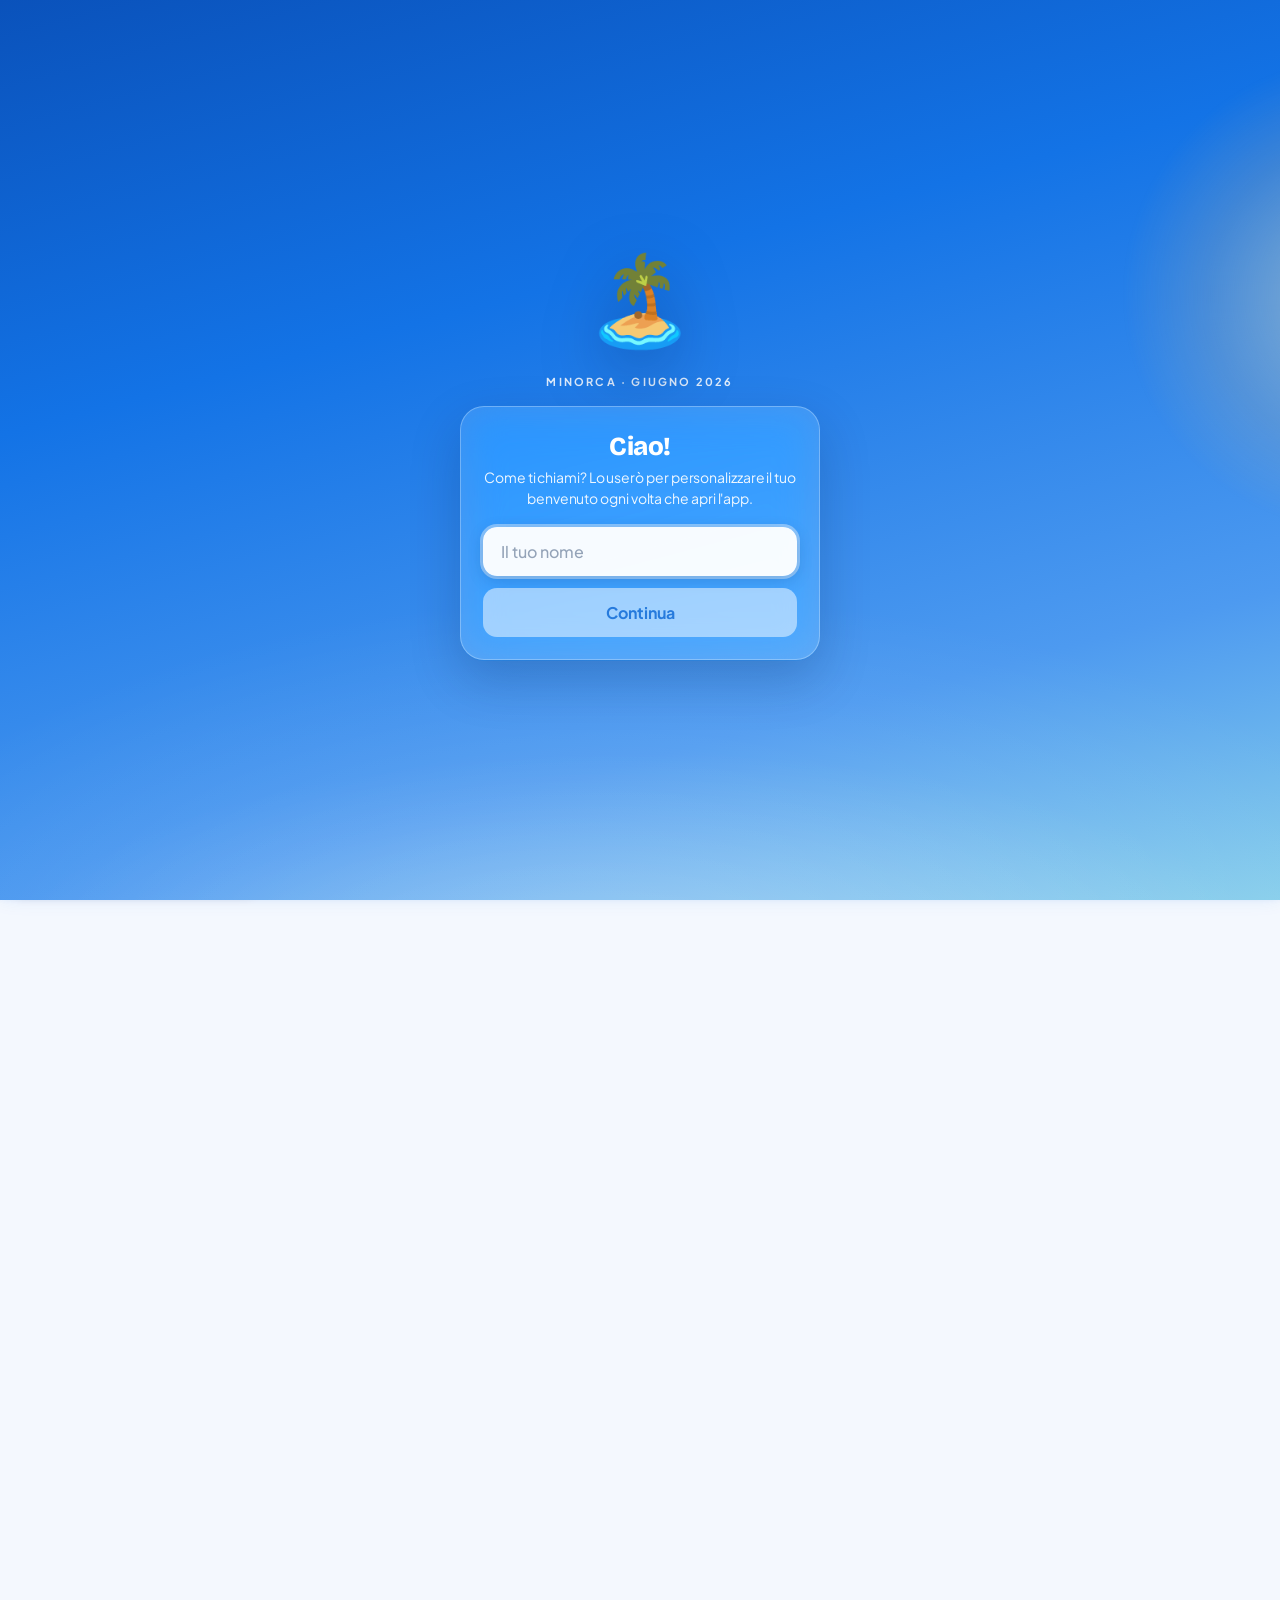
==== index.html @ a9230049 "First commit" ====
<!DOCTYPE html>
<html lang="it">
<head>
  <meta charset="UTF-8">
  <meta name="viewport" content="width=device-width, initial-scale=1.0, user-scalable=no, viewport-fit=cover">
  <meta name="apple-mobile-web-app-capable" content="yes">
  <meta name="mobile-web-app-capable" content="yes">
  <meta name="apple-mobile-web-app-status-bar-style" content="black-translucent">
  <meta name="theme-color" content="#1373E6">
  <meta name="description" content="Planner di viaggio Minorca — Son Parc, Giugno 2026.">

  <!-- ═════════════════════════════════════════════════════════════════════
       PERSONALIZZAZIONE APP — modifica SOLO i tre campi qui sotto
       ═════════════════════════════════════════════════════════════════════
       1) shortName: nome breve sotto l'icona sul telefono (max 12 caratteri)
       2) fullName:  nome completo (visibile nello splash e nel tab del browser)
       3) icon:      icona dell'app. 3 modi possibili:
            • Stringa vuota ""        → palma blu di default
            • Una emoji come "🏖️"    → icona generata su sfondo blu
            • Un URL pubblico di PNG  → es. "https://i.imgur.com/abc123.png"
                                        (consigliato 512×512, sfondo opaco)
       ═════════════════════════════════════════════════════════════════════ -->
  <script>
    window.APP_CONFIG = {
      shortName: "Minorca",
      fullName:  "Minorca in Famiglia",
      icon:      ""
    };
  </script>
  <!-- ═════════════════════════════════════════════════════════════════════ -->

  <title>Minorca 🏝️</title>

  <!-- PWA bootstrap — costruisce title, icona e manifest a partire da APP_CONFIG -->
  <script>
    (function(){
      const C = window.APP_CONFIG || {};
      const shortName = C.shortName || "Minorca";
      const fullName  = C.fullName  || shortName;
      const rawIcon   = (C.icon || "").trim();
      const themeBg   = "#1373E6";

      // Riconosce tipo di icona: URL/data:, emoji, o vuoto
      const isUrl   = /^(https?:|data:)/i.test(rawIcon);
      const isEmoji = !isUrl && rawIcon.length > 0 && rawIcon.length <= 8;

      // Costruisce un'icona SVG con un'emoji su sfondo colorato
      function buildEmojiIcon(emoji, size){
        const fs = Math.round(size * 0.60);
        const r  = Math.round(size * 0.22);
        const svg = "<svg xmlns='http://www.w3.org/2000/svg' viewBox='0 0 "+size+" "+size+"'>"
                  + "<rect width='"+size+"' height='"+size+"' rx='"+r+"' fill='"+themeBg+"'/>"
                  + "<text x='50%' y='62%' font-size='"+fs+"' text-anchor='middle' dominant-baseline='middle'>"+emoji+"</text>"
                  + "</svg>";
        return "data:image/svg+xml;utf8," + encodeURIComponent(svg);
      }

      // Risolvi icone 192 e 512
      let icon192, icon512, iconType;
      if (isUrl) {
        icon192 = icon512 = rawIcon;
        // Indovina il MIME type dall'URL
        iconType = /\.svg(\?|$)/i.test(rawIcon) ? "image/svg+xml" : "image/png";
      } else {
        const emoji = isEmoji ? rawIcon : "🏝️";
        icon192  = buildEmojiIcon(emoji, 192);
        icon512  = buildEmojiIcon(emoji, 512);
        iconType = "image/svg+xml";
      }

      // Aggiorna title e meta apple
      document.title = fullName + " 🏝️";
      const m1 = document.createElement('meta');
      m1.name = "apple-mobile-web-app-title"; m1.content = shortName;
      document.head.appendChild(m1);

      // Inietta favicon e apple-touch-icon
      const linkIco = document.createElement('link');
      linkIco.rel = "icon"; linkIco.type = iconType; linkIco.href = icon192;
      document.head.appendChild(linkIco);
      const linkApple = document.createElement('link');
      linkApple.rel = "apple-touch-icon"; linkApple.href = icon192;
      document.head.appendChild(linkApple);

      // Costruisci e inietta il manifest PWA
      const manifest = {
        name: fullName,
        short_name: shortName,
        description: fullName + " — planner di viaggio",
        start_url: "./",
        display: "standalone",
        orientation: "portrait",
        background_color: "#F4F8FE",
        theme_color: themeBg,
        icons: [
          { src: icon192, sizes: "192x192", type: iconType, purpose: "any" },
          { src: icon512, sizes: "512x512", type: iconType, purpose: "any" }
        ]
      };
      const manifestUri = "data:application/manifest+json;charset=utf-8,"
                        + encodeURIComponent(JSON.stringify(manifest));
      const linkMan = document.createElement('link');
      linkMan.rel = "manifest"; linkMan.href = manifestUri;
      document.head.appendChild(linkMan);
    })();
  </script>
  <link rel="preconnect" href="https://fonts.googleapis.com">
  <link rel="preconnect" href="https://fonts.gstatic.com" crossorigin>
  <link href="https://fonts.googleapis.com/css2?family=Bricolage+Grotesque:opsz,wght@12..96,500;12..96,600;12..96,700;12..96,800&family=Plus+Jakarta+Sans:wght@400;500;600;700;800&display=swap" rel="stylesheet">
  <style>
    :root {
      /* Coastal modern palette — white & sea blue */
      --bg: #F4F8FE;
      --bg-2: #E8F0FB;
      --surface: #FFFFFF;
      --s2: #EEF4FB;
      --s3: #E2EBF5;
      --primary: #1373E6;
      --primary-deep: #0A52BB;
      --primary-soft: #E0EBFA;
      --primary-mid: #4D9AF0;
      --coral: #FF6B47;
      --coral-soft: #FFE5DA;
      --coral-deep: #E04E2C;
      --gold: #F59E0B;
      --gold-soft: #FEF3C7;
      --text: #0E1B2C;
      --text2: #4A5567;
      --text3: #94A3B8;
      --text4: #CBD5E1;
      --border: #E2E8F0;
      --border2: #EEF2F7;
      --ok: #059669; --ok-bg: #D1FAE5;
      --warn: #D97706; --warn-bg: #FEF3C7;
      --info: #1373E6; --info-bg: #E0EBFA;
      --north: #1D4ED8; --north-bg: #EAF1FE;
      --south: #7C3AED; --south-bg: #F3EEFE;
      --rose: #E11D48; --rose-bg: #FFE4E8;

      --display: "Bricolage Grotesque", "Plus Jakarta Sans", system-ui, sans-serif;
      --sans: "Plus Jakarta Sans", system-ui, sans-serif;

      --r-xs: 10px;
      --r-sm: 14px;
      --r-md: 20px;
      --r-lg: 28px;
      --r-xl: 32px;

      --shadow-xs: 0 1px 2px rgba(15,23,42,.05);
      --shadow-sm: 0 2px 8px rgba(15,23,42,.06), 0 1px 2px rgba(15,23,42,.04);
      --shadow-md: 0 8px 24px rgba(15,23,42,.08), 0 2px 6px rgba(15,23,42,.04);
      --shadow-lg: 0 20px 48px rgba(15,23,42,.12), 0 6px 12px rgba(15,23,42,.05);
      --shadow-card: 0 10px 30px rgba(15,23,42,.08), 0 2px 6px rgba(15,23,42,.05);

      --nav-h: 60px;
    }

    *, *::before, *::after { box-sizing: border-box; margin: 0; padding: 0; -webkit-tap-highlight-color: transparent; }
    body {
      font-family: var(--sans);
      background: var(--bg);
      color: var(--text);
      min-height: 100vh;
      padding-bottom: calc(var(--nav-h) + env(safe-area-inset-bottom,0px) + 8px);
      -webkit-font-smoothing: antialiased;
      -moz-osx-font-smoothing: grayscale;
      letter-spacing: -0.005em;
    }
    /* Soft decorative gradient backdrop */
    body::before {
      content: "";
      position: fixed; inset: 0;
      background:
        radial-gradient(80% 50% at 100% 0%, rgba(19,115,230,.07), transparent 60%),
        radial-gradient(60% 40% at 0% 30%, rgba(77,154,240,.06), transparent 70%);
      z-index: -1;
      pointer-events: none;
    }

    /* ── HEADER ── */
    .hdr {
      background: rgba(244,248,254,.85);
      backdrop-filter: blur(18px) saturate(140%);
      -webkit-backdrop-filter: blur(18px) saturate(140%);
      padding: max(env(safe-area-inset-top,16px),16px) 20px 14px;
      display: flex; align-items: center; justify-content: space-between;
      position: sticky; top: 0; z-index: 20;
      border-bottom: 1px solid rgba(226,232,240,.6);
    }
    .hdr-left { display: flex; align-items: center; gap: 12px; }
    .hdr-avatar {
      width: 44px; height: 44px; border-radius: 50%;
      background: linear-gradient(135deg, #4D9AF0 0%, #1373E6 100%);
      display: flex; align-items: center; justify-content: center;
      font-size: 20px;
      box-shadow: 0 4px 12px rgba(19,115,230,.30);
      flex-shrink: 0;
    }
    .hdr-eyebrow { font-size: 11px; color: var(--text3); font-weight: 500; line-height: 1; margin-bottom: 4px; }
    .hdr-title { font-family: var(--display); font-size: 17px; font-weight: 700; color: var(--text); line-height: 1.1; letter-spacing: -0.02em; }
    .hdr-title em { font-style: normal; color: var(--primary); }
    .hdr-badge {
      font-size: 11px;
      background: var(--surface);
      color: var(--primary);
      padding: 8px 14px;
      border-radius: 999px;
      font-weight: 700;
      border: 1px solid var(--primary-soft);
      box-shadow: var(--shadow-xs);
      display: flex; align-items: center; gap: 6px;
    }
    .hdr-badge::before {
      content: ""; width: 6px; height: 6px; border-radius: 50%;
      background: var(--primary);
      box-shadow: 0 0 0 3px var(--primary-soft);
    }

    /* ── CONTENT ── */
    .content { padding: 16px 16px 20px; max-width: 720px; margin: 0 auto; }

    /* ── BOTTOM NAV ── */
    .nav {
      position: fixed; bottom: 0; left: 0; right: 0;
      background: linear-gradient(135deg, #4D9AF0 0%, #1373E6 100%);
      backdrop-filter: blur(20px) saturate(180%);
      -webkit-backdrop-filter: blur(20px) saturate(180%);
      display: flex;
      align-items: center;
      padding: 8px 8px calc(8px + env(safe-area-inset-bottom,0px));
      z-index: 30;
      border-radius: 24px 24px 0 0;
      box-shadow: 0 -8px 24px rgba(19,115,230,.20), 0 -2px 8px rgba(19,115,230,.10);
      border-top: 1px solid rgba(255,255,255,.15);
    }
    .nbtn {
      flex: 1;
      display: flex; flex-direction: column; align-items: center; justify-content: center;
      gap: 3px; padding: 8px 4px;
      border: none; background: transparent; cursor: pointer;
      font-family: var(--sans);
      color: rgba(255,255,255,.7);
      transition: color .2s, transform .15s, background .2s;
      border-radius: 18px;
      position: relative;
      min-height: 0;
    }
    .nbtn.on {
      color: var(--primary);
      background: #fff;
      box-shadow: 0 4px 12px rgba(0,0,0,.12), 0 1px 3px rgba(0,0,0,.08);
    }
    .nbtn:active { transform: scale(.92); }
    .nbtn-ico { font-size: 18px; line-height: 1; transition: transform .2s; display: flex; align-items: center; justify-content: center; height: 22px; }
    .nbtn.on .nbtn-ico { transform: translateY(-1px); }
    .nbtn-lbl { font-size: 10px; font-weight: 600; letter-spacing: .1px; line-height: 1; }

    /* ── DAY PICKER ── */
    .dpick {
      display: flex; gap: 10px;
      overflow-x: auto; padding: 4px 2px 8px;
      margin: 0 -16px 18px; padding-left: 16px; padding-right: 16px;
      -webkit-overflow-scrolling: touch; scrollbar-width: none;
    }
    .dpick::-webkit-scrollbar { display: none; }
    .dchip {
      flex: 0 0 auto;
      display: flex; flex-direction: column; align-items: center; gap: 3px;
      padding: 10px 12px 9px;
      border-radius: 18px;
      border: 1px solid var(--border);
      background: var(--surface);
      cursor: pointer; font-family: var(--sans);
      min-width: 56px;
      transition: all .22s cubic-bezier(.4,0,.2,1);
      box-shadow: var(--shadow-xs);
      position: relative;
    }
    .dchip.on {
      background: linear-gradient(135deg, #4D9AF0 0%, #1373E6 100%);
      border-color: #1373E6;
      box-shadow: 0 8px 20px rgba(19,115,230,.30);
      transform: translateY(-2px);
    }
    .dchip-em { font-size: 22px; line-height: 1; } /* legacy class — chip emoji rimosso in v34 */
    .dchip-g { font-size: 13px; font-weight: 700; color: var(--text); }
    .dchip.on .dchip-g { color: #fff; }
    .dchip-d { font-size: 9px; color: var(--text3); font-weight: 600; text-transform: uppercase; letter-spacing: .5px; margin-top: 1px; }
    .dchip.on .dchip-d { color: rgba(255,255,255,.65); }
    .dchip-dots { display: flex; gap: 3px; margin-top: 5px; }

    /* Legenda pallini chip giorno */
    .dpick-legend {
      display: flex; gap: 14px; flex-wrap: wrap;
      padding: 0 4px 14px;
      margin-top: -8px;
      font-size: 10.5px; color: var(--text3);
      font-weight: 600;
    }
    .dpick-legend-item { display: inline-flex; align-items: center; gap: 5px; }
    .dpick-legend-dot {
      width: 7px; height: 7px; border-radius: 50%;
      flex-shrink: 0;
    }
    .dpick-legend-dot.north { background: #1D4ED8; }
    .dpick-legend-dot.south { background: #7C3AED; }
    .dpick-legend-dot.swapped { background: #DB2777; }
    .dot { width: 5px; height: 5px; border-radius: 50%; background: transparent; }
    .dot.north { background: #60A5FA; }
    .dot.south { background: #C4B5FD; }
    .dot.swapped { background: #F472B6; }
    .dchip:not(.on) .dot.north { background: #1D4ED8; }
    .dchip:not(.on) .dot.south { background: #7C3AED; }
    .dchip:not(.on) .dot.swapped { background: #DB2777; }
    /* v33: unified "modified" indicator — replaces 2-dot system on chips */
    .dot.mod { background: #C4B5FD; }
    .dchip:not(.on) .dot.mod { background: #DB2777; }
    .dpick-legend-dot.mod { background: #DB2777; }

    /* v33: SLIM MODE STRIP — global pace toggle, sits at top of itinerary */
    .mode-strip {
      display: flex;
      align-items: center;
      gap: 10px;
      background: var(--surface);
      border: 1px solid var(--border);
      border-radius: 999px;
      padding: 5px 5px 5px 14px;
      margin-bottom: 14px;
      box-shadow: var(--shadow-xs);
    }
    .mode-strip-lbl {
      font-size: 11px;
      letter-spacing: 1.4px;
      text-transform: uppercase;
      color: var(--text3);
      font-weight: 700;
      flex-shrink: 0;
    }
    .mode-strip-btns {
      display: flex; gap: 4px;
      flex: 1;
      background: var(--s2);
      border-radius: 999px;
      padding: 3px;
    }
    .msbtn {
      flex: 1;
      padding: 7px 10px;
      border-radius: 999px;
      border: none;
      background: transparent;
      color: var(--text2);
      font-size: 12px; font-weight: 700; font-family: var(--sans);
      cursor: pointer; transition: all .18s;
      display: inline-flex; align-items: center; justify-content: center; gap: 4px;
      letter-spacing: -0.005em;
    }
    .msbtn:active { transform: scale(.96); }
    .msbtn.on.relax {
      background: linear-gradient(135deg, #34D399 0%, #059669 100%);
      color: #fff;
      box-shadow: 0 2px 6px rgba(5,150,105,.25);
    }
    .msbtn.on.full {
      background: linear-gradient(135deg, #FB923C 0%, #EA580C 100%);
      color: #fff;
      box-shadow: 0 2px 6px rgba(234,88,12,.25);
    }

    /* v33: COMPACT ADAPT TOGGLE — replaces the heavy swap-card */
    .adapt-toggle {
      width: 100%;
      display: flex; align-items: center; gap: 8px;
      padding: 10px 14px;
      background: var(--s2);
      border: 1px solid var(--border);
      border-radius: var(--r-sm);
      color: var(--text2);
      font-size: 12.5px; font-weight: 600; font-family: var(--sans);
      cursor: pointer;
      transition: all .18s;
      margin-bottom: 14px;
      letter-spacing: -0.005em;
    }
    .adapt-toggle:active { transform: scale(.985); }
    .adapt-toggle svg { width: 14px; height: 14px; flex-shrink: 0; }
    .adapt-toggle > span:not(.adapt-toggle-chevron) {
      flex: 1; text-align: left;
    }
    .adapt-toggle-chevron {
      display: inline-flex; align-items: center;
      color: var(--text3);
      transition: transform .2s;
    }
    .adapt-toggle.open {
      background: var(--primary-soft);
      border-color: rgba(19,115,230,.2);
      color: var(--primary-deep);
    }
    .adapt-toggle.open .adapt-toggle-chevron { transform: rotate(90deg); color: var(--primary); }
    .adapt-panel {
      background: var(--s2);
      border: 1px solid var(--border);
      border-radius: var(--r-sm);
      padding: 12px;
      margin-top: -8px;
      margin-bottom: 14px;
      animation: adapt-slide .22s ease-out;
    }
    @keyframes adapt-slide {
      from { opacity: 0; transform: translateY(-4px); }
      to { opacity: 1; transform: translateY(0); }
    }

    /* ── DAY CARD (with hero image) ── */
    .day-card {
      background: var(--surface);
      border-radius: var(--r-lg);
      overflow: hidden;
      margin-bottom: 16px;
      box-shadow: var(--shadow-card);
    }
    .day-hero {
      position: relative;
      aspect-ratio: 16 / 11;
      background: linear-gradient(135deg, #1373E6 0%, #4D9AF0 100%);
      overflow: hidden;
    }
    .day-hero-img {
      position: absolute; inset: 0;
      width: 100%; height: 100%;
      object-fit: cover;
      display: block;
    }
    .day-hero::after {
      content: "";
      position: absolute; inset: 0;
      background: linear-gradient(180deg,
        rgba(0,0,0,.10) 0%,
        rgba(0,0,0,.05) 35%,
        rgba(0,0,0,.55) 80%,
        rgba(0,0,0,.78) 100%);
    }
    .day-hero-content {
      position: absolute; left: 18px; right: 18px; bottom: 16px;
      z-index: 2; color: #fff;
    }
    .day-hero-meta { display: flex; gap: 8px; align-items: center; flex-wrap: wrap; margin-bottom: 8px; }
    .day-hero-date {
      font-size: 10px; letter-spacing: 1.4px; text-transform: uppercase;
      color: rgba(255,255,255,.85); font-weight: 700;
      padding: 5px 12px; border-radius: 999px;
      background: rgba(0,0,0,.30);
      backdrop-filter: blur(8px);
      -webkit-backdrop-filter: blur(8px);
      border: 1px solid rgba(255,255,255,.18);
    }
    .day-hero-tag {
      font-size: 11px; font-weight: 700;
      padding: 5px 12px; border-radius: 999px;
      background: rgba(255,255,255,.92); color: var(--text);
      box-shadow: 0 2px 6px rgba(0,0,0,.15);
      display: inline-flex; align-items: center; gap: 5px;
    }
    .day-hero-tag svg { width: 12px; height: 12px; }
    .day-hero-tag.north { background: #1D4ED8; color: #fff; }
    .day-hero-tag.south { background: #7C3AED; color: #fff; }
    .day-hero-title {
      font-family: var(--display);
      font-size: 28px; font-weight: 700; line-height: 1.05;
      letter-spacing: -0.025em;
      margin-bottom: 4px;
      text-shadow: 0 2px 12px rgba(0,0,0,.25);
    }
    .day-hero-mood {
      font-size: 13px; color: rgba(255,255,255,.92);
      line-height: 1.4;
      text-shadow: 0 1px 8px rgba(0,0,0,.30);
    }
    .day-hero-fav {
      position: absolute; top: 14px; right: 14px;
      width: 38px; height: 38px;
      border-radius: 50%;
      background: rgba(255,255,255,.95);
      display: flex; align-items: center; justify-content: center;
      box-shadow: 0 4px 12px rgba(0,0,0,.18);
      cursor: pointer;
      transition: transform .15s, background .2s;
      z-index: 3;
      border: none;
      padding: 0;
    }
    .day-hero-fav:active { transform: scale(.9); }
    .day-hero-fav svg { width: 18px; height: 18px; color: var(--text3); transition: color .2s; }
    .day-hero-fav.on svg { color: var(--coral); }
    .day-hero-fav.on { background: #fff; box-shadow: 0 4px 14px rgba(255,107,71,.35); }

    .day-info {
      padding: 16px 18px 14px;
    }
    .pill-row { display: flex; gap: 6px; flex-wrap: wrap; margin-bottom: 14px; }
    .pill {
      font-size: 11px; font-weight: 600;
      padding: 6px 11px; border-radius: 999px;
      background: var(--s2); color: var(--text2);
      border: 1px solid var(--border);
      display: inline-flex; align-items: center; gap: 5px;
    }
    .pill.gold {
      background: var(--gold-soft); color: #92400E;
      border-color: rgba(245,158,11,.25);
    }
    .pill svg { width: 13px; height: 13px; }

    /* WIND CONTROL */
    .wind-card {
      background: var(--s2);
      border-radius: var(--r-md);
      padding: 14px 14px 12px;
      border: 1px solid var(--border);
      margin-bottom: 12px;
    }
    .wind-card-head {
      display: flex; align-items: center; justify-content: space-between;
      margin-bottom: 10px;
      gap: 10px;
    }
    .wind-card-lbl {
      font-size: 11px; letter-spacing: 1.4px; text-transform: uppercase;
      color: var(--text3); font-weight: 700;
      display: inline-flex; align-items: center; gap: 6px;
    }
    .wind-card-lbl svg { width: 14px; height: 14px; }
    .wind-card-link {
      display: inline-flex; align-items: center; gap: 5px;
      font-size: 11px; font-weight: 700;
      color: var(--primary);
      text-decoration: none;
      padding: 4px 10px;
      background: var(--primary-soft);
      border-radius: 999px;
      transition: background .18s, transform .12s;
    }
    .wind-card-link svg { width: 10px; height: 10px; }
    .wind-card-link:active { transform: scale(.95); }
    .wind-card-link:hover { background: rgba(19,115,230,.16); }
    .wind-btns { display: flex; gap: 6px; }
    .wbtn {
      flex: 1; padding: 10px 8px;
      border-radius: 14px;
      border: 1px solid var(--border);
      background: var(--surface);
      color: var(--text2);
      font-size: 12px; font-weight: 600; font-family: var(--sans);
      cursor: pointer; transition: all .18s; text-align: center;
      display: inline-flex; align-items: center; justify-content: center; gap: 5px;
    }
    .wbtn svg { width: 14px; height: 14px; }
    .wbtn.on.calm { background: linear-gradient(135deg, #4D9AF0 0%, #1373E6 100%); border-color: #1373E6; color: #fff; box-shadow: 0 4px 12px rgba(19,115,230,.30); }
    .wbtn.on.north { background: var(--north); border-color: var(--north); color: #fff; box-shadow: 0 4px 12px rgba(29,78,216,.30); }
    .wbtn.on.south { background: var(--south); border-color: var(--south); color: #fff; box-shadow: 0 4px 12px rgba(124,58,237,.30); }
    /* v34: bottone vento non applicabile per il giorno corrente */
    .wbtn.disabled {
      background: transparent;
      color: var(--text3);
      border-color: var(--border2);
      border-style: dashed;
      cursor: not-allowed;
      opacity: .65;
      box-shadow: none;
    }
    .wbtn.disabled svg { opacity: .55; }
    .wbtn.disabled:active { transform: none; }
    /* Nota vento compatta dentro la wind-card */
    .wind-note {
      display: flex; align-items: flex-start; gap: 6px;
      margin-top: 10px;
      padding: 8px 10px;
      background: var(--info-bg);
      color: var(--info);
      border: 1px solid rgba(19,115,230,.15);
      border-radius: 10px;
      font-size: 11.5px;
      line-height: 1.45;
    }
    .wind-note svg {
      width: 12px; height: 12px;
      flex-shrink: 0;
      margin-top: 2px;
    }

    /* SWAP */
    .swap-card {
      background: var(--s2);
      border-radius: var(--r-md);
      padding: 14px;
      border: 1px solid var(--border);
      margin-bottom: 12px;
    }
    .swap-card-head {
      display: flex; align-items: center; justify-content: space-between;
      margin-bottom: 10px;
    }
    .swap-card-lbl {
      font-size: 11px; letter-spacing: 1.4px; text-transform: uppercase;
      color: var(--text3); font-weight: 700;
      display: inline-flex; align-items: center; gap: 6px;
    }
    .swap-card-lbl svg { width: 14px; height: 14px; }
    .swap-active-row { display: flex; align-items: center; justify-content: space-between; margin-bottom: 10px; gap: 8px; }
    .swap-active-name { font-size: 13px; font-weight: 700; color: var(--text); }
    .swap-active-badge { font-size: 10px; background: var(--surface); color: var(--text2); padding: 4px 10px; border-radius: 999px; font-weight: 700; border: 1px solid var(--border); }
    .swap-active-badge.swapped { background: #FFE4E8; color: var(--rose); border-color: rgba(225,29,72,.2); }
    .swap-toggle-btn {
      width: 100%; padding: 10px;
      border-radius: 14px;
      border: 1px solid var(--border);
      background: var(--surface);
      color: var(--text); font-size: 12px; font-weight: 700; font-family: var(--sans);
      cursor: pointer; transition: all .18s;
      display: inline-flex; align-items: center; justify-content: center; gap: 6px;
    }
    .swap-toggle-btn svg { width: 14px; height: 14px; }
    .swap-toggle-btn.open { background: linear-gradient(135deg, #4D9AF0 0%, #1373E6 100%); border-color: #1373E6; color: #fff; }
    .swap-grid { display: grid; grid-template-columns: repeat(4,1fr); gap: 6px; margin-top: 10px; }
    .swap-day-btn {
      padding: 9px 4px;
      border-radius: 12px;
      border: 1px solid var(--border);
      background: var(--surface);
      color: var(--text); font-size: 10px; font-weight: 700; font-family: var(--sans);
      cursor: pointer; text-align: center; line-height: 1.5; transition: all .18s;
    }
    .swap-day-btn.current { background: var(--primary-soft); border-color: var(--primary); color: var(--primary); }
    .swap-day-btn.locked { opacity: .4; cursor: not-allowed; background: var(--s3); }
    .swap-reset-row { margin-top: 10px; text-align: center; }
    .swap-reset-btn {
      padding: 6px 14px; border-radius: 999px;
      border: 1px solid var(--border); background: var(--surface);
      color: var(--text2); cursor: pointer;
      font-family: var(--sans); font-size: 11px; font-weight: 600;
    }

    /* BANNER */
    .banner {
      display: flex; align-items: center; gap: 8px;
      padding: 11px 14px;
      font-size: 12px; font-weight: 600;
      border-radius: 14px;
      margin: 0 18px 12px;
    }
    .banner svg { width: 16px; height: 16px; flex-shrink: 0; }
    .banner.ok { background: var(--ok-bg); color: var(--ok); }
    .banner.north { background: var(--north-bg); color: var(--north); }
    .banner.south { background: var(--south-bg); color: var(--south); }
    .banner.info { background: var(--info-bg); color: var(--info); }
    /* v33: when banner sits right after hero, give it breathing room */
    .day-hero + .banner { margin-top: 14px; margin-bottom: 0; }

    /* STOPS */
    .day-body { padding: 4px 18px 18px; }
    .sec-label {
      font-size: 11px; letter-spacing: 1.4px; text-transform: uppercase;
      color: var(--text3); font-weight: 700;
      margin-bottom: 12px;
      display: inline-flex; align-items: center; gap: 6px;
    }
    .sec-label svg { width: 14px; height: 14px; }
    .stop {
      border-radius: var(--r-md);
      padding: 0;
      margin-bottom: 12px;
      background: var(--surface);
      border: 1px solid var(--border2);
      overflow: hidden;
      box-shadow: var(--shadow-xs);
      position: relative;
    }
    .stop.alt { background: var(--north-bg); border-color: rgba(29,78,216,.18); }
    .stop-img-wrap {
      position: relative;
      aspect-ratio: 16 / 7;
      background: #E0EBFA;
      overflow: hidden;
    }
    .stop-img {
      position: absolute; inset: 0;
      width: 100%; height: 100%;
      object-fit: cover;
      display: block;
    }
    .stop-img-wrap::after {
      content: "";
      position: absolute; inset: 0;
      background: linear-gradient(180deg, rgba(0,0,0,0) 50%, rgba(0,0,0,.55) 100%);
    }
    .stop-num {
      position: absolute; top: 12px; left: 12px;
      width: 30px; height: 30px;
      border-radius: 50%;
      background: rgba(255,255,255,.95);
      color: var(--text);
      font-size: 13px; font-weight: 800;
      display: flex; align-items: center; justify-content: center;
      box-shadow: 0 4px 12px rgba(0,0,0,.20);
      z-index: 2;
    }
    .stop.alt .stop-num { background: var(--north); color: #fff; }
    .stop-img-name {
      position: absolute; left: 14px; right: 14px; bottom: 10px;
      color: #fff;
      font-family: var(--display);
      font-size: 17px; font-weight: 700;
      letter-spacing: -0.015em;
      line-height: 1.2;
      text-shadow: 0 2px 8px rgba(0,0,0,.40);
      z-index: 2;
      display: flex; align-items: center; gap: 6px;
    }
    .stop-img-name svg { width: 14px; height: 14px; flex-shrink: 0; }
    .stop-content {
      padding: 12px 14px 14px;
    }
    .stop-logistics {
      display: flex; gap: 6px; flex-wrap: wrap;
      font-size: 11px;
      margin-bottom: 10px;
    }
    .stop-logistics span {
      display: inline-flex; align-items: center; gap: 4px;
      padding: 4px 10px;
      background: var(--s2);
      color: var(--text2);
      border-radius: 999px;
      font-weight: 600;
      border: 1px solid var(--border);
    }
    .stop-logistics span svg { width: 12px; height: 12px; }
    .stop-tip { font-size: 13px; color: var(--text2); line-height: 1.6; margin-bottom: 8px; }
    .stop-extra {
      font-size: 12px; color: var(--primary);
      line-height: 1.55;
      padding: 10px 12px;
      background: var(--primary-soft);
      border-radius: 12px;
      margin-top: 10px;
    }
    .stop.alt .stop-extra { color: var(--north); background: rgba(29,78,216,.08); }
    .nav-link {
      display: inline-flex; align-items: center; gap: 5px;
      font-size: 12px; font-weight: 700;
      color: var(--primary); text-decoration: none;
      margin-top: 10px;
      padding: 8px 14px;
      background: var(--primary-soft);
      border-radius: 999px;
      transition: all .18s;
    }
    .nav-link svg { width: 13px; height: 13px; }
    .nav-link:active { transform: scale(.96); }
    .stop.alt .nav-link { color: var(--north); background: rgba(29,78,216,.10); }

    /* RESTAURANT */
    .resto-block {
      background: linear-gradient(135deg, #FFF6F0 0%, #FFE5DA 100%);
      border-radius: var(--r-md);
      padding: 14px 16px;
      margin-bottom: 12px;
      border: 1px solid rgba(255,107,71,.15);
      display: flex; gap: 12px; align-items: flex-start;
    }
    .resto-icon {
      width: 38px; height: 38px;
      border-radius: 12px;
      background: #fff;
      display: flex; align-items: center; justify-content: center;
      box-shadow: 0 4px 12px rgba(255,107,71,.18);
      flex-shrink: 0;
      color: var(--coral);
    }
    .resto-icon svg { width: 20px; height: 20px; }
    .resto-text { flex: 1; min-width: 0; }
    .resto-name { font-weight: 700; font-size: 14px; color: var(--coral-deep); margin-bottom: 4px; }
    .resto-note { font-size: 12px; color: var(--text2); line-height: 1.55; }

    /* INFO ROWS */
    .info-row {
      background: var(--s2); border-radius: var(--r-md);
      padding: 12px 14px;
      border: 1px solid var(--border);
      font-size: 12.5px; color: var(--text2); line-height: 1.6;
      margin-bottom: 10px;
    }
    .info-row.blue { background: var(--info-bg); color: var(--info); border-color: rgba(19,115,230,.15); }
    .info-row.green { background: var(--ok-bg); color: var(--ok); border-color: rgba(5,150,105,.15); }
    .info-row.amber { background: var(--warn-bg); color: var(--warn); border-color: rgba(217,119,6,.15); }
    .info-row.purple { background: #F3EEFE; color: #6D28D9; border-color: rgba(109,40,217,.15); }

    /* BEACHES */
    .filter-row { display: flex; gap: 7px; margin-bottom: 18px; flex-wrap: wrap; }
    .fbtn {
      padding: 8px 16px; border-radius: 999px;
      border: 1px solid var(--border);
      background: var(--surface); color: var(--text2);
      cursor: pointer; font-family: var(--sans);
      font-weight: 600; font-size: 12px;
      transition: all .18s;
      box-shadow: var(--shadow-xs);
      display: inline-flex; align-items: center; gap: 5px;
    }
    .fbtn svg { width: 13px; height: 13px; }
    .fbtn.on { background: linear-gradient(135deg, #4D9AF0 0%, #1373E6 100%); border-color: #1373E6; color: #fff; box-shadow: 0 4px 12px rgba(19,115,230,.28); }

    .bcard {
      background: var(--surface);
      border-radius: var(--r-lg);
      overflow: hidden;
      margin-bottom: 14px;
      box-shadow: var(--shadow-card);
    }
    .bcard-img {
      position: relative;
      aspect-ratio: 16 / 10;
      background: #E0EBFA;
      overflow: hidden;
    }
    .bcard-img-photo {
      position: absolute; inset: 0;
      width: 100%; height: 100%;
      object-fit: cover;
      display: block;
    }
    .bcard-img::after {
      content: "";
      position: absolute; inset: 0;
      background: linear-gradient(180deg, rgba(0,0,0,0) 50%, rgba(0,0,0,.45) 100%);
    }
    .bcard-img-fav {
      position: absolute; top: 14px; right: 14px;
      width: 36px; height: 36px;
      border-radius: 50%;
      background: rgba(255,255,255,.95);
      display: flex; align-items: center; justify-content: center;
      box-shadow: 0 4px 12px rgba(0,0,0,.18);
      z-index: 3;
      color: var(--text3);
      cursor: pointer;
      transition: transform .15s, color .2s, background .2s;
      border: none;
      padding: 0;
    }
    .bcard-img-fav:active { transform: scale(.9); }
    .bcard-img-fav.on { color: var(--coral); box-shadow: 0 4px 14px rgba(255,107,71,.35); }
    .bcard-img-fav svg { width: 17px; height: 17px; }
    .bcard-img-tag {
      position: absolute; top: 14px; left: 14px;
      font-size: 10px; font-weight: 700;
      padding: 5px 11px; border-radius: 999px;
      background: rgba(255,255,255,.95);
      color: var(--text);
      box-shadow: 0 4px 10px rgba(0,0,0,.15);
      z-index: 3;
      display: inline-flex; align-items: center; gap: 4px;
    }
    .bcard-img-tag.top { background: var(--ok); color: #fff; }
    .bcard-img-tag.ok { background: var(--gold); color: #fff; }
    .bcard-img-tag.hard { background: #DC2626; color: #fff; }
    .bcard-img-tag svg { width: 11px; height: 11px; }
    .bcard-img-name {
      position: absolute; left: 16px; right: 70px; bottom: 14px;
      color: #fff;
      z-index: 2;
    }
    .bcard-img-name h3 {
      font-family: var(--display);
      font-size: 22px; font-weight: 700;
      letter-spacing: -0.02em; line-height: 1.1;
      text-shadow: 0 2px 12px rgba(0,0,0,.40);
      margin-bottom: 4px;
    }
    .bcard-img-loc {
      font-size: 12px; color: rgba(255,255,255,.92);
      display: inline-flex; align-items: center; gap: 4px;
      text-shadow: 0 1px 6px rgba(0,0,0,.40);
    }
    .bcard-img-loc svg { width: 12px; height: 12px; }
    .bcard-rating {
      position: absolute; right: 14px; bottom: 14px;
      background: rgba(255,255,255,.95);
      padding: 5px 10px;
      border-radius: 999px;
      font-size: 12px; font-weight: 700;
      color: var(--text);
      box-shadow: 0 4px 10px rgba(0,0,0,.18);
      display: inline-flex; align-items: center; gap: 4px;
      z-index: 2;
    }
    .bcard-rating svg { width: 12px; height: 12px; color: var(--gold); }
    .bcard-body { padding: 14px 16px 16px; }
    .bmeta {
      display: flex; flex-wrap: wrap; gap: 5px;
      font-size: 11px; color: var(--text2);
      margin-bottom: 10px;
    }
    .bmeta span {
      background: var(--s2);
      padding: 4px 10px;
      border-radius: 999px;
      border: 1px solid var(--border);
      font-weight: 600;
      display: inline-flex; align-items: center; gap: 4px;
    }
    .bmeta span svg { width: 11px; height: 11px; }
    .bmeta span.warn { background: var(--warn-bg); color: var(--warn); border-color: rgba(217,119,6,.18); }
    .bfacs { display: flex; flex-wrap: wrap; gap: 5px; margin-bottom: 10px; }
    .bfac {
      font-size: 11px; font-weight: 600;
      padding: 4px 10px; border-radius: 999px;
      background: var(--primary-soft); color: var(--primary);
      display: inline-flex; align-items: center; gap: 4px;
    }
    .bnote { font-size: 13px; color: var(--text2); line-height: 1.6; margin-bottom: 10px; }

    /* TIPS */
    .tcard {
      background: var(--surface);
      border-radius: var(--r-md);
      padding: 16px;
      margin-bottom: 10px;
      display: flex; gap: 14px; align-items: flex-start;
      box-shadow: var(--shadow-sm);
      border: 1px solid var(--border2);
    }
    .tcard-ico {
      width: 44px; height: 44px;
      border-radius: 14px;
      display: flex; align-items: center; justify-content: center;
      font-size: 22px;
      flex-shrink: 0;
      background: var(--s2);
    }
    .tcard-title { font-weight: 700; font-size: 14px; margin-bottom: 5px; letter-spacing: -0.01em; }
    .tcard-txt { font-size: 12.5px; color: var(--text2); line-height: 1.65; }

    /* CHECKLIST */
    .check-tabs {
      display: flex; gap: 6px;
      background: var(--s2);
      padding: 4px;
      border-radius: 999px;
      margin-bottom: 14px;
      border: 1px solid var(--border);
    }
    .check-tab {
      flex: 1;
      padding: 10px 14px;
      border-radius: 999px;
      border: none;
      background: transparent;
      color: var(--text2);
      font-family: var(--sans);
      font-size: 12.5px; font-weight: 700;
      cursor: pointer;
      transition: all .18s;
    }
    .check-tab.on {
      background: linear-gradient(135deg, #4D9AF0 0%, #1373E6 100%);
      color: #fff;
      box-shadow: 0 4px 12px rgba(19,115,230,.28);
    }
    .check-tab:active { transform: scale(.97); }
    .prog-wrap {
      background: var(--surface);
      border-radius: var(--r-md);
      padding: 18px;
      margin-bottom: 14px;
      box-shadow: var(--shadow-sm);
      border: 1px solid var(--border2);
    }
    .prog-top { display: flex; justify-content: space-between; margin-bottom: 12px; align-items: center; }
    .prog-lbl { font-weight: 700; font-size: 14px; }
    .prog-num { color: var(--primary); font-weight: 800; font-size: 16px; font-family: var(--display); }
    .prog-bar { height: 8px; background: var(--s2); border-radius: 4px; overflow: hidden; }
    .prog-fill {
      height: 8px; border-radius: 4px;
      background: linear-gradient(90deg, var(--primary), var(--primary-mid));
      transition: width .4s;
    }
    .prog-done { margin-top: 12px; text-align: center; font-size: 13px; font-weight: 700; color: var(--ok); }
    .cg {
      background: var(--surface);
      border-radius: var(--r-md);
      overflow: hidden;
      margin-bottom: 10px;
      box-shadow: var(--shadow-sm);
      border: 1px solid var(--border2);
    }
    .cg-hdr {
      padding: 13px 18px;
      background: var(--s2);
      border-bottom: 1px solid var(--border);
      font-weight: 700; font-size: 12.5px;
      color: var(--text);
      display: flex; align-items: center; gap: 8px;
    }
    .citems { padding: 4px 18px 10px; }
    .citem {
      display: flex; align-items: center; gap: 12px;
      padding: 11px 0;
      border-bottom: 1px solid var(--border2);
      cursor: pointer;
    }
    .citem:last-child { border-bottom: none; }
    .citem input { width: 18px; height: 18px; accent-color: var(--primary); cursor: pointer; flex-shrink: 0; }
    .citem span { font-size: 13px; color: var(--text); line-height: 1.4; transition: all .2s; }
    .citem span.done { color: var(--text3); text-decoration: line-through; }
    .reset-btn {
      display: block; margin: 8px auto 0;
      padding: 10px 22px; border-radius: 999px;
      border: 1px solid var(--border);
      background: var(--surface);
      color: var(--text2); cursor: pointer;
      font-family: var(--sans); font-weight: 600; font-size: 12px;
    }

    /* SERVICES */
    .svc-dpick {
      display: flex; gap: 8px;
      overflow-x: auto; padding: 2px 0 8px;
      margin: 0 -16px 16px; padding-left: 16px; padding-right: 16px;
      -webkit-overflow-scrolling: touch; scrollbar-width: none;
    }
    .svc-dpick::-webkit-scrollbar { display: none; }
    .svc-dchip {
      flex: 0 0 auto;
      padding: 9px 16px;
      border-radius: 999px;
      border: 1px solid var(--border);
      background: var(--surface);
      color: var(--text2);
      cursor: pointer; font-family: var(--sans);
      font-weight: 600; font-size: 12px;
      white-space: nowrap; transition: all .18s;
      box-shadow: var(--shadow-xs);
    }
    .svc-dchip.on { background: linear-gradient(135deg, #4D9AF0 0%, #1373E6 100%); border-color: #1373E6; color: #fff; box-shadow: 0 4px 12px rgba(19,115,230,.28); }
    .svc-section { margin-bottom: 26px; }
    .svc-section-title {
      font-family: var(--display);
      font-size: 20px; font-weight: 700;
      letter-spacing: -0.02em;
      margin-bottom: 12px;
      display: flex; align-items: center; gap: 8px;
    }
    .svc-section-title-dot {
      width: 8px; height: 8px; border-radius: 50%; flex-shrink: 0;
    }
    .svc-card {
      background: var(--surface);
      border-radius: var(--r-md);
      padding: 14px 15px;
      margin-bottom: 10px;
      box-shadow: var(--shadow-sm);
      border: 1px solid var(--border2);
    }
    .svc-card-hdr { display: flex; align-items: flex-start; gap: 12px; margin-bottom: 8px; }
    .svc-ico {
      width: 40px; height: 40px;
      border-radius: 12px;
      display: flex; align-items: center; justify-content: center;
      flex-shrink: 0;
      background: var(--s2);
      color: var(--text2);
    }
    /* Force consistent SVG icon size across ALL service cards */
    .svc-ico svg { width: 20px; height: 20px; }
    .svc-ico.farm  { background: #FFE4E8;       color: var(--rose); }
    .svc-ico.shop  { background: var(--ok-bg);  color: var(--ok); }
    .svc-ico.resto { background: var(--coral-soft); color: var(--coral-deep); }
    .svc-name { font-weight: 700; font-size: 14px; display: flex; align-items: center; gap: 8px; flex-wrap: wrap; }
    .svc-sub { font-size: 11px; color: var(--text3); margin-top: 3px; font-weight: 500; }
    .rist-price-inline { font-size: 11px; font-weight: 800; color: var(--coral-deep); padding: 2px 8px; background: var(--coral-soft); border-radius: 999px; }
    .rist-stars-inline { color: var(--gold); letter-spacing: .5px; font-weight: 600; }
    .svc-info { font-size: 12.5px; color: var(--text2); line-height: 1.6; margin-bottom: 8px; }
    .svc-tags { display: flex; flex-wrap: wrap; gap: 5px; margin-bottom: 8px; }
    .svc-nav {
      color: var(--primary); font-size: 12px; font-weight: 700;
      text-decoration: none;
      display: inline-flex; align-items: center; gap: 4px;
      padding: 6px 12px;
      background: var(--primary-soft);
      border-radius: 999px;
    }
    .svc-nav svg { width: 12px; height: 12px; }

    /* RESTAURANT CARD with image */
    .rist-card {
      background: var(--surface);
      border-radius: var(--r-md);
      overflow: hidden;
      margin-bottom: 10px;
      box-shadow: var(--shadow-sm);
      border: 1px solid var(--border2);
    }
    .rist-img {
      aspect-ratio: 16 / 6;
      background: linear-gradient(135deg, #FFF6F0 0%, #FFE5DA 100%);
      background-size: cover; background-position: center;
      position: relative;
    }
    .rist-img::after {
      content: "";
      position: absolute; inset: 0;
      background: linear-gradient(180deg, rgba(0,0,0,0) 40%, rgba(0,0,0,.35) 100%);
    }
    .rist-img-price {
      position: absolute; top: 10px; right: 10px;
      font-size: 11px; font-weight: 700;
      color: var(--coral-deep);
      background: rgba(255,255,255,.95);
      padding: 4px 10px; border-radius: 999px;
      z-index: 2;
      box-shadow: 0 2px 6px rgba(0,0,0,.10);
    }
    .rist-content { padding: 12px 14px 14px; }
    .rist-top { display: flex; justify-content: space-between; align-items: flex-start; margin-bottom: 6px; gap: 8px; }
    .rist-name { font-weight: 700; font-size: 14px; letter-spacing: -0.01em; }
    .rist-zone {
      font-size: 11px; color: var(--text3); margin-top: 3px; font-weight: 500;
      display: inline-flex; align-items: center; gap: 4px;
    }
    .rist-zone svg { width: 11px; height: 11px; }
    .rist-price { font-size: 13px; color: var(--coral-deep); font-weight: 800; }
    .rist-stars { color: var(--gold); font-size: 12px; letter-spacing: .5px; }
    .rist-note { font-size: 12.5px; color: var(--text2); line-height: 1.6; margin-bottom: 8px; }

    /* FLIGHTS */
    .fl-section { margin-bottom: 28px; }
    .fl-sec-title {
      font-family: var(--display);
      font-size: 22px; font-weight: 700;
      letter-spacing: -0.02em;
      margin-bottom: 14px;
      display: flex; align-items: center; gap: 8px;
    }
    .fl-sec-title svg { width: 22px; height: 22px; color: var(--primary); }
    .fl-badge {
      font-size: 10px;
      background: var(--primary-soft);
      color: var(--primary);
      padding: 4px 10px;
      border-radius: 999px;
      font-weight: 700;
      font-family: var(--sans);
      margin-left: auto;
    }
    .fl-card {
      background: var(--surface);
      border-radius: var(--r-md);
      overflow: hidden;
      margin-bottom: 12px;
      box-shadow: var(--shadow-sm);
      border: 1px solid var(--border2);
    }
    .fl-card-hdr {
      padding: 13px 18px 11px;
      display: flex; justify-content: space-between; align-items: center;
      border-bottom: 1px solid var(--border2);
      background: var(--s2);
    }
    .fl-airline { font-weight: 700; font-size: 13.5px; display: flex; align-items: center; gap: 8px; }
    .fl-num {
      font-size: 11px;
      background: var(--primary); color: #fff;
      padding: 3px 10px; border-radius: 999px;
      font-weight: 700;
    }
    .fl-date { font-size: 11px; color: var(--text3); font-weight: 600; }
    .fl-route { display: flex; align-items: center; padding: 18px; }
    .fl-airport { flex: 1; }
    .fl-airport.right { text-align: right; }
    .fl-iata { font-family: var(--display); font-size: 30px; font-weight: 700; color: var(--text); line-height: 1; letter-spacing: -0.025em; }
    .fl-city { font-size: 11px; color: var(--text3); margin-top: 4px; line-height: 1.4; font-weight: 500; }
    .fl-time { font-size: 22px; font-weight: 800; color: var(--primary); margin-top: 6px; font-family: var(--display); }
    .fl-arrow { flex: 1.2; text-align: center; padding: 0 14px; position: relative; }
    .fl-line {
      height: 2px;
      background: linear-gradient(90deg, var(--border) 0%, var(--primary) 50%, var(--border) 100%);
      position: relative; margin-bottom: 8px;
    }
    .fl-line::before {
      content: "✈";
      position: absolute; left: 50%; top: -8px;
      transform: translateX(-50%) rotate(90deg);
      font-size: 14px; color: var(--primary);
      background: var(--surface);
      padding: 0 6px;
    }
    .fl-dur { font-size: 11px; color: var(--text3); font-weight: 600; }
    .fl-footer {
      background: var(--s2); padding: 10px 18px;
      display: flex; gap: 12px; flex-wrap: wrap;
      border-top: 1px solid var(--border2);
    }
    .fl-fi { font-size: 11px; color: var(--text2); font-weight: 500; }
    .fl-fi strong { color: var(--text); font-weight: 700; }

    .car-card {
      background: var(--surface);
      border-radius: var(--r-md);
      overflow: hidden;
      margin-bottom: 12px;
      box-shadow: var(--shadow-sm);
      border: 1px solid var(--border2);
    }
    .car-hdr {
      background: linear-gradient(135deg, #059669 0%, #10B981 100%);
      color: #fff;
      padding: 14px 18px;
      display: flex; justify-content: space-between; align-items: center;
    }
    .car-brand { font-weight: 800; font-size: 16px; font-family: var(--display); letter-spacing: -0.01em; display: flex; align-items: center; gap: 8px; }
    .car-brand svg { width: 18px; height: 18px; }
    .car-ref { font-size: 11px; opacity: .9; font-weight: 600; }
    .car-body { padding: 14px 18px; }
    .car-row { display: flex; gap: 8px; margin-bottom: 12px; }
    .car-col {
      flex: 1; background: var(--s2);
      border-radius: var(--r-sm);
      padding: 11px 13px;
      min-width: 0;
      border: 1px solid var(--border);
    }
    .car-col.pickup { border-left: 3px solid var(--ok); }
    .car-col.dropoff { border-left: 3px solid var(--primary); }
    .car-col-lbl { font-size: 9px; letter-spacing: 1.4px; text-transform: uppercase; color: var(--text3); margin-bottom: 5px; font-weight: 700; }
    .car-col-val { font-weight: 700; font-size: 13px; color: var(--text); line-height: 1.3; }
    .car-col-sub { font-size: 11px; color: var(--text3); margin-top: 4px; font-weight: 500; }
    .car-tip {
      background: var(--ok-bg);
      border-radius: var(--r-sm);
      padding: 11px 13px;
      font-size: 12px; color: var(--ok);
      line-height: 1.55;
    }

    .airport-card {
      background: var(--surface);
      border-radius: var(--r-md);
      overflow: hidden;
      margin-bottom: 12px;
      box-shadow: var(--shadow-sm);
      border: 1px solid var(--border2);
    }
    .airport-hdr {
      background: var(--s2); padding: 14px 18px;
      border-bottom: 1px solid var(--border);
    }
    .airport-hdr h3 { font-weight: 700; font-size: 14px; margin-bottom: 2px; display: flex; align-items: center; gap: 8px; }
    .airport-hdr h3 svg { width: 16px; height: 16px; color: var(--primary); }
    .airport-hdr p { font-size: 12px; color: var(--text3); }
    .airport-body { padding: 4px 18px 14px; }
    .airport-item { display: flex; gap: 12px; padding: 11px 0; border-bottom: 1px solid var(--border2); align-items: flex-start; }
    .airport-item:last-child { border-bottom: none; }
    .airport-ico {
      width: 32px; height: 32px;
      border-radius: 10px;
      background: var(--primary-soft); color: var(--primary);
      display: flex; align-items: center; justify-content: center;
      flex-shrink: 0;
    }
    .airport-ico svg { width: 16px; height: 16px; }
    .airport-info strong { font-weight: 700; font-size: 13px; display: block; margin-bottom: 2px; }
    .airport-info span { font-size: 12px; color: var(--text3); line-height: 1.45; }

    /* TIMELINE */
    .tl-strip {
      background: var(--surface);
      border-radius: var(--r-md);
      padding: 18px;
      margin-bottom: 12px;
      box-shadow: var(--shadow-sm);
      border: 1px solid var(--border2);
    }
    .tl-title {
      font-weight: 800; font-size: 11px;
      color: var(--primary);
      letter-spacing: 1.5px; text-transform: uppercase;
      margin-bottom: 14px;
      display: inline-flex; align-items: center; gap: 6px;
    }
    .tl-title svg { width: 14px; height: 14px; }
    .tl-row { display: flex; align-items: flex-start; gap: 12px; margin-bottom: 8px; }
    .tl-row:last-child { margin-bottom: 0; }
    .tl-dot {
      width: 11px; height: 11px; border-radius: 50%;
      background: var(--border); flex-shrink: 0; margin-top: 3px;
    }
    .tl-dot.p { background: var(--primary); box-shadow: 0 0 0 4px var(--primary-soft); }
    .tl-dot.a { background: var(--coral); box-shadow: 0 0 0 4px var(--coral-soft); }
    .tl-connector { width: 2px; height: 14px; background: var(--border); margin-left: 4.5px; flex-shrink: 0; }
    .tl-txt { font-size: 13px; color: var(--text2); line-height: 1.4; }
    .tl-txt strong { color: var(--text); font-weight: 700; }
    .tl-txt em { color: var(--text3); font-style: normal; font-size: 11px; font-weight: 600; }

    .badge { display: inline-block; padding: 3px 10px; border-radius: 999px; font-size: 10px; font-weight: 700; white-space: nowrap; }
    .star { color: var(--gold); font-size: 13px; }
    .star.e { color: var(--border); }
    .section-title {
      font-family: var(--display);
      font-size: 24px; font-weight: 700;
      letter-spacing: -0.02em;
      margin-bottom: 14px;
    }
    .footer { text-align: center; padding: 24px 16px 8px; color: var(--text3); font-size: 11px; font-family: var(--sans); display: flex; align-items: center; justify-content: center; gap: 4px; flex-wrap: wrap; }
    .footer-heart { color: var(--coral); display: inline-flex; align-items: center; }
    .footer-heart svg { width: 12px; height: 12px; }

    ::-webkit-scrollbar { height: 3px; width: 3px; }
    ::-webkit-scrollbar-track { background: transparent; }
    ::-webkit-scrollbar-thumb { background: var(--primary-soft); border-radius: 2px; }

    /* ───────────────────────────────────────────────────────────────
       DAY DETAIL — additive (v20). Non altera nulla del layout esistente.
       ─────────────────────────────────────────────────────────────── */

    /* CTA "Esplora la giornata" inserita dentro la card del giorno */
    .explore-cta {
      display: flex; align-items: center; justify-content: space-between;
      gap: 12px;
      width: 100%;
      margin-top: 12px;
      padding: 14px 16px;
      border-radius: var(--r-md);
      border: 1px solid rgba(19,115,230,.18);
      background: linear-gradient(135deg, rgba(77,154,240,.08) 0%, rgba(19,115,230,.10) 100%);
      color: var(--primary-deep);
      font-family: var(--sans);
      font-size: 13px; font-weight: 700;
      cursor: pointer;
      transition: transform .15s, box-shadow .2s, background .2s;
      letter-spacing: -0.005em;
      text-align: left;
    }
    .explore-cta:hover { background: linear-gradient(135deg, rgba(77,154,240,.14) 0%, rgba(19,115,230,.16) 100%); }
    .explore-cta:active { transform: scale(.985); }
    .explore-cta-l { display: flex; align-items: center; gap: 10px; min-width: 0; }
    .explore-cta-ico {
      width: 34px; height: 34px;
      border-radius: 12px;
      background: linear-gradient(135deg, #4D9AF0 0%, #1373E6 100%);
      color: #fff;
      display: flex; align-items: center; justify-content: center;
      flex-shrink: 0;
      box-shadow: 0 4px 10px rgba(19,115,230,.30);
    }
    .explore-cta-ico svg { width: 18px; height: 18px; }
    .explore-cta-txt { display: flex; flex-direction: column; min-width: 0; }
    .explore-cta-title { font-size: 13.5px; font-weight: 800; color: var(--text); letter-spacing: -0.01em; }
    .explore-cta-sub { font-size: 11px; color: var(--text2); font-weight: 500; margin-top: 2px; }
    .explore-cta-arrow {
      width: 30px; height: 30px;
      border-radius: 50%;
      background: var(--surface);
      display: flex; align-items: center; justify-content: center;
      flex-shrink: 0;
      box-shadow: var(--shadow-xs);
      color: var(--primary);
    }
    .explore-cta-arrow svg { width: 14px; height: 14px; }

    /* Detail overlay — full screen, slides up */
    .dd-overlay {
      position: fixed; inset: 0;
      background: var(--bg);
      z-index: 50;
      overflow-y: auto;
      -webkit-overflow-scrolling: touch;
      padding-bottom: calc(40px + env(safe-area-inset-bottom,0px));
      animation: ddSlide .32s cubic-bezier(.2,.8,.2,1);
    }
    .dd-overlay::before {
      content: "";
      position: fixed; inset: 0;
      background:
        radial-gradient(80% 50% at 100% 0%, rgba(19,115,230,.07), transparent 60%),
        radial-gradient(60% 40% at 0% 30%, rgba(77,154,240,.06), transparent 70%);
      z-index: -1;
      pointer-events: none;
    }
    @keyframes ddSlide {
      from { opacity: 0; transform: translateY(18px) scale(.98); }
      to   { opacity: 1; transform: translateY(0) scale(1); }
    }

    /* Sticky back bar */
    .dd-topbar {
      position: sticky; top: 0; z-index: 5;
      background: rgba(244,248,254,.85);
      backdrop-filter: blur(18px) saturate(140%);
      -webkit-backdrop-filter: blur(18px) saturate(140%);
      padding: max(env(safe-area-inset-top,12px),12px) 16px 12px;
      display: flex; align-items: center; gap: 10px;
      border-bottom: 1px solid rgba(226,232,240,.6);
    }
    .dd-back {
      display: inline-flex; align-items: center; gap: 7px;
      padding: 9px 14px 9px 11px;
      background: var(--surface);
      color: var(--text);
      border: 1px solid var(--border);
      border-radius: 999px;
      font-family: var(--sans);
      font-weight: 700; font-size: 12.5px;
      cursor: pointer;
      box-shadow: var(--shadow-xs);
      transition: transform .12s, background .15s;
    }
    .dd-back:active { transform: scale(.94); }
    .dd-back svg { width: 14px; height: 14px; }
    .dd-topbar-title {
      font-family: var(--display);
      font-size: 13.5px; font-weight: 700;
      letter-spacing: -0.01em;
      color: var(--text);
      white-space: nowrap; overflow: hidden; text-overflow: ellipsis;
      flex: 1;
    }

    /* Detail hero */
    .dd-content { padding: 14px 16px 24px; max-width: 720px; margin: 0 auto; }
    .dd-hero {
      position: relative;
      aspect-ratio: 16 / 10;
      border-radius: var(--r-lg);
      overflow: hidden;
      margin-bottom: 18px;
      box-shadow: var(--shadow-card);
      background: linear-gradient(135deg, #1373E6 0%, #4D9AF0 100%);
    }
    .dd-hero-img {
      position: absolute; inset: 0;
      width: 100%; height: 100%;
      object-fit: cover;
      display: block;
    }
    .dd-hero::after {
      content: "";
      position: absolute; inset: 0;
      background: linear-gradient(180deg,
        rgba(0,0,0,.05) 0%,
        rgba(0,0,0,.05) 35%,
        rgba(0,0,0,.55) 80%,
        rgba(0,0,0,.80) 100%);
    }
    .dd-hero-content {
      position: absolute; left: 18px; right: 18px; bottom: 16px;
      z-index: 2; color: #fff;
    }
    .dd-hero-eyebrow {
      font-size: 10px; letter-spacing: 1.4px; text-transform: uppercase;
      color: rgba(255,255,255,.92); font-weight: 700;
      margin-bottom: 6px;
      display: inline-flex; align-items: center; gap: 6px;
      padding: 5px 11px; border-radius: 999px;
      background: rgba(0,0,0,.30);
      backdrop-filter: blur(8px);
      -webkit-backdrop-filter: blur(8px);
      border: 1px solid rgba(255,255,255,.18);
    }
    .dd-hero-title {
      font-family: var(--display);
      font-size: 30px; font-weight: 700; line-height: 1.05;
      letter-spacing: -0.025em;
      margin-bottom: 4px;
      text-shadow: 0 2px 12px rgba(0,0,0,.30);
    }
    .dd-hero-mood {
      font-size: 13px; color: rgba(255,255,255,.92);
      line-height: 1.45;
      text-shadow: 0 1px 8px rgba(0,0,0,.30);
    }

    /* Intro paragraph */
    .dd-intro {
      background: var(--surface);
      border: 1px solid var(--border2);
      border-radius: var(--r-md);
      padding: 14px 16px;
      margin-bottom: 18px;
      font-size: 13.5px;
      color: var(--text2);
      line-height: 1.6;
      box-shadow: var(--shadow-xs);
    }
    .dd-intro strong { color: var(--text); font-weight: 700; }

    /* Note rapide nel dettaglio: vento di oggi + tip della giornata */
    .dd-quicknotes {
      display: flex; flex-direction: column; gap: 8px;
      margin-bottom: 18px;
    }
    .dd-quicknote {
      display: flex; align-items: flex-start; gap: 10px;
      padding: 10px 12px;
      border-radius: 12px;
      font-size: 12.5px;
      line-height: 1.5;
    }
    .dd-quicknote svg {
      width: 14px; height: 14px;
      flex-shrink: 0;
      margin-top: 2px;
    }
    .dd-quicknote.wind {
      background: var(--info-bg);
      color: var(--info);
      border: 1px solid rgba(19,115,230,.15);
    }
    .dd-quicknote.tip {
      background: #F3EEFE;
      color: #6D28D9;
      border: 1px solid rgba(109,40,217,.15);
    }
    .dd-quicknote-lbl {
      font-weight: 700;
      margin-right: 4px;
    }

    /* Section */
    .dd-section { margin-bottom: 22px; }
    .dd-section-head {
      display: flex; align-items: center; gap: 10px;
      margin-bottom: 12px;
    }
    .dd-section-ico {
      width: 32px; height: 32px;
      border-radius: 10px;
      display: flex; align-items: center; justify-content: center;
      flex-shrink: 0;
      background: var(--primary-soft);
      color: var(--primary);
    }
    .dd-section-ico svg { width: 16px; height: 16px; }
    .dd-section-ico.eat   { background: var(--coral-soft); color: var(--coral-deep); }
    .dd-section-ico.act   { background: #F3EEFE; color: #6D28D9; }
    .dd-section-ico.tips  { background: var(--gold-soft); color: #92400E; }
    .dd-section-ico.pharm { background: #FFE4E8; color: var(--rose); }
    .dd-section-ico.shop  { background: var(--ok-bg); color: var(--ok); }
    .dd-section-title {
      font-family: var(--display);
      font-size: 19px; font-weight: 700;
      letter-spacing: -0.02em;
      color: var(--text);
    }
    .dd-section-sub {
      font-size: 11px;
      color: var(--text3);
      font-weight: 600;
      margin-left: auto;
    }

    /* Item card */
    .dd-item {
      background: var(--surface);
      border: 1px solid var(--border2);
      border-radius: var(--r-md);
      padding: 14px 15px;
      margin-bottom: 10px;
      box-shadow: var(--shadow-xs);
    }
    .dd-item-name {
      font-weight: 700;
      font-size: 14.5px;
      color: var(--text);
      margin-bottom: 4px;
      letter-spacing: -0.01em;
      display: flex; align-items: center; gap: 8px; flex-wrap: wrap;
    }
    .dd-item-tag {
      font-size: 10px; font-weight: 800;
      padding: 3px 9px; border-radius: 999px;
      background: var(--gold-soft); color: #92400E;
      letter-spacing: .3px;
      text-transform: uppercase;
    }
    .dd-item-tag.must { background: var(--coral-soft); color: var(--coral-deep); }
    .dd-item-tag.tip  { background: var(--ok-bg); color: var(--ok); }
    .dd-item-tag.extra { background: var(--bg-2); color: var(--text2); }
    .dd-item-meta {
      font-size: 11.5px; color: var(--text3);
      font-weight: 500;
      margin-bottom: 8px;
      display: flex; gap: 10px; flex-wrap: wrap;
    }
    .dd-item-meta span { display: inline-flex; align-items: center; gap: 4px; }
    .dd-item-meta svg { width: 12px; height: 12px; }
    .dd-item-desc {
      font-size: 13px;
      color: var(--text2);
      line-height: 1.6;
      margin-bottom: 10px;
    }

    /* Action chips */
    .dd-actions {
      display: flex; flex-wrap: wrap; gap: 7px;
      margin-top: 10px;
    }
    .dd-act {
      display: inline-flex; align-items: center; gap: 6px;
      padding: 8px 13px;
      border-radius: 999px;
      font-family: var(--sans);
      font-size: 12px;
      font-weight: 700;
      text-decoration: none;
      cursor: pointer;
      transition: transform .12s, box-shadow .15s, background .2s;
      border: 1px solid transparent;
      letter-spacing: -0.005em;
    }
    .dd-act:active { transform: scale(.96); }
    .dd-act svg.dd-act-i { width: 13px; height: 13px; flex-shrink: 0; }
    .dd-act svg.dd-act-ext { width: 11px; height: 11px; flex-shrink: 0; opacity: .85; }
    /* Primary action — "Prenota" */
    .dd-act.book {
      background: linear-gradient(135deg, #4D9AF0 0%, #1373E6 100%);
      color: #fff;
      box-shadow: 0 4px 12px rgba(19,115,230,.28);
    }
    .dd-act.book:hover { box-shadow: 0 6px 16px rgba(19,115,230,.36); }
    /* Secondary — "Info & orari" */
    .dd-act.info {
      background: var(--surface);
      color: var(--text);
      border-color: var(--border);
      box-shadow: var(--shadow-xs);
    }
    .dd-act.info:hover { background: var(--s2); }
    /* Tertiary — "Mappa" — riusa stile primary-soft */
    .dd-act.map {
      background: var(--primary-soft);
      color: var(--primary);
    }
    .dd-act.map:hover { background: rgba(19,115,230,.14); }

    /* Parcheggi suggeriti per item */
    .dd-parking {
      margin-top: 12px;
      padding: 10px 12px;
      background: var(--s2);
      border-radius: var(--r-sm);
      border: 1px solid var(--border2);
    }
    .dd-parking-lbl {
      font-size: 10.5px;
      font-weight: 800;
      color: var(--text2);
      text-transform: uppercase;
      letter-spacing: 0.6px;
      margin-bottom: 8px;
      display: flex;
      align-items: center;
      gap: 6px;
    }
    .dd-parking-lbl svg { width: 13px; height: 13px; color: var(--primary); }
    .dd-parking-list { display: flex; flex-wrap: wrap; gap: 6px; }
    .dd-park {
      display: inline-flex; align-items: center; gap: 6px;
      padding: 7px 11px;
      background: var(--surface);
      color: var(--primary-deep);
      border: 1px solid var(--primary-soft);
      border-radius: 999px;
      font-size: 11.5px;
      font-weight: 700;
      text-decoration: none;
      transition: background .15s, transform .12s;
      box-shadow: var(--shadow-xs);
    }
    .dd-park:hover { background: var(--primary-soft); }
    .dd-park:active { transform: scale(.96); }
    .dd-park svg { width: 12px; height: 12px; flex-shrink: 0; color: var(--primary); }
    .dd-park-ext { opacity: .7; }

    /* Footnote with verification reminder */
    .dd-footnote {
      margin-top: 18px;
      padding: 12px 14px;
      background: var(--warn-bg);
      color: var(--warn);
      border: 1px solid rgba(217,119,6,.15);
      border-radius: var(--r-sm);
      font-size: 11.5px;
      line-height: 1.55;
      font-weight: 500;
      display: flex; gap: 8px; align-items: flex-start;
    }
    .dd-footnote svg { width: 14px; height: 14px; flex-shrink: 0; margin-top: 1px; }

    /* Note libere per giornata (v3.1) */
    .dd-notes {
      background: var(--surface);
      border: 1px solid var(--border2);
      border-radius: var(--r-md);
      padding: 14px 16px;
      margin-top: 18px;
      box-shadow: var(--shadow-xs);
    }
    .dd-notes-head {
      display: flex; align-items: center; gap: 10px;
      margin-bottom: 10px;
    }
    .dd-notes-ico {
      width: 32px; height: 32px;
      border-radius: 10px;
      display: flex; align-items: center; justify-content: center;
      flex-shrink: 0;
      background: var(--coral-soft);
      color: var(--coral-deep);
    }
    .dd-notes-ico svg { width: 16px; height: 16px; }
    .dd-notes-title {
      font-family: var(--display);
      font-size: 18px; font-weight: 700;
      letter-spacing: -0.02em;
      color: var(--text);
    }
    .dd-notes-sub { font-size: 11px; color: var(--text3); font-weight: 600; margin-left: auto; }
    .dd-notes-textarea {
      width: 100%;
      min-height: 80px;
      padding: 12px 14px;
      border: 1px solid var(--border);
      border-radius: 12px;
      background: var(--s2);
      font-family: var(--sans);
      font-size: 13.5px;
      line-height: 1.5;
      color: var(--text);
      resize: vertical;
      outline: none;
      transition: border-color .2s, background .2s;
      box-sizing: border-box;
    }
    .dd-notes-textarea:focus {
      border-color: var(--primary);
      background: var(--surface);
      box-shadow: 0 0 0 3px var(--primary-soft);
    }
    .dd-notes-textarea::placeholder { color: var(--text3); }
    .dd-notes-saved {
      font-size: 11px; color: var(--ok);
      margin-top: 6px;
      display: inline-flex; align-items: center; gap: 4px;
      opacity: 0; transition: opacity .3s;
    }
    .dd-notes-saved.show { opacity: 1; }
    .dd-notes-saved svg { width: 12px; height: 12px; }

    /* ── WELCOME / SPLASH SCREEN ── */
    /* Body lock: mentre la welcome è in scena, blocca lo scroll della pagina
       sottostante. Necessario perché su iOS Safari "touch-action: none" da
       solo non sempre basta a fermare il body. */
    html.welcome-active,
    body.welcome-active {
      overflow: hidden !important;
      overscroll-behavior: none;
      height: 100%;
    }
    .welcome-screen {
      position: fixed;
      inset: 0;
      z-index: 1000;
      background:
        radial-gradient(120% 80% at 50% 110%, rgba(255,255,255,0.18) 0%, transparent 55%),
        linear-gradient(165deg, #0A52BB 0%, #1373E6 35%, #4D9AF0 75%, #87CEEB 100%);
      display: flex;
      align-items: center;
      justify-content: center;
      padding: max(env(safe-area-inset-top,40px),40px) 24px max(env(safe-area-inset-bottom,40px),40px);
      transition: transform 380ms cubic-bezier(0.32, 0.72, 0, 1), opacity 280ms ease-out;
      overflow: hidden;
      touch-action: none;
      overscroll-behavior: contain;
      will-change: transform, opacity;
      transform: translate3d(0,0,0);
      backface-visibility: hidden;
    }
    .welcome-screen::before {
      content: "";
      position: absolute;
      top: 6%;
      right: -25%;
      width: 70vw; height: 70vw; max-width: 480px; max-height: 480px;
      border-radius: 50%;
      background: radial-gradient(circle, rgba(255,235,180,0.45), rgba(255,200,120,0.15) 45%, transparent 70%);
      pointer-events: none;
      filter: blur(2px);
    }
    .welcome-screen::after {
      content: "";
      position: absolute;
      bottom: -8%;
      left: -10%;
      right: -10%;
      height: 35%;
      background: radial-gradient(60% 100% at 50% 100%, rgba(255,255,255,0.22), transparent 70%);
      pointer-events: none;
    }
    .welcome-screen.dismissing {
      transform: translate3d(0, -100%, 0);
      opacity: 0;
      pointer-events: none;
    }
    .welcome-screen.dismissing,
    .welcome-screen.dismissing *,
    .welcome-screen.dismissing *::before,
    .welcome-screen.dismissing *::after {
      animation-play-state: paused !important;
    }
    .welcome-content {
      position: relative;
      z-index: 2;
      text-align: center;
      color: white;
      display: flex;
      flex-direction: column;
      align-items: center;
      gap: 10px;
      max-width: 400px;
      width: 100%;
    }
    .welcome-island {
      font-size: 88px;
      filter: drop-shadow(0 16px 32px rgba(0,30,80,0.35));
      animation: welcomeFloat 3.2s ease-in-out infinite;
      margin-bottom: 8px;
    }
    @keyframes welcomeFloat {
      0%, 100% { transform: translateY(0) rotate(-2deg); }
      50% { transform: translateY(-10px) rotate(2deg); }
    }
    .welcome-eyebrow {
      font-size: 11px;
      font-weight: 700;
      letter-spacing: 0.2em;
      text-transform: uppercase;
      color: rgba(255,255,255,0.85);
      margin-top: 4px;
    }
    .welcome-title {
      font-family: var(--display);
      font-size: clamp(34px, 9vw, 46px);
      font-weight: 800;
      line-height: 1.05;
      letter-spacing: -0.025em;
      color: white;
      text-shadow: 0 4px 20px rgba(0,30,80,0.25);
      margin-top: 4px;
    }
    .welcome-title .welcome-name {
      display: block;
      background: linear-gradient(180deg, #FFFFFF 0%, #F0E5C9 100%);
      -webkit-background-clip: text;
      background-clip: text;
      -webkit-text-fill-color: transparent;
      color: transparent;
    }
    .welcome-subtitle {
      font-size: 17px;
      color: rgba(255,255,255,0.95);
      font-weight: 500;
      line-height: 1.4;
      max-width: 300px;
      margin-top: 6px;
    }
    .welcome-swipe-icon {
      margin-top: 36px;
      padding: 14px 24px;
      cursor: pointer;
      -webkit-tap-highlight-color: transparent;
      display: inline-flex;
      align-items: center;
      justify-content: center;
      background: transparent;
      border: none;
      filter: drop-shadow(0 4px 14px rgba(0,30,80,0.25));
    }
    .welcome-swipe-icon svg { display: block; overflow: visible; }
    .welcome-swipe-icon .chev {
      transform-origin: center;
      animation: chevronWaveUp 1.5s ease-in-out infinite;
    }
    .welcome-swipe-icon .chev-bottom { animation-delay: 0s; }
    .welcome-swipe-icon .chev-top    { animation-delay: 0.28s; }
    @keyframes chevronWaveUp {
      0%   { transform: translateY(5px);  opacity: 0.15; }
      45%  { transform: translateY(0);    opacity: 1; }
      100% { transform: translateY(-6px); opacity: 0; }
    }
    .welcome-rename {
      margin-top: 18px;
      background: transparent;
      border: none;
      color: rgba(255,255,255,0.7);
      font-family: var(--sans);
      font-weight: 500;
      font-size: 13px;
      cursor: pointer;
      text-decoration: underline;
      text-underline-offset: 3px;
      padding: 8px 12px;
      -webkit-tap-highlight-color: transparent;
    }
    .welcome-rename:active { color: white; }

    /* ── SETUP screen (first launch) ── */
    .welcome-setup {
      background: rgba(255,255,255,0.16);
      backdrop-filter: blur(20px) saturate(140%);
      -webkit-backdrop-filter: blur(20px) saturate(140%);
      border-radius: 24px;
      padding: 26px 22px 22px;
      width: 100%;
      max-width: 360px;
      border: 1px solid rgba(255,255,255,0.28);
      box-shadow: 0 20px 50px rgba(0,30,80,0.22);
      margin-top: 8px;
    }
    .welcome-setup-title {
      color: white;
      font-family: var(--display);
      font-size: 26px;
      font-weight: 800;
      margin-bottom: 6px;
      letter-spacing: -0.02em;
      line-height: 1.1;
    }
    .welcome-setup-text {
      color: rgba(255,255,255,0.92);
      font-size: 14px;
      line-height: 1.5;
      margin-bottom: 18px;
    }
    .welcome-setup-input {
      width: 100%;
      background: rgba(255,255,255,0.96);
      color: var(--text);
      border: none;
      padding: 14px 18px;
      border-radius: 14px;
      font-family: var(--sans);
      font-size: 16px;
      font-weight: 600;
      outline: none;
      margin-bottom: 12px;
      box-shadow: 0 4px 12px rgba(0,30,80,0.12);
    }
    .welcome-setup-input::placeholder {
      color: var(--text3);
      font-weight: 500;
    }
    .welcome-setup-input:focus {
      box-shadow: 0 4px 16px rgba(0,30,80,0.18), 0 0 0 3px rgba(255,255,255,0.4);
    }
    .welcome-setup-btn {
      width: 100%;
      background: white;
      color: var(--primary-deep);
      border: none;
      padding: 14px;
      border-radius: 14px;
      font-family: var(--sans);
      font-weight: 700;
      font-size: 16px;
      cursor: pointer;
      transition: opacity 0.2s, transform 0.18s;
      -webkit-tap-highlight-color: transparent;
    }
    .welcome-setup-btn:disabled {
      opacity: 0.5;
      cursor: not-allowed;
    }
    .welcome-setup-btn:not(:disabled):active {
      transform: scale(0.98);
    }

    /* ───────────────────────────────────────────────────────────────
       MODE TOGGLE (Relax / Pieno) — additive (v3.2). Linguaggio
       coerente con .wind-card e .swap-card.
       ─────────────────────────────────────────────────────────────── */
    .mode-card {
      background: var(--surface);
      border-radius: var(--r-md);
      padding: 12px 14px;
      border: 1px solid var(--border);
      margin-bottom: 14px;
      box-shadow: var(--shadow-xs);
    }
    .mode-card-head {
      display: flex; align-items: center; justify-content: space-between;
      margin-bottom: 10px;
      gap: 10px;
    }
    .mode-card-lbl {
      font-size: 11px; letter-spacing: 1.4px; text-transform: uppercase;
      color: var(--text3); font-weight: 700;
      display: inline-flex; align-items: center; gap: 6px;
    }
    .mode-card-lbl svg { width: 14px; height: 14px; }
    .mode-card-hint {
      font-size: 10.5px; color: var(--text3); font-weight: 600;
    }
    .mode-btns { display: flex; gap: 6px; }
    .mbtn {
      flex: 1; padding: 11px 10px;
      border-radius: 14px;
      border: 1px solid var(--border);
      background: var(--s2);
      color: var(--text2);
      font-size: 12.5px; font-weight: 700; font-family: var(--sans);
      cursor: pointer; transition: all .18s; text-align: center;
      display: inline-flex; align-items: center; justify-content: center; gap: 6px;
      letter-spacing: -0.005em;
    }
    .mbtn-emoji { font-size: 14px; line-height: 1; }
    .mbtn-sub { display: block; font-size: 10px; font-weight: 600; opacity: .75; margin-top: 2px; letter-spacing: 0; }
    .mbtn.on.relax {
      background: linear-gradient(135deg, #34D399 0%, #059669 100%);
      border-color: #059669; color: #fff;
      box-shadow: 0 4px 12px rgba(5,150,105,.25);
    }
    .mbtn.on.full {
      background: linear-gradient(135deg, #FB923C 0%, #EA580C 100%);
      border-color: #EA580C; color: #fff;
      box-shadow: 0 4px 12px rgba(234,88,12,.25);
    }
    /* mini pill che indica modalità attiva nella day-card (pill-row) */
    .pill.mode-relax { background: #D1FAE5; color: #065F46; border-color: rgba(5,150,105,.25); }
    .pill.mode-full  { background: #FFEDD5; color: #9A3412; border-color: rgba(234,88,12,.25); }

    /* Badge "Imperdibile" per item pinned — più gentile del MUST */
    .dd-item.pinned {
      border: 1px solid rgba(234,88,12,.25);
      background: linear-gradient(180deg, #FFFBF5 0%, #FFFFFF 60%);
      box-shadow: 0 4px 14px rgba(234,88,12,.08), var(--shadow-xs);
      position: relative;
    }
    .dd-item.pinned::before {
      content: "";
      position: absolute; left: 0; top: 14px; bottom: 14px;
      width: 3px;
      background: linear-gradient(180deg, #FB923C, #EA580C);
      border-radius: 0 3px 3px 0;
    }
    .dd-item-tag.pinned {
      background: linear-gradient(135deg, #FB923C 0%, #EA580C 100%);
      color: #fff;
      box-shadow: 0 2px 6px rgba(234,88,12,.30);
      letter-spacing: .4px;
      display: inline-flex; align-items: center; gap: 4px;
    }
    .dd-item-tag.pinned svg { width: 10px; height: 10px; }

    /* Badge "+ Esteso" — discreto, indica che l'item è una variante intensa */
    .dd-item-tag.full {
      background: var(--s3);
      color: var(--text2);
      letter-spacing: .3px;
    }

    /* Banner che spiega cosa cambia tra modalità all'interno del dettaglio */
    .dd-mode-banner {
      display: flex; align-items: center; gap: 10px;
      padding: 10px 14px;
      border-radius: 12px;
      margin-bottom: 14px;
      font-size: 12px;
      line-height: 1.45;
      font-weight: 500;
    }
    .dd-mode-banner svg { width: 14px; height: 14px; flex-shrink: 0; }
    .dd-mode-banner.relax {
      background: #ECFDF5; color: #065F46;
      border: 1px solid rgba(5,150,105,.18);
    }
    .dd-mode-banner.full {
      background: #FFF7ED; color: #9A3412;
      border: 1px solid rgba(234,88,12,.18);
    }
    .dd-mode-banner-cta {
      margin-left: auto;
      padding: 4px 10px;
      background: rgba(255,255,255,.7);
      border: 1px solid currentColor;
      border-radius: 999px;
      font-size: 11px; font-weight: 700;
      cursor: pointer;
      color: inherit;
      font-family: var(--sans);
      white-space: nowrap;
    }

    /* Setup mode screen — riusa stile .welcome-setup */
    .welcome-mode-grid {
      display: flex; flex-direction: column; gap: 10px;
      margin-bottom: 14px;
    }
    .welcome-mode-card {
      background: rgba(255,255,255,0.96);
      border: 2px solid transparent;
      border-radius: 14px;
      padding: 14px 16px;
      cursor: pointer;
      text-align: left;
      transition: transform .15s, border-color .2s;
      display: flex; align-items: center; gap: 12px;
      font-family: var(--sans);
      width: 100%;
    }
    .welcome-mode-card:active { transform: scale(.98); }
    .welcome-mode-card.selected.relax { border-color: #059669; }
    .welcome-mode-card.selected.full  { border-color: #EA580C; }
    .welcome-mode-emoji { font-size: 28px; line-height: 1; flex-shrink: 0; }
    .welcome-mode-info { flex: 1; min-width: 0; }
    .welcome-mode-title {
      font-weight: 800; font-size: 15px; color: var(--text);
      letter-spacing: -0.01em; line-height: 1.2;
    }
    .welcome-mode-sub {
      font-size: 12px; color: var(--text2);
      margin-top: 3px; line-height: 1.4;
    }
    .welcome-mode-check {
      width: 22px; height: 22px; border-radius: 50%;
      border: 2px solid #CBD5E1; flex-shrink: 0;
      display: flex; align-items: center; justify-content: center;
      transition: all .15s;
      color: transparent;
    }
    .welcome-mode-card.selected.relax .welcome-mode-check { background: #059669; border-color: #059669; color: #fff; }
    .welcome-mode-card.selected.full  .welcome-mode-check { background: #EA580C; border-color: #EA580C; color: #fff; }
    .welcome-mode-check svg { width: 13px; height: 13px; }
  </style>
</head>
<body>
<div id="app"></div>
<script>
// ─── IMAGES (real Minorca photos via Wikimedia Commons) ──────────────────────
// We use the Special:FilePath redirect — the OFFICIAL Wikimedia endpoint for
// external hotlinking — which auto-resolves to the correct upload.wikimedia.org
// thumbnail. Documented at:
// https://commons.wikimedia.org/wiki/Commons:Reusing_content_outside_Wikimedia/technical
const _wm = (filename, width=1200) =>
  'https://commons.wikimedia.org/wiki/Special:FilePath/' +
  encodeURIComponent(filename) + '?width=' + width;

// Each entry has [primary, ...fallbacks]. Picked simple, well-known filenames
// from real Wikimedia Commons categories for each Minorca location.
const _IMGS = {
  // BEACHES (north coast)
  // Son Parc = Arenal de Son Saura del Nord — only photo on Commons category
  sonparc:    [_wm('Son Sauda del nord.jpg'),
               _wm('Arenal de Son Saura 1.jpg')],
  // Arenal d'en Castell — Wikidata main image (panoramic shot of the bay)
  arenal:     [_wm("Arenal d'en Castell (27 de julio de 2017, es Mercadal).jpg", 1600),
               _wm("De Arenal d'en Castell a Son Saura (25 de julio de 2017, es Mercadal) 04.jpg", 1400)],
  tirant:     [_wm('Cala Tirant (4 de agosto de 2015, es Mercadal) 02.jpg')],
  binimella:  [_wm('Playa de Binimel-là Es Mercadal Menorca.jpg')],
  // BEACHES (south coast)
  // Cala Galdana — Wikidata image + travel banner
  galdana:    [_wm('Es Pas Vermell.jpg', 1400),
               _wm('G1 Cala Galdana des del mirador des Riu.JPG', 1400),
               _wm('Cala Galdana Panorama banner.jpg', 1600)],
  sonbou:     [_wm('Playa de Son Bou (Menorca, 31 de julio de 2014) 01.JPG')],
  porter:     [_wm("Cala'n Porter (Menorca).JPG")],
  esgrau:     [_wm('Es Grau (2 de agosto de 2014, Maó).JPG')],
  // Cale del sud-ovest (Macarella, Macarelleta, Mitjana) - icone della costa sud
  macarella:  [_wm('Cala Macarella - Menorca.jpg', 1400),
               _wm('Cala Macarella (Menorca).jpg', 1400)],
  macarelleta:[_wm('Macarelleta (Menorca, 2007).jpg', 1400),
               _wm('Cala Macarelleta - Menorca.jpg', 1400)],
  mitjana:    [_wm('Cala Mitjana (Menorca).jpg', 1400),
               _wm('Cala Mitjana - Menorca.jpg', 1400)],
  // v34: aggiunta — cale del sud-ovest vicino a Ciutadella
  turqueta:   [_wm("E04 Cala d'en Turqueta.JPG", 1400),
               _wm("Cala en Turqueta (16234699877).jpg", 1400),
               _wm("G03 Cala d'en Turqueta.JPG", 1400),
               _wm("Llegando a Turqueta.jpg", 1400)],
  calanbosch: [_wm("E03 Urbanització de la cala d'en Bosc.JPG", 1400)],
  // VILLAGES & LANDMARKS
  fornells:   [_wm('Vista de la entrada de la Bahía de Fornells 20180628 112518 Richtone(HDR).jpg')],
  cavalleria: [_wm('Faro de Cavalleria.JPG')],
  // Ciutadella — Wikidata image of port + travel banner of old town
  ciutadella: [_wm('Puerto de Ciudadela2.jpg', 1400),
               _wm('Ciutadella WV banner.jpg', 1600)],
  // Maó — Wikidata image (Town Hall) + travel page banner
  mahon:      [_wm('Mahon Page Banner.jpg', 1600),
               _wm('Ayuntamiento de Mahón, en Menorca (Baleares, España).jpg', 1400),
               _wm('Ses Voltes Mahon Minorca - panoramio.jpg')],
  // Monte Toro — sanctuary at the summit, Wikidata-confirmed file
  montetoro:  [_wm('El Toro Monastry (36698898444).jpg', 1400),
               _wm('El Toro Monastry (37360828466).jpg', 1400),
               _wm('Monte Toro.JPG')],
  arrival:    [_wm('Mahon Page Banner.jpg', 1600),
               _wm('Ayuntamiento de Mahón, en Menorca (Baleares, España).jpg', 1400)],
};
// Public IMG map (just primary URLs, kept for backward compatibility)
const IMG = Object.fromEntries(
  Object.entries(_IMGS).map(([k, list]) => [k, list[0]])
);
// Generic last-resort fallback — Faro de Cavalleria (verified, well-known Menorca coastline)
const IMG_GENERIC = _wm('Faro de Cavalleria.JPG', 1400);

// Centralized image fallback system. Each <img> is rendered with a unique data-id
// and its full fallback chain is stored in window._imgChains. When an image fails
// to load, _imgFail() advances to the next URL in the chain.
window._imgChains = {};
window._imgCounter = 0;
window._imgFail = function(el) {
  const id = el.dataset.imgid;
  const chain = window._imgChains[id] || [];
  let idx = parseInt(el.dataset.idx || '0', 10);
  if (idx < chain.length) {
    el.src = chain[idx];
    el.dataset.idx = idx + 1;
  } else {
    el.onerror = null;
    el.style.display = 'none';
  }
};

// imgTag(): renders an <img> with onerror fallback chain.
function imgTag(key, cls='', alt='') {
  const list = _IMGS[key] || [IMG_GENERIC];
  const primary = list[0];
  const chain = [...list.slice(1), IMG_GENERIC];
  const id = 'img' + (++window._imgCounter);
  window._imgChains[id] = chain;
  return `<img class="${cls}" src="${primary}" alt="${alt}" loading="lazy" data-imgid="${id}" onerror="window._imgFail(this)">`;
}

// ─── ICONS (inline SVGs, contextual) ─────────────────────────────────────────
const ICO = {
  pin:    '<svg viewBox="0 0 24 24" fill="none" stroke="currentColor" stroke-width="2" stroke-linecap="round" stroke-linejoin="round"><path d="M21 10c0 7-9 13-9 13s-9-6-9-13a9 9 0 0 1 18 0z"/><circle cx="12" cy="10" r="3"/></svg>',
  car:    '<svg viewBox="0 0 24 24" fill="none" stroke="currentColor" stroke-width="2" stroke-linecap="round" stroke-linejoin="round"><path d="M14 16H9m10 0h3v-3.15a1 1 0 0 0-.84-.99L16 11l-2.7-3.6a1 1 0 0 0-.8-.4H5.24a2 2 0 0 0-1.8 1.1l-.8 1.63A6 6 0 0 0 2 12.42V16h2"/><circle cx="6.5" cy="16.5" r="2.5"/><circle cx="16.5" cy="16.5" r="2.5"/></svg>',
  parking:'<svg viewBox="0 0 24 24" fill="none" stroke="currentColor" stroke-width="2" stroke-linecap="round" stroke-linejoin="round"><rect x="3" y="3" width="18" height="18" rx="3"/><path d="M9 17V7h4a3 3 0 0 1 0 6H9"/></svg>',
  clock:  '<svg viewBox="0 0 24 24" fill="none" stroke="currentColor" stroke-width="2" stroke-linecap="round" stroke-linejoin="round"><circle cx="12" cy="12" r="10"/><path d="M12 6v6l4 2"/></svg>',
  users:  '<svg viewBox="0 0 24 24" fill="none" stroke="currentColor" stroke-width="2" stroke-linecap="round" stroke-linejoin="round"><path d="M16 21v-2a4 4 0 0 0-4-4H6a4 4 0 0 0-4 4v2"/><circle cx="9" cy="7" r="4"/><path d="M22 21v-2a4 4 0 0 0-3-3.87M16 3.13a4 4 0 0 1 0 7.75"/></svg>',
  baby:   '<svg viewBox="0 0 24 24" fill="none" stroke="currentColor" stroke-width="2" stroke-linecap="round" stroke-linejoin="round"><path d="M9 12h.01M15 12h.01M9.5 16a3.5 3.5 0 0 0 5 0"/><circle cx="12" cy="12" r="10"/></svg>',
  heart:  '<svg viewBox="0 0 24 24" fill="currentColor" stroke="currentColor" stroke-width="2" stroke-linecap="round" stroke-linejoin="round"><path d="M20.84 4.61a5.5 5.5 0 0 0-7.78 0L12 5.67l-1.06-1.06a5.5 5.5 0 0 0-7.78 7.78l1.06 1.06L12 21.23l7.78-7.78 1.06-1.06a5.5 5.5 0 0 0 0-7.78z"/></svg>',
  star:   '<svg viewBox="0 0 24 24" fill="currentColor" stroke="currentColor" stroke-width="0"><polygon points="12 2 15.09 8.26 22 9.27 17 14.14 18.18 21.02 12 17.77 5.82 21.02 7 14.14 2 9.27 8.91 8.26 12 2"/></svg>',
  wind:   '<svg viewBox="0 0 24 24" fill="none" stroke="currentColor" stroke-width="2" stroke-linecap="round" stroke-linejoin="round"><path d="M9.59 4.59A2 2 0 1 1 11 8H2m10.59 11.41A2 2 0 1 0 14 16H2m15.73-8.27A2.5 2.5 0 1 1 19.5 12H2"/></svg>',
  sun:    '<svg viewBox="0 0 24 24" fill="none" stroke="currentColor" stroke-width="2" stroke-linecap="round" stroke-linejoin="round"><circle cx="12" cy="12" r="4"/><path d="M12 2v2M12 20v2M4.93 4.93l1.41 1.41M17.66 17.66l1.41 1.41M2 12h2M20 12h2M4.93 19.07l1.41-1.41M17.66 6.34l1.41-1.41"/></svg>',
  swap:   '<svg viewBox="0 0 24 24" fill="none" stroke="currentColor" stroke-width="2" stroke-linecap="round" stroke-linejoin="round"><path d="M17 3l4 4-4 4M3 7h18M7 21l-4-4 4-4M21 17H3"/></svg>',
  close:  '<svg viewBox="0 0 24 24" fill="none" stroke="currentColor" stroke-width="2" stroke-linecap="round" stroke-linejoin="round"><path d="M18 6L6 18M6 6l12 12"/></svg>',
  check:  '<svg viewBox="0 0 24 24" fill="none" stroke="currentColor" stroke-width="2.5" stroke-linecap="round" stroke-linejoin="round"><polyline points="20 6 9 17 4 12"/></svg>',
  arrow:  '<svg viewBox="0 0 24 24" fill="none" stroke="currentColor" stroke-width="2" stroke-linecap="round" stroke-linejoin="round"><path d="M5 12h14M12 5l7 7-7 7"/></svg>',
  plane:  '<svg viewBox="0 0 24 24" fill="none" stroke="currentColor" stroke-width="2" stroke-linecap="round" stroke-linejoin="round"><path d="M17.8 19.2 16 11l3.5-3.5C21 6 21 4 21 4s-2 0-3.5 1.5L14 9 5.8 7.2c-.5-.1-.9.1-1.1.5l-.3.5c-.2.5-.1 1 .3 1.3L9 12l-2 3H4l-1 1 3 1 1 3 1-1v-3l3-2 3.5 3.3c.3.4.8.5 1.3.3l.5-.2c.4-.3.6-.7.5-1.2z"/></svg>',
  pharm:  '<svg viewBox="0 0 24 24" fill="none" stroke="currentColor" stroke-width="2" stroke-linecap="round" stroke-linejoin="round"><path d="M12 2v20M2 12h20"/><circle cx="12" cy="12" r="10"/></svg>',
  cart:   '<svg viewBox="0 0 24 24" fill="none" stroke="currentColor" stroke-width="2" stroke-linecap="round" stroke-linejoin="round"><circle cx="9" cy="21" r="1"/><circle cx="20" cy="21" r="1"/><path d="M1 1h4l2.68 13.39a2 2 0 0 0 2 1.61h9.72a2 2 0 0 0 2-1.61L23 6H6"/></svg>',
  fork:   '<svg viewBox="0 0 24 24" fill="none" stroke="currentColor" stroke-width="2" stroke-linecap="round" stroke-linejoin="round"><path d="M3 2v7c0 1.1.9 2 2 2h4a2 2 0 0 0 2-2V2M7 2v20M21 15V2a5 5 0 0 0-5 5v6c0 1.1.9 2 2 2h3zm0 0v7"/></svg>',
  info:   '<svg viewBox="0 0 24 24" fill="none" stroke="currentColor" stroke-width="2" stroke-linecap="round" stroke-linejoin="round"><circle cx="12" cy="12" r="10"/><path d="M12 16v-4M12 8h.01"/></svg>',
  building:'<svg viewBox="0 0 24 24" fill="none" stroke="currentColor" stroke-width="2" stroke-linecap="round" stroke-linejoin="round"><rect x="4" y="2" width="16" height="20" rx="2"/><path d="M9 22v-4h6v4M8 6h.01M16 6h.01M12 6h.01M12 10h.01M12 14h.01M16 10h.01M16 14h.01M8 10h.01M8 14h.01"/></svg>',
  wifi:   '<svg viewBox="0 0 24 24" fill="none" stroke="currentColor" stroke-width="2" stroke-linecap="round" stroke-linejoin="round"><path d="M5 12.55a11 11 0 0 1 14.08 0M1.42 9a16 16 0 0 1 21.16 0M8.53 16.11a6 6 0 0 1 6.95 0M12 20h.01"/></svg>',
  coffee: '<svg viewBox="0 0 24 24" fill="none" stroke="currentColor" stroke-width="2" stroke-linecap="round" stroke-linejoin="round"><path d="M18 8h1a4 4 0 0 1 0 8h-1M2 8h16v9a4 4 0 0 1-4 4H6a4 4 0 0 1-4-4V8zM6 1v3M10 1v3M14 1v3"/></svg>',
  shop:   '<svg viewBox="0 0 24 24" fill="none" stroke="currentColor" stroke-width="2" stroke-linecap="round" stroke-linejoin="round"><path d="M6 2 3 6v14a2 2 0 0 0 2 2h14a2 2 0 0 0 2-2V6l-3-4zM3 6h18M16 10a4 4 0 0 1-8 0"/></svg>',
  // v20 additions — used only by the day-detail view
  back:    '<svg viewBox="0 0 24 24" fill="none" stroke="currentColor" stroke-width="2.4" stroke-linecap="round" stroke-linejoin="round"><polyline points="15 18 9 12 15 6"/></svg>',
  ext:     '<svg viewBox="0 0 24 24" fill="none" stroke="currentColor" stroke-width="2.2" stroke-linecap="round" stroke-linejoin="round"><path d="M7 17 17 7M8 7h9v9"/></svg>',
  compass: '<svg viewBox="0 0 24 24" fill="none" stroke="currentColor" stroke-width="2" stroke-linecap="round" stroke-linejoin="round"><circle cx="12" cy="12" r="10"/><polygon points="16.24 7.76 14.12 14.12 7.76 16.24 9.88 9.88 16.24 7.76"/></svg>',
  ticket:  '<svg viewBox="0 0 24 24" fill="none" stroke="currentColor" stroke-width="2" stroke-linecap="round" stroke-linejoin="round"><path d="M2 9a3 3 0 0 1 0 6v2a2 2 0 0 0 2 2h16a2 2 0 0 0 2-2v-2a3 3 0 0 1 0-6V7a2 2 0 0 0-2-2H4a2 2 0 0 0-2 2z"/><path d="M13 5v2M13 17v2M13 11v2"/></svg>',
  euro:    '<svg viewBox="0 0 24 24" fill="none" stroke="currentColor" stroke-width="2" stroke-linecap="round" stroke-linejoin="round"><path d="M4 10h12M4 14h9"/><path d="M19 5a7 7 0 1 0 0 14"/></svg>',
  alert:   '<svg viewBox="0 0 24 24" fill="none" stroke="currentColor" stroke-width="2" stroke-linecap="round" stroke-linejoin="round"><path d="M10.29 3.86 1.82 18a2 2 0 0 0 1.71 3h16.94a2 2 0 0 0 1.71-3L13.71 3.86a2 2 0 0 0-3.42 0z"/><path d="M12 9v4M12 17h.01"/></svg>',
  tag:     '<svg viewBox="0 0 24 24" fill="none" stroke="currentColor" stroke-width="2" stroke-linecap="round" stroke-linejoin="round"><path d="M20.59 13.41 13.42 20.58a2 2 0 0 1-2.83 0L2 12V2h10l8.59 8.59a2 2 0 0 1 0 2.82z"/><path d="M7 7h.01"/></svg>',
};

// ─── IMAGE MAPS (mapped by index/name, return keys for imgTag) ──────────────
const DAY_IMG = [
  'sonparc',    // G1 - Arrivo + Son Parc
  'arenal',     // G2 - Arenal d'en Castell
  'fornells',   // G3 - Fornells & Tirant
  'galdana',    // G4 - Cala Galdana
  'mahon',      // G5 - Maó + Monte Toro
  'cavalleria', // G6 - Cavalleria
  'ciutadella', // G7 - Ciutadella
  'sonparc',    // G8 - Ultimi tuffi
];
const BEACH_IMG = {
  "Son Parc": 'sonparc',
  "Arenal d'en Castell": 'arenal',
  "Cala Galdana": 'galdana',
  "Es Grau": 'esgrau',
  "Son Bou": 'sonbou',
  "Cala en Porter": 'porter',
  "Cala Tirant": 'tirant',
  "Binimel·là": 'binimella',
  "Cala en Turqueta": 'turqueta',
  "Cala en Bosch": 'calanbosch',
};
// Place names that match a context image (used for stop thumbnails)
const STOP_IMG = {
  "Son Parc Beach":          'sonparc',
  "Fornells (sera)":          'fornells',
  "Fornells — mattina":       'fornells',
  "Fornells — tutta la giornata": 'fornells',
  "Fornells — aperitivo serale":  'fornells',
  "Arenal d'en Castell":      'arenal',
  "Cala Tirant — pomeriggio": 'tirant',
  "Cala Galdana":             'galdana',
  "Monte Toro — mattina":     'montetoro',
  "Porto di Maó + Mercat des Claustre": 'mahon',
  "Faro di Cavalleria":       'cavalleria',
  "Binimel·là":               'binimella',
  "Son Parc Beach — mattina relax": 'sonparc',
  "Son Parc Beach — mattina":  'sonparc',
  "Son Parc Beach — tardo pomeriggio": 'sonparc',
  "Centro storico Ciutadella": 'ciutadella',
  "Porto di Ciutadella":       'ciutadella',
  "Aeroporto di Maó":          'arrival',
};

// ─── DATA ─────────────────────────────────────────────────────────────────────
const DAYS = [
  { n:1, date:"Gio 4 Giu", emoji:"✈️", title:"Arrivo & Primo Tuffo",
    mood:"Atterrate, sistemate i bagagli e prendetevi il ritmo dell'isola",
    departure:"Nessuna fretta — oggi è giorno di assestamento",
    crowd:"Bassa", toddler:5, protected:true, coast:"north",
    sunrise:"06:24", sunset:"21:13",
    windNote:"Son Parc è naturalmente riparata da ogni direzione. Il vento non cambia i piani oggi.",
    plan:{ label:"☀️ Programma del giorno",
      stops:[
        { name:"Son Parc Beach", drive:"2 min a piedi", parking:"Hotel", maps:"Son+Parc+Beach+Minorca",
          tip:"La vostra spiaggia di casa: baia riparata, acqua bassissima per 30m, sabbia fine. Perfetta per il primo bagno di Bubi senza stress.",
          extra:"🚗 Noleggio auto: valuta Nuracar (nuracar.es) — operatore locale, prezzi migliori dei grandi circuiti." },
        { name:"Fornells (sera)", drive:"10 min", parking:"Facile in paese", maps:"Fornells+Menorca",
          tip:"Villaggio di pescatori pittoresco. Passeggiata sul molo all'ora d'oro. Ottimo per il bimbo: spazio aperto, gabbiani, barche colorate." }
      ],
      restaurant:{ name:"Sa Llagosta — Fornells", note:"Ristorante storico con specialità di aragosta. Prenota in anticipo. Piatti semplici anche per bimbi." }
    },
    extra:"📱 Appena arrivi: scarica Google Maps offline dell'isola. Compra acqua abbondante all'Eroski di Mercadal (10 min)." },

  { n:2, date:"Ven 5 Giu", emoji:"🏖️", title:"Arenal d'en Castell",
    mood:"La spiaggia più family-friendly del nord — baia circolare protetta",
    departure:"Partenza entro 9:30",
    crowd:"Media", toddler:5, protected:true, coast:"north",
    sunrise:"06:24", sunset:"21:14",
    windNote:"Arenal è una baia a 270° — protetta dal vento da nord per sua natura. Nessuna modifica necessaria.",
    plan:{ label:"☀️ Programma del giorno",
      stops:[
        { name:"Arenal d'en Castell", drive:"12 min", parking:"Ampio, arriva entro 10:00", maps:"Arenal+den+Castell+Minorca",
          tip:"Baia a 270° che blocca il vento. L'acqua è bassissima per quasi 50 metri — Bubi può giocare in totale sicurezza. Bar, noleggio ombrelloni, docce. Il lato sinistro della baia è meno affollato.",
          extra:"🏊 Acqua chiarissima già a giugno: visibilità fino a 5 metri. Porta maschera e boccaglio per adulti." }
      ],
      restaurant:{ name:"Bar sulla spiaggia + cena a Mercadal", note:"Pranzo leggero in loco. Mercadal ha ottimi ristoranti rustici a 10 min per la cena." }
    },
    extra:"🧴 Crema solare 50+ ogni 90 minuti — il riflesso dell'acqua moltiplica i raggi UV a giugno." },

  { n:3, date:"Sab 6 Giu", emoji:"🦞", title:"Fornells & Cala Tirant",
    mood:"Villaggio di pescatori al mattino, spiaggia aperta al pomeriggio",
    departure:"Partenza 10:00",
    crowd:"Bassa", toddler:3, protected:false, coast:"north",
    sunrise:"06:24", sunset:"21:15",
    windNote:"Cala Tirant è esposta al vento da nord — con tramontana l'itinerario cambia automaticamente.",
    plan:{ label:"☀️ Programma con tempo calmo",
      stops:[
        { name:"Fornells — mattina", drive:"10 min", parking:"Facile", maps:"Fornells+Menorca",
          tip:"Gelato da Gelateria Fornells, passeggiata al porto, kayak nel golfo (noleggio in paese). Il golfo di Fornells è una laguna protetta: acqua piatta, ideale per il bagno con il bimbo.",
          extra:"🐠 Il golfo è ottimo per snorkeling vicino alla riva. Fondo sabbioso visibile chiaramente." },
        { name:"Cala Tirant — pomeriggio", drive:"10 min da Fornells", parking:"Ampio sterrato", maps:"Cala+Tirant+Minorca",
          tip:"Spiaggia grande e sabbiosa. Zona di kitesurf — spettacolo garantito per Bubi! Con vento calmo l'acqua è piatta e piacevole. Se Bubi si stufa, tornate a Fornells." }
      ],
      restaurant:{ name:"Es Cranc — Fornells", note:"Il ristorante più famoso dell'isola. Aragosta (caldereta). Prenota settimane prima." }
    },
    windNorthPlan:{ label:"💨 Programma adattato alla tramontana",
      stops:[
        { name:"Fornells — tutta la giornata", drive:"10 min", parking:"Facile", maps:"Fornells+Menorca",
          tip:"Il golfo di Fornells è una laguna naturale piatta — perfettamente riparata dalla tramontana. Mattina: gelato, porto, kayak nel golfo. Pomeriggio: bagno nella laguna, passeggiata. Cala Tirant oggi è sconsigliata.",
          extra:"🎣 Con la tramontana il golfo è ancora più piatto del solito — perfetto per il kayak con Bubi." },
        { name:"Son Parc Beach — tardo pomeriggio", drive:"10 min da Fornells", parking:"Hotel", maps:"Son+Parc+Beach+Minorca",
          tip:"Rientro rilassato alla vostra spiaggia di casa. Baia riparata, Bubi può giocare tranquillamente." }
      ],
      restaurant:{ name:"Es Cranc — Fornells", note:"Ottima scelta anche con il vento — siete già a Fornells!" }
    },
    extra:"⛵ Escursione in barca nel golfo di Fornells: noleggio kayak o pedalò direttamente in paese." },

  { n:4, date:"Dom 7 Giu", emoji:"🌿", title:"Cala Galdana — Il Gioiello",
    mood:"La spiaggia più bella e attrezzata — vale ogni minuto di auto",
    departure:"PARTENZA ENTRO 8:45 — Domenica si riempie prima delle 10",
    crowd:"Alta (domenica!)", toddler:5, protected:true, coast:"south",
    sunrise:"06:23", sunset:"21:15",
    windNote:"Galdana è sul lato SUD: super protetta dalla tramontana ma esposta al vento da sud (raro a giugno). Con vento forte da sud meglio spostarsi a nord (Es Grau, Arenal).",
    plan:{ label:"☀️ Programma del giorno",
      stops:[
        { name:"Cala Galdana", drive:"40 min", parking:"Arriva prima delle 9:30 o usa la navetta dal paese", maps:"Cala+Galdana+Minorca",
          tip:"Baia a mezzaluna incorniciata dai pini. Acque turchesi 1-2m, progressiva. Noleggio canoe, bar, ristoranti. Posizionati sul lato destro della baia (meno affollato).",
          extra:"🛶 Noleggio canoe sulla spiaggia: circa 10-15€/ora. Con Bubi sul davanti è un'esperienza indimenticabile." },
        { name:"Cala Macarella", drive:"15 min + 15 min a piedi", parking:"Parcheggio Cala Galdana, poi sentiero", maps:"Cala+Macarella+Menorca",
          tip:"Se Bubi regge, una delle cale più iconiche dell'isola — la cartolina di Minorca. Sentiero costiero ombreggiato dai pini, fattibile col marsupio. Macarelleta (gemella più piccola) è 5 min più avanti." }
      ],
      restaurant:{ name:"Ristorante Vista Galdana", note:"Sul promontorio destro — vista mozzafiato. Prenota. Alternativa: paninoteca vicino al parcheggio." }
    },
    windSouthPlan:{ label:"💨 Programma adattato al vento da sud",
      stops:[
        { name:"Es Grau — laguna riparata", drive:"35 min", parking:"Sterrato all'ingresso del paese", maps:"Es+Grau+Menorca",
          tip:"Nei rari giorni di vento da sud, le cale del sud (Galdana, Macarella) si agitano. Es Grau è una laguna piatta nel parco naturale s'Albufera des Grau — Bubi può sguazzare in totale calma.",
          extra:"🦆 Riserva naturale: aironi, fenicotteri di passaggio. Rinviate Galdana al primo giorno di calma." },
        { name:"Arenal d'en Castell — pomeriggio", drive:"25 min", parking:"Ampio", maps:"Arenal+den+Castell+Minorca",
          tip:"Baia a 270° protetta da ogni direzione del vento. Acqua bassissima, attrezzata, perfetta per Bubi." }
      ],
      restaurant:{ name:"Restaurante Mercadal", note:"Sulla strada del ritorno verso Son Parc. Cucina minorchina autentica." }
    },
    extra:"🎒 Porta pranzo al sacco per non dipendere dai tempi dei ristoranti con il bimbo." },

  { n:5, date:"Lun 8 Giu", emoji:"🏛️", title:"Maó + Monte Toro",
    mood:"Cultura leggera, porto magnifico e il punto più alto dell'isola",
    departure:"Partenza 9:30",
    crowd:"Media", toddler:4, protected:true, coast:"inland",
    sunrise:"06:23", sunset:"21:16",
    windNote:"Maó e Monte Toro sono all'interno — non risentono della tramontana. Giornata perfetta in qualunque condizione.",
    plan:{ label:"☀️ Programma del giorno",
      stops:[
        { name:"Monte Toro — mattina", drive:"25 min", parking:"Ampio gratuito", maps:"Monte+Toro+Menorca",
          tip:"Il punto più alto dell'isola (358m). Santuario della Verge del Toro. Panorama a 360° su tutta Minorca — si vede sia la costa nord che quella sud. Salita in auto fino in cima, nessun percorso a piedi obbligatorio. Bubi adorerà vedere 'tutta l'isola'!",
          extra:"📸 Tappa fotografica imperdibile. Nelle giornate limpide si vede la Sardegna. Bar/ristorante in cima." },
        { name:"Porto di Maó + Mercat des Claustre", drive:"30 min da Monte Toro", parking:"Parcheggio Es Cos (a pagamento)", maps:"Port+Mahon+Menorca",
          tip:"Uno dei porti naturali più profondi del Mediterraneo. Lungomare piano — perfetto per passeggino. Mercat des Claustre: street food, formaggi, gin artigianale. Centro percorribile col passeggino." }
      ],
      restaurant:{ name:"Mercat des Claustre", note:"Ottimo per pranzo informale in famiglia. Ogni banco propone qualcosa di diverso." }
    },
    extra:"🍦 Gelateria Amedeo sul lungomare di Maó — la più storica dell'isola. Tappa obbligatoria." },

  { n:6, date:"Mar 9 Giu", emoji:"🌊", title:"Nord Selvaggio — Cavalleria",
    mood:"Paesaggi mozzafiato e spiagge nascoste per i più avventurosi",
    departure:"Partenza 9:30",
    crowd:"Bassissima", toddler:2, protected:false, coast:"north",
    sunrise:"06:23", sunset:"21:17",
    windNote:"Zona molto esposta. Con tramontana forte l'itinerario cambia automaticamente con una giornata relax.",
    plan:{ label:"☀️ Programma con tempo calmo",
      stops:[
        { name:"Faro di Cavalleria", drive:"15 min", parking:"Piccolo sterrato", maps:"Far+de+Cavalleria+Minorca",
          tip:"Scogliere spettacolari, vista panoramica su tutto il nord. Foto incredibili. ⚠️ Tieni Bubi per mano — i bordi sono liberi.",
          extra:"🦅 Zona ricca di uccelli marini. Avvistamento gabbiani reali, cormorani. Porta binocolo se ce l'hai." },
        { name:"Binimel·là", drive:"20 min da Son Parc (sterrato)", parking:"Sterrato, 5 min a piedi", maps:"Binimel+la+Minorca",
          tip:"Spiaggia di ciottoli rossi ferrosi — unica al mondo visivamente. Acqua cristallina ma ciottoli non ideali per bimbi. Porta scarpe da scoglio." }
      ],
      restaurant:{ name:"Bar Binimel·là + pranzo al sacco", note:"Il bar può essere chiuso. Porta sempre pranzo al sacco." }
    },
    windNorthPlan:{ label:"💨 Programma adattato alla tramontana",
      stops:[
        { name:"Son Parc Beach — mattina relax", drive:"2 min a piedi", parking:"Hotel", maps:"Son+Parc+Beach+Minorca",
          tip:"Giornata relax. Cavalleria e Binimel·là con tramontana sono impraticabili. Son Parc è riparata — Bubi gioca tranquillo. Godetevi la lentezza.",
          extra:"🏊 Giornata ideale per la piscina dell'hotel. Meno faticoso per Bubi dopo 5 giorni intensi." },
        { name:"Fornells — aperitivo serale", drive:"10 min", parking:"Facile", maps:"Fornells+Menorca",
          tip:"Pomeriggio in piscina, poi aperitivo sul porto di Fornells al tramonto. Un gelato per Bubi, calice di vino per voi." }
      ],
      restaurant:{ name:"Sa Llagosta o Es Cranc — Fornells", note:"Se non avete ancora cenato qui, è l'occasione perfetta. Prenota appena sai che il giorno è di relax." }
    },
    extra:"🚗 La strada per Binimel·là è sterrata ma percorribile con qualsiasi auto. Velocità max 20 km/h." },

  { n:7, date:"Mer 10 Giu", emoji:"🏰", title:"Ciutadella — La Più Bella",
    mood:"Architettura medievale, porto incantevole e gelati incredibili",
    departure:"Partenza 9:30 — sono 50 min",
    crowd:"Media", toddler:3, protected:true, coast:"west",
    sunrise:"06:23", sunset:"21:18",
    windNote:"Ciutadella è sulla costa ovest — relativamente riparata dalla tramontana. Il programma non cambia.",
    plan:{ label:"☀️ Programma del giorno",
      stops:[
        { name:"Centro storico Ciutadella", drive:"50 min", parking:"Parcheggio Pl. dels Pins (fuori porta)", maps:"Ciutadella+Menorca+centro",
          tip:"La città più bella di Minorca. Vicoli medievali, Cattedrale gotica, palazzo del Born. Centro percorribile col passeggino. Più pittoresca di Maó.",
          extra:"🛍️ Mercado Municipal coperto (centro): aperto Lun-Sab mattina. È qui che trovate formaggio Mahón DOP, gin Xoriguer, sobrassada e prodotti freschi locali. Il mercato di Plaça des Born invece è solo venerdì-sabato." },
        { name:"Porto di Ciutadella", drive:"5 min a piedi", parking:"—", maps:"Port+Ciutadella+Menorca",
          tip:"Porto incassato tra le rocce — scenografico. Ristorantini di pesce direttamente sull'acqua. Bubi adorerà le barche a vela." }
      ],
      restaurant:{ name:"Sa Clau / Sul porto", note:"Cucina minorchina raffinata. Prenota. Alternativa casual: qualsiasi bar sul porto." }
    },
    extra:"🍦 Gelateria Crem & Color: gusti figues (fichi) e formatge (formaggio di Minorca) — unici!" },

  { n:8, date:"Gio 11 Giu", emoji:"🧳", title:"Ultimi Tuffi & Partenza",
    mood:"Raccogliete i ricordi, salutate il mare e portate a casa il sole",
    departure:"Check-out + aeroporto (30 min)",
    crowd:"Bassa", toddler:5, protected:true, coast:"north",
    sunrise:"06:23", sunset:"21:18",
    windNote:"Oggi si torna a casa — qualunque vento ci sia, un ultimo tuffo a Son Parc e via!",
    plan:{ label:"☀️ Programma del giorno",
      stops:[
        { name:"Son Parc Beach — mattina", drive:"2 min a piedi", parking:"—", maps:"Son+Parc+Beach+Minorca",
          tip:"Ultimo bagno sulla vostra spiaggia di casa. Bubi raccoglie conchiglie come souvenir. Foto di famiglia." },
        { name:"Aeroporto di Maó", drive:"30 min", parking:"Aeroporto — arriva 2h prima", maps:"Aeropuerto+Menorca",
          tip:"Ultima gelateria a Fornells se avete tempo prima di partire. Snack e succhi per Bubi in aereo." }
      ],
      restaurant:{ name:"Ultima colazione in hotel", note:"Goditela con calma. Foto di famiglia!" }
    },
    extra:"🎁 Souvenir: formaggio Mahón DOP, gin Xoriguer, sobrassada. Tutti nei supermercati." }
];

// ─── DAY DETAILS — v20 (additive) ─────────────────────────────────────────
// Dettagli approfonditi per ogni giorno. Indice 0..7 corrisponde all'indice
// originale del giorno in DAYS (NON allo slot riordinato).
//
// ⚠️ VERIFICA LINK PRIMA DEL VIAGGIO — operatori piccoli e orari cambiano.
// I link esterni puntano a:
//  - mapsUrl(): Google Maps (sempre stabile)
//  - searchUrl(): Google Search con query intelligente (fallback sicuro per
//    operatori senza sito ufficiale stabile o di cui non vogliamo "inventare"
//    l'URL preciso)
//  - URL diretti SOLO per siti istituzionali noti e stabili.
const searchUrl = q => 'https://www.google.com/search?q=' + encodeURIComponent(q);

const DAY_DETAILS = [
  // ─── G1 — Arrivo & Primo Tuffo ───────────────────────────────────────────
  {
    intro: "Giornata di assestamento. <strong>Niente programmi rigidi</strong>: dopo il volo e il ritiro auto, la cosa più sensata è prendere possesso della casa, fare la spesa di benvenuto all'Eroski di Mercadal e regalarvi il primo tuffo a Son Parc al tramonto. La sera, una passeggiata leggera sul porto di Fornells.",
    sections: [
      {
        kind:'discover', title:'Cosa vedere', icon: ICO.pin,
        items: [
          { name:"Son Parc Beach", tag:"MUST", tagKind:"must",
            meta:[{ico:ICO.car, text:"2 min a piedi dall'hotel"},{ico:ICO.users, text:"Bassissima affluenza"}],
            desc:"La vostra spiaggia di casa: baia semicircolare riparata da ogni vento, acqua bassissima per 30m, sabbia fine dorata. Il primo bagno di Bubi senza stress. Bar e docce a disposizione.",
            actions:[
              {kind:'map', label:"Apri in Maps", url: mapsUrl("Son+Parc+Beach+Minorca")}
            ],
            parking:[
              {name:"Hotel Royal Son Parc", q:"Hotel+Royal+Son+Parc+Menorca"},
              {name:"Parking Son Parc Beach", q:"Son+Parc+Beach+parking+Menorca"}
            ]},
          { name:"Porto di Fornells (sera)",
            meta:[{ico:ICO.car, text:"10 min in auto"},{ico:ICO.clock, text:"Tramonto ~21:00 a giugno"}],
            desc:"Villaggio di pescatori bianchissimo affacciato sulla baia naturale più grande dell'isola. Passeggiata sul molo, gabbiani, barche colorate. La luce dorata di fine giornata è perfetta per le prime foto.",
            actions:[
              {kind:'map', label:"Apri in Maps", url: mapsUrl("Fornells+Menorca")}
            ],
            parking:[
              {name:"Aparcamiento Fornells centro", q:"Aparcamiento+Fornells+centro+Menorca"},
              {name:"Carrer Major Fornells", q:"Carrer+Major+Fornells+Menorca"}
            ]},
          { name:"Faro de Favàritx — paesaggio lunare", mode:"full",
            meta:[{ico:ICO.car, text:"25 min da Son Parc"},{ico:ICO.clock, text:"Bello al tramonto"}],
            desc:"Solo se atterrate presto e Bubi regge: faro su un capo di rocce nere a strapiombo, paesaggio lunare unico sull'isola. Strada panoramica nel parco s'Albufera. Niente sentieri lunghi, si arriva con l'auto fino in cima.",
            actions:[
              {kind:'map', label:"Apri in Maps", url: mapsUrl("Faro+Favaritx+Menorca")}
            ]},
          { name:"Cena al porto di Maó", mode:"full",
            meta:[{ico:ICO.car, text:"30 min da Son Parc"},{ico:ICO.euro, text:"€€"}],
            desc:"Variante intensa al primo giorno: invece di passeggiata serale leggera, scendete a Maó e cenate sul porto naturale (uno dei più grandi del Mediterraneo). Tavoli all'aperto, atmosfera, luci sull'acqua. Parcheggio a Es Cos o Plaça de S'Esplanada (la ZTL del centro storico è la sera).",
            actions:[
              {kind:'map', label:"Apri in Maps", url: mapsUrl("Port+de+Mao+Menorca")}
            ]}
        ]
      },
      {
        kind:'eat', title:'Dove mangiare', icon: ICO.fork,
        items: [
          { name:"Sa Llagosta — Fornells", tag:"MUST", tagKind:"must",
            meta:[{ico:ICO.euro, text:"€€€"},{ico:ICO.tag, text:"Aragosta"}],
            desc:"Ristorante storico di Fornells specializzato in caldereta de llagosta (zuppa di aragosta). A giugno serve prenotare con largo anticipo. Piatti semplici disponibili anche per i bimbi.",
            actions:[
              {kind:'book', label:"Prenota", url: "https://www.guiarepsol.com/es/fichas/restaurante/sa-llagosta-60220/"},
              {kind:'info', label:"Info & menu", url: searchUrl("Sa Llagosta Fornells Menorca menu")},
              {kind:'map',  label:"Mappa", url: mapsUrl("Sa+Llagosta+Fornells+Menorca")}
            ]},
          { name:"Es Cranc — Fornells", tag:"MUST", tagKind:"must",
            meta:[{ico:ICO.euro, text:"€€€"},{ico:ICO.star, text:"Spesso considerato il migliore dell'isola"}],
            desc:"L'altro tempio dell'aragosta, ambiente più rustico e autentico. Si prenota con settimane di anticipo — se siete riusciti, una serata indimenticabile.",
            actions:[
              {kind:'book', label:"Prenota", url: "http://www.escranc.com/reserva.html"},
              {kind:'map',  label:"Mappa", url: mapsUrl("Es+Cranc+Fornells+Menorca")}
            ]}
        ]
      },
      {
        kind:'tips', title:'Da fare oggi', icon: ICO.alert,
        items: [
          { name:"Spesa di benvenuto — Eroski Mercadal", tag:"TIP", tagKind:"tip",
            meta:[{ico:ICO.car, text:"10 min da Son Parc"},{ico:ICO.clock, text:"Lun-Sab 9:00-21:00"}],
            desc:"Fate la spesa grande il primo giorno: acqua (1.5L/persona/giorno), frutta, yogurt e biscotti per colazione, pasta/riso/verdure per i pasti in struttura, aloe vera, crema solare 50+ di scorta.",
            actions:[
              {kind:'map', label:"Apri Eroski in Maps", url: mapsUrl("Eroski+Es+Mercadal+Menorca")}
            ]},
          { name:"Google Maps offline", tag:"TIP", tagKind:"tip",
            desc:"Scaricate ora la mappa offline dell'isola di Minorca: vi salva la connessione nelle zone rurali (Cavalleria, Binimel·là, Cami de Cavalls). In Google Maps: profilo → 'Mappe offline' → seleziona area → scarica.",
            actions:[]}
        ]
      }
    ]
  },

  // ─── G2 — Arenal d'en Castell ──────────────────────────────────────────────
  {
    intro: "La spiaggia <strong>più family-friendly del nord</strong>. Una baia ad anfiteatro a 270° che blocca il vento per natura. Acqua bassissima per 50 metri: Bubi può giocare in completa autonomia. Giornata da vivere lenta — un'unica meta, niente trasferimenti complicati.",
    sections: [
      {
        kind:'discover', title:'Cosa vedere', icon: ICO.pin,
        items: [
          { name:"Arenal d'en Castell — la baia", tag:"MUST", tagKind:"must",
            meta:[{ico:ICO.car, text:"12 min in auto"},{ico:ICO.parking, text:"Parcheggio ampio (entro 10:00)"},{ico:ICO.users, text:"Media affluenza"}],
            desc:"Baia a 270° che blocca strutturalmente il vento da nord. Sabbia dorata compatta, fondali bassissimi per oltre 50 metri, acqua chiarissima a giugno (visibilità fino a 5 metri). Il lato sinistro è sempre meno affollato.",
            actions:[
              {kind:'map', label:"Apri in Maps", url: mapsUrl("Arenal+den+Castell+Minorca")}
            ],
            parking:[
              {name:"Aparcamiento Arenal d'en Castell", q:"Aparcamiento+Arenal+den+Castell+Menorca"},
              {name:"Avinguda Es Pla (street)", q:"Avinguda+Es+Pla+Arenal+den+Castell"}
            ]},
          { name:"Cap d'es Forcat — punto panoramico",
            tag:"EXTRA", tagKind:"extra",
            meta:[{ico:ICO.car, text:"Breve passeggiata dal parcheggio"}],
            desc:"Sul promontorio est della baia, sentiero breve (~10 min) che porta a una scogliera con vista a 270° sull'Arenal. Foto dall'alto della baia ad anfiteatro. Tieni Bubi per mano: bordi rocciosi.",
            actions:[
              {kind:'map', label:"Apri in Maps", url: mapsUrl("Cap+den+Forcat+Menorca")}
            ],
            parking:[
              {name:"Aparcamiento Arenal d'en Castell", q:"Aparcamiento+Arenal+den+Castell+Menorca"}
            ]},
          { name:"Es Mercadal — borgo bianco nell'entroterra", mode:"full",
            meta:[{ico:ICO.car, text:"10 min da Arenal"},{ico:ICO.tag, text:"Aperitivo o pre-cena"}],
            desc:"Il borgo più autentico del centro Minorca, case bianche e atmosfera lenta. Calle del centro percorribili col passeggino. È un'aggiunta naturale di fine giornata: passeggiata, gelato per Bubi, aperitivo per voi prima di cena.",
            actions:[
              {kind:'map', label:"Apri in Maps", url: mapsUrl("Es+Mercadal+Menorca+centro")}
            ],
            parking:[
              {name:"Aparcamiento Es Mercadal centro", q:"Aparcamiento+Es+Mercadal+centro+Menorca"}
            ]},
          { name:"Monte Toro al tramonto", mode:"full",
            tag:"EXTRA", tagKind:"extra",
            meta:[{ico:ICO.car, text:"15 min da Mercadal — salita in auto"},{ico:ICO.parking, text:"Ampio gratuito in cima"}],
            desc:"Se siete a Mercadal nel tardo pomeriggio, la salita in auto a Monte Toro (358m, punto più alto dell'isola) è di soli 15 minuti. Panorama 360° sull'intera isola alla luce dorata. Bubi ama vedere 'tutta l'isola dall'alto'. Bar/ristorante in cima per un caffè veloce.",
            actions:[
              {kind:'map', label:"Apri in Maps", url: mapsUrl("Monte+Toro+Menorca")}
            ],
            parking:[
              {name:"Aparcamiento Santuari del Toro", q:"Aparcamiento+Santuari+del+Toro+Menorca"}
            ]}
        ]
      },
      {
        kind:'act', title:'Attività', icon: ICO.compass,
        items: [
          { name:"Snorkeling lato sinistro della baia",
            meta:[{ico:ICO.tag, text:"Adatto a tutti"}],
            desc:"L'acqua è chiarissima e i fondali sabbiosi rendono lo snorkeling rilassante. Maschera e boccaglio bastano — niente correnti. Pesci visibili già a 1m di profondità sui bordi rocciosi della baia.",
            actions:[]}
        ]
      },
      {
        kind:'eat', title:'Dove mangiare', icon: ICO.fork,
        items: [
          { name:"Es Port — sul lungomare di Arenal",
            meta:[{ico:ICO.euro, text:"€€"},{ico:ICO.star, text:"4/5"}],
            desc:"Direttamente sulla baia. Pesce fresco, paella, tapas. Terrazza con vista. Famiglie benvenute, menù bambini disponibile.",
            actions:[
              {kind:'book', label:"Prenota", url: searchUrl("Restaurante Es Port Arenal den Castell prenotazione")},
              {kind:'map',  label:"Mappa", url: mapsUrl("Restaurant+Es+Port+Arenal+den+Castell+Menorca")}
            ]},
          { name:"Restaurante Mercadal — Es Mercadal (10 min)",
            tag:"TIP", tagKind:"tip",
            meta:[{ico:ICO.euro, text:"€€"}],
            desc:"Cucina minorchina tradizionale nel borgo di Mercadal. Caldereta e formaggio Mahón. Più autentico e meno turistico — perfetto per la cena dopo una giornata di mare.",
            actions:[
              {kind:'book', label:"Prenota", url: searchUrl("Restaurante Es Mercadal Menorca prenotazione")},
              {kind:'map',  label:"Mappa", url: mapsUrl("Restaurante+Es+Mercadal+Menorca")}
            ]}
        ]
      },
      {
        kind:'tips', title:'Pratico', icon: ICO.alert,
        items: [
          { name:"Crema solare 50+ ogni 90 minuti",
            desc:"Il riflesso dell'acqua moltiplica i raggi UV a giugno. A 2 anni la pelle di Bubi è ancora sottilissima — riapplicate dopo ogni bagno, anche con cielo coperto.",
            actions:[]},
          { name:"Lloc de Menorca — piano B se Bubi è saturo", tag:"EXTRA", tagKind:"extra",
            meta:[{ico:ICO.car, text:"15 min da Arenal"},{ico:ICO.euro, text:"~14€ adulti, gratis sotto 3 anni"},{ico:ICO.clock, text:"Generalmente 10:00-19:00"}],
            desc:"Mini-zoo e fattoria didattica vicino Alaior: animali da fattoria, voliera, percorsi ombreggiati. Se a metà giornata Bubi non vuole più mare, in 15 minuti siete qui e cambiate completamente registro. Verifica orari prima.",
            actions:[
              {kind:'info', label:"Info & orari", url: searchUrl("Lloc de Menorca Alaior orari biglietti")},
              {kind:'map', label:"Mappa", url: mapsUrl("Lloc+de+Menorca+Alaior")}
            ]}
        ]
      }
    ]
  },

  // ─── G3 — Fornells & Cala Tirant ───────────────────────────────────────────
  {
    intro: "La giornata di Fornells è una delle <strong>più ricche di esperienze</strong>: villaggio di pescatori al mattino, kayak nel golfo (la laguna più protetta dell'isola), spiaggia ventilata al pomeriggio. Con tramontana l'itinerario rimane comunque fattibile, perché il golfo è naturalmente piatto.",
    sections: [
      {
        kind:'discover', title:'Cosa vedere', icon: ICO.pin,
        items: [
          { name:"Torre de Fornells", tag:"MUST", tagKind:"must",
            meta:[{ico:ICO.clock, text:"Stagionale, generalmente 10:00-14:00 / 17:00-20:00"},{ico:ICO.ticket, text:"Ingresso simbolico"}],
            desc:"Torre di difesa britannica del 1802 sul promontorio di Fornells. Vista a 360° sul golfo e l'entroterra. Salita su scale: con Bubi serve il marsupio. La torre custodisce un piccolo museo sulla difesa costiera.",
            actions:[
              {kind:'info', label:"Orari & info",  url: searchUrl("Torre de Fornells Menorca orari biglietti")},
              {kind:'map',  label:"Mappa", url: mapsUrl("Torre+de+Fornells+Menorca")}
            ],
            parking:[
              {name:"Aparcamiento Torre Fornells", q:"Aparcamiento+Torre+de+Fornells+Menorca"},
              {name:"Carrer Major Fornells", q:"Carrer+Major+Fornells+Menorca"}
            ]},
          { name:"Porto di Fornells & lungomare",
            meta:[{ico:ICO.parking, text:"Parcheggio facile in paese"}],
            desc:"Casette bianche e azzurre, barche dei pescatori, ristoranti di pesce affacciati sul golfo. La passeggiata sul molo è corta e perfetta per il passeggino. Gelateria storica a metà via.",
            actions:[
              {kind:'map', label:"Mappa", url: mapsUrl("Port+Fornells+Menorca")}
            ],
            parking:[
              {name:"Aparcamiento Fornells centro", q:"Aparcamiento+Fornells+centro+Menorca"},
              {name:"Carrer Major Fornells", q:"Carrer+Major+Fornells+Menorca"}
            ]},
          { name:"Cala Tirant — pomeriggio",
            meta:[{ico:ICO.car, text:"10 min da Fornells"},{ico:ICO.alert, text:"Esposta al vento da nord"}],
            desc:"Spiaggia grande sabbiosa, zona di kitesurf con vento favorevole — spettacolo per Bubi. Con tramontana forte è impraticabile: fate i conti con il vento del giorno prima di partire.",
            actions:[
              {kind:'map', label:"Mappa", url: mapsUrl("Cala+Tirant+Minorca")}
            ],
            parking:[
              {name:"Aparcamiento Cala Tirant", q:"Aparcamiento+Cala+Tirant+Menorca"},
              {name:"Platges de Fornells parking", q:"Platges+de+Fornells+parking"}
            ]},
          { name:"Faro di Cavalleria al tramonto", mode:"full",
            tag:"EXTRA", tagKind:"extra",
            meta:[{ico:ICO.car, text:"15 min da Fornells"},{ico:ICO.parking, text:"Sterrato vicino al faro"},{ico:ICO.alert, text:"Bordi liberi: tieni Bubi per mano"}],
            desc:"Sulla strada del rientro da Fornells (rispetto a Son Parc è una piccola deviazione di 15 min), il faro di Cavalleria offre uno dei tramonti più scenografici dell'isola. Scogliere a strapiombo, vento, luce dorata. Solo se Bubi è in forma e c'è poco vento — se la tramontana è forte, salta.",
            actions:[
              {kind:'map', label:"Apri in Maps", url: mapsUrl("Far+de+Cavalleria+Minorca")}
            ],
            parking:[
              {name:"Aparcamiento Far de Cavalleria", q:"Aparcamiento+Far+de+Cavalleria+Menorca"}
            ]}
        ]
      },
      {
        kind:'act', title:'Attività prenotabili', icon: ICO.compass,
        items: [
          { name:"Noleggio kayak nel golfo", tag:"MUST", tagKind:"must",
            meta:[{ico:ICO.euro, text:"~15-20€/h"},{ico:ICO.users, text:"Kayak doppio con seggiolino bimbo"}],
            desc:"Il golfo di Fornells è una laguna naturale piatta come uno specchio: condizioni ideali per il kayak con un bimbo piccolo. Diversi noleggi in paese. Menorca en Kayak è il più grande operatore locale; sul porto trovi anche piccoli noleggiatori indipendenti.",
            actions:[
              {kind:'book', label:"Prenota online", url: searchUrl("Menorca en Kayak Fornells prenotazione")},
              {kind:'info', label:"Info operatori",  url: searchUrl("noleggio kayak Fornells Menorca")},
              {kind:'map',  label:"Noleggi sul porto", url: mapsUrl("kayak+rental+Fornells+Menorca")}
            ]},
          { name:"Barche elettriche senza patente",
            meta:[{ico:ICO.euro, text:"~80-120€ mezza giornata"},{ico:ICO.users, text:"Famiglie ammesse"}],
            desc:"Diverse aziende a Fornells noleggiano barchette elettriche silenziose, perfette per esplorare il golfo con un bimbo a bordo. Niente patente, briefing 10 minuti, percorso confinato al golfo. Prenotare la mattina presto in alta stagione.",
            actions:[
              {kind:'info', label:"Operatori a Fornells",  url: searchUrl("noleggio barca elettrica Fornells senza patente")},
              {kind:'map',  label:"Mappa noleggi", url: mapsUrl("boat+rental+Fornells+Menorca")}
            ]},
          { name:"Snorkeling guidato nella laguna",
            meta:[{ico:ICO.tag, text:"Solo adulti / bimbi più grandi"}],
            desc:"Il fondo del golfo è sabbioso e ricco di posidonia: visibilità eccellente. A bordo della barca elettrica si possono cercare punti di snorkeling sui bordi rocciosi del golfo.",
            actions:[]}
        ]
      },
      {
        kind:'eat', title:'Dove mangiare', icon: ICO.fork,
        items: [
          { name:"Es Cranc — cena top", tag:"MUST", tagKind:"must",
            meta:[{ico:ICO.euro, text:"€€€"},{ico:ICO.star, text:"5/5"}],
            desc:"Se siete a Fornells, è la sera giusta per provarlo. Caldereta de llagosta, frutti di mare. Prenotare, prenotare, prenotare.",
            actions:[
              {kind:'book', label:"Prenota", url: "http://www.escranc.com/reserva.html"},
              {kind:'map',  label:"Mappa", url: mapsUrl("Es+Cranc+Fornells+Menorca")}
            ]},
          { name:"Es Pla — più informale",
            meta:[{ico:ICO.euro, text:"€€"},{ico:ICO.star, text:"4/5"}],
            desc:"Se Bubi è stanco e volete mangiare senza il rituale del ristorante elegante. Pesce fresco, ambiente rilassato, prezzi onesti.",
            actions:[
              {kind:'book', label:"Prenota", url: searchUrl("Restaurante Es Pla Fornells prenotazione")},
              {kind:'map',  label:"Mappa", url: mapsUrl("Restaurant+Es+Pla+Fornells+Menorca")}
            ]},
          { name:"Gelateria Fornells", tag:"EXTRA", tagKind:"extra",
            meta:[{ico:ICO.euro, text:"€"}],
            desc:"Storica, artigianale. Gusti tipici: figues (fichi), formatge (formaggio), ensaïmada. La pausa dolce della giornata.",
            actions:[
              {kind:'map', label:"Mappa", url: mapsUrl("Gelateria+Fornells+Menorca")}
            ]}
        ]
      },
      {
        kind:'tips', title:'Da sapere', icon: ICO.alert,
        items: [
          { name:"Sabato sera a Fornells — prenota o sposta",
            tag:"TIP", tagKind:"tip",
            desc:"Sabato sera Fornells si riempie: la cena di pesce/aragosta è il rito locale del weekend. Se volete cenare lì, <strong>prenotate</strong> Es Cranc o Sa Llagosta con largo anticipo. Se non avete prenotato, ripiegate su Es Mercadal (10 min) — più tranquillo, più autentico, parcheggio facile.",
            actions:[
              {kind:'book', label:"Prenota Es Cranc", url: "http://www.escranc.com/reserva.html"},
              {kind:'book', label:"Prenota Sa Llagosta", url: "https://www.guiarepsol.com/es/fichas/restaurante/sa-llagosta-60220/"}
            ]},
          { name:"Controlla il vento la sera prima",
            desc:"Apri Windfinder o Windy con punto 'Fornells'. Se la tramontana è prevista forte (>20 nodi), Cala Tirant la salti — Fornells e il suo golfo bastano per riempire una giornata splendida.",
            actions:[
              {kind:'info', label:"Apri Windy", url:"https://www.windy.com/?40.057,4.135,11"}
            ]}
        ]
      }
    ]
  },

  // ─── G4 — Cala Galdana ─────────────────────────────────────────────────────
  {
    intro: "<strong>Il gioiello della costa sud</strong>. Baia a mezzaluna incorniciata dai pini, acque turchesi a 1-2 metri di profondità per decine di metri. Sempre protetta dalla tramontana — la scelta migliore nei giorni di vento forte. Domenica si riempie presto: <strong>partenza entro 8:45</strong>. Da qui parte il sentiero verso Macarella e Macarelleta.",
    sections: [
      {
        kind:'discover', title:'Cosa vedere', icon: ICO.pin,
        items: [
          { name:"Cala Galdana", tag:"MUST", tagKind:"must",
            meta:[{ico:ICO.car, text:"40 min in auto"},{ico:ICO.parking, text:"Pieno entro le 9:30 domenica"},{ico:ICO.users, text:"Alta affluenza"}],
            desc:"Sabbia bianca finissima, fondali progressivi, pini fino a riva. Posizionatevi sul lato destro: meno affollato, ombra naturale dei pini al pomeriggio. Bandiera Blu, salvamento attivo.",
            actions:[
              {kind:'map', label:"Apri in Maps", url: mapsUrl("Cala+Galdana+Minorca")}
            ],
            parking:[
              {name:"Aparcamiento Cala Galdana", q:"Aparcamiento+Cala+Galdana+Menorca"},
              {name:"Parking Mirador (alto)", q:"Mirador+Cala+Galdana+parking"}
            ]},
          { name:"Mirador des Riu — vista dall'alto", tag:"EXTRA", tagKind:"extra",
            meta:[{ico:ICO.tag, text:"5 min a piedi dal parcheggio"}],
            desc:"Sentierino breve che porta su una terrazza panoramica con vista a perdita d'occhio sulla baia. La foto-cartolina di Cala Galdana si scatta da qui. Sentiero pavimentato, fattibile col passeggino sportivo.",
            actions:[
              {kind:'map', label:"Mappa", url: mapsUrl("Mirador+des+Riu+Galdana+Menorca")}
            ],
            parking:[
              {name:"Parking Mirador des Riu", q:"Mirador+des+Riu+Galdana+parking"},
              {name:"Aparcamiento Cala Galdana", q:"Aparcamiento+Cala+Galdana+Menorca"}
            ]},
          { name:"Camí de Cavalls verso Cala Macarella",
            meta:[{ico:ICO.car, text:"~45 min a piedi"},{ico:ICO.alert, text:"Difficile col passeggino"}],
            desc:"Antico sentiero costiero del XIV secolo che collega le cale del sud. Da Galdana a Macarella in meno di un'ora a piedi. Con Bubi: marsupio o fascia, non passeggino. Se fate solo metà strada, il panorama è già spettacolare.",
            actions:[
              {kind:'info', label:"Info Cami de Cavalls", url: searchUrl("Cami de Cavalls Galdana Macarella sentiero")}
            ],
            parking:[
              {name:"Aparcamiento Cala Galdana (inizio)", q:"Aparcamiento+Cala+Galdana+Menorca"}
            ]},
          { name:"Cala en Turqueta — alternativa a Galdana", mode:"full",
            tag:"EXTRA", tagKind:"extra",
            meta:[{ico:ICO.car, text:"45 min, parcheggio a pagamento"},{ico:ICO.alert, text:"Niente servizi — pranzo al sacco"},{ico:ICO.users, text:"Bassa-media affluenza"}],
            desc:"Una delle cale più scenografiche del sud-ovest: acqua color piscina, scogliere bianche, pini. Parcheggio a pagamento (~5€) e poi 5-10 min di sentiero pianeggiante (passeggino sportivo ok, marsupio meglio). Niente bar, niente ombrelloni — porta tutto. <strong>Variante a Galdana</strong>: scegli Turqueta in giornate calme, quando vuoi la cala selvaggia invece della spiaggia attrezzata.",
            actions:[
              {kind:'map', label:"Apri in Maps", url: mapsUrl("Cala+en+Turqueta+Menorca")}
            ],
            parking:[
              {name:"Aparcamiento Cala en Turqueta", q:"Aparcamiento+Cala+en+Turqueta+Menorca"}
            ]},
          { name:"Son Saura — coppia con Turqueta", mode:"full",
            meta:[{ico:ICO.car, text:"5 min da Turqueta"},{ico:ICO.alert, text:"Niente servizi"}],
            desc:"Doppia spiaggia di sabbia bianca incorniciata da pini, a 5 minuti d'auto da Turqueta. Stesso parcheggio a pagamento (cumulativo). Più aperta e ventilata di Turqueta — ottima coppia da abbinare nella stessa giornata. Anche qui niente servizi: porta ombrellone, acqua, panini.",
            actions:[
              {kind:'map', label:"Apri in Maps", url: mapsUrl("Son+Saura+Ciutadella+Menorca")}
            ],
            parking:[
              {name:"Aparcamiento Son Saura", q:"Aparcamiento+Son+Saura+Ciutadella+Menorca"}
            ]}
        ]
      },
      {
        kind:'act', title:'Attività', icon: ICO.compass,
        items: [
          { name:"Noleggio canoe sulla spiaggia", tag:"MUST", tagKind:"must",
            meta:[{ico:ICO.euro, text:"10-15€/h"}],
            desc:"Canoe direttamente sulla sabbia. Con Bubi davanti, mezz'ora a remare lungo la costa è un'esperienza che ricorderete tutti. Acqua piattissima, niente correnti.",
            actions:[
              {kind:'info', label:"Info noleggio",  url: searchUrl("noleggio canoe Cala Galdana Menorca")}
            ]}
        ]
      },
      {
        kind:'eat', title:'Dove mangiare', icon: ICO.fork,
        items: [
          { name:"Mirador de Galdana", tag:"MUST", tagKind:"must",
            meta:[{ico:ICO.euro, text:"€€€"},{ico:ICO.star, text:"4/5"}],
            desc:"Sul promontorio destro con vista mozzafiato sulla baia. Cucina mediterranea curata. Prenotare assolutamente — i tavoli con vista vanno esauriti la mattina stessa.",
            actions:[
              {kind:'book', label:"Prenota", url: searchUrl("Mirador de Galdana ristorante prenotazione")},
              {kind:'map',  label:"Mappa", url: mapsUrl("Mirador+de+Galdana+Menorca")}
            ]},
          { name:"Pranzo al sacco sulla spiaggia",
            tag:"TIP", tagKind:"tip",
            desc:"Lo Spar di Ferreries sulla strada vende panini e frutta. Vi risparmiate code ai chioschi e mangiate sul vostro telo, con Bubi che continua a giocare.",
            actions:[
              {kind:'map', label:"Spar Ferreries", url: mapsUrl("Spar+Ferreries+Menorca")}
            ]}
        ]
      },
      {
        kind:'tips', title:'Pratico', icon: ICO.alert,
        items: [
          { name:"Domenica — strategia parcheggio",
            desc:"Se trovate il parcheggio principale pieno, c'è una navetta dal paese di Cala Galdana che scende alla baia. Costa pochi euro e vi evita di girare in cerca di posto. La domenica è il giorno più affollato della settimana — partenza entro 8:45 dall'hotel.",
            actions:[]}
        ]
      }
    ]
  },

  // ─── G5 — Maó + Monte Toro ─────────────────────────────────────────────────
  {
    intro: "Una giornata di <strong>cultura leggera</strong>: il punto più alto dell'isola al mattino (panorama a 360°), poi il porto naturale di Maó al pomeriggio — tra i più profondi del Mediterraneo. Maó si visita col passeggino, niente salite. Il lunedì alcuni musei chiudono — controllare prima di partire.",
    sections: [
      {
        kind:'discover', title:'Cosa vedere', icon: ICO.pin,
        items: [
          { name:"Monte Toro & Santuario", tag:"MUST", tagKind:"must",
            meta:[{ico:ICO.car, text:"25 min — salita in auto"},{ico:ICO.parking, text:"Ampio gratuito in cima"},{ico:ICO.clock, text:"Santuario ~9:00-19:00"}],
            desc:"358m, il punto più alto di Minorca. Santuario della Verge del Toro e panorama a 360° sull'intera isola — nelle giornate limpide si vede la Sardegna. Bar/ristorante in vetta. Bubi può salire in auto fino in cima senza fatica.",
            actions:[
              {kind:'info', label:"Info santuario", url: searchUrl("Santuari del Toro Menorca orari")},
              {kind:'map',  label:"Mappa", url: mapsUrl("Monte+Toro+Menorca")}
            ],
            parking:[
              {name:"Aparcamiento Santuari del Toro", q:"Aparcamiento+Santuari+del+Toro+Menorca"}
            ]},
          { name:"Porto di Maó & lungomare",
            meta:[{ico:ICO.car, text:"30 min da Monte Toro"},{ico:ICO.parking, text:"Es Cos (a pagamento, comodo)"}],
            desc:"Uno dei porti naturali più profondi del Mediterraneo, lungo 5 km. Lungomare piano percorribile col passeggino. Negozietti, bar, gin distillery. Ristoranti affacciati sull'acqua nel porto basso (Moll de Llevant).",
            actions:[
              {kind:'map', label:"Mappa", url: mapsUrl("Port+Mahon+Menorca")}
            ],
            parking:[
              {name:"Aparcamiento Es Cos", q:"Aparcamiento+Es+Cos+Mahon+Menorca"},
              {name:"Plaça de S'Esplanada", q:"Aparcamiento+Placa+Esplanada+Mahon+Menorca"}
            ]},
          { name:"Mercat des Claustre", tag:"TIP", tagKind:"tip",
            meta:[{ico:ICO.clock, text:"Generalmente 10:00-14:00 / 17:00-21:00"}],
            desc:"Mercato gastronomico nell'ex convento del Carmen, in centro. Banchi di street food, formaggi locali, gin Xoriguer. Ognuno mangia quello che vuole — perfetto con Bubi.",
            actions:[
              {kind:'info', label:"Info & orari",  url: searchUrl("Mercat des Claustre Mahon orari")},
              {kind:'map',  label:"Mappa", url: mapsUrl("Mercat+des+Claustre+Mahon+Menorca")}
            ],
            parking:[
              {name:"Plaça de S'Esplanada", q:"Aparcamiento+Placa+Esplanada+Mahon+Menorca"},
              {name:"Aparcamiento Es Cos", q:"Aparcamiento+Es+Cos+Mahon+Menorca"}
            ]},
          { name:"Es Castell — Cales Fonts", mode:"full",
            tag:"EXTRA", tagKind:"extra",
            meta:[{ico:ICO.car, text:"5 min da Maó"},{ico:ICO.parking, text:"Facile in paese"}],
            desc:"Piccolo borgo a 5 minuti da Maó: <strong>Cales Fonts</strong> è un porticciolo a forma di ferro di cavallo con i ristoranti che hanno i tavoli quasi sull'acqua. Ideale come <strong>cena</strong> alternativa a Maó (che ha la ZTL serale): parcheggi facili, atmosfera rilassata, vista sull'acqua, Bubi vede le barche illuminate. Tramonto magico verso le 21.",
            actions:[
              {kind:'map', label:"Apri Cales Fonts", url: mapsUrl("Cales+Fonts+Es+Castell+Menorca")}
            ],
            parking:[
              {name:"Aparcamiento Cales Fonts", q:"Aparcamiento+Cales+Fonts+Es+Castell+Menorca"},
              {name:"Es Castell centro", q:"Aparcamiento+Es+Castell+Menorca"}
            ]}
        ]
      },
      {
        kind:'act', title:'Attività', icon: ICO.compass,
        items: [
          { name:"Tour del porto in catamarano",
            meta:[{ico:ICO.euro, text:"~15-20€ adulti, bimbi gratis o ridotto"},{ico:ICO.clock, text:"Durata ~1h"}],
            desc:"Tour panoramici del porto in barca, alcuni con fondo trasparente. Modo facile e divertente per Bubi di vedere l'isola dall'acqua. Partenze frequenti dal Moll de Llevant.",
            actions:[
              {kind:'book', label:"Prenota tour", url: searchUrl("tour porto Mahon catamaran biglietti")},
              {kind:'info', label:"Operatori",  url: searchUrl("yellow catamaran Mahon Menorca")}
            ]},
          { name:"Distilleria gin Xoriguer", tag:"TIP", tagKind:"tip",
            meta:[{ico:ICO.tag, text:"Vicino al porto"},{ico:ICO.ticket, text:"Visita gratuita"}],
            desc:"L'unico gin con denominazione di origine Mahón. Visita rapida (15-20 min) alla distilleria con assaggio. Souvenir perfetto da portare a casa. Aperto orari commerciali.",
            actions:[
              {kind:'info', label:"Info & orari",  url: searchUrl("Gin Xoriguer Mahon distilleria visita")},
              {kind:'map',  label:"Mappa", url: mapsUrl("Gin+Xoriguer+Mahon+Menorca")}
            ]},
          { name:"Cova d'en Xoroi — aperitivo iconico", tag:"EXTRA", tagKind:"extra",
            meta:[{ico:ICO.car, text:"30 min da Maó verso Cala en Porter"},{ico:ICO.clock, text:"Apre 16:00 — andate al tramonto ~20:30"},{ico:ICO.euro, text:"Ingresso ~10€/persona, drink esclusi"}],
            desc:"Bar dentro le grotte a strapiombo sul mare. Una delle esperienze più fotogeniche di Minorca. Con Bubi: bevuta + foto al tramonto, e via prima delle 22 quando parte la musica forte e diventa club. Sulla strada del ritorno verso Son Parc si fa volentieri.",
            actions:[
              {kind:'info', label:"Info & orari",  url: searchUrl("Cova d'en Xoroi Cala en Porter orari")},
              {kind:'map',  label:"Mappa", url: mapsUrl("Cova+d+en+Xoroi+Cala+en+Porter+Menorca")}
            ],
            parking:[
              {name:"Aparcamiento Cala en Porter", q:"Aparcamiento+Cala+en+Porter+Menorca"}
            ]}
        ]
      },
      {
        kind:'eat', title:'Dove mangiare', icon: ICO.fork,
        items: [
          { name:"Ses Forquilles — alta cucina", tag:"MUST", tagKind:"must",
            meta:[{ico:ICO.euro, text:"€€€"},{ico:ICO.star, text:"5/5"}],
            desc:"Uno dei migliori ristoranti di Maó. Cucina creativa con prodotti locali, menù degustazione. Per una serata speciale (lasciare Bubi all'hotel se possibile).",
            actions:[
              {kind:'book', label:"Prenota", url: "https://sesforquilles.com/en/ses-forquilles-2/"},
              {kind:'map',  label:"Mappa", url: mapsUrl("Ses+Forquilles+Mahon+Menorca")}
            ]},
          { name:"El Varadero — sul porto", tag:"TIP", tagKind:"tip",
            meta:[{ico:ICO.euro, text:"€€"},{ico:ICO.star, text:"4/5"}],
            desc:"Tavoli quasi sull'acqua, pesce fresco, atmosfera informale. Ottimo per pranzo dopo il tour del porto.",
            actions:[
              {kind:'book', label:"Prenota", url: searchUrl("El Varadero Mahon prenotazione")},
              {kind:'map',  label:"Mappa", url: mapsUrl("El+Varadero+Mahon+Menorca")}
            ]},
          { name:"Gelateria Amedeo", tag:"EXTRA", tagKind:"extra",
            meta:[{ico:ICO.euro, text:"€"}],
            desc:"La più storica dell'isola, sul lungomare di Maó. Tappa obbligatoria se siete in zona porto.",
            actions:[
              {kind:'map', label:"Mappa", url: mapsUrl("Gelateria+Amedeo+Mahon+Menorca")}
            ]}
        ]
      },
      {
        kind:'tips', title:'Pratico', icon: ICO.alert,
        items: [
          { name:"Lunedì a Maó — cosa aspettarsi",
            tag:"TIP", tagKind:"tip",
            desc:"Maó di lunedì è un po' più tranquillo: il <strong>Mercat des Peix</strong> (mercato del pesce) è chiuso (apre Mar-Sab) e molte botteghe del centro fanno chiuso. Il porto e il Mercat des Claustre però funzionano. Se vuoi vedere Maó nella sua versione più vivace, valuta di scambiare G5 con un altro giorno (es. martedì). Per fare lo scambio usa la card 'Scambia giornate' qui sopra.",
            actions:[]},
          { name:"Domenica — parcheggio Es Cos",
            desc:"Spesso gratuito la domenica e in giorni festivi. Risparmio garantito e a 5 min a piedi dal centro storico.",
            actions:[]}
        ]
      }
    ]
  },

  // ─── G6 — Cavalleria / Nord Selvaggio ─────────────────────────────────────
  {
    intro: "Il <strong>nord selvaggio</strong> di Minorca: scogliere a strapiombo, fari isolati, spiagge di ciottoli rossi. Zona molto esposta — con tramontana forte tutto cambia e diventa giorno relax. Strade sterrate ma percorribili a 20 km/h. Porta sempre pranzo al sacco: i bar sono incerti.",
    sections: [
      {
        kind:'discover', title:'Cosa vedere', icon: ICO.pin,
        items: [
          { name:"Es Grau — la laguna", pinned:true,
            meta:[{ico:ICO.car, text:"20 min in auto"},{ico:ICO.parking, text:"Sterrato all'ingresso del paese"},{ico:ICO.users, text:"Bassissima affluenza"}],
            desc:"Piccolo borgo di pescatori affacciato su una laguna piatta come uno specchio: <strong>la spiaggia perfetta per Bubi</strong>. Acqua bassissima per decine di metri, sabbia fine, niente folla. Riparata da quasi ogni vento. Il bar in paese fa panini e gelato. Una giornata di laguna invece che di mare aperto — ricordo che resta.",
            actions:[
              {kind:'map', label:"Apri in Maps", url: mapsUrl("Es+Grau+Menorca")}
            ],
            parking:[
              {name:"Aparcamiento Es Grau", q:"Aparcamiento+Es+Grau+Menorca"}
            ]},
          { name:"s'Albufera des Grau — riserva naturale", pinned:true,
            meta:[{ico:ICO.car, text:"All'ingresso di Es Grau"},{ico:ICO.tag, text:"Sentiero pianeggiante"},{ico:ICO.ticket, text:"Ingresso libero"}],
            desc:"Il <strong>cuore del Parco Naturale di Minorca</strong> e Riserva della Biosfera UNESCO. Stagno costiero salmastro abitato da aironi, cormorani, anatre, occasionalmente fenicotteri di passaggio. Sentiero di legno pianeggiante, fattibile col passeggino sportivo o marsupio. <strong>Centro visite</strong> Rodríguez Femenías all'ingresso, gratuito, con pannelli per bambini. Da abbinare a Es Grau nella stessa giornata.",
            actions:[
              {kind:'info', label:"Info parco", url: searchUrl("Parc Natural s'Albufera des Grau Menorca centro visite orari")},
              {kind:'map',  label:"Apri in Maps", url: mapsUrl("Parc+Natural+s+Albufera+des+Grau+Menorca")}
            ],
            parking:[
              {name:"Centro visite s'Albufera", q:"Centro+visitantes+s+Albufera+Menorca"},
              {name:"Aparcamiento Es Grau", q:"Aparcamiento+Es+Grau+Menorca"}
            ]},
          { name:"Faro di Cavalleria", tag:"MUST", tagKind:"must",
            meta:[{ico:ICO.car, text:"15 min in auto"},{ico:ICO.parking, text:"Sterrato vicino al faro"},{ico:ICO.alert, text:"Bordi liberi: tieni Bubi per mano"}],
            desc:"Scogliere spettacolari del nord, panorama che spazia dalle Baleari al canale verso la Sardegna. Foto incredibili al tramonto. Faro non visitabile, ma il piazzale e i sentieri intorno regalano la vista più selvaggia dell'isola.",
            actions:[
              {kind:'map', label:"Apri in Maps", url: mapsUrl("Far+de+Cavalleria+Minorca")}
            ],
            parking:[
              {name:"Aparcamiento Far de Cavalleria", q:"Aparcamiento+Far+de+Cavalleria+Menorca"}
            ]},
          { name:"Binimel·là", tag:"MUST", tagKind:"must",
            meta:[{ico:ICO.car, text:"20 min — strada sterrata"},{ico:ICO.alert, text:"Ciottoli: scarpe da scoglio"}],
            desc:"Spiaggia di ciottoli rossi ferrosi — visivamente unica al mondo. Acqua cristallina ma il fondo non è ideale per i piedini di Bubi. Da qui parte un sentiero di 30 min verso Cala Pregonda (vergine, scenografica).",
            actions:[
              {kind:'map', label:"Mappa", url: mapsUrl("Binimel+la+Minorca")}
            ],
            parking:[
              {name:"Aparcamiento Binimel·là (sterrato)", q:"Aparcamiento+Binimel+la+Menorca"}
            ]},
          { name:"Cala Pregonda — solo per esploratori", mode:"full",
            meta:[{ico:ICO.car, text:"30 min a piedi da Binimel·là"},{ico:ICO.alert, text:"Sentiero non passeggino"}],
            desc:"Una delle cale più scenografiche di Minorca, raggiungibile solo a piedi dal sentiero costiero. Fattibile con Bubi solo in marsupio/fascia. Sabbia rossa, faraglioni, atmosfera marziana.",
            actions:[
              {kind:'info', label:"Info Pregonda", url: searchUrl("Cala Pregonda Menorca sentiero")}
            ],
            parking:[
              {name:"Aparcamiento Binimel·là (poi a piedi)", q:"Aparcamiento+Binimel+la+Menorca"}
            ]}
        ]
      },
      {
        kind:'act', title:'Attività', icon: ICO.compass,
        items: [
          { name:"Birdwatching e fotografia",
            meta:[{ico:ICO.tag, text:"Mattina presto o tramonto"}],
            desc:"Cavalleria è una zona ricca di uccelli marini: gabbiani reali, cormorani, falchi pellegrini. Se hai un binocolo, portalo. La luce del primo mattino o del tramonto trasforma la costa rossa.",
            actions:[]}
        ]
      },
      {
        kind:'eat', title:'Dove mangiare', icon: ICO.fork,
        items: [
          { name:"Pranzo al sacco — il piano A", tag:"MUST", tagKind:"must",
            desc:"Il bar di Binimel·là può essere chiuso (stagionale, gestione informale). Compra panini, frutta, acqua all'Eroski di Mercadal prima di salire a nord. Tovaglietta sulla spiaggia — pasto migliore della giornata.",
            actions:[
              {kind:'map', label:"Eroski Mercadal", url: mapsUrl("Eroski+Es+Mercadal+Menorca")}
            ]},
          { name:"Cena a Fornells — se non l'avete fatta",
            desc:"Se è il giorno di tramontana e siete passati al programma 'aperitivo serale a Fornells', è l'occasione per Es Cranc o Sa Llagosta. Prenotate appena sapete che è un giorno di vento.",
            actions:[
              {kind:'book', label:"Prenota Es Cranc", url: "http://www.escranc.com/reserva.html"},
              {kind:'book', label:"Prenota Sa Llagosta", url: "https://www.guiarepsol.com/es/fichas/restaurante/sa-llagosta-60220/"}
            ]}
        ]
      },
      {
        kind:'tips', title:'Pratico', icon: ICO.alert,
        items: [
          { name:"Strada sterrata Binimel·là",
            desc:"Percorribile con qualsiasi auto a noleggio, ma piano: max 20 km/h, attenti alle pietre. Mai lasciare oggetti in vista nel parcheggio sterrato.",
            actions:[]},
          { name:"Crema solare e cappellini",
            desc:"Zona molto esposta, niente ombra. UV altissimi anche con vento. Cappello obbligatorio per Bubi.",
            actions:[]}
        ]
      }
    ]
  },

  // ─── G7 — Ciutadella ───────────────────────────────────────────────────────
  {
    intro: "<strong>La città più bella di Minorca</strong>. Architettura medievale, palazzi nobiliari, cattedrale gotica, porto incassato tra le rocce con i ristoranti a pelo d'acqua. Tutta percorribile col passeggino. Più pittoresca di Maó, meno turistica nella stagione di giugno. Mercato tipico al Plaça des Born.",
    sections: [
      {
        kind:'discover', title:'Cosa vedere', icon: ICO.pin,
        items: [
          { name:"Cattedrale di Santa Maria", tag:"MUST", tagKind:"must",
            meta:[{ico:ICO.clock, text:"Lun-Sab generalmente 10:00-13:00 / 17:00-19:00 — verificare"},{ico:ICO.ticket, text:"Ingresso ~5€"}],
            desc:"Cattedrale gotica del XIV secolo, costruita sul sito della moschea principale dopo la riconquista catalana del 1287. Interno raccolto, vetrate notevoli. La piazza antistante è il cuore della città vecchia.",
            actions:[
              {kind:'info', label:"Orari & biglietti", url:"https://catedraldemenorca.com/"},
              {kind:'map',  label:"Mappa", url: mapsUrl("Catedral+Ciutadella+Menorca")}
            ],
            parking:[
              {name:"Plaça dels Pins (consigliato)", q:"Aparcamiento+Placa+dels+Pins+Ciutadella"},
              {name:"Parking Plaça des Born", q:"Parking+Placa+des+Born+Ciutadella"}
            ]},
          { name:"Plaça des Born", tag:"MUST", tagKind:"must",
            meta:[{ico:ICO.clock, text:"Mercato venerdì/sabato — voi siete qui di mercoledì"},{ico:ICO.tag, text:"Architettura"}],
            desc:"La piazza monumentale di Ciutadella, dominata dal palazzo del Born e dall'obelisco. Il mercato dei prodotti locali si tiene venerdì e sabato — voi siete qui di mercoledì, niente mercato ma piazza più tranquilla. Per i prodotti tipici (formaggio Mahón DOP, gin Xoriguer, sobrassada) andate al Mercado Municipal coperto poco distante.",
            actions:[
              {kind:'map', label:"Mappa", url: mapsUrl("Placa+des+Born+Ciutadella+Menorca")}
            ],
            parking:[
              {name:"Plaça dels Pins", q:"Aparcamiento+Placa+dels+Pins+Ciutadella"},
              {name:"Parking Plaça des Born", q:"Parking+Placa+des+Born+Ciutadella"}
            ]},
          { name:"Centro storico — vicoli medievali",
            meta:[{ico:ICO.tag, text:"Passeggino ok"}],
            desc:"Ses Voltes (le 'voltine'), Carrer Major des Born, palazzo Salort, palazzo Torresaura. Architettura aragonese-catalana intatta. Bubi adorerà i passaggi voltati e l'atmosfera fiabesca.",
            actions:[
              {kind:'map', label:"Centro storico", url: mapsUrl("Ciutadella+Menorca+centro+historico")}
            ],
            parking:[
              {name:"Plaça dels Pins (5 min a piedi)", q:"Aparcamiento+Placa+dels+Pins+Ciutadella"}
            ]},
          { name:"Porto incassato di Ciutadella", tag:"EXTRA", tagKind:"extra",
            meta:[{ico:ICO.car, text:"5 min a piedi dal centro"}],
            desc:"Stretto fiordo naturale tra le rocce, con i ristorantini di pesce direttamente sull'acqua. Bubi adorerà le barche a vela ormeggiate. Tramonto qui = imbarazzo della scelta.",
            actions:[
              {kind:'map', label:"Mappa", url: mapsUrl("Port+Ciutadella+Menorca")}
            ],
            parking:[
              {name:"Plaça dels Pins", q:"Aparcamiento+Placa+dels+Pins+Ciutadella"},
              {name:"Parking Port Ciutadella", q:"Parking+Port+Ciutadella+Menorca"}
            ]},
          { name:"Naveta des Tudons — extra archeologico",
            meta:[{ico:ICO.car, text:"10 min in auto verso Maó"},{ico:ICO.ticket, text:"~3€"}],
            desc:"Tomba megalitica del XIV-X sec a.C., una delle più antiche d'Europa. Visita rapida (20 min). Se l'archeologia vi piace, sosta sulla via del ritorno.",
            actions:[
              {kind:'info', label:"Info Naveta", url: searchUrl("Naveta des Tudons Menorca orari")},
              {kind:'map',  label:"Mappa", url: mapsUrl("Naveta+des+Tudons+Menorca")}
            ],
            parking:[
              {name:"Aparcamiento Naveta des Tudons", q:"Aparcamiento+Naveta+des+Tudons+Menorca"}
            ]},
          { name:"Cala en Bosch — bagno pomeridiano", mode:"full",
            meta:[{ico:ICO.car, text:"10 min da Ciutadella"},{ico:ICO.parking, text:"Ampio in paese"},{ico:ICO.users, text:"Media affluenza"}],
            desc:"Baia chiusa con marina turistica e spiaggia di sabbia attrezzata, fondali bassissimi: scelta perfetta per Bubi dopo la mattinata in centro a Ciutadella. Bar, ristoranti, docce, noleggio ombrelloni. È <strong>la combinazione naturale</strong> con Ciutadella in modalità Esteso: città la mattina, spiaggia nel primo pomeriggio.",
            actions:[
              {kind:'map', label:"Apri in Maps", url: mapsUrl("Cala+en+Bosch+Menorca")}
            ],
            parking:[
              {name:"Aparcamiento Cala en Bosch", q:"Aparcamiento+Cala+en+Bosch+Menorca"}
            ]},
          { name:"Faro d'Artrutx al tramonto", mode:"full",
            tag:"EXTRA", tagKind:"extra",
            meta:[{ico:ICO.car, text:"5 min da Cala en Bosch"},{ico:ICO.parking, text:"Sterrato vicino al faro"}],
            desc:"L'estremo sud-ovest dell'isola: faro a strisce bianche e nere, scogliere basse, vista aperta a ovest. Tramonti tra i più scenografici di Minorca. A 5 minuti da Cala en Bosch — chiusura naturale di una giornata 'tutta ovest'. Un piccolo bar/ristorante alla base del faro per un drink al tramonto.",
            actions:[
              {kind:'map', label:"Apri in Maps", url: mapsUrl("Far+d+Artrutx+Menorca")}
            ],
            parking:[
              {name:"Aparcamiento Far d'Artrutx", q:"Aparcamiento+Far+Artrutx+Menorca"}
            ]}
        ]
      },
      {
        kind:'eat', title:'Dove mangiare', icon: ICO.fork,
        items: [
          { name:"Sa Clau — fine dining", tag:"MUST", tagKind:"must",
            meta:[{ico:ICO.euro, text:"€€€"},{ico:ICO.star, text:"5/5"}],
            desc:"Cucina minorchina d'autore in un vicolo medievale. Atmosfera intima, ingredienti locali, presentazione raffinata. Per una serata da ricordare.",
            actions:[
              {kind:'book', label:"Prenota", url: searchUrl("Sa Clau Ciutadella prenotazione")},
              {kind:'map',  label:"Mappa", url: mapsUrl("Sa+Clau+Ciutadella+Menorca")}
            ]},
          { name:"Bar Tritón — sul porto", tag:"TIP", tagKind:"tip",
            meta:[{ico:ICO.euro, text:"€€"},{ico:ICO.star, text:"4/5"}],
            desc:"Direttamente sul porto incassato. Tapas, pesce, atmosfera rilassata. Spazio all'aperto: Bubi può sgambettare mentre voi cenate.",
            actions:[
              {kind:'map', label:"Mappa", url: mapsUrl("Bar+Triton+Port+Ciutadella+Menorca")}
            ]},
          { name:"Crem & Color — gelateria", tag:"EXTRA", tagKind:"extra",
            meta:[{ico:ICO.euro, text:"€"}],
            desc:"Gusti unici: figues (fichi), formatge (formaggio di Minorca), ensaïmada. Tappa obbligatoria — non li trovate da nessun'altra parte sull'isola.",
            actions:[
              {kind:'map', label:"Mappa", url: mapsUrl("Crem+Color+gelateria+Ciutadella+Menorca")}
            ]}
        ]
      },
      {
        kind:'tips', title:'Pratico', icon: ICO.alert,
        items: [
          { name:"Parcheggio Pl. dels Pins (fuori porta)",
            desc:"Parcheggio grande appena fuori il centro storico. 5 minuti a piedi e siete a Plaça des Born. Le strisce blu in centro sono limitate e a pagamento.",
            actions:[
              {kind:'map', label:"Mappa", url: mapsUrl("Placa+dels+Pins+Ciutadella+Menorca")}
            ]},
          { name:"Festa de Sant Joan — solo dal 23/24 giugno",
            desc:"La festa più famosa di Minorca con i cavalli che si impennano (jaleo) nelle piazze cade il 23-24 giugno. Voi ci siete il 10 giugno: niente festa, ma pochissima folla — vantaggio. Se invece doveste mai tornare a fine giugno, prenotate alloggio con 6+ mesi di anticipo.",
            actions:[]}
        ]
      }
    ]
  },

  // ─── G8 — Ultimi Tuffi & Partenza ─────────────────────────────────────────
  {
    intro: "L'ultima mattina si gusta lenta. Un ultimo bagno a Son Parc, raccogliete qualche conchiglia con Bubi, foto di famiglia. Se avete tempo, ultimo gelato a Fornells sulla strada per l'aeroporto. <strong>Riconsegna auto entro le 12:00, check-in chiude alle 13:20.</strong>",
    sections: [
      {
        kind:'discover', title:'Ultimi momenti', icon: ICO.pin,
        items: [
          { name:"Son Parc Beach — ultimo bagno",
            meta:[{ico:ICO.car, text:"2 min a piedi"}],
            desc:"La spiaggia di casa, l'ultima volta. Bubi raccoglie conchiglie come souvenir, foto di famiglia con il mare alle spalle. Niente fretta — il check-out arriva da solo.",
            actions:[
              {kind:'map', label:"Mappa", url: mapsUrl("Son+Parc+Beach+Minorca")}
            ],
            parking:[
              {name:"Hotel Royal Son Parc", q:"Hotel+Royal+Son+Parc+Menorca"},
              {name:"Parking Son Parc Beach", q:"Son+Parc+Beach+parking+Menorca"}
            ]},
          { name:"Punta Prima — bagno strategico vicino aeroporto", mode:"full",
            tag:"EXTRA", tagKind:"extra",
            meta:[{ico:ICO.car, text:"5 min dall'aeroporto"},{ico:ICO.parking, text:"Ampio in paese"},{ico:ICO.alert, text:"Pianifica i tempi"}],
            desc:"Sabbia fine, baia attrezzata, fondali bassi: <strong>l'ultimo tuffo prima del volo</strong>, a 5 minuti dall'aeroporto invece dei 30 minuti da Son Parc. <strong>Logistica</strong>: check-out hotel entro le 10, valigie in macchina, una breve sosta a Son Parc per i saluti, quindi guida diretta a Punta Prima per il bagno (~11-12), pranzo veloce in zona, riconsegna auto entro le 12:00 e check-in alle 13:20. È un'alternativa al lungo bagno di Son Parc — non si aggiunge.",
            actions:[
              {kind:'map', label:"Apri in Maps", url: mapsUrl("Punta+Prima+Menorca")}
            ],
            parking:[
              {name:"Aparcamiento Punta Prima", q:"Aparcamiento+Punta+Prima+Menorca"}
            ]},
          { name:"Gelateria Fornells — se c'è tempo", tag:"EXTRA", tagKind:"extra",
            meta:[{ico:ICO.car, text:"10 min, sulla strada per l'aeroporto"}],
            desc:"Ultimo gelato minorchino prima del volo. La deviazione vale la pena.",
            actions:[
              {kind:'map', label:"Mappa", url: mapsUrl("Gelateria+Fornells+Menorca")}
            ],
            parking:[
              {name:"Aparcamiento Fornells centro", q:"Aparcamiento+Fornells+centro+Menorca"},
              {name:"Carrer Major Fornells", q:"Carrer+Major+Fornells+Menorca"}
            ]}
        ]
      },
      {
        kind:'tips', title:'Souvenir & spesa finale', icon: ICO.alert,
        items: [
          { name:"Eroski Mercadal — souvenir alimentari", tag:"TIP", tagKind:"tip",
            meta:[{ico:ICO.car, text:"10 min, sulla strada per Maó"}],
            desc:"Ultima fermata strategica per portare a casa: formaggio Mahón DOP (sottovuoto), gin Xoriguer, sobrassada, ensaïmades. Tutto in un solo posto.",
            actions:[
              {kind:'map', label:"Eroski Mercadal", url: mapsUrl("Eroski+Es+Mercadal+Menorca")}
            ]},
          { name:"Aeroporto — 2h prima",
            meta:[{ico:ICO.clock, text:"Arrivo consigliato 13:20"}],
            desc:"L'aeroporto di Mahon è piccolo: 1 ora di anticipo basta. Per sicurezza con bambino piccolo arrivare 2h prima del volo (15:20 → 13:20). Riconsegna ACGcars entro le 12:00.",
            actions:[
              {kind:'map', label:"Aeroporto Maó", url: mapsUrl("Aeropuerto+Menorca")}
            ]}
        ]
      }
    ]
  }
];

// Date calendario fisse (legate allo slot, non al contenuto)
const CALENDAR_DATES = DAYS.map(d=>d.date);

const BEACHES = [
  { name:"Son Parc", emoji:"🏠", dist:"2 min a piedi", depth:"Bassissima (30m)", sand:"Sabbia fine dorata", family:5, crowd:"Bassa", wind:"Riparata", facs:["Bar vicino","Ombrelloni"], note:"La vostra base. Baia semicircolare riparata, acqua piattissima. Ideale per bambini 0-3 anni. Raramente affollata." },
  { name:"Arenal d'en Castell", emoji:"⭐", dist:"12 min", depth:"Bassa (50m piatto)", sand:"Sabbia dorata compatta", family:5, crowd:"Media", wind:"Protetta", facs:["Bar","Ristorante","Ombrelloni","Docce","Bagni"], note:"Baia a 270° — strutturalmente protetta dal vento. Fondali bassissimi per decine di metri. Il top del nord per famiglie." },
  { name:"Cala Galdana", emoji:"💎", dist:"40 min", depth:"Bassa-media", sand:"Sabbia bianca finissima", family:5, crowd:"Alta", wind:"Protetta (SUD)", facs:["Bar","Ristorante","Canoe","Docce","Salvamento"], note:"La più bella dell'isola. Pini fino alla sabbia, acque turchesi. Attrezzatissima. Arriva entro 9:30. Ideale anche con tramontana." },
  { name:"Es Grau", emoji:"🦆", dist:"20 min", depth:"Bassissima (laguna)", sand:"Sabbia + laguna", family:5, crowd:"Bassissima", wind:"Protetta", facs:["Bar"], note:"Parco naturale. Laguna piatta come uno specchio — paradiso per bimbi piccoli. Quasi sconosciuta ai turisti." },
  { name:"Cala Macarella", emoji:"📸", dist:"40 min + 15 min a piedi", depth:"Media", sand:"Sabbia bianca finissima", family:3, crowd:"Alta", wind:"Protetta (SUD)", facs:["Bar","Salvamento (estate)"], note:"La cartolina di Minorca. Acqua color piscina, scogliere bianche, pini. Si parcheggia a Cala Galdana e si cammina 15 min su sentiero ombreggiato (passeggino no, marsupio sì). Con Bubi vale solo se è in giornata buona." },
  { name:"Cala Macarelleta", emoji:"💙", dist:"45 min + 20 min a piedi", depth:"Media", sand:"Sabbia bianca", family:2, crowd:"Media-alta", wind:"Protetta (SUD)", facs:[], note:"La gemella più piccola e selvaggia di Macarella. Ancora 5 min di sentiero oltre Macarella. Niente servizi. Per Bubi sconsigliata: discesa ripida finale. Se la fate, marsupio obbligatorio." },
  { name:"Cala Mitjana", emoji:"🌲", dist:"35 min + 10 min a piedi", depth:"Media", sand:"Sabbia bianca", family:3, crowd:"Media", wind:"Protetta (SUD)", facs:[], note:"Cala selvaggia incorniciata da scogliere e pini. Sentiero pianeggiante 10 min dal parcheggio (passeggino no, ma marsupio facile). Acqua incredibile. Pranzo al sacco obbligatorio — niente servizi." },
  { name:"Cala en Turqueta", emoji:"💧", dist:"55 min + 10 min a piedi", depth:"Bassa-media", sand:"Sabbia bianca finissima", family:3, crowd:"Alta", wind:"Protetta (SUD)", facs:["Chiringuito al parcheggio","Bagni","Salvamento (estate)"], note:"La cartolina turchese del sud-ovest. Acqua color piscina divisa in due da una bassa scogliera, pini fino alla sabbia. Niente servizi sulla spiaggia stessa — solo un piccolo bar al parcheggio. Il parking si riempie entro le 9:00 (anche prima nei weekend): partenza da Son Parc entro le 7:30 o in alternativa bus 67 da Ciutadella. Marsupio per Bubi, sentiero ombreggiato di ~10 min." },
  { name:"Cala en Bosch", emoji:"⛵", dist:"55 min", depth:"Bassissima", sand:"Sabbia bianca fine", family:5, crowd:"Media-alta", wind:"Protetta (SUD)", facs:["Bar","Ristoranti","Ombrelloni","Docce","Bagni","Salvamento","Noleggio"], note:"La spiaggia del resort family-friendly del sud-ovest. Baia a U, sabbia bianca fine, fondali bassissimi e calmi: perfetta per Bubi. Marina pedonale a 5 min con ristoranti, gelaterie, parchi giochi (Aquarock). Parcheggio gratuito ma arriva entro le 10:30. Si combina bene con la visita a Ciutadella la mattina o il faro d'Artrutx al tramonto." },
  { name:"Son Bou", emoji:"🏄", dist:"35 min", depth:"Media", sand:"Sabbia, 2 km", family:4, crowd:"Media-alta", wind:"Semi-esposta", facs:["Bar","Ristorante","Noleggio","Docce","Salvamento"], note:"La più lunga dell'isola. Vicino alla spiaggia le rovine di una basilica paleocristiana del V secolo — tappa culturale interessante anche per bimbi." },
  { name:"Cala en Porter", emoji:"🏞️", dist:"35 min", depth:"Media", sand:"Sabbia bianca", family:4, crowd:"Media", wind:"Semi-protetta", facs:["Bar","Ristorante","Parco giochi"], note:"Baia con alte pareti rocciose ai lati — scenografica. Vicino all'ingresso c'è un parco giochi: ottimo per Bubi dopo il bagno! Sopra la cala c'è la Cova d'en Xoroi." },
  { name:"Cala Tirant", emoji:"🪁", dist:"10 min", depth:"Media", sand:"Sabbia grande", family:3, crowd:"Bassa", wind:"⚠️ Esposta al nord", facs:["Bar"], note:"Zona di kitesurf. Bella ma ventilata. Per bimbi piccoli non ideale con vento — con tramontana evitarla." },
  { name:"Binimel·là", emoji:"🔴", dist:"20 min (sterrato)", depth:"Media", sand:"Ciottoli rossi ferrosi", family:2, crowd:"Bassissima", wind:"⚠️ Esposta", facs:[], note:"La più selvaggia e fotogenica. Ciottoli non adatti per bimbi piccoli. Con tramontana impraticabile." }
];

const TIPS = [
  { icon:"🌡️", title:"Meteo di Giugno", bg:"#FEF3C7", border:"#F59E0B", txt:"Temperature 24-28°C di giorno, 18-20°C la sera. Il mare è già a 23°C. Giugno è il periodo ideale: molto meno folla rispetto a luglio/agosto (confermato da chi ci è stato), clima ventilato che rende sopportabile anche il pieno pomeriggio. UV altissimi — crema 50+ ogni 90 minuti per Bubi. Tramonto verso le 21:15 — cena con luce naturale fino a tardi." },
  { icon:"💨", title:"La Tramontana (vento da nord)", bg:"#EFF6FF", border:"#3B82F6", txt:"Il vento caratteristico di Minorca soffia da nord. Può essere forte al mattino e calmarsi nel pomeriggio. App consigliate: <a href='https://www.windfinder.com/#10/39.954/4.139/spot' target='_blank' rel='noopener' style='color:inherit;font-weight:700;text-decoration:underline'>Windfinder Minorca</a> e <a href='https://www.windy.com/?39.954,4.139,9' target='_blank' rel='noopener' style='color:inherit;font-weight:700;text-decoration:underline'>Windy (Menorca)</a>. Da entrambi puoi zoomare sul punto specifico dove sarai. Con tramontana imposta 'Nord' sul giorno corrispondente e l'app adatta automaticamente l'itinerario." },
  { icon:"👶", title:"Con Bubi (2 anni) — Essenziali", bg:"#F0FDF4", border:"#10B981", txt:"Portare: ombrellone proprio (quelli a noleggio sono piccoli), tappetino impermeabile da mare, scarpette da scoglio piccole, crema 50+ bambini, snack (crackers, frutta), cambio completo x2, pannolini extra, giochini da sabbia, fascia o marsupio per i sentieri (Macarella, Mitjana). Spiagge top per bimbi 2 anni: Son Parc, Arenal, Galdana, Es Grau." },
  { icon:"🚗", title:"Noleggio Auto — Consiglio", bg:"#F0FDF4", border:"#10B981", txt:"Valuta Nuracar (nuracar.es) — operatore locale più economico dei grandi circuiti internazionali. Una Nissan Micra o simile è più che sufficiente per 3 persone. Monta i seggiolini appena ritiri l'auto. Strade buone ovunque tranne gli accessi sterrati a Binimel·là e Cala Pregonda." },
  { icon:"🛑", title:"Codice Strada Spagna (≠ Italia)", bg:"#FEF2F2", border:"#EF4444", txt:"Limiti: <strong>50 km/h centro abitato</strong>, <strong>90 km/h strade extraurbane</strong> (la Me-1 che usate quasi sempre), <strong>120 km/h autostrade</strong> (ma a Minorca non ce ne sono). Tasso alcolico: 0,5 g/L (0,3 per neopatentati). <strong>ZTL Maó</strong> nel centro storico la sera — parcheggia a Es Cos o Plaça de S'Esplanada. Multe inviate in Italia anche dopo mesi: piano coi limiti." },
  { icon:"🅿️", title:"Parcheggi — Regola d'oro", bg:"#FFF7ED", border:"#F97316", txt:"Nord (Arenal, Son Parc): arriva entro 10:00, quasi sempre posto. Sud (Galdana, Son Bou) nei weekend: ENTRO 9:30 o il parcheggio è pieno. Galdana ha una navetta dal paese — usala se trovi il parcheggio pieno. Mai lasciare oggetti in vista in auto nelle zone selvagge (Cavalleria, Binimel·là)." },
  { icon:"😴", title:"Siesta — 14:00 / 17:00", bg:"#F5F3FF", border:"#8B5CF6", txt:"Negozi piccoli, farmacie di paese, botteghe artigiane chiudono dalle 14 alle 17 (a volte fino alle 17:30). Pianifica le commissioni la mattina o dopo le 17. I supermercati grandi (Eroski Mercadal, Mercadona Maó) restano aperti tutto il giorno. Anche i ristoranti spesso non servono pranzo dopo le 15:30 — siate puntuali." },
  { icon:"💧", title:"Acqua del Rubinetto", bg:"#EFF6FF", border:"#0891B2", txt:"Tecnicamente potabile ma con sapore minerale forte (calcare). I locali bevono in bottiglia. All'Eroski compra <strong>casse da 1,5L o boccioni da 5L</strong>: 1,5L a persona al giorno (2L per Bubi quando fa caldo). Per cucinare e lavare i denti il rubinetto va benissimo." },
  { icon:"🛒", title:"Supermercati & Cucina in struttura", bg:"#F5F3FF", border:"#8B5CF6", txt:"Eroski a Mercadal (10 min da Son Parc) — grande, ottimo. Fai la spesa grande il primo giorno: acqua (1.5L/persona/giorno), frutta, yogurt e biscotti per colazione, pasta/riso/verdure per i pasti in struttura, aloe vera per scottature. Il piccolo market a Son Parc va bene solo per emergenze (prezzi alti)." },
  { icon:"🏛️", title:"Cultura — Tappe con bimbi", bg:"#FEF3C7", border:"#F59E0B", txt:"Monte Toro (358m): punto più alto dell'isola, santuario, panorama 360° — salita in auto, ottimo con bambini. Basilica paleocristiana a Son Bou: rovine del V secolo direttamente sulla spiaggia. Naveta des Tudons: tomba megalitica dell'XIV-X sec a.C. (3€, 20 min). Calas Coves: antiche grotte abitative scavate nelle rocce a picco sul mare — 15 min a piedi su sterrato (non fattibile con Bubi)." },
  { icon:"🌅", title:"Cova d'en Xoroi — Aperitivo iconico", bg:"#FEF3C7", border:"#F59E0B", txt:"Bar dentro le grotte a strapiombo sul mare a Cala en Porter (35 min da Son Parc). Apre alle 16:00 — andate al tramonto (verso le 20:30) prima che diventi un club. Con un bambino piccolo: bevuta, foto memorabili, e via prima che parta la musica forte. Ingresso ~10€/persona, drink esclusi. Una delle esperienze più fotogeniche dell'isola." },
  { icon:"🐴", title:"Lloc de Menorca — Salva-pomeriggio", bg:"#F0FDF4", border:"#10B981", txt:"Mini-zoo e fattoria didattica vicino Alaior (25 min da Son Parc). Animali da fattoria, piccoli mammiferi, voliera, percorsi ombreggiati. Perfetto se Bubi è saturo di mare/cultura e serve qualcosa di diverso. Aperto generalmente 10:00-19:00, ingresso ~14€ adulti, gratis sotto i 3 anni. Verifica orari prima." },
  { icon:"🎉", title:"Festa de Sant Joan (23-24 giugno)", bg:"#FEF3C7", border:"#F59E0B", txt:"La festa più famosa di Minorca: cavalli neri minorchini si impennano in mezzo alla folla a Ciutadella (jaleo). Voi ci siete il 4-11 giugno: la perdete di 12 giorni — ma significa pochissima folla per voi. Se mai tornaste a fine giugno, prenotate alloggio con 6+ mesi di anticipo." },
  { icon:"🏥", title:"Emergenze Mediche", bg:"#FEF2F2", border:"#EF4444", txt:"<strong>Numero unico emergenze: 112</strong>. Ospedale Mateu Orfila a Maó (pronto soccorso H24). CAP (urgenze) anche a Ciutadella. Farmacia a Mercadal (10 min da Son Parc) e a Fornells. Porta certificato TEAM (ex EHIC) per cure gratuite. Per Bubi: il pediatra dell'ospedale parla solitamente inglese." },
  { icon:"🌊", title:"Spiagge Bandiera Blu", bg:"#EFF6FF", border:"#0891B2", txt:"Galdana, Arenal d'en Castell e Son Bou hanno la Bandiera Blu (acqua controllata, salvamento, strutture). Per un bimbo piccolo, privilegia sempre queste spiagge attrezzate quando vuoi maggiore sicurezza." },
  { icon:"🦟", title:"Insetti & Natura", bg:"#FEFCE8", border:"#CA8A04", txt:"Minorca ha pochi insetti fastidiosi. Porta comunque repellente per le serate. Meduse occasionali a giugno — controlla la bandiera e chiedi ai bagnini. Non toccare ricci di mare. Non perdere l'avvistamento di gabbiani reali, aironi e cormorani nelle zone selvagge." },
  { icon:"📱", title:"App da Salvare in Home", bg:"#F5F3FF", border:"#8B5CF6", txt:"Per usare questa app offline (utile a Cavalleria/Binimel·là dove c'è poco segnale): su <strong>iPhone (Safari)</strong> tap il pulsante condividi → 'Aggiungi a Home'. Su <strong>Android (Chrome)</strong> menu ⋮ → 'Aggiungi a schermata Home'. Le immagini vengono cachetate dal browser. Tutto il contenuto resta accessibile senza rete. Scarica anche la mappa offline di Minorca su Google Maps." }
];

const CHECK_GROUPS = [
  { group:"🌅 Prima di uscire", items:["Crema solare 50+ bimbo applicata","Crema adulti applicata","Cappellini per tutti","Occhiali da sole","Acqua abbondante (1.5L+ p.p.)","Snack bimbo (frutta, crackers)"] },
  { group:"🎒 Borsa spiaggia", items:["Cambio completo per Bubi (x2)","Pannolini extra","Ombrellone / parasole","Telo mare","Scarpette da scoglio piccole","Giochini da sabbia"] },
  { group:"🚗 In auto", items:["Google Maps o navigazione ok","Orario partenza rispettato","Borsa frigo con acqua","Piano B verificato"] },
  { group:"🌙 Fine giornata", items:["Doposole / aloe vera","Prenotazione cena (se prevista)","Controlla meteo domani (Windy)","Imposta vento di domani nell'app"] }
];
const ALL_ITEMS = CHECK_GROUPS.flatMap(g=>g.items);

// v3.1: checklist separata pre-partenza (mostrata solo prima del viaggio)
const PRE_TRIP_GROUPS = [
  { group:"📄 Documenti", items:["Carta d'identità valida (tutti)","Tessera TEAM (ex EHIC) per Bubi","Patente per il guidatore","Copia digitale documenti su cloud","Voucher hotel + auto stampati","Codice prenotazione voli FV4P3J"] },
  { group:"💊 Salute & Bimbo", items:["Kit medicinali base (tachipirina, aspirina)","Termometro digitale","Cerotti, disinfettante, pomata punture","Crema solare 50+ bimbo (2 tubetti)","Cappellini, occhiali da sole bimbo","Costumini bimbo (3 cambi)"] },
  { group:"🔌 Tech & Connettività", items:["Caricatori telefono (presa EU ok)","Power bank","Adattatore se serve","Google Maps Minorca offline scaricato","Windfinder/Windy installati","App Ryanair check-in pronta"] },
  { group:"🎒 Bagaglio & Casa", items:["Bagaglio a mano 40×20×25 cm verificato","Pesato (max 10kg Ryanair)","Liquidi in busta trasparente","Chiavi casa lasciate a parente/vicino","Frigo svuotato, gas chiuso","Sveglia mattina volo impostata"] },
  { group:"🏨 Prenotazioni", items:["Conferma hotel Royal Son Parc","Conferma noleggio ACGcars #46574","Cena Es Cranc o Sa Llagosta prenotata","Cena Sa Clau a Ciutadella prenotata","Eventuale kayak Fornells contattato"] }
];
const PRE_TRIP_ITEMS = PRE_TRIP_GROUPS.flatMap(g=>g.items);

// SERVICES per giorno
const SERVICES = [
  { // G1 - Arrivo / Son Parc / Fornells
    farmacie:[
      { name:"Farmacia Mercadal", dist:"10 min da Son Parc", orario:"Lun-Sab 9:00-13:30 / 17:00-20:30", maps:"Farmacia+Es+Mercadal+Menorca", note:"La più vicina alla vostra struttura. Ottimo punto di riferimento per tutta la settimana." },
      { name:"Farmacia Fornells", dist:"10 min (sera)", orario:"Lun-Sab 9:00-13:00 / 17:00-20:00", maps:"Farmacia+Fornells+Menorca", note:"In paese, comoda se siete già a Fornells per la cena." }
    ],
    supermercati:[
      { name:"Eroski Mercadal", dist:"10 min", orario:"Lun-Sab 9:00-21:00, Dom 9:00-14:00", maps:"Eroski+Es+Mercadal+Menorca", note:"Grande supermercato — fa la spesa grande qui il primo giorno: acqua, colazione, prodotti per Bubi, aloe vera.", top:true },
      { name:"Market Son Parc", dist:"2 min a piedi", orario:"9:00-13:00 / 17:00-21:00", maps:"Supermercado+Son+Parc+Menorca", note:"Piccolo market sotto l'hotel. Prezzi alti — solo per emergenze e pane fresco la mattina." }
    ],
    ristoranti:[
      { name:"Sa Llagosta", zona:"Fornells", prezzo:"€€€", stelle:"★★★★☆", note:"Il ristorante storico di Fornells. Specialità: caldereta de llagosta (zuppa di aragosta). Prenota con settimane di anticipo. Piatti del giorno per bambini disponibili.", maps:"Sa+Llagosta+Fornells+Menorca" },
      { name:"Es Cranc", zona:"Fornells", prezzo:"€€€", stelle:"★★★★★", note:"Considerato il migliore dell'isola. Aragosta e frutti di mare freschi. Ambiente rustico e autentico. Prenota assolutamente prima.", maps:"Es+Cranc+Fornells+Menorca" },
      { name:"Es Pla", zona:"Fornells", prezzo:"€€", stelle:"★★★★☆", note:"Ottimo rapporto qualità-prezzo. Menu più accessibile rispetto agli altri due. Pesce fresco del giorno. Buono per famiglie con bimbi.", maps:"Restaurant+Es+Pla+Fornells+Menorca" }
    ]
  },
  { // G2 - Arenal d'en Castell
    farmacie:[
      { name:"Farmacia Mercadal", dist:"15 min da Arenal", orario:"Lun-Sab 9:00-13:30 / 17:00-20:30", maps:"Farmacia+Es+Mercadal+Menorca", note:"La più vicina alla zona nord-est. Tienila come riferimento per questa giornata." },
      { name:"Farmacia Fornells", dist:"20 min da Arenal", orario:"Lun-Sab 9:00-13:00", maps:"Farmacia+Fornells+Menorca", note:"Alternativa se siete diretti verso Fornells nel pomeriggio." }
    ],
    supermercati:[
      { name:"Eroski Mercadal", dist:"15 min da Arenal", orario:"Lun-Sab 9:00-21:00", maps:"Eroski+Es+Mercadal+Menorca", note:"Fermati qui sulla via del ritorno per rifornire acqua e cibo per domani.", top:true },
      { name:"Bar/market Arenal", dist:"Sulla spiaggia", orario:"9:00-20:00 (stagionale)", maps:"Arenal+den+Castell+bar+Menorca", note:"Bar sulla spiaggia: panini, bibite, gelati. Comodo per il pranzo senza spostarsi." }
    ],
    ristoranti:[
      { name:"Es Port", zona:"Arenal d'en Castell", prezzo:"€€", stelle:"★★★★☆", note:"Direttamente sul lungomare di Arenal. Pesce fresco, paella, tapas. Terrazza con vista baia. Ottimo per famiglie.", maps:"Restaurant+Es+Port+Arenal+den+Castell+Menorca" },
      { name:"La Ola", zona:"Arenal d'en Castell", prezzo:"€€", stelle:"★★★★☆", note:"Menu vario con piatti di pesce e carne. Molto frequentato dai locali — buon segno. Porzioni abbondanti.", maps:"La+Ola+Arenal+den+Castell+Menorca" },
      { name:"Restaurante Mercadal", zona:"Es Mercadal (10 min)", prezzo:"€€", stelle:"★★★★☆", note:"Cucina minorchina tradizionale nel borgo di Mercadal. Ottima caldereta e formaggio locale. Più autentico e meno turistico.", maps:"Restaurante+Es+Mercadal+Menorca" }
    ]
  },
  { // G3 - Fornells / Tirant
    farmacie:[
      { name:"Farmacia Fornells", dist:"In paese", orario:"Lun-Sab 9:00-13:00 / 17:00-20:00", maps:"Farmacia+Fornells+Menorca", note:"Siete già a Fornells — la farmacia è a 2 min a piedi dal porto." },
      { name:"Farmacia Mercadal", dist:"10 min", orario:"Lun-Sab 9:00-13:30 / 17:00-20:30", maps:"Farmacia+Es+Mercadal+Menorca", note:"Alternativa più fornita sulla strada di ritorno." }
    ],
    supermercati:[
      { name:"Spar Fornells", dist:"In paese", orario:"9:00-21:00", maps:"Supermercado+Fornells+Menorca", note:"Piccolo ma sufficiente per acqua, frutta e snack. Comodo se siete a Fornells tutta la giornata.", top:false },
      { name:"Eroski Mercadal", dist:"10 min", orario:"Lun-Sab 9:00-21:00", maps:"Eroski+Es+Mercadal+Menorca", note:"Fermati sulla via del ritorno per fare scorta per i giorni seguenti.", top:true }
    ],
    ristoranti:[
      { name:"Es Cranc", zona:"Fornells", prezzo:"€€€", stelle:"★★★★★", note:"Il migliore dell'isola per aragosta. Se non hai ancora prenotato chiama oggi — potrebbe esserci un posto libero.", maps:"Es+Cranc+Fornells+Menorca" },
      { name:"Sa Llagosta", zona:"Fornells", prezzo:"€€€", stelle:"★★★★☆", note:"Storico, elegante, sul porto. Caldereta de llagosta imperdibile. Piatti semplici per i bimbi.", maps:"Sa+Llagosta+Fornells+Menorca" },
      { name:"Es Pla", zona:"Fornells", prezzo:"€€", stelle:"★★★★☆", note:"Più economico e informale. Ideale se Bubi è stanco e volete mangiare senza stress da ristorante elegante.", maps:"Restaurant+Es+Pla+Fornells+Menorca" }
    ]
  },
  { // G4 - Cala Galdana
    farmacie:[
      { name:"Farmacia Ferreries", dist:"15 min da Galdana", orario:"Lun-Ven 9:00-13:30 / 17:00-20:00", maps:"Farmacia+Ferreries+Menorca", note:"Il paese più vicino a Galdana. Tienila come riferimento per la giornata al sud." },
      { name:"Farmacia Maó", dist:"40 min", orario:"H24 (turno)", maps:"Farmacia+Guardia+Mahon+Menorca", note:"In caso di urgenza fuori orario, Maó ha farmacie di turno H24." }
    ],
    supermercati:[
      { name:"Spar Ferreries", dist:"15 min da Galdana", orario:"Lun-Sab 9:00-21:00", maps:"Spar+Ferreries+Menorca", note:"Fermati qui ad acquistare il pranzo al sacco prima di scendere a Galdana — ti eviti le code ai bar.", top:true },
      { name:"Bar/chioschi Galdana", dist:"Sulla spiaggia", orario:"9:00-20:00", maps:"Cala+Galdana+bar+Menorca", note:"Vari chioschi e bar sulla spiaggia. Prezzi da spiaggia turistica — porta il pranzo da casa." }
    ],
    ristoranti:[
      { name:"Mirador de Galdana", zona:"Cala Galdana", prezzo:"€€€", stelle:"★★★★☆", note:"Sul promontorio destro con vista mozzafiato sulla baia. Cucina mediterranea. Prenota assolutamente — i tavoli con vista vanno esauriti.", maps:"Mirador+de+Galdana+Menorca" },
      { name:"Timón Galdana", zona:"Cala Galdana", prezzo:"€€", stelle:"★★★★☆", note:"Direttamente sulla spiaggia. Pesce fresco, tapas, sangria. Atmosfera rilassata e family-friendly.", maps:"Timon+Galdana+Menorca" },
      { name:"Sa Barrera", zona:"Cala Galdana", prezzo:"€€", stelle:"★★★☆☆", note:"Più economico, vicino al parcheggio. Comodo per un pasto veloce senza troppe pretese. OK per bambini.", maps:"Sa+Barrera+Galdana+Menorca" }
    ]
  },
  { // G5 - Maó + Monte Toro
    farmacie:[
      { name:"Farmacia Centro Maó", dist:"Centro città", orario:"Lun-Sab 9:00-21:00", maps:"Farmacia+Centro+Mahon+Menorca", note:"Molte farmacie nel centro di Maó. Quella in Carrer Hannover è centrale e ben fornita." },
      { name:"Farmacia Es Mercadal", dist:"25 min (vicino Monte Toro)", orario:"Lun-Sab 9:00-13:30 / 17:00-20:30", maps:"Farmacia+Es+Mercadal+Menorca", note:"Utile se hai bisogno di qualcosa sulla strada per Monte Toro." }
    ],
    supermercati:[
      { name:"Mercadona Maó", dist:"Periferia Maó", orario:"Lun-Sab 9:00-21:30", maps:"Mercadona+Mahon+Menorca", note:"Il più grande dell'isola. Ottimo per fare scorta prima della seconda parte della settimana.", top:true },
      { name:"Eroski Maó", dist:"Centro Maó", orario:"Lun-Sab 9:00-21:00", maps:"Eroski+Mahon+Menorca", note:"Più centrale del Mercadona. Buona scelta se sei già in città." }
    ],
    ristoranti:[
      { name:"Ses Forquilles", zona:"Maó", prezzo:"€€€", stelle:"★★★★★", note:"Uno dei migliori ristoranti di Maó. Cucina creativa con prodotti locali. Prenota. Menu degustazione imperdibile.", maps:"Ses+Forquilles+Mahon+Menorca" },
      { name:"El Varadero", zona:"Porto di Maó", prezzo:"€€", stelle:"★★★★☆", note:"Sul porto basso, con i piedi quasi sull'acqua. Pesce fresco, atmosfera informale. Ottimo per famiglie.", maps:"El+Varadero+Mahon+Menorca" },
      { name:"Mercat des Claustre", zona:"Centro Maó", prezzo:"€", stelle:"★★★★☆", note:"Mercato gastronomico nell'ex convento. Ogni banco ha qualcosa di diverso — ideale con Bubi perché ognuno mangia quello che vuole.", maps:"Mercat+des+Claustre+Mahon+Menorca" }
    ]
  },
  { // G6 - Cavalleria / Relax
    farmacie:[
      { name:"Farmacia Mercadal", dist:"10 min da Son Parc", orario:"Lun-Sab 9:00-13:30 / 17:00-20:30", maps:"Farmacia+Es+Mercadal+Menorca", note:"Riferimento principale per la zona nord. Con tramontana e giornata relax, comoda da raggiungere." },
      { name:"Farmacia Fornells", dist:"10 min", orario:"Lun-Sab 9:00-13:00", maps:"Farmacia+Fornells+Menorca", note:"Se sei a Fornells per l'aperitivo serale." }
    ],
    supermercati:[
      { name:"Eroski Mercadal", dist:"10 min", orario:"Lun-Sab 9:00-21:00", maps:"Eroski+Es+Mercadal+Menorca", note:"Rifornimento di metà settimana — acqua, frutta, colazione per gli ultimi giorni.", top:true }
    ],
    ristoranti:[
      { name:"Es Cranc", zona:"Fornells", prezzo:"€€€", stelle:"★★★★★", note:"Se non ci sei ancora andato, questa è l'ultima occasione! Con giornata relax hai tutto il tempo per una cena lunga.", maps:"Es+Cranc+Fornells+Menorca" },
      { name:"Sa Llagosta", zona:"Fornells", prezzo:"€€€", stelle:"★★★★☆", note:"Alternativa storica. Aragosta e pesce fresco in un ambiente elegante ma familiare.", maps:"Sa+Llagosta+Fornells+Menorca" },
      { name:"Bar Binimel·là", zona:"Binimel·là (solo con calma)", prezzo:"€", stelle:"★★★☆☆", note:"Piccolo bar sulla spiaggia selvaggia. Panini e bibite. Aperto non sempre — porta pranzo al sacco come backup.", maps:"Bar+Binimel+la+Menorca" }
    ]
  },
  { // G7 - Ciutadella
    farmacie:[
      { name:"Farmacia Ciutadella Centro", dist:"Centro città", orario:"Lun-Sab 9:00-21:00", maps:"Farmacia+Ciutadella+Menorca", note:"Più farmacie nel centro di Ciutadella. Quella in Carrer Maó è la più centrale." },
      { name:"Farmacia Ferreries (ritorno)", dist:"30 min da Ciutadella", orario:"Lun-Ven 9:00-13:30", maps:"Farmacia+Ferreries+Menorca", note:"Sulla strada del ritorno verso Son Parc." }
    ],
    supermercati:[
      { name:"Eroski Ciutadella", dist:"Periferia Ciutadella", orario:"Lun-Sab 9:00-21:00", maps:"Eroski+Ciutadella+Menorca", note:"Fermati qui per fare l'ultima grande spesa della settimana — souvenir alimentari inclusi.", top:true },
      { name:"Mercado Municipal Ciutadella", dist:"Centro città", orario:"Lun-Sab 8:00-14:00", maps:"Mercado+Municipal+Ciutadella+Menorca", note:"Mercato coperto con prodotti freschi locali. Ottimo per comprare formaggio Mahón e prodotti tipici." }
    ],
    ristoranti:[
      { name:"Sa Clau", zona:"Ciutadella", prezzo:"€€€", stelle:"★★★★★", note:"Cucina minorchina d'autore. Uno dei migliori dell'isola. Atmosfera romantica in un vicolo medievale. Prenota.", maps:"Sa+Clau+Ciutadella+Menorca" },
      { name:"Cas Ferrer de sa Font", zona:"Ciutadella", prezzo:"€€€", stelle:"★★★★★", note:"In un palazzo del '700 restaurato. Cucina creativa e locale. Menù degustazione eccellente. Prenota con anticipo.", maps:"Cas+Ferrer+de+sa+Font+Ciutadella+Menorca" },
      { name:"Sul Porto — Bar Tritón", zona:"Porto Ciutadella", prezzo:"€€", stelle:"★★★★☆", note:"Direttamente sull'acqua nel porto incassato. Tapas, pesce, atmosphere rilassata. Ideale con Bubi — spazio all'aperto.", maps:"Bar+Triton+Port+Ciutadella+Menorca" }
    ]
  },
  { // G8 - Partenza
    farmacie:[
      { name:"Farmacia Aeroporto Maó", dist:"Aeroporto", orario:"Orari voli", maps:"Farmacia+Aeroport+Menorca", note:"Se ti manca qualcosa all'ultimo momento." },
      { name:"Farmacia Mercadal", dist:"10 min da Son Parc", orario:"Lun-Sab 9:00-13:30", maps:"Farmacia+Es+Mercadal+Menorca", note:"Ultima possibilità prima di partire per acquistare prodotti difficili da trovare in Italia." }
    ],
    supermercati:[
      { name:"Eroski Mercadal", dist:"10 min, sulla strada per Maó", orario:"Lun-Sab 9:00-21:00", maps:"Eroski+Es+Mercadal+Menorca", note:"Ultima tappa per comprare souvenir alimentari: formaggio Mahón DOP, gin Xoriguer, sobrassada, ensaïmades.", top:true }
    ],
    ristoranti:[
      { name:"Colazione in hotel", zona:"Son Parc", prezzo:"€", stelle:"★★★★☆", note:"Goditela con calma — è l'ultima mattina!", maps:"Son+Parc+Menorca" },
      { name:"Gelateria Fornells", zona:"Fornells (10 min)", prezzo:"€", stelle:"★★★★☆", note:"Ultimo gelato a Minorca prima del volo. 10 min dall'hotel, sulla strada per l'aeroporto. Merita la deviazione.", maps:"Gelateria+Fornells+Menorca" },
      { name:"Bar Aeroporto Maó", zona:"Aeroporto", prezzo:"€€", stelle:"★★★☆☆", note:"Per un ultimo caffè e brioche minorchina prima del volo. Prezzi aeroportuali ma la brioche con formaggio è autentica.", maps:"Aeropuerto+Menorca+bar" }
    ]
  }
];


// ─── STATE ───────────────────────────────────────────────
// v3.1: aggiungo favorites (cuori), notes (textarea per giornata),
// today auto-detection, pre-trip checklist separata.
const TRIP_START = new Date(2026, 5, 4);  // 4 Giu 2026 (mese è 0-indexed)
const TRIP_END   = new Date(2026, 5, 11); // 11 Giu 2026
function getTripDayIndex(){
  const today = new Date();
  today.setHours(0,0,0,0);
  const start = new Date(TRIP_START); start.setHours(0,0,0,0);
  const end = new Date(TRIP_END); end.setHours(0,0,0,0);
  if (today < start) return -1;          // pre-viaggio
  if (today > end)   return -2;          // post-viaggio
  const diff = Math.round((today - start) / (1000*60*60*24));
  return Math.max(0, Math.min(7, diff)); // 0..7 = slot del giorno corrente
}
const S = {
  tab:'itinerary',
  day: (function(){ const i = getTripDayIndex(); return i >= 0 ? i : 0; })(),
  bfilter:'all',
  windPerDay: loadWind(),
  checks: loadChecks(),
  preChecks: loadPreChecks(),
  dayOrder: loadDayOrder(),
  showSwap: false,
  favs: loadFavs(),
  notes: loadNotes(),
  checkTab: undefined, // v3.1: 'pre' | 'daily' — auto-set in renderChecklist
  dayDetailIdx: null,  // v20: indice DAYS originale del giorno aperto in dettaglio (null = chiuso)
  mode: loadMode()     // v3.2: 'relax' | 'full' — intensità della giornata
};
function loadChecks(){ try{const s=localStorage.getItem('mnc_checks');if(s){const a=JSON.parse(s);if(a.length===ALL_ITEMS.length)return a;}}catch(e){} return ALL_ITEMS.map(()=>false); }
function saveChecks(){ try{localStorage.setItem('mnc_checks',JSON.stringify(S.checks));}catch(e){} }
function loadPreChecks(){ try{const s=localStorage.getItem('mnc_pre_checks');if(s){const a=JSON.parse(s);if(a.length===PRE_TRIP_ITEMS.length)return a;}}catch(e){} return PRE_TRIP_ITEMS.map(()=>false); }
function savePreChecks(){ try{localStorage.setItem('mnc_pre_checks',JSON.stringify(S.preChecks));}catch(e){} }
function loadWind(){ try{const s=localStorage.getItem('mnc_wind');if(s){const a=JSON.parse(s);if(a.length===8)return a;}}catch(e){} return DAYS.map(()=>'none'); }
function saveWind(){ try{localStorage.setItem('mnc_wind',JSON.stringify(S.windPerDay));}catch(e){} }
function loadDayOrder(){ try{const s=localStorage.getItem('mnc_order');if(s){const a=JSON.parse(s);if(a.length===8)return a;}}catch(e){} return DAYS.map((_,i)=>i); }
function saveDayOrder(){ try{localStorage.setItem('mnc_order',JSON.stringify(S.dayOrder));}catch(e){} }
function loadFavs(){ try{const s=localStorage.getItem('mnc_favs');if(s){return JSON.parse(s);}}catch(e){} return {}; }
function saveFavs(){ try{localStorage.setItem('mnc_favs',JSON.stringify(S.favs));}catch(e){} }
function loadNotes(){ try{const s=localStorage.getItem('mnc_notes');if(s){return JSON.parse(s);}}catch(e){} return {}; }
function saveNotes(){ try{localStorage.setItem('mnc_notes',JSON.stringify(S.notes));}catch(e){} }
// v3.2: modalità Pieno/Relax — preserva ciò che esiste, modula solo il dettaglio.
function loadMode(){ try{const v=localStorage.getItem('mnc_mode'); if(v==='full'||v==='relax') return v;}catch(e){} return 'relax'; }
function saveMode(){ try{localStorage.setItem('mnc_mode',S.mode);}catch(e){} }
function setMode(v){ if(v!=='relax'&&v!=='full') return; S.mode=v; saveMode(); render(); }
function set(u){ Object.assign(S,u); if('checks' in u) saveChecks(); if('preChecks' in u) savePreChecks(); render(); }
function setWind(i,v){ const w=[...S.windPerDay]; w[i]=v; S.windPerDay=w; saveWind(); render(); }
function swapDays(i,j){ const o=[...S.dayOrder]; const tmp=o[i]; o[i]=o[j]; o[j]=tmp; S.dayOrder=o; saveDayOrder(); set({showSwap:false}); }
function resetOrder(){ S.dayOrder=DAYS.map((_,i)=>i); saveDayOrder(); set({showSwap:false}); }
function toggleFav(key){
  const f={...S.favs};
  if(f[key]) delete f[key]; else f[key]=true;
  S.favs=f; saveFavs(); render();
}
function saveNote(idx, text){
  const n={...S.notes};
  if(text && text.trim()) n[idx]=text.trim();
  else delete n[idx];
  S.notes=n; saveNotes();
  // Non rifaccio render qui: la textarea perderebbe il focus
}
// Debounced input handler per la textarea note: salva 500ms dopo l'ultimo
// carattere e mostra il feedback "Salvato" per 1.2s.
let _noteSaveTimer = null;
function onNoteInput(idx, el){
  if (_noteSaveTimer) clearTimeout(_noteSaveTimer);
  _noteSaveTimer = setTimeout(() => {
    saveNote(idx, el.value);
    const saved = document.getElementById('dd-note-saved-'+idx);
    if (saved) {
      saved.classList.add('show');
      setTimeout(() => saved.classList.remove('show'), 1200);
    }
  }, 500);
}

// ─── DAY DETAIL navigation (v20) ──────────────────────────
// Apre il dettaglio del giorno e spinge un nuovo stato in cronologia,
// così il tasto indietro del browser/telefono lo richiude naturalmente.
function openDayDetail(idx){
  S.dayDetailIdx = idx;
  const dayN = DAYS[idx].n;
  if (location.hash !== '#giorno-'+dayN) {
    history.pushState({dd:idx}, '', '#giorno-'+dayN);
  }
  render();
  // riporta lo scroll all'inizio dell'overlay
  setTimeout(()=>window.scrollTo({top:0, behavior:'instant'}), 0);
}
function closeDayDetail(fromPop){
  S.dayDetailIdx = null;
  if (!fromPop && location.hash.startsWith('#giorno-')) {
    history.back();   // farà tornare lo stato e scatterà popstate
    return;
  }
  if (location.hash.startsWith('#giorno-')) {
    history.replaceState({}, '', location.pathname + location.search);
  }
  render();
}
window.addEventListener('popstate', () => {
  // Se l'hash non è più di tipo #giorno-N, chiudi il dettaglio
  if (!location.hash.startsWith('#giorno-')) {
    if (S.dayDetailIdx !== null) { S.dayDetailIdx = null; render(); }
  } else {
    const m = location.hash.match(/^#giorno-(\d+)$/);
    if (m) {
      const n = parseInt(m[1], 10);
      const idx = DAYS.findIndex(d => d.n === n);
      if (idx >= 0 && S.dayDetailIdx !== idx) { S.dayDetailIdx = idx; render(); }
    }
  }
});

// ─── HELPERS ──────────────────────────────────────────────
function stars(n,max=5){ let s=''; for(let i=0;i<max;i++) s+=`<span class="star${i<n?'':' e'}">★</span>`; return s; }
function badge(t,bg='#E0F2FE',c='#0369A1'){ return `<span class="badge" style="background:${bg};color:${c}">${t}</span>`; }
function mapsUrl(q){ return `https://www.google.com/maps/search/?api=1&query=${q}`; }
function getActivePlan(d){
  const wind=S.windPerDay[S.day];
  // Vento da nord: i giorni esposti a nord (non protetti) cambiano piano
  if(wind==='north' && !d.protected && d.windNorthPlan) return {plan:d.windNorthPlan,isModified:true};
  // Vento da sud: i giorni sulla costa sud cambiano piano (raro a giugno)
  if(wind==='south' && d.coast==='south' && d.windSouthPlan) return {plan:d.windSouthPlan,isModified:true};
  return {plan:d.plan,isModified:false};
}

// ─── RENDER ───────────────────────────────────────────────
function renderHeader(){
  const tripIdx = getTripDayIndex();
  let badge = '';
  let eyebrow = 'Son Parc · Giu 2026';
  if (tripIdx === -1) {
    // Pre-viaggio: countdown e progresso checklist pre-partenza
    const today = new Date(); today.setHours(0,0,0,0);
    const start = new Date(TRIP_START); start.setHours(0,0,0,0);
    const days = Math.round((start - today) / (1000*60*60*24));
    const preDone = S.preChecks.filter(Boolean).length;
    const prePct = Math.round((preDone / PRE_TRIP_ITEMS.length) * 100);
    eyebrow = `Son Parc · ${days===1?'Domani':days+' giorni'} alla partenza`;
    badge = `<div class="hdr-badge">${prePct}% pronto</div>`;
  } else if (tripIdx === -2) {
    // Post-viaggio
    eyebrow = 'Son Parc · Giugno 2026';
    badge = `<div class="hdr-badge" style="background:var(--coral-soft);color:var(--coral-deep);border-color:rgba(255,107,71,.25)">${ICO.heart} Bentornati</div>`;
  } else {
    // Durante il viaggio
    const dayN = DAYS[S.dayOrder[tripIdx]].n;
    eyebrow = `Son Parc · Oggi è il giorno ${dayN}/8`;
    const done = S.checks.filter(Boolean).length, tot = S.checks.length;
    const pct = Math.round((done/tot)*100);
    badge = `<div class="hdr-badge">G${dayN} · ${pct}%</div>`;
  }
  return `<div class="hdr">
    <div class="hdr-left">
      <div class="hdr-avatar">🏝️</div>
      <div>
        <div class="hdr-eyebrow">${eyebrow}</div>
        <div class="hdr-title"><em>Minorca</em> in Famiglia</div>
      </div>
    </div>
    ${badge}
  </div>`;
}

function renderNav(){
  const icons={
    itinerary:`<svg width="22" height="22" fill="none" stroke="currentColor" stroke-width="1.7" viewBox="0 0 24 24"><rect x="3" y="4" width="18" height="18" rx="2"/><path d="M16 2v4M8 2v4M3 10h18" stroke-linecap="round"/></svg>`,
    beaches:`<svg width="22" height="22" fill="none" stroke="currentColor" stroke-width="1.7" viewBox="0 0 24 24" stroke-linecap="round" stroke-linejoin="round"><path d="M22 12a10 10 0 0 0-20 0Z"/><path d="M12 12v7a2 2 0 0 0 4 0"/><path d="M12 2v1"/></svg>`,
    flights:`<svg width="22" height="22" fill="none" stroke="currentColor" stroke-width="1.7" viewBox="0 0 24 24"><path d="M17.8 19.2 16 11l3.5-3.5C21 6 21 4 21 4s-2 0-3.5 1.5L14 9 5.8 7.2c-.5-.1-.9.1-1.1.5l-.3.5c-.2.5-.1 1 .3 1.3L9 12l-2 3H4l-1 1 3 1 1 3 1-1v-3l3-2 3.5 3.3c.3.4.8.5 1.3.3l.5-.2c.4-.3.6-.7.5-1.2z" stroke-linecap="round" stroke-linejoin="round"/></svg>`,
    tips:`<svg width="22" height="22" fill="none" stroke="currentColor" stroke-width="1.7" viewBox="0 0 24 24"><path d="M12 2a7 7 0 015 11.95V17a2 2 0 01-2 2H9a2 2 0 01-2-2v-3.05A7 7 0 0112 2z" stroke-linecap="round" stroke-linejoin="round"/><path d="M9 21h6" stroke-linecap="round"/></svg>`,
    checklist:`<svg width="22" height="22" fill="none" stroke="currentColor" stroke-width="1.7" viewBox="0 0 24 24"><path d="M9 11l3 3L22 4" stroke-linecap="round" stroke-linejoin="round"/><path d="M21 12v7a2 2 0 01-2 2H5a2 2 0 01-2-2V5a2 2 0 012-2h11" stroke-linecap="round" stroke-linejoin="round"/></svg>`
  };
  const tabs=[
    ['itinerary','Itinerario'],
    ['beaches','Spiagge'],
    ['flights','Voli'],
    ['tips','Consigli'],
    ['checklist','Check']
  ];
  return `<nav class="nav">${tabs.map(([id,lbl])=>`
    <button class="nbtn${S.tab===id?' on':''}" onclick="set({tab:'${id}'})">
      <span class="nbtn-ico">${icons[id]}</span>
      <span class="nbtn-lbl">${lbl}</span>
    </button>`).join('')}</nav>`;
}

function renderItinerary(){
  const slot=S.day;
  const contentIdx=S.dayOrder[slot];
  const d=DAYS[contentIdx];
  const calDate=CALENDAR_DATES[slot];
  const isSwapped=(contentIdx!==slot);
  const isLocked=(slot===0||slot===7);
  const wind=S.windPerDay[slot];
  const {plan,isModified}=getActivePlan(d);
  const hdrClass=(d.protected||wind==='none'||wind==='south')?'calm':wind;
  const heroImg=DAY_IMG[contentIdx];

  // v33: Day chips with single unified "modified" indicator (was 2 dots)
  const dayBtns=DAYS.map((day,i)=>{
    const w=S.windPerDay[i];
    const ci=S.dayOrder[i];
    const swapped=(ci!==i);
    const hasWind=(w==='north'||w==='south');
    const isMod=(swapped||hasWind);
    const dd=DAYS[ci];
    return `<button class="dchip${S.day===i?' on':''}" onclick="set({day:${i},showSwap:false})">
      <span class="dchip-g">G${day.n}</span>
      <span class="dchip-d">${CALENDAR_DATES[i].split(' ')[0]}</span>
      <span class="dchip-dots">
        <span class="dot${isMod?' mod':''}"></span>
      </span>
    </button>`;
  }).join('');

  const anyMod = S.windPerDay.some(w=>w!=='none') || S.dayOrder.some((v,i)=>v!==i);

  // Banner — feedback contestuale chiaro su vento e meta (logica conservata)
  let bannerHtml='';
  if(isModified && wind==='north') bannerHtml=`<div class="banner north">${ICO.wind} Itinerario adattato per la tramontana</div>`;
  else if(isModified && wind==='south') bannerHtml=`<div class="banner south">${ICO.wind} Itinerario adattato per il vento da sud</div>`;
  else if(wind==='north' && d.protected) bannerHtml=`<div class="banner ok">${ICO.check} Meta protetta dalla tramontana</div>`;
  else if(wind==='north' && d.coast==='south') bannerHtml=`<div class="banner ok">${ICO.check} Costa sud: ideale con tramontana</div>`;
  else if(wind==='south' && d.coast==='north') bannerHtml=`<div class="banner ok">${ICO.check} Costa nord: ideale con vento da sud</div>`;
  else if(wind==='south' && d.coast==='inland') bannerHtml=`<div class="banner ok">${ICO.check} Entroterra: il vento non disturba</div>`;
  else if(wind==='south') bannerHtml=`<div class="banner info">${ICO.wind} Vento da sud — meglio le coste a nord</div>`;
  else if(wind==='north') bannerHtml=`<div class="banner info">${ICO.wind} Tramontana — meglio il sud o l'entroterra</div>`;
  else bannerHtml=`<div class="banner ok">${ICO.sun} Tempo calmo — piano originale</div>`;

  // v33: Compact swap toggle + panel — replaces the heavy swap-card.
  // Vento resta sempre visibile (uso quotidiano); swap è collassato (uso strategico).
  let swapHtml='';
  if(!isLocked){
    const anySwap=S.dayOrder.some((v,i)=>v!==i);
    let gridBtns='';
    for(let i=0;i<8;i++){
      if(i===0||i===7){ gridBtns+=`<button class="swap-day-btn locked" disabled>🔒 G${DAYS[i].n}</button>`; continue; }
      const dd=DAYS[S.dayOrder[i]];
      const isCurr=(i===slot);
      const onclick=isCurr?'':'swapDays('+slot+','+i+')';
      gridBtns+=`<button class="swap-day-btn${isCurr?' current':''}" onclick="${onclick}">${dd.emoji} G${DAYS[i].n}<br><span style="font-size:9px">${CALENDAR_DATES[i].split(' ')[0]}</span></button>`;
    }
    const toggleLabel = isSwapped ? 'Giorno spostato — modifica scambio' : 'Scambia con un altro giorno';
    swapHtml=`
      <button class="adapt-toggle${S.showSwap?' open':''}" onclick="set({showSwap:${!S.showSwap}})">
        ${ICO.swap}<span>${toggleLabel}</span>
        <span class="adapt-toggle-chevron">${S.showSwap?ICO.close:ICO.arrow}</span>
      </button>
      ${S.showSwap?`<div class="adapt-panel">
        <div class="swap-grid">${gridBtns}</div>
        ${anySwap?`<div class="swap-reset-row"><button class="swap-reset-btn" onclick="resetOrder()">Ripristina ordine originale</button></div>`:''}
      </div>`:''}`;
  }

  const stops=plan.stops.map((s,idx)=>{
    const stopKey=STOP_IMG[s.name]||DAY_IMG[contentIdx];
    return `
    <div class="stop${isModified?' alt':''}">
      <div class="stop-img-wrap">
        ${imgTag(stopKey, 'stop-img', s.name)}
        <span class="stop-num">${idx+1}</span>
        <div class="stop-img-name">${ICO.pin}<span>${s.name}</span></div>
      </div>
      <div class="stop-content">
        <div class="stop-logistics">
          <span>${ICO.car}${s.drive}</span>
          ${s.parking&&s.parking!=='—'?`<span>${ICO.parking}${s.parking}</span>`:''}
        </div>
      </div>
    </div>`;
  }).join('');

  const tagLabel=hdrClass==='calm'?(ICO.sun+' Calmo'):hdrClass==='north'?(ICO.wind+' Tramontana'):(ICO.wind+' Vento sud');

  return `
    <!-- v33: Mode strip globale, slim, in cima — fuori dalla card del giorno -->
    <div class="mode-strip">
      <span class="mode-strip-lbl">Ritmo</span>
      <div class="mode-strip-btns">
        <button class="msbtn${S.mode==='relax'?' on relax':''}" onclick="setMode('relax')">🌿 Relax</button>
        <button class="msbtn${S.mode==='full'?' on full':''}" onclick="setMode('full')">✦ Esteso</button>
      </div>
    </div>

    <div class="dpick">${dayBtns}</div>
    ${anyMod ? `<div class="dpick-legend"><span class="dpick-legend-item"><span class="dpick-legend-dot mod"></span>Giornata modificata (vento o ordine)</span></div>` : ''}

    <div class="day-card">
      <div class="day-hero">
        ${imgTag(heroImg, 'day-hero-img', d.title)}
        <button class="day-hero-fav${S.favs['day_'+contentIdx]?' on':''}" onclick="event.stopPropagation();toggleFav('day_${contentIdx}')" aria-label="Aggiungi ai preferiti">${ICO.heart}</button>
        <div class="day-hero-content">
          <div class="day-hero-meta">
            <span class="day-hero-date">${calDate}${isSwapped?` · prog. ${CALENDAR_DATES[contentIdx].split(' ')[0]}`:''}</span>
            <span class="day-hero-tag ${hdrClass}">${tagLabel}</span>
          </div>
          <div class="day-hero-title">${d.title}</div>
          <div class="day-hero-mood">${d.mood}</div>
        </div>
      </div>

      <div class="day-info">
        <!-- v33: pill-row alleggerita — solo essenziali (orario partenza, kid-rating, alba/tramonto). Modalità è fuori, folla va nel dettaglio. -->
        <div class="pill-row">
          <span class="pill gold">${ICO.clock}${d.departure}</span>
          <span class="pill">${ICO.baby}${stars(d.toddler)} per bimbi</span>
          ${d.sunrise && d.sunset ? `<span class="pill">${ICO.sun}${d.sunrise} – ${d.sunset}</span>` : ''}
        </div>

        <!-- Vento di oggi: resta visibile perché è il controllo tattico quotidiano -->
        <div class="wind-card">
          <div class="wind-card-head">
            <span class="wind-card-lbl">${ICO.wind} Vento di oggi</span>
            <a class="wind-card-link" href="https://www.windfinder.com/#10/39.954/4.139/spot" target="_blank" rel="noopener noreferrer" aria-label="Apri Windfinder centrato su Minorca">
              ${ICO.ext}<span>Verifica</span>
            </a>
          </div>
          <div class="wind-btns">
            ${(() => {
              const northActive = !d.protected && !!d.windNorthPlan;
              const southActive = d.coast === 'south' && !!d.windSouthPlan;
              const nClass = northActive ? '' : ' disabled';
              const sClass = southActive ? '' : ' disabled';
              const nTitle = northActive ? '' : 'title="Oggi il programma non cambia con la tramontana"';
              const sTitle = southActive ? '' : 'title="Oggi il programma non cambia con vento da sud"';
              const nClick = northActive ? `onclick="setWind(${slot},'north')"` : '';
              const sClick = southActive ? `onclick="setWind(${slot},'south')"` : '';
              return `
                <button class="wbtn${wind==='none'?' on calm':''}" onclick="setWind(${slot},'none')">${ICO.sun} Calmo</button>
                <button class="wbtn${wind==='north'?' on north':''}${nClass}" ${nClick} ${nTitle}>${ICO.wind} Nord</button>
                <button class="wbtn${wind==='south'?' on south':''}${sClass}" ${sClick} ${sTitle}>${ICO.wind} Sud</button>
              `;
            })()}
          </div>
        </div>

        ${swapHtml}

        <button class="explore-cta" onclick="openDayDetail(${contentIdx})" aria-label="Esplora la giornata in dettaglio">
          <span class="explore-cta-l">
            <span class="explore-cta-ico">${ICO.compass}</span>
            <span class="explore-cta-txt">
              <span class="explore-cta-title">Esplora la giornata</span>
              <span class="explore-cta-sub">Cosa vedere, attività, prenotazioni e orari</span>
            </span>
          </span>
          <span class="explore-cta-arrow">${ICO.arrow}</span>
        </button>
      </div>

      ${bannerHtml}

      <div class="day-body">
        <div class="sec-label">${ICO.sun}<span>${plan.label.replace(/^[☀️💨]\s*/,'')}</span></div>
        ${stops}
        <div class="resto-block">
          <div class="resto-icon">${ICO.fork}</div>
          <div class="resto-text">
            <div class="resto-name">${plan.restaurant.name}</div>
            <div class="resto-note">${plan.restaurant.note}</div>
          </div>
        </div>
      </div>
    </div>`;
}

// ─── DAY DETAIL render (v20) ───────────────────────────────────────────────

// v21: helper per fondere SERVICES dentro il dettaglio del giorno.
// SERVICES diventa la fonte canonica per farmacie, supermercati e per i dati
// strutturati dei ristoranti (prezzi €€/€€€, stelle ★, zona).
function _eatItemFromService(r){
  // Costruisce un item della vista dettaglio a partire da un ristorante di SERVICES.
  const meta = [];
  if (r.prezzo) meta.push({ico: ICO.euro, text: r.prezzo});
  if (r.zona)   meta.push({ico: ICO.pin,  text: r.zona});
  if (r.stelle) meta.push({ico: ICO.star, text: r.stelle});
  return {
    name: r.name,
    meta: meta,
    desc: r.note,
    actions: [
      {kind:'book', label:"Prenota", url: searchUrl(r.name + " " + (r.zona||'') + " Menorca prenotazione")},
      {kind:'map',  label:"Mappa",   url: mapsUrl(r.maps)}
    ]
  };
}
function _farmaciaItem(f){
  return {
    name: f.name,
    meta: [
      {ico: ICO.car,   text: f.dist},
      {ico: ICO.clock, text: f.orario}
    ],
    desc: f.note,
    actions: [
      {kind:'map', label:"Naviga", url: mapsUrl(f.maps)}
    ]
  };
}
function _superItem(s){
  return {
    name: s.name,
    tag: s.top ? "CONSIGLIATO" : null,
    tagKind: s.top ? "tip" : null,
    meta: [
      {ico: ICO.car,   text: s.dist},
      {ico: ICO.clock, text: s.orario}
    ],
    desc: s.note,
    actions: [
      {kind:'map', label:"Naviga", url: mapsUrl(s.maps)}
    ]
  };
}

// Fonde curated (DAY_DETAILS) + canonical (SERVICES.ristoranti) per il giorno idx.
// Regola: se il nome del ristorante curato compare nei SERVICES, lo arricchisco con
// prezzo/stelle/zona. I ristoranti SERVICES non già curati vengono aggiunti in coda.
// Le voci curate che non sono ristoranti (gelaterie, "pranzo al sacco", ...) restano.
function _mergeEatItems(curatedItems, serviceRistoranti){
  const result = [];
  const consumed = new Set();   // indici di serviceRistoranti già usati
  const norm = s => (s||'').toLowerCase().replace(/[^\p{L}\p{N}]/gu, '');

  curatedItems.forEach(it => {
    const nameKey = norm(it.name).split('—')[0];
    let matched = -1;
    serviceRistoranti.forEach((r, idx) => {
      if (consumed.has(idx)) return;
      const rKey = norm(r.name);
      // Match se il nome del ristorante SERVICES è contenuto nel nome curato o viceversa
      if (rKey.length >= 4 && (nameKey.includes(rKey) || rKey.includes(nameKey.slice(0, Math.min(nameKey.length, 18))))) {
        matched = idx;
      }
    });
    if (matched >= 0) {
      consumed.add(matched);
      const r = serviceRistoranti[matched];
      // Arricchisco l'item curato con i dati strutturati di SERVICES
      const enrichedMeta = [...(it.meta||[])];
      const hasEuro = enrichedMeta.some(m => m.text && m.text.includes('€'));
      if (!hasEuro && r.prezzo) enrichedMeta.unshift({ico: ICO.euro, text: r.prezzo});
      const hasStar = enrichedMeta.some(m => m.ico === ICO.star);
      if (!hasStar && r.stelle) enrichedMeta.push({ico: ICO.star, text: r.stelle});
      result.push({...it, meta: enrichedMeta});
    } else {
      result.push(it);
    }
  });

  // Aggiungo i ristoranti SERVICES non ancora consumati
  serviceRistoranti.forEach((r, idx) => {
    if (!consumed.has(idx)) result.push(_eatItemFromService(r));
  });

  return result;
}

function renderDayDetailItem(it){
  // v3.2: due tag aggiuntivi indipendenti dal tag custom esistente.
  // - "pinned": item imperdibile, sempre visibile, con stile evidenziato a sinistra.
  // - "full":   item che appare solo in modalità Esteso; badge discreto.
  const isPinned = it.pinned === true;
  const isFullOnly = it.mode === 'full';
  const customTag = it.tag
    ? `<span class="dd-item-tag ${it.tagKind||''}">${it.tag}</span>`
    : '';
  const pinnedTag = isPinned
    ? `<span class="dd-item-tag pinned">${ICO.star} Imperdibile</span>`
    : '';
  const fullTag = (isFullOnly && !isPinned)
    ? `<span class="dd-item-tag full">+ Esteso</span>`
    : '';
  const meta = (it.meta && it.meta.length)
    ? `<div class="dd-item-meta">${it.meta.map(m=>`<span>${m.ico||''}${m.text}</span>`).join('')}</div>`
    : '';
  const desc = it.desc ? `<div class="dd-item-desc">${it.desc}</div>` : '';
  const actions = (it.actions && it.actions.length)
    ? `<div class="dd-actions">${it.actions.map(a => {
        // Riconosce le 3 categorie: book / info / map
        const cls = (a.kind === 'book' || a.kind === 'info' || a.kind === 'map') ? a.kind : 'info';
        const icoMap = { book: ICO.ticket, info: ICO.info, map: ICO.pin };
        const ico = icoMap[cls];
        // Tutti gli action link sono esterni → target=_blank, rel sicurezza, icona ↗
        return `<a class="dd-act ${cls}" href="${a.url}" target="_blank" rel="noopener noreferrer">
          <span class="dd-act-i">${ico}</span>
          <span>${a.label}</span>
          <span class="dd-act-ext">${ICO.ext}</span>
        </a>`;
      }).join('')}</div>`
    : '';
  // Parcheggi vicini all'attività (1-2 suggerimenti con link diretto a Maps)
  const parking = (it.parking && it.parking.length)
    ? `<div class="dd-parking">
        <div class="dd-parking-lbl">${ICO.parking} Parcheggi vicini</div>
        <div class="dd-parking-list">${it.parking.map(p =>
          `<a class="dd-park" href="${mapsUrl(p.q)}" target="_blank" rel="noopener noreferrer">
            ${ICO.parking}
            <span>${p.name}</span>
            <span class="dd-park-ext">${ICO.ext}</span>
          </a>`
        ).join('')}</div>
      </div>`
    : '';
  return `<div class="dd-item${isPinned?' pinned':''}">
    <div class="dd-item-name">${it.name}${pinnedTag}${customTag}${fullTag}</div>
    ${meta}
    ${desc}
    ${actions}
    ${parking}
  </div>`;
}

function renderDayDetailSection(sec){
  const icoCls = sec.kind === 'eat'   ? 'eat'
              : sec.kind === 'act'    ? 'act'
              : sec.kind === 'tips'   ? 'tips'
              : sec.kind === 'pharm'  ? 'pharm'
              : sec.kind === 'shop'   ? 'shop' : '';
  const subLabel = sec.kind === 'discover' ? 'Da non perdere'
                : sec.kind === 'act'      ? 'Esperienze'
                : sec.kind === 'eat'      ? 'Selezione'
                : sec.kind === 'tips'     ? 'Buono a sapersi'
                : sec.kind === 'pharm'    ? 'In zona oggi'
                : sec.kind === 'shop'     ? 'Per la spesa' : '';
  // v3.2: filtro per modalità.
  // - mode === 'relax': mostro solo item senza mode === 'full' (gli item 'full' sono nascosti).
  // - mode === 'full':  mostro tutti gli item.
  // Servizi essenziali (farmacie, supermercati) non hanno mai mode → sempre visibili.
  const items = sec.items.filter(it => S.mode === 'full' || it.mode !== 'full');
  if (!items.length) return '';
  return `<div class="dd-section">
    <div class="dd-section-head">
      <span class="dd-section-ico ${icoCls}">${sec.icon||ICO.pin}</span>
      <span class="dd-section-title">${sec.title}</span>
      ${subLabel?`<span class="dd-section-sub">${subLabel}</span>`:''}
    </div>
    ${items.map(renderDayDetailItem).join('')}
  </div>`;
}

function renderDayDetail(){
  const idx = S.dayDetailIdx;
  if (idx == null) return '';
  const d = DAYS[idx];
  const detail = DAY_DETAILS[idx] || { intro:'', sections:[] };
  const heroImg = DAY_IMG[idx];
  const svc = SERVICES[idx] || { farmacie:[], supermercati:[], ristoranti:[] };

  // Date calendario: legate allo slot. Cerchiamo lo slot corrente per il dettaglio.
  const slot = S.dayOrder.indexOf(idx);
  const calDate = slot >= 0 ? CALENDAR_DATES[slot] : d.date;

  // v21: ricostruisco la lista delle sezioni:
  // - le sezioni curate restano
  // - la sezione "eat" viene arricchita coi dati strutturati di SERVICES.ristoranti
  //   (e i ristoranti non già curati vengono aggiunti)
  // - aggiungo in coda 2 sezioni nuove: "Farmacie" e "Spesa & supermercati",
  //   posizionate prima della sezione tips (se presente)
  const sections = [];
  let tipsSec = null;
  detail.sections.forEach(sec => {
    if (sec.kind === 'eat') {
      const merged = _mergeEatItems(sec.items, svc.ristoranti);
      sections.push({...sec, items: merged});
    } else if (sec.kind === 'tips') {
      tipsSec = sec;   // metti tips alla fine, dopo Farmacie/Spesa
    } else {
      sections.push(sec);
    }
  });

  // Se il giorno non aveva una sezione 'eat' curata ma SERVICES ha ristoranti,
  // ne creo una al volo dai SERVICES.
  const hadEat = detail.sections.some(s => s.kind === 'eat');
  if (!hadEat && svc.ristoranti.length) {
    sections.push({
      kind:'eat', title:'Dove mangiare', icon: ICO.fork,
      items: svc.ristoranti.map(_eatItemFromService)
    });
  }

  // Sezione Farmacie (auto-generata da SERVICES)
  if (svc.farmacie.length) {
    sections.push({
      kind:'pharm', title:'Farmacie', icon: ICO.pharm,
      items: svc.farmacie.map(_farmaciaItem)
    });
  }
  // Sezione Spesa & Supermercati (auto-generata da SERVICES)
  if (svc.supermercati.length) {
    sections.push({
      kind:'shop', title:'Spesa & supermercati', icon: ICO.cart,
      items: svc.supermercati.map(_superItem)
    });
  }

  // tips alla fine (consigli pratici del giorno)
  if (tipsSec) sections.push(tipsSec);

  // v3.2: conto gli item "full" presenti in questo giorno per il banner modalità.
  // Servono per dire "in modalità Esteso aggiungi N tappe extra".
  let fullCount = 0;
  sections.forEach(sec => {
    (sec.items || []).forEach(it => { if (it.mode === 'full') fullCount++; });
  });
  const modeBannerHtml = fullCount > 0
    ? (S.mode === 'relax'
        ? `<div class="dd-mode-banner relax">${ICO.compass}
            <span>Modalità <strong>Relax</strong> attiva — ${fullCount} ${fullCount===1?'tappa extra è nascosta':'tappe extra sono nascoste'}.</span>
            <button class="dd-mode-banner-cta" onclick="setMode('full')">✦ Passa a Esteso</button>
          </div>`
        : `<div class="dd-mode-banner full">${ICO.compass}
            <span>Modalità <strong>Esteso</strong> — vedi ${fullCount} ${fullCount===1?'tappa in più':'tappe in più'} contrassegnate "+ Esteso".</span>
            <button class="dd-mode-banner-cta" onclick="setMode('relax')">🌿 Passa a Relax</button>
          </div>`)
    : '';

  return `<div class="dd-overlay" role="dialog" aria-label="Dettagli del giorno ${d.n}">
    <div class="dd-topbar">
      <button class="dd-back" onclick="closeDayDetail(false)">${ICO.back} Torna al giorno</button>
      <div class="dd-topbar-title">${d.emoji} G${d.n} · ${d.title}</div>
    </div>
    <div class="dd-content">
      <div class="dd-hero">
        ${imgTag(heroImg, 'dd-hero-img', d.title)}
        <div class="dd-hero-content">
          <span class="dd-hero-eyebrow">${calDate}</span>
          <div class="dd-hero-title">${d.title}</div>
          <div class="dd-hero-mood">${d.mood}</div>
        </div>
      </div>
      ${detail.intro ? `<div class="dd-intro">${detail.intro}</div>` : ''}
      ${(d.windNote || d.extra) ? `<div class="dd-quicknotes">
        ${d.windNote ? `<div class="dd-quicknote wind">${ICO.wind}<span><span class="dd-quicknote-lbl">Vento & questa tappa:</span>${d.windNote}</span></div>` : ''}
        ${d.extra ? `<div class="dd-quicknote tip">${ICO.alert}<span><span class="dd-quicknote-lbl">Suggerimento del giorno:</span>${d.extra}</span></div>` : ''}
      </div>` : ''}
      ${modeBannerHtml}
      ${sections.map(renderDayDetailSection).join('')}

      <div class="dd-notes">
        <div class="dd-notes-head">
          <span class="dd-notes-ico">${ICO.heart}</span>
          <span class="dd-notes-title">Le nostre note</span>
          <span class="dd-notes-sub">Solo tue, salvate sul telefono</span>
        </div>
        <textarea
          class="dd-notes-textarea"
          id="dd-note-${idx}"
          placeholder="Scrivi qui i tuoi ricordi del giorno: cosa vi è piaciuto, cosa cambieresti, frasi divertenti di Bubi, posti da rivedere…"
          oninput="onNoteInput(${idx}, this)"
        >${(S.notes[idx]||'').replace(/&/g,'&amp;').replace(/</g,'&lt;').replace(/>/g,'&gt;').replace(/"/g,'&quot;')}</textarea>
        <span class="dd-notes-saved" id="dd-note-saved-${idx}">${ICO.check} Salvato</span>
      </div>

      <div class="dd-footnote">
        ${ICO.alert}
        <span><strong>Link e orari da verificare prima del viaggio.</strong> Operatori piccoli (kayak, barche, ristoranti) cambiano spesso modalità di prenotazione e disponibilità stagionale. Le mappe Google sono sempre stabili.</span>
      </div>
    </div>
  </div>`;
}

function renderBeaches(){
  const list=S.bfilter==='top'?BEACHES.filter(b=>b.family>=4):BEACHES;
  const tagInfo=(b)=> b.family>=4?{cls:'top',label:'TOP'}:b.family>=3?{cls:'ok',label:'OK'}:{cls:'hard',label:'AVANZATA'};
  return `
    <div class="filter-row">
      <button class="fbtn${S.bfilter==='all'?' on':''}" onclick="set({bfilter:'all'})">Tutte le spiagge</button>
      <button class="fbtn${S.bfilter==='top'?' on':''}" onclick="set({bfilter:'top'})">${ICO.star} Top famiglia</button>
    </div>
    ${list.map(b=>{
      const t=tagInfo(b);
      const beachKey=BEACH_IMG[b.name]||'sonparc';
      const windWarn=b.wind&&b.wind.includes('⚠');
      return `
      <div class="bcard">
        <div class="bcard-img">
          ${imgTag(beachKey, 'bcard-img-photo', b.name)}
          <div class="bcard-img-tag ${t.cls}">${t.cls==='top'?ICO.star:''} ${t.label}</div>
          <button class="bcard-img-fav${S.favs['beach_'+b.name]?' on':''}" onclick="event.stopPropagation();toggleFav('beach_${b.name.replace(/'/g,'_')}')" aria-label="Aggiungi ai preferiti">${ICO.heart}</button>
          <div class="bcard-img-name">
            <h3>${b.name}</h3>
            <div class="bcard-img-loc">${ICO.pin} Minorca · ${b.dist}</div>
          </div>
          <div class="bcard-rating">${ICO.star} ${b.family}.0</div>
        </div>
        <div class="bcard-body">
          <div class="bmeta">
            <span>${ICO.car}${b.dist}</span>
            <span>🌊 ${b.depth}</span>
            <span>🏖️ ${b.sand}</span>
            <span>${ICO.users}${b.crowd}</span>
            <span class="${windWarn?'warn':''}">${ICO.wind}${b.wind.replace('⚠️ ','')}</span>
          </div>
          ${b.facs.length?`<div class="bfacs">${b.facs.map(f=>`<span class="bfac">${f}</span>`).join('')}</div>`:''}
          <div class="bnote">${b.note}</div>
          <a class="nav-link" href="${mapsUrl(encodeURIComponent(b.name+' Minorca'))}" target="_blank">${ICO.pin} Naviga ${ICO.arrow}</a>
        </div>
      </div>`;
    }).join('')}`;
}

function renderTips(){
  return TIPS.map(t=>`
    <div class="tcard">
      <span class="tcard-ico">${t.icon}</span>
      <div>
        <div class="tcard-title">${t.title}</div>
        <div class="tcard-txt">${t.txt}</div>
      </div>
    </div>`).join('');
}

function renderChecklist(){
  // v3.1: tab switcher tra checklist pre-partenza e checklist giornaliera.
  // Default: prima del viaggio mostra "pre", durante il viaggio mostra "daily".
  const tripIdx = getTripDayIndex();
  if (S.checkTab === undefined) {
    S.checkTab = (tripIdx === -1) ? 'pre' : 'daily';
  }
  const tab = S.checkTab;

  const tabSwitcher = `
    <div class="check-tabs">
      <button class="check-tab${tab==='pre'?' on':''}" onclick="set({checkTab:'pre'})">
        🧳 Pre-partenza
      </button>
      <button class="check-tab${tab==='daily'?' on':''}" onclick="set({checkTab:'daily'})">
        ☀️ Giornaliera
      </button>
    </div>
  `;

  if (tab === 'pre') {
    const done = S.preChecks.filter(Boolean).length;
    const tot = PRE_TRIP_ITEMS.length;
    const pct = Math.round((done/tot)*100);
    let gi = -1;
    const groups = PRE_TRIP_GROUPS.map(g => {
      const items = g.items.map(item => { gi++; const idx = gi;
        return `<label class="citem" onclick="togglePreCheck(${idx})">
          <input type="checkbox" ${S.preChecks[idx]?'checked':''} onclick="event.stopPropagation();togglePreCheck(${idx})">
          <span class="${S.preChecks[idx]?'done':''}">${item}</span>
        </label>`;
      }).join('');
      return `<div class="cg"><div class="cg-hdr">${g.group}</div><div class="citems">${items}</div></div>`;
    }).join('');
    return `
      ${tabSwitcher}
      <div class="prog-wrap">
        <div class="prog-top"><span class="prog-lbl">Pronti per la partenza</span><span class="prog-num">${done}/${tot} · ${pct}%</span></div>
        <div class="prog-bar"><div class="prog-fill" style="width:${pct}%;${pct===100?'background:var(--ok)':''}"></div></div>
        ${pct===100?'<div class="prog-done">🎉 Tutto pronto! Buon viaggio!</div>':''}
      </div>
      ${groups}
      <button class="reset-btn" onclick="resetPreChecks()">↺ Reset pre-partenza</button>`;
  }

  // Daily
  const done=S.checks.filter(Boolean).length, tot=S.checks.length, pct=Math.round((done/tot)*100);
  let gi=-1;
  const groups=CHECK_GROUPS.map(g=>{
    const items=g.items.map(item=>{gi++;const idx=gi;
      return `<label class="citem" onclick="toggleCheck(${idx})">
        <input type="checkbox" ${S.checks[idx]?'checked':''} onclick="event.stopPropagation();toggleCheck(${idx})">
        <span class="${S.checks[idx]?'done':''}">${item}</span>
      </label>`;
    }).join('');
    return `<div class="cg"><div class="cg-hdr">${g.group}</div><div class="citems">${items}</div></div>`;
  }).join('');
  return `
    ${tabSwitcher}
    <div class="prog-wrap">
      <div class="prog-top"><span class="prog-lbl">Progresso giornaliero</span><span class="prog-num">${done}/${tot} · ${pct}%</span></div>
      <div class="prog-bar"><div class="prog-fill" style="width:${pct}%;${pct===100?'background:var(--ok)':''}"></div></div>
      ${pct===100?'<div class="prog-done">🎉 Siete pronti! Buona giornata!</div>':''}
    </div>
    ${groups}
    <button class="reset-btn" onclick="resetChecks()">↺ Reset checklist giornaliera</button>`;
}

function renderFlights(){
  return `
  <div class="fl-section">
    <div class="fl-sec-title">${ICO.clock} Time Line Viaggio</div>
    <div class="tl-strip">
      <div class="tl-title">${ICO.plane} Partenza · Giovedì 4 Giugno</div>
      ${[
        {t:'12:55',l:'Decollo da Treviso (TSF)',s:'FR2805',cls:'p'},
        {t:'14:40',l:'Atterraggio a Mahon (MAH)',s:'',cls:'a'},
        {t:'~15:15',l:'Bagagli + uscita aeroporto',s:'',cls:''},
        {t:'~16:00',l:'Ritiro auto ACGcars',s:'Rif. 46574',cls:'p'},
        {t:'~16:30',l:'Partenza per Son Parc',s:'~25 min',cls:''},
      ].flatMap((r,i,a)=>{
        const row=`<div class="tl-row"><div class="tl-dot ${r.cls}"></div><div class="tl-txt"><strong>${r.t}</strong> — ${r.l}${r.s?` <em>· ${r.s}</em>`:''}</div></div>`;
        return i<a.length-1?[row,`<div class="tl-row"><div class="tl-connector"></div></div>`]:[row];
      }).join('')}
    </div>
    <div class="tl-strip">
      <div class="tl-title">${ICO.plane} Ritorno · Giovedì 11 Giugno</div>
      ${[
        {t:'Mattina',l:'Check-out hotel',s:'',cls:''},
        {t:'12:00',l:'Riconsegna auto ACGcars',s:'Rif. 46574',cls:'a'},
        {t:'13:20',l:'Check-in chiude (volo 15:20)',s:'',cls:''},
        {t:'15:20',l:'Decollo da Mahon (MAH)',s:'FR2804',cls:'p'},
        {t:'17:00',l:'Atterraggio a Treviso (TSF)',s:'',cls:''},
      ].flatMap((r,i,a)=>{
        const row=`<div class="tl-row"><div class="tl-dot ${r.cls}"></div><div class="tl-txt"><strong>${r.t}</strong> — ${r.l}${r.s?` <em>· ${r.s}</em>`:''}</div></div>`;
        return i<a.length-1?[row,`<div class="tl-row"><div class="tl-connector"></div></div>`]:[row];
      }).join('')}
    </div>
  </div>

  <div class="fl-section">
    <div class="fl-sec-title">${ICO.plane} Voli <span class="fl-badge">Ryanair · FV4P3J</span></div>
    <div class="fl-card">
      <div class="fl-card-hdr">
        <div class="fl-airline">🛫 Volo di andata <span class="fl-num">FR2805</span></div>
        <div class="fl-date">4 Giu 2026</div>
      </div>
      <div class="fl-route">
        <div class="fl-airport">
          <div class="fl-iata">TSF</div>
          <div class="fl-city">Venezia Treviso</div>
          <div class="fl-time">12:55</div>
        </div>
        <div class="fl-arrow">
          <div class="fl-line"></div>
          <div class="fl-dur">1h 45m · diretto</div>
        </div>
        <div class="fl-airport right">
          <div class="fl-iata">MAH</div>
          <div class="fl-city">Mahon Minorca</div>
          <div class="fl-time">14:40</div>
        </div>
      </div>
      <div class="fl-footer">
        <div class="fl-fi">📅 <strong>Giovedì 4 Giugno</strong></div>
        <div class="fl-fi">🏢 Terminal unico MAH</div>
        <div class="fl-fi">🎫 Rif. <strong>FV4P3J</strong></div>
      </div>
    </div>
    <div class="fl-card">
      <div class="fl-card-hdr">
        <div class="fl-airline">🛬 Volo di ritorno <span class="fl-num">FR2804</span></div>
        <div class="fl-date">11 Giu 2026</div>
      </div>
      <div class="fl-route">
        <div class="fl-airport">
          <div class="fl-iata">MAH</div>
          <div class="fl-city">Mahon Minorca</div>
          <div class="fl-time">15:20</div>
        </div>
        <div class="fl-arrow">
          <div class="fl-line"></div>
          <div class="fl-dur">1h 40m · diretto</div>
        </div>
        <div class="fl-airport right">
          <div class="fl-iata">TSF</div>
          <div class="fl-city">Venezia Treviso</div>
          <div class="fl-time">17:00</div>
        </div>
      </div>
      <div class="fl-footer">
        <div class="fl-fi">📅 <strong>Giovedì 11 Giugno</strong></div>
        <div class="fl-fi">⏰ Check-in chiude 2h prima</div>
        <div class="fl-fi">🎫 Rif. <strong>FV4P3J</strong></div>
      </div>
    </div>
    <div class="info-row blue">ℹ️ Check-in online apre 60 giorni prima, <strong>chiude 2 ore prima</strong>. Bagaglio a mano 40×20×25 cm incluso.</div>
  </div>

  <div class="fl-section">
    <div class="fl-sec-title">${ICO.car} Noleggio Auto</div>
    <div class="car-card">
      <div class="car-hdr">
        <div class="car-brand">${ICO.car} ACGcars</div>
        <div class="car-ref">Prenotazione #46574</div>
      </div>
      <div class="car-body">
        <div class="car-row">
          <div class="car-col pickup">
            <div class="car-col-lbl">Ritiro</div>
            <div class="car-col-val">Aeropuerto de Menorca</div>
            <div class="car-col-sub">📅 4 Giu 2026 · ⏰ 16:00</div>
          </div>
          <div class="car-col dropoff">
            <div class="car-col-lbl">Riconsegna</div>
            <div class="car-col-val">Aeropuerto de Menorca</div>
            <div class="car-col-sub">📅 11 Giu 2026 · ⏰ 12:00</div>
          </div>
        </div>
        <div class="car-tip">📍 <strong>Dove trovare ACGcars:</strong> Uscita arrivi → segui "Car Rental". ACGcars potrebbe essere in un parcheggio esterno a 2-3 min a piedi. Cerca il cartello verde o chiama il numero sul voucher.</div>
      </div>
    </div>
    <div class="info-row green">✅ <strong>Documenti per il ritiro:</strong> Patente originale · Carta di credito intestata al guidatore · Voucher #46574 · Documento d'identità.</div>
  </div>

  <div class="fl-section">
    <div class="airport-card">
      <div class="airport-hdr">
        <h3>${ICO.building} Aeroporto di Mahon (MAH)</h3>
        <p>Aeropuerto de Menorca · Un unico terminal</p>
      </div>
      <div class="airport-body">
        <div class="airport-item"><span class="airport-ico">${ICO.car}</span><div class="airport-info"><strong>Noleggio auto</strong><span>Segui "Alquiler de Coches". Operatori locali spesso in parcheggio P1 esterno.</span></div></div>
        <div class="airport-item"><span class="airport-ico">${ICO.shop}</span><div class="airport-info"><strong>Negozi</strong><span>Duty-free al piano partenze. Solo bar e distributori agli arrivi.</span></div></div>
        <div class="airport-item"><span class="airport-ico">${ICO.coffee}</span><div class="airport-info"><strong>Bar & ristorante</strong><span>Bar agli arrivi e partenze. Ristorante dopo i controlli sicurezza.</span></div></div>
        <div class="airport-item"><span class="airport-ico">${ICO.wifi}</span><div class="airport-info"><strong>Wi-Fi gratuito</strong><span>Rete "Aena_wifi_free" — nessuna password.</span></div></div>
        <div class="airport-item"><span class="airport-ico">${ICO.pin}</span><div class="airport-info"><strong>Distanza da Son Parc</strong><span>~25 minuti. ME-1 → Me-7 → Me-15 → Son Parc.</span></div></div>
      </div>
    </div>
    <a class="nav-link" href="https://www.google.com/maps/search/?api=1&query=Aeropuerto+Menorca+MAH" target="_blank">${ICO.pin} Apri aeroporto su Maps ${ICO.arrow}</a>
  </div>`;
}

function toggleCheck(i){const c=[...S.checks];c[i]=!c[i];set({checks:c});}
function resetChecks(){set({checks:ALL_ITEMS.map(()=>false)});}
function togglePreCheck(i){const c=[...S.preChecks];c[i]=!c[i];set({preChecks:c});}
function resetPreChecks(){set({preChecks:PRE_TRIP_ITEMS.map(()=>false)});}

function render(){
  // Reset image fallback registry on each render to prevent leak across re-renders.
  window._imgChains = {};
  window._imgCounter = 0;
  let content='';
  if(S.tab==='itinerary') content=renderItinerary();
  else if(S.tab==='beaches') content=renderBeaches();
  else if(S.tab==='flights') content=renderFlights();
  else if(S.tab==='tips') content=renderTips();
  else if(S.tab==='checklist') content=renderChecklist();
  // v20: il dettaglio del giorno è un overlay sopra al resto, sempre disponibile
  // ma renderizzato solo quando S.dayDetailIdx !== null
  const detailOverlay = (S.dayDetailIdx !== null) ? renderDayDetail() : '';
  document.getElementById('app').innerHTML=`
    ${renderHeader()}
    <div class="content">${content}
      <div class="footer">Minorca in Famiglia · Son Parc, Giugno 2026 · v3.2 · made with <span class="footer-heart">${ICO.heart}</span></div>
    </div>
    ${renderNav()}
    ${detailOverlay}`;
}
// v20: leggi hash all'avvio e apri il dettaglio se richiesto
(function initFromHash(){
  const m = location.hash.match(/^#giorno-(\d+)$/);
  if (m) {
    const n = parseInt(m[1], 10);
    const idx = DAYS.findIndex(d => d.n === n);
    if (idx >= 0) S.dayDetailIdx = idx;
  }
})();
render();

// ─── WELCOME / SPLASH SCREEN ──────────────────────────────────────────────
// Mostra una pagina di benvenuto personalizzata al lancio dell'app.
// NB: i browser non possono leggere il nome dall'account Google del telefono
// per motivi di privacy. Il nome viene chiesto una sola volta al primo avvio
// e salvato in localStorage; da quel momento il saluto è automatico.
(function welcomeInit(){
  const NAME_KEY = 'minorca_user_name';

  // Nomi italiani femminili comuni che NON finiscono in 'a' (per heuristic)
  // e nomi di sicura riconoscibilità (per evitare ambiguità).
  const FEMALE_NAMES = new Set([
    'maria','anna','sara','giulia','sofia','chiara','francesca','elena','alessia',
    'martina','laura','silvia','giovanna','vittoria','beatrice','alice','aurora',
    'emma','carlotta','greta','isabella','ginevra','noemi','rebecca','adele',
    'agata','agnese','alma','amelia','arianna','asia','azzurra','benedetta',
    'bianca','camilla','carla','caterina','cecilia','celeste','cristina','daniela',
    'diana','eleonora','elisa','elisabetta','emanuela','erica','eva','fiamma',
    'flavia','gaia','gemma','gioia','iris','irene','letizia','linda','livia',
    'lucia','ludovica','maddalena','margherita','marta','matilde','melissa',
    'mia','michela','miriam','monica','nora','olivia','ornella','paola','penelope',
    'rita','roberta','rosa','sabrina','serena','simona','stella','susanna',
    'teresa','valentina','valeria','veronica','viola','virginia','zoe',
    'angelica','annamaria','antonia','barbara','carolina','claudia','consuelo',
    'cristiana','denise','federica','gabriella','giada','jessica','liliana',
    'lorena','manuela','melania','milena','nadia','natalia','natascia','nicoletta',
    'patrizia','raffaella','renata','sandra','sonia','tiziana'
  ]);

  // Nomi maschili italiani che finiscono in 'a' (eccezioni al pattern -a → femminile)
  const MALE_EXCEPTIONS_ENDING_A = new Set([
    'andrea','nicola','luca','mattia','elia','tobia','enea','battista','barnaba',
    'isaia','geremia','zaccaria'
  ]);

  function detectGender(fullName) {
    if (!fullName) return 'm';
    const tokens = fullName.trim().toLowerCase().split(/\s+/).filter(Boolean);
    // 1) Match esatto su nomi femminili noti
    for (const t of tokens) {
      if (FEMALE_NAMES.has(t)) return 'f';
    }
    // 2) Heuristic: token che finisce in 'a' (e non è un maschile-eccezione)
    for (const t of tokens) {
      if (t.endsWith('a') && !MALE_EXCEPTIONS_ENDING_A.has(t)) return 'f';
    }
    return 'm';
  }

  function getStoredName() {
    try { return (localStorage.getItem(NAME_KEY) || '').trim(); } catch(e) { return ''; }
  }
  function setStoredName(name) {
    try { localStorage.setItem(NAME_KEY, name.trim()); } catch(e) {}
  }
  function clearStoredName() {
    try { localStorage.removeItem(NAME_KEY); } catch(e) {}
  }

  function escapeHtml(s) {
    return String(s).replace(/[&<>"']/g, c => ({'&':'&amp;','<':'&lt;','>':'&gt;','"':'&quot;',"'":'&#39;'}[c]));
  }

  // Capitalizza correttamente (es. "maria vittoria" → "Maria Vittoria"),
  // limitato ai primi 2 token per leggibilità.
  function prettyName(name) {
    return name.trim().split(/\s+/).slice(0, 2).map(t =>
      t.charAt(0).toLocaleUpperCase('it-IT') + t.slice(1).toLocaleLowerCase('it-IT')
    ).join(' ');
  }

  function showSetupScreen(screen) {
    screen.innerHTML = `
      <div class="welcome-content">
        <div class="welcome-island">🏝️</div>
        <div class="welcome-eyebrow">Minorca · Giugno 2026</div>
        <div class="welcome-setup">
          <div class="welcome-setup-title">Ciao!</div>
          <div class="welcome-setup-text">Come ti chiami? Lo userò per personalizzare il tuo benvenuto ogni volta che apri l'app.</div>
          <input class="welcome-setup-input" id="setupName" type="text" placeholder="Il tuo nome" autocomplete="given-name" autocapitalize="words" enterkeyhint="go" />
          <button class="welcome-setup-btn" id="setupSave" disabled>Continua</button>
        </div>
      </div>
    `;
    const input = document.getElementById('setupName');
    const btn = document.getElementById('setupSave');
    input.addEventListener('input', () => {
      btn.disabled = input.value.trim().length < 2;
    });
    // Focus dopo un breve delay (alcuni browser mobile bloccano il focus immediato)
    setTimeout(() => { try { input.focus(); } catch(e){} }, 350);
    const save = () => {
      const name = input.value.trim();
      if (name.length < 2) return;
      const pretty = prettyName(name);
      setStoredName(pretty);
      // Crossfade dal setup al benvenuto vero e proprio
      screen.style.transition = 'opacity 0.3s ease';
      screen.style.opacity = '0';
      setTimeout(() => {
        screen.style.opacity = '';
        screen.style.transition = '';
        showWelcomeScreen(screen, pretty);
      }, 280);
    };
    btn.addEventListener('click', save);
    input.addEventListener('keydown', (e) => {
      if (e.key === 'Enter') { e.preventDefault(); save(); }
    });
  }

  function showWelcomeScreen(screen, name) {
    const gender = detectGender(name);
    const greeting = gender === 'f' ? 'Benvenuta' : 'Benvenuto';
    const firstToken = name.split(/\s+/)[0];
    screen.innerHTML = `
      <div class="welcome-content">
        <div class="welcome-island">🏝️</div>
        <div class="welcome-eyebrow">Minorca · Giugno 2026</div>
        <h1 class="welcome-title">${greeting}<span class="welcome-name">${escapeHtml(name)}</span></h1>
        <p class="welcome-subtitle">Goditi la tua vacanza ✨</p>
        <button class="welcome-swipe-icon" id="welcomeContinue" aria-label="Entra nell'app">
          <svg width="34" height="42" viewBox="0 0 34 42" fill="none" xmlns="http://www.w3.org/2000/svg" aria-hidden="true">
            <path class="chev chev-top"    d="M5 18 L17 6  L29 18" stroke="white" stroke-width="2.6" stroke-linecap="round" stroke-linejoin="round"/>
            <path class="chev chev-bottom" d="M5 34 L17 22 L29 34" stroke="white" stroke-width="2.6" stroke-linecap="round" stroke-linejoin="round"/>
          </svg>
        </button>
        <button class="welcome-rename" id="welcomeRename">Non sei ${escapeHtml(firstToken)}? Cambia nome</button>
      </div>
    `;
    document.getElementById('welcomeContinue').addEventListener('click', () => dismissWelcome(screen));
    document.getElementById('welcomeRename').addEventListener('click', () => {
      clearStoredName();
      showSetupScreen(screen);
    });

    // ── Swipe up to dismiss ──
    let startY = null;
    let currentY = null;
    let dragging = false;
    screen.addEventListener('touchstart', (e) => {
      // Blocca lo swipe solo se parte da un input o dal link "Cambia nome".
      // Sull'icona delle chevron (welcomeContinue) lo swipe DEVE poter partire.
      const t = e.target;
      if (t && t.closest && t.closest('input, #welcomeRename')) return;
      startY = e.touches[0].clientY;
      currentY = startY;
      dragging = true;
      screen.style.transition = 'none';
    }, { passive: true });
    screen.addEventListener('touchmove', (e) => {
      if (!dragging || startY === null) return;
      currentY = e.touches[0].clientY;
      const dy = currentY - startY;
      if (dy < 0) {
        screen.style.transform = `translate3d(0, ${dy * 0.65}px, 0)`;
        screen.style.opacity = String(Math.max(0.4, 1 + dy / 600));
      } else {
        screen.style.transform = '';
        screen.style.opacity = '';
      }
    }, { passive: true });
    const endHandler = () => {
      if (!dragging) return;
      const dy = (currentY !== null && startY !== null) ? (currentY - startY) : 0;
      screen.style.transition = '';
      if (dy < -70) {
        dismissWelcome(screen);
      } else {
        screen.style.transform = '';
        screen.style.opacity = '';
      }
      startY = null; currentY = null; dragging = false;
    };
    screen.addEventListener('touchend', endHandler);
    screen.addEventListener('touchcancel', endHandler);
  }

  function dismissWelcome(screen) {
    if (!screen) return;
    if (screen.dataset.dismissing === '1') return; // evita doppia chiamata
    screen.dataset.dismissing = '1';
    // 1) Forza una transizione esplicita (sovrascrive l'eventuale "transition: none"
    //    impostato dal touchmove durante il drag).
    screen.style.transition = 'transform 380ms cubic-bezier(0.32, 0.72, 0, 1), opacity 260ms ease-out';
    // 2) Forza un reflow PRIMA di applicare lo stato finale, così la transizione
    //    parte dalla posizione attuale (dove era il dito) invece di saltare.
    void screen.offsetHeight;
    // 3) Applica lo stato finale come inline style (vince sulla specificità di
    //    qualsiasi classe e sovrascrive translate/opacity lasciati dal drag).
    screen.style.transform = 'translate3d(0, -100%, 0)';
    screen.style.opacity = '0';
    screen.style.pointerEvents = 'none';
    // 4) Aggiungi anche la classe per mettere in pausa le animazioni interne
    //    (isola che galleggia, chevron) e liberare GPU durante l'uscita.
    screen.classList.add('dismissing');
    // 5) Rimuovi dal DOM al termine della transizione e sblocca lo scroll.
    setTimeout(() => {
      try { screen.remove(); } catch(e){}
      document.documentElement.classList.remove('welcome-active');
      document.body.classList.remove('welcome-active');
    }, 420);
  }

  // ── Bootstrap ──
  function start() {
    const screen = document.createElement('div');
    screen.className = 'welcome-screen';
    screen.id = 'welcomeScreen';
    document.body.appendChild(screen);
    // Blocca lo scroll della pagina sottostante mentre la welcome è in scena
    document.documentElement.classList.add('welcome-active');
    document.body.classList.add('welcome-active');
    const name = getStoredName();
    if (name) {
      showWelcomeScreen(screen, name);
    } else {
      showSetupScreen(screen);
    }
  }
  start();
})();
</script>
</body>
</html>
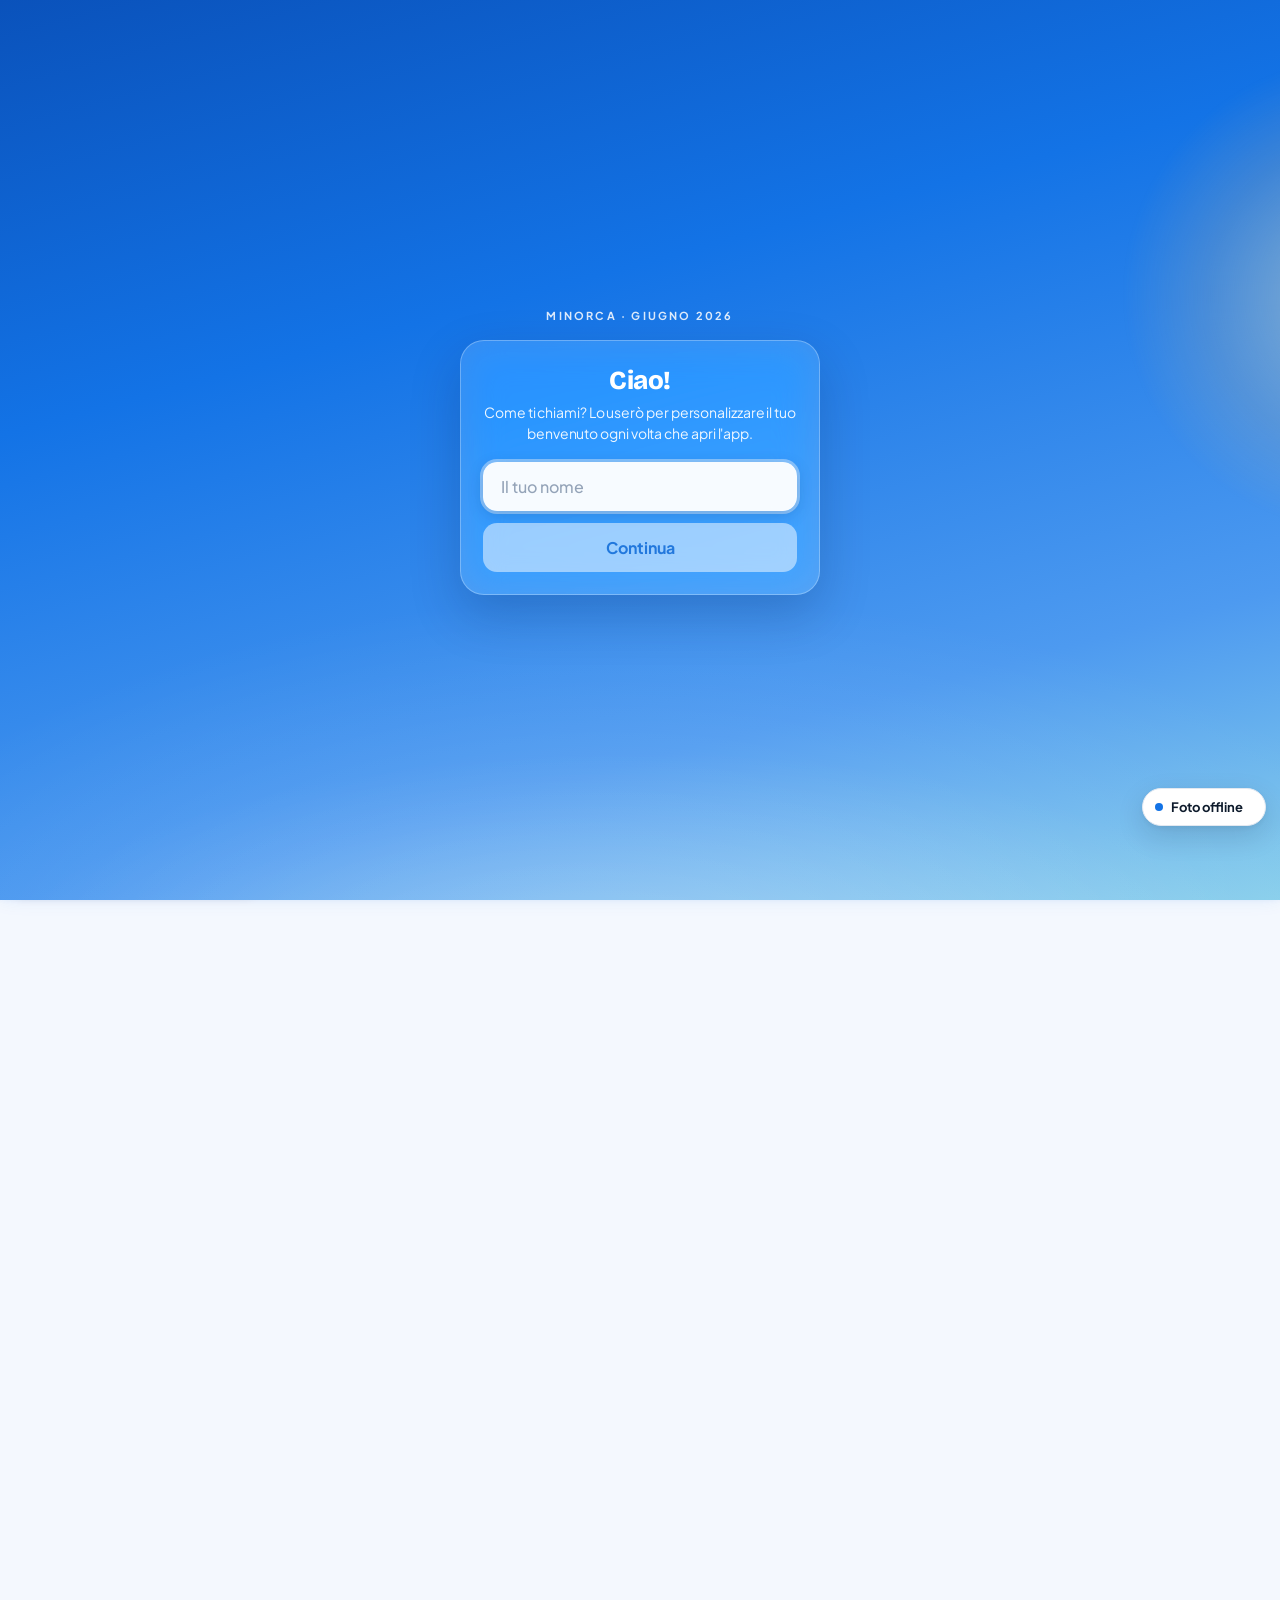
==== commit 7b9ddbf2: "Add files via upload" ====
--- a/index.html
+++ b/index.html
@@ -2,4655 +2,48 @@
 <html lang="it">
 <head>
   <meta charset="UTF-8">
-  <meta name="viewport" content="width=device-width, initial-scale=1.0, user-scalable=no, viewport-fit=cover">
+  <meta name="viewport" content="width=device-width, initial-scale=1.0, viewport-fit=cover">
   <meta name="apple-mobile-web-app-capable" content="yes">
   <meta name="mobile-web-app-capable" content="yes">
   <meta name="apple-mobile-web-app-status-bar-style" content="black-translucent">
+  <meta name="apple-mobile-web-app-title" content="Minorca">
   <meta name="theme-color" content="#1373E6">
   <meta name="description" content="Planner di viaggio Minorca — Son Parc, Giugno 2026.">
 
-  <!-- ═════════════════════════════════════════════════════════════════════
-       PERSONALIZZAZIONE APP — modifica SOLO i tre campi qui sotto
-       ═════════════════════════════════════════════════════════════════════
-       1) shortName: nome breve sotto l'icona sul telefono (max 12 caratteri)
-       2) fullName:  nome completo (visibile nello splash e nel tab del browser)
-       3) icon:      icona dell'app. 3 modi possibili:
-            • Stringa vuota ""        → palma blu di default
-            • Una emoji come "🏖️"    → icona generata su sfondo blu
-            • Un URL pubblico di PNG  → es. "https://i.imgur.com/abc123.png"
-                                        (consigliato 512×512, sfondo opaco)
-       ═════════════════════════════════════════════════════════════════════ -->
-  <script>
-    window.APP_CONFIG = {
-      shortName: "Minorca",
-      fullName:  "Minorca in Famiglia",
-      icon:      ""
-    };
-  </script>
-  <!-- ═════════════════════════════════════════════════════════════════════ -->
+  <title>Minorca in Famiglia 🏝️</title>
 
-  <title>Minorca 🏝️</title>
+  <!-- PWA: manifest e icone statiche -->
+  <link rel="manifest" href="manifest.webmanifest">
+  <link rel="icon" type="image/png" sizes="192x192" href="icons/icon-192.png">
+  <link rel="icon" type="image/png" sizes="512x512" href="icons/icon-512.png">
+  <link rel="apple-touch-icon" sizes="180x180" href="icons/apple-touch-180.png">
 
-  <!-- PWA bootstrap — costruisce title, icona e manifest a partire da APP_CONFIG -->
-  <script>
-    (function(){
-      const C = window.APP_CONFIG || {};
-      const shortName = C.shortName || "Minorca";
-      const fullName  = C.fullName  || shortName;
-      const rawIcon   = (C.icon || "").trim();
-      const themeBg   = "#1373E6";
-
-      // Riconosce tipo di icona: URL/data:, emoji, o vuoto
-      const isUrl   = /^(https?:|data:)/i.test(rawIcon);
-      const isEmoji = !isUrl && rawIcon.length > 0 && rawIcon.length <= 8;
-
-      // Costruisce un'icona SVG con un'emoji su sfondo colorato
-      function buildEmojiIcon(emoji, size){
-        const fs = Math.round(size * 0.60);
-        const r  = Math.round(size * 0.22);
-        const svg = "<svg xmlns='http://www.w3.org/2000/svg' viewBox='0 0 "+size+" "+size+"'>"
-                  + "<rect width='"+size+"' height='"+size+"' rx='"+r+"' fill='"+themeBg+"'/>"
-                  + "<text x='50%' y='62%' font-size='"+fs+"' text-anchor='middle' dominant-baseline='middle'>"+emoji+"</text>"
-                  + "</svg>";
-        return "data:image/svg+xml;utf8," + encodeURIComponent(svg);
-      }
-
-      // Risolvi icone 192 e 512
-      let icon192, icon512, iconType;
-      if (isUrl) {
-        icon192 = icon512 = rawIcon;
-        // Indovina il MIME type dall'URL
-        iconType = /\.svg(\?|$)/i.test(rawIcon) ? "image/svg+xml" : "image/png";
-      } else {
-        const emoji = isEmoji ? rawIcon : "🏝️";
-        icon192  = buildEmojiIcon(emoji, 192);
-        icon512  = buildEmojiIcon(emoji, 512);
-        iconType = "image/svg+xml";
-      }
-
-      // Aggiorna title e meta apple
-      document.title = fullName + " 🏝️";
-      const m1 = document.createElement('meta');
-      m1.name = "apple-mobile-web-app-title"; m1.content = shortName;
-      document.head.appendChild(m1);
-
-      // Inietta favicon e apple-touch-icon
-      const linkIco = document.createElement('link');
-      linkIco.rel = "icon"; linkIco.type = iconType; linkIco.href = icon192;
-      document.head.appendChild(linkIco);
-      const linkApple = document.createElement('link');
-      linkApple.rel = "apple-touch-icon"; linkApple.href = icon192;
-      document.head.appendChild(linkApple);
-
-      // Costruisci e inietta il manifest PWA
-      const manifest = {
-        name: fullName,
-        short_name: shortName,
-        description: fullName + " — planner di viaggio",
-        start_url: "./",
-        display: "standalone",
-        orientation: "portrait",
-        background_color: "#F4F8FE",
-        theme_color: themeBg,
-        icons: [
-          { src: icon192, sizes: "192x192", type: iconType, purpose: "any" },
-          { src: icon512, sizes: "512x512", type: iconType, purpose: "any" }
-        ]
-      };
-      const manifestUri = "data:application/manifest+json;charset=utf-8,"
-                        + encodeURIComponent(JSON.stringify(manifest));
-      const linkMan = document.createElement('link');
-      linkMan.rel = "manifest"; linkMan.href = manifestUri;
-      document.head.appendChild(linkMan);
-    })();
-  </script>
+  <!-- Fonts: il Service Worker li cacha al primo caricamento online,
+       poi funzionano offline (stale-while-revalidate) -->
   <link rel="preconnect" href="https://fonts.googleapis.com">
   <link rel="preconnect" href="https://fonts.gstatic.com" crossorigin>
   <link href="https://fonts.googleapis.com/css2?family=Bricolage+Grotesque:opsz,wght@12..96,500;12..96,600;12..96,700;12..96,800&family=Plus+Jakarta+Sans:wght@400;500;600;700;800&display=swap" rel="stylesheet">
-  <style>
-    :root {
-      /* Coastal modern palette — white & sea blue */
-      --bg: #F4F8FE;
-      --bg-2: #E8F0FB;
-      --surface: #FFFFFF;
-      --s2: #EEF4FB;
-      --s3: #E2EBF5;
-      --primary: #1373E6;
-      --primary-deep: #0A52BB;
-      --primary-soft: #E0EBFA;
-      --primary-mid: #4D9AF0;
-      --coral: #FF6B47;
-      --coral-soft: #FFE5DA;
-      --coral-deep: #E04E2C;
-      --gold: #F59E0B;
-      --gold-soft: #FEF3C7;
-      --text: #0E1B2C;
-      --text2: #4A5567;
-      --text3: #94A3B8;
-      --text4: #CBD5E1;
-      --border: #E2E8F0;
-      --border2: #EEF2F7;
-      --ok: #059669; --ok-bg: #D1FAE5;
-      --warn: #D97706; --warn-bg: #FEF3C7;
-      --info: #1373E6; --info-bg: #E0EBFA;
-      --north: #1D4ED8; --north-bg: #EAF1FE;
-      --south: #7C3AED; --south-bg: #F3EEFE;
-      --rose: #E11D48; --rose-bg: #FFE4E8;
 
-      --display: "Bricolage Grotesque", "Plus Jakarta Sans", system-ui, sans-serif;
-      --sans: "Plus Jakarta Sans", system-ui, sans-serif;
-
-      --r-xs: 10px;
-      --r-sm: 14px;
-      --r-md: 20px;
-      --r-lg: 28px;
-      --r-xl: 32px;
-
-      --shadow-xs: 0 1px 2px rgba(15,23,42,.05);
-      --shadow-sm: 0 2px 8px rgba(15,23,42,.06), 0 1px 2px rgba(15,23,42,.04);
-      --shadow-md: 0 8px 24px rgba(15,23,42,.08), 0 2px 6px rgba(15,23,42,.04);
-      --shadow-lg: 0 20px 48px rgba(15,23,42,.12), 0 6px 12px rgba(15,23,42,.05);
-      --shadow-card: 0 10px 30px rgba(15,23,42,.08), 0 2px 6px rgba(15,23,42,.05);
-
-      --nav-h: 60px;
-    }
-
-    *, *::before, *::after { box-sizing: border-box; margin: 0; padding: 0; -webkit-tap-highlight-color: transparent; }
-    body {
-      font-family: var(--sans);
-      background: var(--bg);
-      color: var(--text);
-      min-height: 100vh;
-      padding-bottom: calc(var(--nav-h) + env(safe-area-inset-bottom,0px) + 8px);
-      -webkit-font-smoothing: antialiased;
-      -moz-osx-font-smoothing: grayscale;
-      letter-spacing: -0.005em;
-    }
-    /* Soft decorative gradient backdrop */
-    body::before {
-      content: "";
-      position: fixed; inset: 0;
-      background:
-        radial-gradient(80% 50% at 100% 0%, rgba(19,115,230,.07), transparent 60%),
-        radial-gradient(60% 40% at 0% 30%, rgba(77,154,240,.06), transparent 70%);
-      z-index: -1;
-      pointer-events: none;
-    }
-
-    /* ── HEADER ── */
-    .hdr {
-      background: rgba(244,248,254,.85);
-      backdrop-filter: blur(18px) saturate(140%);
-      -webkit-backdrop-filter: blur(18px) saturate(140%);
-      padding: max(env(safe-area-inset-top,16px),16px) 20px 14px;
-      display: flex; align-items: center; justify-content: space-between;
-      position: sticky; top: 0; z-index: 20;
-      border-bottom: 1px solid rgba(226,232,240,.6);
-    }
-    .hdr-left { display: flex; align-items: center; gap: 12px; }
-    .hdr-avatar {
-      width: 44px; height: 44px; border-radius: 50%;
-      background: linear-gradient(135deg, #4D9AF0 0%, #1373E6 100%);
-      display: flex; align-items: center; justify-content: center;
-      font-size: 20px;
-      box-shadow: 0 4px 12px rgba(19,115,230,.30);
-      flex-shrink: 0;
-    }
-    .hdr-eyebrow { font-size: 11px; color: var(--text3); font-weight: 500; line-height: 1; margin-bottom: 4px; }
-    .hdr-title { font-family: var(--display); font-size: 17px; font-weight: 700; color: var(--text); line-height: 1.1; letter-spacing: -0.02em; }
-    .hdr-title em { font-style: normal; color: var(--primary); }
-    .hdr-badge {
-      font-size: 11px;
-      background: var(--surface);
-      color: var(--primary);
-      padding: 8px 14px;
-      border-radius: 999px;
-      font-weight: 700;
-      border: 1px solid var(--primary-soft);
-      box-shadow: var(--shadow-xs);
-      display: flex; align-items: center; gap: 6px;
-    }
-    .hdr-badge::before {
-      content: ""; width: 6px; height: 6px; border-radius: 50%;
-      background: var(--primary);
-      box-shadow: 0 0 0 3px var(--primary-soft);
-    }
-
-    /* ── CONTENT ── */
-    .content { padding: 16px 16px 20px; max-width: 720px; margin: 0 auto; }
-
-    /* ── BOTTOM NAV ── */
-    .nav {
-      position: fixed; bottom: 0; left: 0; right: 0;
-      background: linear-gradient(135deg, #4D9AF0 0%, #1373E6 100%);
-      backdrop-filter: blur(20px) saturate(180%);
-      -webkit-backdrop-filter: blur(20px) saturate(180%);
-      display: flex;
-      align-items: center;
-      padding: 8px 8px calc(8px + env(safe-area-inset-bottom,0px));
-      z-index: 30;
-      border-radius: 24px 24px 0 0;
-      box-shadow: 0 -8px 24px rgba(19,115,230,.20), 0 -2px 8px rgba(19,115,230,.10);
-      border-top: 1px solid rgba(255,255,255,.15);
-    }
-    .nbtn {
-      flex: 1;
-      display: flex; flex-direction: column; align-items: center; justify-content: center;
-      gap: 3px; padding: 8px 4px;
-      border: none; background: transparent; cursor: pointer;
-      font-family: var(--sans);
-      color: rgba(255,255,255,.7);
-      transition: color .2s, transform .15s, background .2s;
-      border-radius: 18px;
-      position: relative;
-      min-height: 0;
-    }
-    .nbtn.on {
-      color: var(--primary);
-      background: #fff;
-      box-shadow: 0 4px 12px rgba(0,0,0,.12), 0 1px 3px rgba(0,0,0,.08);
-    }
-    .nbtn:active { transform: scale(.92); }
-    .nbtn-ico { font-size: 18px; line-height: 1; transition: transform .2s; display: flex; align-items: center; justify-content: center; height: 22px; }
-    .nbtn.on .nbtn-ico { transform: translateY(-1px); }
-    .nbtn-lbl { font-size: 10px; font-weight: 600; letter-spacing: .1px; line-height: 1; }
-
-    /* ── DAY PICKER ── */
-    .dpick {
-      display: flex; gap: 10px;
-      overflow-x: auto; padding: 4px 2px 8px;
-      margin: 0 -16px 18px; padding-left: 16px; padding-right: 16px;
-      -webkit-overflow-scrolling: touch; scrollbar-width: none;
-    }
-    .dpick::-webkit-scrollbar { display: none; }
-    .dchip {
-      flex: 0 0 auto;
-      display: flex; flex-direction: column; align-items: center; gap: 3px;
-      padding: 10px 12px 9px;
-      border-radius: 18px;
-      border: 1px solid var(--border);
-      background: var(--surface);
-      cursor: pointer; font-family: var(--sans);
-      min-width: 56px;
-      transition: all .22s cubic-bezier(.4,0,.2,1);
-      box-shadow: var(--shadow-xs);
-      position: relative;
-    }
-    .dchip.on {
-      background: linear-gradient(135deg, #4D9AF0 0%, #1373E6 100%);
-      border-color: #1373E6;
-      box-shadow: 0 8px 20px rgba(19,115,230,.30);
-      transform: translateY(-2px);
-    }
-    .dchip-em { font-size: 22px; line-height: 1; } /* legacy class — chip emoji rimosso in v34 */
-    .dchip-g { font-size: 13px; font-weight: 700; color: var(--text); }
-    .dchip.on .dchip-g { color: #fff; }
-    .dchip-d { font-size: 9px; color: var(--text3); font-weight: 600; text-transform: uppercase; letter-spacing: .5px; margin-top: 1px; }
-    .dchip.on .dchip-d { color: rgba(255,255,255,.65); }
-    .dchip-dots { display: flex; gap: 3px; margin-top: 5px; }
-
-    /* Legenda pallini chip giorno */
-    .dpick-legend {
-      display: flex; gap: 14px; flex-wrap: wrap;
-      padding: 0 4px 14px;
-      margin-top: -8px;
-      font-size: 10.5px; color: var(--text3);
-      font-weight: 600;
-    }
-    .dpick-legend-item { display: inline-flex; align-items: center; gap: 5px; }
-    .dpick-legend-dot {
-      width: 7px; height: 7px; border-radius: 50%;
-      flex-shrink: 0;
-    }
-    .dpick-legend-dot.north { background: #1D4ED8; }
-    .dpick-legend-dot.south { background: #7C3AED; }
-    .dpick-legend-dot.swapped { background: #DB2777; }
-    .dot { width: 5px; height: 5px; border-radius: 50%; background: transparent; }
-    .dot.north { background: #60A5FA; }
-    .dot.south { background: #C4B5FD; }
-    .dot.swapped { background: #F472B6; }
-    .dchip:not(.on) .dot.north { background: #1D4ED8; }
-    .dchip:not(.on) .dot.south { background: #7C3AED; }
-    .dchip:not(.on) .dot.swapped { background: #DB2777; }
-    /* v33: unified "modified" indicator — replaces 2-dot system on chips */
-    .dot.mod { background: #C4B5FD; }
-    .dchip:not(.on) .dot.mod { background: #DB2777; }
-    .dpick-legend-dot.mod { background: #DB2777; }
-
-    /* v33: SLIM MODE STRIP — global pace toggle, sits at top of itinerary */
-    .mode-strip {
-      display: flex;
-      align-items: center;
-      gap: 10px;
-      background: var(--surface);
-      border: 1px solid var(--border);
-      border-radius: 999px;
-      padding: 5px 5px 5px 14px;
-      margin-bottom: 14px;
-      box-shadow: var(--shadow-xs);
-    }
-    .mode-strip-lbl {
-      font-size: 11px;
-      letter-spacing: 1.4px;
-      text-transform: uppercase;
-      color: var(--text3);
-      font-weight: 700;
-      flex-shrink: 0;
-    }
-    .mode-strip-btns {
-      display: flex; gap: 4px;
-      flex: 1;
-      background: var(--s2);
-      border-radius: 999px;
-      padding: 3px;
-    }
-    .msbtn {
-      flex: 1;
-      padding: 7px 10px;
-      border-radius: 999px;
-      border: none;
-      background: transparent;
-      color: var(--text2);
-      font-size: 12px; font-weight: 700; font-family: var(--sans);
-      cursor: pointer; transition: all .18s;
-      display: inline-flex; align-items: center; justify-content: center; gap: 4px;
-      letter-spacing: -0.005em;
-    }
-    .msbtn:active { transform: scale(.96); }
-    .msbtn.on.relax {
-      background: linear-gradient(135deg, #34D399 0%, #059669 100%);
-      color: #fff;
-      box-shadow: 0 2px 6px rgba(5,150,105,.25);
-    }
-    .msbtn.on.full {
-      background: linear-gradient(135deg, #FB923C 0%, #EA580C 100%);
-      color: #fff;
-      box-shadow: 0 2px 6px rgba(234,88,12,.25);
-    }
-
-    /* v33: COMPACT ADAPT TOGGLE — replaces the heavy swap-card */
-    .adapt-toggle {
-      width: 100%;
-      display: flex; align-items: center; gap: 8px;
-      padding: 10px 14px;
-      background: var(--s2);
-      border: 1px solid var(--border);
-      border-radius: var(--r-sm);
-      color: var(--text2);
-      font-size: 12.5px; font-weight: 600; font-family: var(--sans);
-      cursor: pointer;
-      transition: all .18s;
-      margin-bottom: 14px;
-      letter-spacing: -0.005em;
-    }
-    .adapt-toggle:active { transform: scale(.985); }
-    .adapt-toggle svg { width: 14px; height: 14px; flex-shrink: 0; }
-    .adapt-toggle > span:not(.adapt-toggle-chevron) {
-      flex: 1; text-align: left;
-    }
-    .adapt-toggle-chevron {
-      display: inline-flex; align-items: center;
-      color: var(--text3);
-      transition: transform .2s;
-    }
-    .adapt-toggle.open {
-      background: var(--primary-soft);
-      border-color: rgba(19,115,230,.2);
-      color: var(--primary-deep);
-    }
-    .adapt-toggle.open .adapt-toggle-chevron { transform: rotate(90deg); color: var(--primary); }
-    .adapt-panel {
-      background: var(--s2);
-      border: 1px solid var(--border);
-      border-radius: var(--r-sm);
-      padding: 12px;
-      margin-top: -8px;
-      margin-bottom: 14px;
-      animation: adapt-slide .22s ease-out;
-    }
-    @keyframes adapt-slide {
-      from { opacity: 0; transform: translateY(-4px); }
-      to { opacity: 1; transform: translateY(0); }
-    }
-
-    /* ── DAY CARD (with hero image) ── */
-    .day-card {
-      background: var(--surface);
-      border-radius: var(--r-lg);
-      overflow: hidden;
-      margin-bottom: 16px;
-      box-shadow: var(--shadow-card);
-    }
-    .day-hero {
-      position: relative;
-      aspect-ratio: 16 / 11;
-      background: linear-gradient(135deg, #1373E6 0%, #4D9AF0 100%);
-      overflow: hidden;
-    }
-    .day-hero-img {
-      position: absolute; inset: 0;
-      width: 100%; height: 100%;
-      object-fit: cover;
-      display: block;
-    }
-    .day-hero::after {
-      content: "";
-      position: absolute; inset: 0;
-      background: linear-gradient(180deg,
-        rgba(0,0,0,.10) 0%,
-        rgba(0,0,0,.05) 35%,
-        rgba(0,0,0,.55) 80%,
-        rgba(0,0,0,.78) 100%);
-    }
-    .day-hero-content {
-      position: absolute; left: 18px; right: 18px; bottom: 16px;
-      z-index: 2; color: #fff;
-    }
-    .day-hero-meta { display: flex; gap: 8px; align-items: center; flex-wrap: wrap; margin-bottom: 8px; }
-    .day-hero-date {
-      font-size: 10px; letter-spacing: 1.4px; text-transform: uppercase;
-      color: rgba(255,255,255,.85); font-weight: 700;
-      padding: 5px 12px; border-radius: 999px;
-      background: rgba(0,0,0,.30);
-      backdrop-filter: blur(8px);
-      -webkit-backdrop-filter: blur(8px);
-      border: 1px solid rgba(255,255,255,.18);
-    }
-    .day-hero-tag {
-      font-size: 11px; font-weight: 700;
-      padding: 5px 12px; border-radius: 999px;
-      background: rgba(255,255,255,.92); color: var(--text);
-      box-shadow: 0 2px 6px rgba(0,0,0,.15);
-      display: inline-flex; align-items: center; gap: 5px;
-    }
-    .day-hero-tag svg { width: 12px; height: 12px; }
-    .day-hero-tag.north { background: #1D4ED8; color: #fff; }
-    .day-hero-tag.south { background: #7C3AED; color: #fff; }
-    .day-hero-title {
-      font-family: var(--display);
-      font-size: 28px; font-weight: 700; line-height: 1.05;
-      letter-spacing: -0.025em;
-      margin-bottom: 4px;
-      text-shadow: 0 2px 12px rgba(0,0,0,.25);
-    }
-    .day-hero-mood {
-      font-size: 13px; color: rgba(255,255,255,.92);
-      line-height: 1.4;
-      text-shadow: 0 1px 8px rgba(0,0,0,.30);
-    }
-    .day-hero-fav {
-      position: absolute; top: 14px; right: 14px;
-      width: 38px; height: 38px;
-      border-radius: 50%;
-      background: rgba(255,255,255,.95);
-      display: flex; align-items: center; justify-content: center;
-      box-shadow: 0 4px 12px rgba(0,0,0,.18);
-      cursor: pointer;
-      transition: transform .15s, background .2s;
-      z-index: 3;
-      border: none;
-      padding: 0;
-    }
-    .day-hero-fav:active { transform: scale(.9); }
-    .day-hero-fav svg { width: 18px; height: 18px; color: var(--text3); transition: color .2s; }
-    .day-hero-fav.on svg { color: var(--coral); }
-    .day-hero-fav.on { background: #fff; box-shadow: 0 4px 14px rgba(255,107,71,.35); }
-
-    .day-info {
-      padding: 16px 18px 14px;
-    }
-    .pill-row { display: flex; gap: 6px; flex-wrap: wrap; margin-bottom: 14px; }
-    .pill {
-      font-size: 11px; font-weight: 600;
-      padding: 6px 11px; border-radius: 999px;
-      background: var(--s2); color: var(--text2);
-      border: 1px solid var(--border);
-      display: inline-flex; align-items: center; gap: 5px;
-    }
-    .pill.gold {
-      background: var(--gold-soft); color: #92400E;
-      border-color: rgba(245,158,11,.25);
-    }
-    .pill svg { width: 13px; height: 13px; }
-
-    /* WIND CONTROL */
-    .wind-card {
-      background: var(--s2);
-      border-radius: var(--r-md);
-      padding: 14px 14px 12px;
-      border: 1px solid var(--border);
-      margin-bottom: 12px;
-    }
-    .wind-card-head {
-      display: flex; align-items: center; justify-content: space-between;
-      margin-bottom: 10px;
-      gap: 10px;
-    }
-    .wind-card-lbl {
-      font-size: 11px; letter-spacing: 1.4px; text-transform: uppercase;
-      color: var(--text3); font-weight: 700;
-      display: inline-flex; align-items: center; gap: 6px;
-    }
-    .wind-card-lbl svg { width: 14px; height: 14px; }
-    .wind-card-link {
-      display: inline-flex; align-items: center; gap: 5px;
-      font-size: 11px; font-weight: 700;
-      color: var(--primary);
-      text-decoration: none;
-      padding: 4px 10px;
-      background: var(--primary-soft);
-      border-radius: 999px;
-      transition: background .18s, transform .12s;
-    }
-    .wind-card-link svg { width: 10px; height: 10px; }
-    .wind-card-link:active { transform: scale(.95); }
-    .wind-card-link:hover { background: rgba(19,115,230,.16); }
-    .wind-btns { display: flex; gap: 6px; }
-    .wbtn {
-      flex: 1; padding: 10px 8px;
-      border-radius: 14px;
-      border: 1px solid var(--border);
-      background: var(--surface);
-      color: var(--text2);
-      font-size: 12px; font-weight: 600; font-family: var(--sans);
-      cursor: pointer; transition: all .18s; text-align: center;
-      display: inline-flex; align-items: center; justify-content: center; gap: 5px;
-    }
-    .wbtn svg { width: 14px; height: 14px; }
-    .wbtn.on.calm { background: linear-gradient(135deg, #4D9AF0 0%, #1373E6 100%); border-color: #1373E6; color: #fff; box-shadow: 0 4px 12px rgba(19,115,230,.30); }
-    .wbtn.on.north { background: var(--north); border-color: var(--north); color: #fff; box-shadow: 0 4px 12px rgba(29,78,216,.30); }
-    .wbtn.on.south { background: var(--south); border-color: var(--south); color: #fff; box-shadow: 0 4px 12px rgba(124,58,237,.30); }
-    /* v34: bottone vento non applicabile per il giorno corrente */
-    .wbtn.disabled {
-      background: transparent;
-      color: var(--text3);
-      border-color: var(--border2);
-      border-style: dashed;
-      cursor: not-allowed;
-      opacity: .65;
-      box-shadow: none;
-    }
-    .wbtn.disabled svg { opacity: .55; }
-    .wbtn.disabled:active { transform: none; }
-    /* Nota vento compatta dentro la wind-card */
-    .wind-note {
-      display: flex; align-items: flex-start; gap: 6px;
-      margin-top: 10px;
-      padding: 8px 10px;
-      background: var(--info-bg);
-      color: var(--info);
-      border: 1px solid rgba(19,115,230,.15);
-      border-radius: 10px;
-      font-size: 11.5px;
-      line-height: 1.45;
-    }
-    .wind-note svg {
-      width: 12px; height: 12px;
-      flex-shrink: 0;
-      margin-top: 2px;
-    }
-
-    /* SWAP */
-    .swap-card {
-      background: var(--s2);
-      border-radius: var(--r-md);
-      padding: 14px;
-      border: 1px solid var(--border);
-      margin-bottom: 12px;
-    }
-    .swap-card-head {
-      display: flex; align-items: center; justify-content: space-between;
-      margin-bottom: 10px;
-    }
-    .swap-card-lbl {
-      font-size: 11px; letter-spacing: 1.4px; text-transform: uppercase;
-      color: var(--text3); font-weight: 700;
-      display: inline-flex; align-items: center; gap: 6px;
-    }
-    .swap-card-lbl svg { width: 14px; height: 14px; }
-    .swap-active-row { display: flex; align-items: center; justify-content: space-between; margin-bottom: 10px; gap: 8px; }
-    .swap-active-name { font-size: 13px; font-weight: 700; color: var(--text); }
-    .swap-active-badge { font-size: 10px; background: var(--surface); color: var(--text2); padding: 4px 10px; border-radius: 999px; font-weight: 700; border: 1px solid var(--border); }
-    .swap-active-badge.swapped { background: #FFE4E8; color: var(--rose); border-color: rgba(225,29,72,.2); }
-    .swap-toggle-btn {
-      width: 100%; padding: 10px;
-      border-radius: 14px;
-      border: 1px solid var(--border);
-      background: var(--surface);
-      color: var(--text); font-size: 12px; font-weight: 700; font-family: var(--sans);
-      cursor: pointer; transition: all .18s;
-      display: inline-flex; align-items: center; justify-content: center; gap: 6px;
-    }
-    .swap-toggle-btn svg { width: 14px; height: 14px; }
-    .swap-toggle-btn.open { background: linear-gradient(135deg, #4D9AF0 0%, #1373E6 100%); border-color: #1373E6; color: #fff; }
-    .swap-grid { display: grid; grid-template-columns: repeat(4,1fr); gap: 6px; margin-top: 10px; }
-    .swap-day-btn {
-      padding: 9px 4px;
-      border-radius: 12px;
-      border: 1px solid var(--border);
-      background: var(--surface);
-      color: var(--text); font-size: 10px; font-weight: 700; font-family: var(--sans);
-      cursor: pointer; text-align: center; line-height: 1.5; transition: all .18s;
-    }
-    .swap-day-btn.current { background: var(--primary-soft); border-color: var(--primary); color: var(--primary); }
-    .swap-day-btn.locked { opacity: .4; cursor: not-allowed; background: var(--s3); }
-    .swap-reset-row { margin-top: 10px; text-align: center; }
-    .swap-reset-btn {
-      padding: 6px 14px; border-radius: 999px;
-      border: 1px solid var(--border); background: var(--surface);
-      color: var(--text2); cursor: pointer;
-      font-family: var(--sans); font-size: 11px; font-weight: 600;
-    }
-
-    /* BANNER */
-    .banner {
-      display: flex; align-items: center; gap: 8px;
-      padding: 11px 14px;
-      font-size: 12px; font-weight: 600;
-      border-radius: 14px;
-      margin: 0 18px 12px;
-    }
-    .banner svg { width: 16px; height: 16px; flex-shrink: 0; }
-    .banner.ok { background: var(--ok-bg); color: var(--ok); }
-    .banner.north { background: var(--north-bg); color: var(--north); }
-    .banner.south { background: var(--south-bg); color: var(--south); }
-    .banner.info { background: var(--info-bg); color: var(--info); }
-    /* v33: when banner sits right after hero, give it breathing room */
-    .day-hero + .banner { margin-top: 14px; margin-bottom: 0; }
-
-    /* STOPS */
-    .day-body { padding: 4px 18px 18px; }
-    .sec-label {
-      font-size: 11px; letter-spacing: 1.4px; text-transform: uppercase;
-      color: var(--text3); font-weight: 700;
-      margin-bottom: 12px;
-      display: inline-flex; align-items: center; gap: 6px;
-    }
-    .sec-label svg { width: 14px; height: 14px; }
-    .stop {
-      border-radius: var(--r-md);
-      padding: 0;
-      margin-bottom: 12px;
-      background: var(--surface);
-      border: 1px solid var(--border2);
-      overflow: hidden;
-      box-shadow: var(--shadow-xs);
-      position: relative;
-    }
-    .stop.alt { background: var(--north-bg); border-color: rgba(29,78,216,.18); }
-    .stop-img-wrap {
-      position: relative;
-      aspect-ratio: 16 / 7;
-      background: #E0EBFA;
-      overflow: hidden;
-    }
-    .stop-img {
-      position: absolute; inset: 0;
-      width: 100%; height: 100%;
-      object-fit: cover;
-      display: block;
-    }
-    .stop-img-wrap::after {
-      content: "";
-      position: absolute; inset: 0;
-      background: linear-gradient(180deg, rgba(0,0,0,0) 50%, rgba(0,0,0,.55) 100%);
-    }
-    .stop-num {
-      position: absolute; top: 12px; left: 12px;
-      width: 30px; height: 30px;
-      border-radius: 50%;
-      background: rgba(255,255,255,.95);
-      color: var(--text);
-      font-size: 13px; font-weight: 800;
-      display: flex; align-items: center; justify-content: center;
-      box-shadow: 0 4px 12px rgba(0,0,0,.20);
-      z-index: 2;
-    }
-    .stop.alt .stop-num { background: var(--north); color: #fff; }
-    .stop-img-name {
-      position: absolute; left: 14px; right: 14px; bottom: 10px;
-      color: #fff;
-      font-family: var(--display);
-      font-size: 17px; font-weight: 700;
-      letter-spacing: -0.015em;
-      line-height: 1.2;
-      text-shadow: 0 2px 8px rgba(0,0,0,.40);
-      z-index: 2;
-      display: flex; align-items: center; gap: 6px;
-    }
-    .stop-img-name svg { width: 14px; height: 14px; flex-shrink: 0; }
-    .stop-content {
-      padding: 12px 14px 14px;
-    }
-    .stop-logistics {
-      display: flex; gap: 6px; flex-wrap: wrap;
-      font-size: 11px;
-      margin-bottom: 10px;
-    }
-    .stop-logistics span {
-      display: inline-flex; align-items: center; gap: 4px;
-      padding: 4px 10px;
-      background: var(--s2);
-      color: var(--text2);
-      border-radius: 999px;
-      font-weight: 600;
-      border: 1px solid var(--border);
-    }
-    .stop-logistics span svg { width: 12px; height: 12px; }
-    .stop-tip { font-size: 13px; color: var(--text2); line-height: 1.6; margin-bottom: 8px; }
-    .stop-extra {
-      font-size: 12px; color: var(--primary);
-      line-height: 1.55;
-      padding: 10px 12px;
-      background: var(--primary-soft);
-      border-radius: 12px;
-      margin-top: 10px;
-    }
-    .stop.alt .stop-extra { color: var(--north); background: rgba(29,78,216,.08); }
-    .nav-link {
-      display: inline-flex; align-items: center; gap: 5px;
-      font-size: 12px; font-weight: 700;
-      color: var(--primary); text-decoration: none;
-      margin-top: 10px;
-      padding: 8px 14px;
-      background: var(--primary-soft);
-      border-radius: 999px;
-      transition: all .18s;
-    }
-    .nav-link svg { width: 13px; height: 13px; }
-    .nav-link:active { transform: scale(.96); }
-    .stop.alt .nav-link { color: var(--north); background: rgba(29,78,216,.10); }
-
-    /* RESTAURANT */
-    .resto-block {
-      background: linear-gradient(135deg, #FFF6F0 0%, #FFE5DA 100%);
-      border-radius: var(--r-md);
-      padding: 14px 16px;
-      margin-bottom: 12px;
-      border: 1px solid rgba(255,107,71,.15);
-      display: flex; gap: 12px; align-items: flex-start;
-    }
-    .resto-icon {
-      width: 38px; height: 38px;
-      border-radius: 12px;
-      background: #fff;
-      display: flex; align-items: center; justify-content: center;
-      box-shadow: 0 4px 12px rgba(255,107,71,.18);
-      flex-shrink: 0;
-      color: var(--coral);
-    }
-    .resto-icon svg { width: 20px; height: 20px; }
-    .resto-text { flex: 1; min-width: 0; }
-    .resto-name { font-weight: 700; font-size: 14px; color: var(--coral-deep); margin-bottom: 4px; }
-    .resto-note { font-size: 12px; color: var(--text2); line-height: 1.55; }
-
-    /* INFO ROWS */
-    .info-row {
-      background: var(--s2); border-radius: var(--r-md);
-      padding: 12px 14px;
-      border: 1px solid var(--border);
-      font-size: 12.5px; color: var(--text2); line-height: 1.6;
-      margin-bottom: 10px;
-    }
-    .info-row.blue { background: var(--info-bg); color: var(--info); border-color: rgba(19,115,230,.15); }
-    .info-row.green { background: var(--ok-bg); color: var(--ok); border-color: rgba(5,150,105,.15); }
-    .info-row.amber { background: var(--warn-bg); color: var(--warn); border-color: rgba(217,119,6,.15); }
-    .info-row.purple { background: #F3EEFE; color: #6D28D9; border-color: rgba(109,40,217,.15); }
-
-    /* BEACHES */
-    .filter-row { display: flex; gap: 7px; margin-bottom: 18px; flex-wrap: wrap; }
-    .fbtn {
-      padding: 8px 16px; border-radius: 999px;
-      border: 1px solid var(--border);
-      background: var(--surface); color: var(--text2);
-      cursor: pointer; font-family: var(--sans);
-      font-weight: 600; font-size: 12px;
-      transition: all .18s;
-      box-shadow: var(--shadow-xs);
-      display: inline-flex; align-items: center; gap: 5px;
-    }
-    .fbtn svg { width: 13px; height: 13px; }
-    .fbtn.on { background: linear-gradient(135deg, #4D9AF0 0%, #1373E6 100%); border-color: #1373E6; color: #fff; box-shadow: 0 4px 12px rgba(19,115,230,.28); }
-
-    .bcard {
-      background: var(--surface);
-      border-radius: var(--r-lg);
-      overflow: hidden;
-      margin-bottom: 14px;
-      box-shadow: var(--shadow-card);
-    }
-    .bcard-img {
-      position: relative;
-      aspect-ratio: 16 / 10;
-      background: #E0EBFA;
-      overflow: hidden;
-    }
-    .bcard-img-photo {
-      position: absolute; inset: 0;
-      width: 100%; height: 100%;
-      object-fit: cover;
-      display: block;
-    }
-    .bcard-img::after {
-      content: "";
-      position: absolute; inset: 0;
-      background: linear-gradient(180deg, rgba(0,0,0,0) 50%, rgba(0,0,0,.45) 100%);
-    }
-    .bcard-img-fav {
-      position: absolute; top: 14px; right: 14px;
-      width: 36px; height: 36px;
-      border-radius: 50%;
-      background: rgba(255,255,255,.95);
-      display: flex; align-items: center; justify-content: center;
-      box-shadow: 0 4px 12px rgba(0,0,0,.18);
-      z-index: 3;
-      color: var(--text3);
-      cursor: pointer;
-      transition: transform .15s, color .2s, background .2s;
-      border: none;
-      padding: 0;
-    }
-    .bcard-img-fav:active { transform: scale(.9); }
-    .bcard-img-fav.on { color: var(--coral); box-shadow: 0 4px 14px rgba(255,107,71,.35); }
-    .bcard-img-fav svg { width: 17px; height: 17px; }
-    .bcard-img-tag {
-      position: absolute; top: 14px; left: 14px;
-      font-size: 10px; font-weight: 700;
-      padding: 5px 11px; border-radius: 999px;
-      background: rgba(255,255,255,.95);
-      color: var(--text);
-      box-shadow: 0 4px 10px rgba(0,0,0,.15);
-      z-index: 3;
-      display: inline-flex; align-items: center; gap: 4px;
-    }
-    .bcard-img-tag.top { background: var(--ok); color: #fff; }
-    .bcard-img-tag.ok { background: var(--gold); color: #fff; }
-    .bcard-img-tag.hard { background: #DC2626; color: #fff; }
-    .bcard-img-tag svg { width: 11px; height: 11px; }
-    .bcard-img-name {
-      position: absolute; left: 16px; right: 70px; bottom: 14px;
-      color: #fff;
-      z-index: 2;
-    }
-    .bcard-img-name h3 {
-      font-family: var(--display);
-      font-size: 22px; font-weight: 700;
-      letter-spacing: -0.02em; line-height: 1.1;
-      text-shadow: 0 2px 12px rgba(0,0,0,.40);
-      margin-bottom: 4px;
-    }
-    .bcard-img-loc {
-      font-size: 12px; color: rgba(255,255,255,.92);
-      display: inline-flex; align-items: center; gap: 4px;
-      text-shadow: 0 1px 6px rgba(0,0,0,.40);
-    }
-    .bcard-img-loc svg { width: 12px; height: 12px; }
-    .bcard-rating {
-      position: absolute; right: 14px; bottom: 14px;
-      background: rgba(255,255,255,.95);
-      padding: 5px 10px;
-      border-radius: 999px;
-      font-size: 12px; font-weight: 700;
-      color: var(--text);
-      box-shadow: 0 4px 10px rgba(0,0,0,.18);
-      display: inline-flex; align-items: center; gap: 4px;
-      z-index: 2;
-    }
-    .bcard-rating svg { width: 12px; height: 12px; color: var(--gold); }
-    .bcard-body { padding: 14px 16px 16px; }
-    .bmeta {
-      display: flex; flex-wrap: wrap; gap: 5px;
-      font-size: 11px; color: var(--text2);
-      margin-bottom: 10px;
-    }
-    .bmeta span {
-      background: var(--s2);
-      padding: 4px 10px;
-      border-radius: 999px;
-      border: 1px solid var(--border);
-      font-weight: 600;
-      display: inline-flex; align-items: center; gap: 4px;
-    }
-    .bmeta span svg { width: 11px; height: 11px; }
-    .bmeta span.warn { background: var(--warn-bg); color: var(--warn); border-color: rgba(217,119,6,.18); }
-    .bfacs { display: flex; flex-wrap: wrap; gap: 5px; margin-bottom: 10px; }
-    .bfac {
-      font-size: 11px; font-weight: 600;
-      padding: 4px 10px; border-radius: 999px;
-      background: var(--primary-soft); color: var(--primary);
-      display: inline-flex; align-items: center; gap: 4px;
-    }
-    .bnote { font-size: 13px; color: var(--text2); line-height: 1.6; margin-bottom: 10px; }
-
-    /* TIPS */
-    .tcard {
-      background: var(--surface);
-      border-radius: var(--r-md);
-      padding: 16px;
-      margin-bottom: 10px;
-      display: flex; gap: 14px; align-items: flex-start;
-      box-shadow: var(--shadow-sm);
-      border: 1px solid var(--border2);
-    }
-    .tcard-ico {
-      width: 44px; height: 44px;
-      border-radius: 14px;
-      display: flex; align-items: center; justify-content: center;
-      font-size: 22px;
-      flex-shrink: 0;
-      background: var(--s2);
-    }
-    .tcard-title { font-weight: 700; font-size: 14px; margin-bottom: 5px; letter-spacing: -0.01em; }
-    .tcard-txt { font-size: 12.5px; color: var(--text2); line-height: 1.65; }
-
-    /* CHECKLIST */
-    .check-tabs {
-      display: flex; gap: 6px;
-      background: var(--s2);
-      padding: 4px;
-      border-radius: 999px;
-      margin-bottom: 14px;
-      border: 1px solid var(--border);
-    }
-    .check-tab {
-      flex: 1;
-      padding: 10px 14px;
-      border-radius: 999px;
-      border: none;
-      background: transparent;
-      color: var(--text2);
-      font-family: var(--sans);
-      font-size: 12.5px; font-weight: 700;
-      cursor: pointer;
-      transition: all .18s;
-    }
-    .check-tab.on {
-      background: linear-gradient(135deg, #4D9AF0 0%, #1373E6 100%);
-      color: #fff;
-      box-shadow: 0 4px 12px rgba(19,115,230,.28);
-    }
-    .check-tab:active { transform: scale(.97); }
-    .prog-wrap {
-      background: var(--surface);
-      border-radius: var(--r-md);
-      padding: 18px;
-      margin-bottom: 14px;
-      box-shadow: var(--shadow-sm);
-      border: 1px solid var(--border2);
-    }
-    .prog-top { display: flex; justify-content: space-between; margin-bottom: 12px; align-items: center; }
-    .prog-lbl { font-weight: 700; font-size: 14px; }
-    .prog-num { color: var(--primary); font-weight: 800; font-size: 16px; font-family: var(--display); }
-    .prog-bar { height: 8px; background: var(--s2); border-radius: 4px; overflow: hidden; }
-    .prog-fill {
-      height: 8px; border-radius: 4px;
-      background: linear-gradient(90deg, var(--primary), var(--primary-mid));
-      transition: width .4s;
-    }
-    .prog-done { margin-top: 12px; text-align: center; font-size: 13px; font-weight: 700; color: var(--ok); }
-    .cg {
-      background: var(--surface);
-      border-radius: var(--r-md);
-      overflow: hidden;
-      margin-bottom: 10px;
-      box-shadow: var(--shadow-sm);
-      border: 1px solid var(--border2);
-    }
-    .cg-hdr {
-      padding: 13px 18px;
-      background: var(--s2);
-      border-bottom: 1px solid var(--border);
-      font-weight: 700; font-size: 12.5px;
-      color: var(--text);
-      display: flex; align-items: center; gap: 8px;
-    }
-    .citems { padding: 4px 18px 10px; }
-    .citem {
-      display: flex; align-items: center; gap: 12px;
-      padding: 11px 0;
-      border-bottom: 1px solid var(--border2);
-      cursor: pointer;
-    }
-    .citem:last-child { border-bottom: none; }
-    .citem input { width: 18px; height: 18px; accent-color: var(--primary); cursor: pointer; flex-shrink: 0; }
-    .citem span { font-size: 13px; color: var(--text); line-height: 1.4; transition: all .2s; }
-    .citem span.done { color: var(--text3); text-decoration: line-through; }
-    .reset-btn {
-      display: block; margin: 8px auto 0;
-      padding: 10px 22px; border-radius: 999px;
-      border: 1px solid var(--border);
-      background: var(--surface);
-      color: var(--text2); cursor: pointer;
-      font-family: var(--sans); font-weight: 600; font-size: 12px;
-    }
-
-    /* SERVICES */
-    .svc-dpick {
-      display: flex; gap: 8px;
-      overflow-x: auto; padding: 2px 0 8px;
-      margin: 0 -16px 16px; padding-left: 16px; padding-right: 16px;
-      -webkit-overflow-scrolling: touch; scrollbar-width: none;
-    }
-    .svc-dpick::-webkit-scrollbar { display: none; }
-    .svc-dchip {
-      flex: 0 0 auto;
-      padding: 9px 16px;
-      border-radius: 999px;
-      border: 1px solid var(--border);
-      background: var(--surface);
-      color: var(--text2);
-      cursor: pointer; font-family: var(--sans);
-      font-weight: 600; font-size: 12px;
-      white-space: nowrap; transition: all .18s;
-      box-shadow: var(--shadow-xs);
-    }
-    .svc-dchip.on { background: linear-gradient(135deg, #4D9AF0 0%, #1373E6 100%); border-color: #1373E6; color: #fff; box-shadow: 0 4px 12px rgba(19,115,230,.28); }
-    .svc-section { margin-bottom: 26px; }
-    .svc-section-title {
-      font-family: var(--display);
-      font-size: 20px; font-weight: 700;
-      letter-spacing: -0.02em;
-      margin-bottom: 12px;
-      display: flex; align-items: center; gap: 8px;
-    }
-    .svc-section-title-dot {
-      width: 8px; height: 8px; border-radius: 50%; flex-shrink: 0;
-    }
-    .svc-card {
-      background: var(--surface);
-      border-radius: var(--r-md);
-      padding: 14px 15px;
-      margin-bottom: 10px;
-      box-shadow: var(--shadow-sm);
-      border: 1px solid var(--border2);
-    }
-    .svc-card-hdr { display: flex; align-items: flex-start; gap: 12px; margin-bottom: 8px; }
-    .svc-ico {
-      width: 40px; height: 40px;
-      border-radius: 12px;
-      display: flex; align-items: center; justify-content: center;
-      flex-shrink: 0;
-      background: var(--s2);
-      color: var(--text2);
-    }
-    /* Force consistent SVG icon size across ALL service cards */
-    .svc-ico svg { width: 20px; height: 20px; }
-    .svc-ico.farm  { background: #FFE4E8;       color: var(--rose); }
-    .svc-ico.shop  { background: var(--ok-bg);  color: var(--ok); }
-    .svc-ico.resto { background: var(--coral-soft); color: var(--coral-deep); }
-    .svc-name { font-weight: 700; font-size: 14px; display: flex; align-items: center; gap: 8px; flex-wrap: wrap; }
-    .svc-sub { font-size: 11px; color: var(--text3); margin-top: 3px; font-weight: 500; }
-    .rist-price-inline { font-size: 11px; font-weight: 800; color: var(--coral-deep); padding: 2px 8px; background: var(--coral-soft); border-radius: 999px; }
-    .rist-stars-inline { color: var(--gold); letter-spacing: .5px; font-weight: 600; }
-    .svc-info { font-size: 12.5px; color: var(--text2); line-height: 1.6; margin-bottom: 8px; }
-    .svc-tags { display: flex; flex-wrap: wrap; gap: 5px; margin-bottom: 8px; }
-    .svc-nav {
-      color: var(--primary); font-size: 12px; font-weight: 700;
-      text-decoration: none;
-      display: inline-flex; align-items: center; gap: 4px;
-      padding: 6px 12px;
-      background: var(--primary-soft);
-      border-radius: 999px;
-    }
-    .svc-nav svg { width: 12px; height: 12px; }
-
-    /* RESTAURANT CARD with image */
-    .rist-card {
-      background: var(--surface);
-      border-radius: var(--r-md);
-      overflow: hidden;
-      margin-bottom: 10px;
-      box-shadow: var(--shadow-sm);
-      border: 1px solid var(--border2);
-    }
-    .rist-img {
-      aspect-ratio: 16 / 6;
-      background: linear-gradient(135deg, #FFF6F0 0%, #FFE5DA 100%);
-      background-size: cover; background-position: center;
-      position: relative;
-    }
-    .rist-img::after {
-      content: "";
-      position: absolute; inset: 0;
-      background: linear-gradient(180deg, rgba(0,0,0,0) 40%, rgba(0,0,0,.35) 100%);
-    }
-    .rist-img-price {
-      position: absolute; top: 10px; right: 10px;
-      font-size: 11px; font-weight: 700;
-      color: var(--coral-deep);
-      background: rgba(255,255,255,.95);
-      padding: 4px 10px; border-radius: 999px;
-      z-index: 2;
-      box-shadow: 0 2px 6px rgba(0,0,0,.10);
-    }
-    .rist-content { padding: 12px 14px 14px; }
-    .rist-top { display: flex; justify-content: space-between; align-items: flex-start; margin-bottom: 6px; gap: 8px; }
-    .rist-name { font-weight: 700; font-size: 14px; letter-spacing: -0.01em; }
-    .rist-zone {
-      font-size: 11px; color: var(--text3); margin-top: 3px; font-weight: 500;
-      display: inline-flex; align-items: center; gap: 4px;
-    }
-    .rist-zone svg { width: 11px; height: 11px; }
-    .rist-price { font-size: 13px; color: var(--coral-deep); font-weight: 800; }
-    .rist-stars { color: var(--gold); font-size: 12px; letter-spacing: .5px; }
-    .rist-note { font-size: 12.5px; color: var(--text2); line-height: 1.6; margin-bottom: 8px; }
-
-    /* FLIGHTS */
-    .fl-section { margin-bottom: 28px; }
-    .fl-sec-title {
-      font-family: var(--display);
-      font-size: 22px; font-weight: 700;
-      letter-spacing: -0.02em;
-      margin-bottom: 14px;
-      display: flex; align-items: center; gap: 8px;
-    }
-    .fl-sec-title svg { width: 22px; height: 22px; color: var(--primary); }
-    .fl-badge {
-      font-size: 10px;
-      background: var(--primary-soft);
-      color: var(--primary);
-      padding: 4px 10px;
-      border-radius: 999px;
-      font-weight: 700;
-      font-family: var(--sans);
-      margin-left: auto;
-    }
-    .fl-card {
-      background: var(--surface);
-      border-radius: var(--r-md);
-      overflow: hidden;
-      margin-bottom: 12px;
-      box-shadow: var(--shadow-sm);
-      border: 1px solid var(--border2);
-    }
-    .fl-card-hdr {
-      padding: 13px 18px 11px;
-      display: flex; justify-content: space-between; align-items: center;
-      border-bottom: 1px solid var(--border2);
-      background: var(--s2);
-    }
-    .fl-airline { font-weight: 700; font-size: 13.5px; display: flex; align-items: center; gap: 8px; }
-    .fl-num {
-      font-size: 11px;
-      background: var(--primary); color: #fff;
-      padding: 3px 10px; border-radius: 999px;
-      font-weight: 700;
-    }
-    .fl-date { font-size: 11px; color: var(--text3); font-weight: 600; }
-    .fl-route { display: flex; align-items: center; padding: 18px; }
-    .fl-airport { flex: 1; }
-    .fl-airport.right { text-align: right; }
-    .fl-iata { font-family: var(--display); font-size: 30px; font-weight: 700; color: var(--text); line-height: 1; letter-spacing: -0.025em; }
-    .fl-city { font-size: 11px; color: var(--text3); margin-top: 4px; line-height: 1.4; font-weight: 500; }
-    .fl-time { font-size: 22px; font-weight: 800; color: var(--primary); margin-top: 6px; font-family: var(--display); }
-    .fl-arrow { flex: 1.2; text-align: center; padding: 0 14px; position: relative; }
-    .fl-line {
-      height: 2px;
-      background: linear-gradient(90deg, var(--border) 0%, var(--primary) 50%, var(--border) 100%);
-      position: relative; margin-bottom: 8px;
-    }
-    .fl-line::before {
-      content: "✈";
-      position: absolute; left: 50%; top: -8px;
-      transform: translateX(-50%) rotate(90deg);
-      font-size: 14px; color: var(--primary);
-      background: var(--surface);
-      padding: 0 6px;
-    }
-    .fl-dur { font-size: 11px; color: var(--text3); font-weight: 600; }
-    .fl-footer {
-      background: var(--s2); padding: 10px 18px;
-      display: flex; gap: 12px; flex-wrap: wrap;
-      border-top: 1px solid var(--border2);
-    }
-    .fl-fi { font-size: 11px; color: var(--text2); font-weight: 500; }
-    .fl-fi strong { color: var(--text); font-weight: 700; }
-
-    .car-card {
-      background: var(--surface);
-      border-radius: var(--r-md);
-      overflow: hidden;
-      margin-bottom: 12px;
-      box-shadow: var(--shadow-sm);
-      border: 1px solid var(--border2);
-    }
-    .car-hdr {
-      background: linear-gradient(135deg, #059669 0%, #10B981 100%);
-      color: #fff;
-      padding: 14px 18px;
-      display: flex; justify-content: space-between; align-items: center;
-    }
-    .car-brand { font-weight: 800; font-size: 16px; font-family: var(--display); letter-spacing: -0.01em; display: flex; align-items: center; gap: 8px; }
-    .car-brand svg { width: 18px; height: 18px; }
-    .car-ref { font-size: 11px; opacity: .9; font-weight: 600; }
-    .car-body { padding: 14px 18px; }
-    .car-row { display: flex; gap: 8px; margin-bottom: 12px; }
-    .car-col {
-      flex: 1; background: var(--s2);
-      border-radius: var(--r-sm);
-      padding: 11px 13px;
-      min-width: 0;
-      border: 1px solid var(--border);
-    }
-    .car-col.pickup { border-left: 3px solid var(--ok); }
-    .car-col.dropoff { border-left: 3px solid var(--primary); }
-    .car-col-lbl { font-size: 9px; letter-spacing: 1.4px; text-transform: uppercase; color: var(--text3); margin-bottom: 5px; font-weight: 700; }
-    .car-col-val { font-weight: 700; font-size: 13px; color: var(--text); line-height: 1.3; }
-    .car-col-sub { font-size: 11px; color: var(--text3); margin-top: 4px; font-weight: 500; }
-    .car-tip {
-      background: var(--ok-bg);
-      border-radius: var(--r-sm);
-      padding: 11px 13px;
-      font-size: 12px; color: var(--ok);
-      line-height: 1.55;
-    }
-
-    .airport-card {
-      background: var(--surface);
-      border-radius: var(--r-md);
-      overflow: hidden;
-      margin-bottom: 12px;
-      box-shadow: var(--shadow-sm);
-      border: 1px solid var(--border2);
-    }
-    .airport-hdr {
-      background: var(--s2); padding: 14px 18px;
-      border-bottom: 1px solid var(--border);
-    }
-    .airport-hdr h3 { font-weight: 700; font-size: 14px; margin-bottom: 2px; display: flex; align-items: center; gap: 8px; }
-    .airport-hdr h3 svg { width: 16px; height: 16px; color: var(--primary); }
-    .airport-hdr p { font-size: 12px; color: var(--text3); }
-    .airport-body { padding: 4px 18px 14px; }
-    .airport-item { display: flex; gap: 12px; padding: 11px 0; border-bottom: 1px solid var(--border2); align-items: flex-start; }
-    .airport-item:last-child { border-bottom: none; }
-    .airport-ico {
-      width: 32px; height: 32px;
-      border-radius: 10px;
-      background: var(--primary-soft); color: var(--primary);
-      display: flex; align-items: center; justify-content: center;
-      flex-shrink: 0;
-    }
-    .airport-ico svg { width: 16px; height: 16px; }
-    .airport-info strong { font-weight: 700; font-size: 13px; display: block; margin-bottom: 2px; }
-    .airport-info span { font-size: 12px; color: var(--text3); line-height: 1.45; }
-
-    /* TIMELINE */
-    .tl-strip {
-      background: var(--surface);
-      border-radius: var(--r-md);
-      padding: 18px;
-      margin-bottom: 12px;
-      box-shadow: var(--shadow-sm);
-      border: 1px solid var(--border2);
-    }
-    .tl-title {
-      font-weight: 800; font-size: 11px;
-      color: var(--primary);
-      letter-spacing: 1.5px; text-transform: uppercase;
-      margin-bottom: 14px;
-      display: inline-flex; align-items: center; gap: 6px;
-    }
-    .tl-title svg { width: 14px; height: 14px; }
-    .tl-row { display: flex; align-items: flex-start; gap: 12px; margin-bottom: 8px; }
-    .tl-row:last-child { margin-bottom: 0; }
-    .tl-dot {
-      width: 11px; height: 11px; border-radius: 50%;
-      background: var(--border); flex-shrink: 0; margin-top: 3px;
-    }
-    .tl-dot.p { background: var(--primary); box-shadow: 0 0 0 4px var(--primary-soft); }
-    .tl-dot.a { background: var(--coral); box-shadow: 0 0 0 4px var(--coral-soft); }
-    .tl-connector { width: 2px; height: 14px; background: var(--border); margin-left: 4.5px; flex-shrink: 0; }
-    .tl-txt { font-size: 13px; color: var(--text2); line-height: 1.4; }
-    .tl-txt strong { color: var(--text); font-weight: 700; }
-    .tl-txt em { color: var(--text3); font-style: normal; font-size: 11px; font-weight: 600; }
-
-    .badge { display: inline-block; padding: 3px 10px; border-radius: 999px; font-size: 10px; font-weight: 700; white-space: nowrap; }
-    .star { color: var(--gold); font-size: 13px; }
-    .star.e { color: var(--border); }
-    .section-title {
-      font-family: var(--display);
-      font-size: 24px; font-weight: 700;
-      letter-spacing: -0.02em;
-      margin-bottom: 14px;
-    }
-    .footer { text-align: center; padding: 24px 16px 8px; color: var(--text3); font-size: 11px; font-family: var(--sans); display: flex; align-items: center; justify-content: center; gap: 4px; flex-wrap: wrap; }
-    .footer-heart { color: var(--coral); display: inline-flex; align-items: center; }
-    .footer-heart svg { width: 12px; height: 12px; }
-
-    ::-webkit-scrollbar { height: 3px; width: 3px; }
-    ::-webkit-scrollbar-track { background: transparent; }
-    ::-webkit-scrollbar-thumb { background: var(--primary-soft); border-radius: 2px; }
-
-    /* ───────────────────────────────────────────────────────────────
-       DAY DETAIL — additive (v20). Non altera nulla del layout esistente.
-       ─────────────────────────────────────────────────────────────── */
-
-    /* CTA "Esplora la giornata" inserita dentro la card del giorno */
-    .explore-cta {
-      display: flex; align-items: center; justify-content: space-between;
-      gap: 12px;
-      width: 100%;
-      margin-top: 12px;
-      padding: 14px 16px;
-      border-radius: var(--r-md);
-      border: 1px solid rgba(19,115,230,.18);
-      background: linear-gradient(135deg, rgba(77,154,240,.08) 0%, rgba(19,115,230,.10) 100%);
-      color: var(--primary-deep);
-      font-family: var(--sans);
-      font-size: 13px; font-weight: 700;
-      cursor: pointer;
-      transition: transform .15s, box-shadow .2s, background .2s;
-      letter-spacing: -0.005em;
-      text-align: left;
-    }
-    .explore-cta:hover { background: linear-gradient(135deg, rgba(77,154,240,.14) 0%, rgba(19,115,230,.16) 100%); }
-    .explore-cta:active { transform: scale(.985); }
-    .explore-cta-l { display: flex; align-items: center; gap: 10px; min-width: 0; }
-    .explore-cta-ico {
-      width: 34px; height: 34px;
-      border-radius: 12px;
-      background: linear-gradient(135deg, #4D9AF0 0%, #1373E6 100%);
-      color: #fff;
-      display: flex; align-items: center; justify-content: center;
-      flex-shrink: 0;
-      box-shadow: 0 4px 10px rgba(19,115,230,.30);
-    }
-    .explore-cta-ico svg { width: 18px; height: 18px; }
-    .explore-cta-txt { display: flex; flex-direction: column; min-width: 0; }
-    .explore-cta-title { font-size: 13.5px; font-weight: 800; color: var(--text); letter-spacing: -0.01em; }
-    .explore-cta-sub { font-size: 11px; color: var(--text2); font-weight: 500; margin-top: 2px; }
-    .explore-cta-arrow {
-      width: 30px; height: 30px;
-      border-radius: 50%;
-      background: var(--surface);
-      display: flex; align-items: center; justify-content: center;
-      flex-shrink: 0;
-      box-shadow: var(--shadow-xs);
-      color: var(--primary);
-    }
-    .explore-cta-arrow svg { width: 14px; height: 14px; }
-
-    /* Detail overlay — full screen, slides up */
-    .dd-overlay {
-      position: fixed; inset: 0;
-      background: var(--bg);
-      z-index: 50;
-      overflow-y: auto;
-      -webkit-overflow-scrolling: touch;
-      padding-bottom: calc(40px + env(safe-area-inset-bottom,0px));
-      animation: ddSlide .32s cubic-bezier(.2,.8,.2,1);
-    }
-    .dd-overlay::before {
-      content: "";
-      position: fixed; inset: 0;
-      background:
-        radial-gradient(80% 50% at 100% 0%, rgba(19,115,230,.07), transparent 60%),
-        radial-gradient(60% 40% at 0% 30%, rgba(77,154,240,.06), transparent 70%);
-      z-index: -1;
-      pointer-events: none;
-    }
-    @keyframes ddSlide {
-      from { opacity: 0; transform: translateY(18px) scale(.98); }
-      to   { opacity: 1; transform: translateY(0) scale(1); }
-    }
-
-    /* Sticky back bar */
-    .dd-topbar {
-      position: sticky; top: 0; z-index: 5;
-      background: rgba(244,248,254,.85);
-      backdrop-filter: blur(18px) saturate(140%);
-      -webkit-backdrop-filter: blur(18px) saturate(140%);
-      padding: max(env(safe-area-inset-top,12px),12px) 16px 12px;
-      display: flex; align-items: center; gap: 10px;
-      border-bottom: 1px solid rgba(226,232,240,.6);
-    }
-    .dd-back {
-      display: inline-flex; align-items: center; gap: 7px;
-      padding: 9px 14px 9px 11px;
-      background: var(--surface);
-      color: var(--text);
-      border: 1px solid var(--border);
-      border-radius: 999px;
-      font-family: var(--sans);
-      font-weight: 700; font-size: 12.5px;
-      cursor: pointer;
-      box-shadow: var(--shadow-xs);
-      transition: transform .12s, background .15s;
-    }
-    .dd-back:active { transform: scale(.94); }
-    .dd-back svg { width: 14px; height: 14px; }
-    .dd-topbar-title {
-      font-family: var(--display);
-      font-size: 13.5px; font-weight: 700;
-      letter-spacing: -0.01em;
-      color: var(--text);
-      white-space: nowrap; overflow: hidden; text-overflow: ellipsis;
-      flex: 1;
-    }
-
-    /* Detail hero */
-    .dd-content { padding: 14px 16px 24px; max-width: 720px; margin: 0 auto; }
-    .dd-hero {
-      position: relative;
-      aspect-ratio: 16 / 10;
-      border-radius: var(--r-lg);
-      overflow: hidden;
-      margin-bottom: 18px;
-      box-shadow: var(--shadow-card);
-      background: linear-gradient(135deg, #1373E6 0%, #4D9AF0 100%);
-    }
-    .dd-hero-img {
-      position: absolute; inset: 0;
-      width: 100%; height: 100%;
-      object-fit: cover;
-      display: block;
-    }
-    .dd-hero::after {
-      content: "";
-      position: absolute; inset: 0;
-      background: linear-gradient(180deg,
-        rgba(0,0,0,.05) 0%,
-        rgba(0,0,0,.05) 35%,
-        rgba(0,0,0,.55) 80%,
-        rgba(0,0,0,.80) 100%);
-    }
-    .dd-hero-content {
-      position: absolute; left: 18px; right: 18px; bottom: 16px;
-      z-index: 2; color: #fff;
-    }
-    .dd-hero-eyebrow {
-      font-size: 10px; letter-spacing: 1.4px; text-transform: uppercase;
-      color: rgba(255,255,255,.92); font-weight: 700;
-      margin-bottom: 6px;
-      display: inline-flex; align-items: center; gap: 6px;
-      padding: 5px 11px; border-radius: 999px;
-      background: rgba(0,0,0,.30);
-      backdrop-filter: blur(8px);
-      -webkit-backdrop-filter: blur(8px);
-      border: 1px solid rgba(255,255,255,.18);
-    }
-    .dd-hero-title {
-      font-family: var(--display);
-      font-size: 30px; font-weight: 700; line-height: 1.05;
-      letter-spacing: -0.025em;
-      margin-bottom: 4px;
-      text-shadow: 0 2px 12px rgba(0,0,0,.30);
-    }
-    .dd-hero-mood {
-      font-size: 13px; color: rgba(255,255,255,.92);
-      line-height: 1.45;
-      text-shadow: 0 1px 8px rgba(0,0,0,.30);
-    }
-
-    /* Intro paragraph */
-    .dd-intro {
-      background: var(--surface);
-      border: 1px solid var(--border2);
-      border-radius: var(--r-md);
-      padding: 14px 16px;
-      margin-bottom: 18px;
-      font-size: 13.5px;
-      color: var(--text2);
-      line-height: 1.6;
-      box-shadow: var(--shadow-xs);
-    }
-    .dd-intro strong { color: var(--text); font-weight: 700; }
-
-    /* Note rapide nel dettaglio: vento di oggi + tip della giornata */
-    .dd-quicknotes {
-      display: flex; flex-direction: column; gap: 8px;
-      margin-bottom: 18px;
-    }
-    .dd-quicknote {
-      display: flex; align-items: flex-start; gap: 10px;
-      padding: 10px 12px;
-      border-radius: 12px;
-      font-size: 12.5px;
-      line-height: 1.5;
-    }
-    .dd-quicknote svg {
-      width: 14px; height: 14px;
-      flex-shrink: 0;
-      margin-top: 2px;
-    }
-    .dd-quicknote.wind {
-      background: var(--info-bg);
-      color: var(--info);
-      border: 1px solid rgba(19,115,230,.15);
-    }
-    .dd-quicknote.tip {
-      background: #F3EEFE;
-      color: #6D28D9;
-      border: 1px solid rgba(109,40,217,.15);
-    }
-    .dd-quicknote-lbl {
-      font-weight: 700;
-      margin-right: 4px;
-    }
-
-    /* Section */
-    .dd-section { margin-bottom: 22px; }
-    .dd-section-head {
-      display: flex; align-items: center; gap: 10px;
-      margin-bottom: 12px;
-    }
-    .dd-section-ico {
-      width: 32px; height: 32px;
-      border-radius: 10px;
-      display: flex; align-items: center; justify-content: center;
-      flex-shrink: 0;
-      background: var(--primary-soft);
-      color: var(--primary);
-    }
-    .dd-section-ico svg { width: 16px; height: 16px; }
-    .dd-section-ico.eat   { background: var(--coral-soft); color: var(--coral-deep); }
-    .dd-section-ico.act   { background: #F3EEFE; color: #6D28D9; }
-    .dd-section-ico.tips  { background: var(--gold-soft); color: #92400E; }
-    .dd-section-ico.pharm { background: #FFE4E8; color: var(--rose); }
-    .dd-section-ico.shop  { background: var(--ok-bg); color: var(--ok); }
-    .dd-section-title {
-      font-family: var(--display);
-      font-size: 19px; font-weight: 700;
-      letter-spacing: -0.02em;
-      color: var(--text);
-    }
-    .dd-section-sub {
-      font-size: 11px;
-      color: var(--text3);
-      font-weight: 600;
-      margin-left: auto;
-    }
-
-    /* Item card */
-    .dd-item {
-      background: var(--surface);
-      border: 1px solid var(--border2);
-      border-radius: var(--r-md);
-      padding: 14px 15px;
-      margin-bottom: 10px;
-      box-shadow: var(--shadow-xs);
-    }
-    .dd-item-name {
-      font-weight: 700;
-      font-size: 14.5px;
-      color: var(--text);
-      margin-bottom: 4px;
-      letter-spacing: -0.01em;
-      display: flex; align-items: center; gap: 8px; flex-wrap: wrap;
-    }
-    .dd-item-tag {
-      font-size: 10px; font-weight: 800;
-      padding: 3px 9px; border-radius: 999px;
-      background: var(--gold-soft); color: #92400E;
-      letter-spacing: .3px;
-      text-transform: uppercase;
-    }
-    .dd-item-tag.must { background: var(--coral-soft); color: var(--coral-deep); }
-    .dd-item-tag.tip  { background: var(--ok-bg); color: var(--ok); }
-    .dd-item-tag.extra { background: var(--bg-2); color: var(--text2); }
-    .dd-item-meta {
-      font-size: 11.5px; color: var(--text3);
-      font-weight: 500;
-      margin-bottom: 8px;
-      display: flex; gap: 10px; flex-wrap: wrap;
-    }
-    .dd-item-meta span { display: inline-flex; align-items: center; gap: 4px; }
-    .dd-item-meta svg { width: 12px; height: 12px; }
-    .dd-item-desc {
-      font-size: 13px;
-      color: var(--text2);
-      line-height: 1.6;
-      margin-bottom: 10px;
-    }
-
-    /* Action chips */
-    .dd-actions {
-      display: flex; flex-wrap: wrap; gap: 7px;
-      margin-top: 10px;
-    }
-    .dd-act {
-      display: inline-flex; align-items: center; gap: 6px;
-      padding: 8px 13px;
-      border-radius: 999px;
-      font-family: var(--sans);
-      font-size: 12px;
-      font-weight: 700;
-      text-decoration: none;
-      cursor: pointer;
-      transition: transform .12s, box-shadow .15s, background .2s;
-      border: 1px solid transparent;
-      letter-spacing: -0.005em;
-    }
-    .dd-act:active { transform: scale(.96); }
-    .dd-act svg.dd-act-i { width: 13px; height: 13px; flex-shrink: 0; }
-    .dd-act svg.dd-act-ext { width: 11px; height: 11px; flex-shrink: 0; opacity: .85; }
-    /* Primary action — "Prenota" */
-    .dd-act.book {
-      background: linear-gradient(135deg, #4D9AF0 0%, #1373E6 100%);
-      color: #fff;
-      box-shadow: 0 4px 12px rgba(19,115,230,.28);
-    }
-    .dd-act.book:hover { box-shadow: 0 6px 16px rgba(19,115,230,.36); }
-    /* Secondary — "Info & orari" */
-    .dd-act.info {
-      background: var(--surface);
-      color: var(--text);
-      border-color: var(--border);
-      box-shadow: var(--shadow-xs);
-    }
-    .dd-act.info:hover { background: var(--s2); }
-    /* Tertiary — "Mappa" — riusa stile primary-soft */
-    .dd-act.map {
-      background: var(--primary-soft);
-      color: var(--primary);
-    }
-    .dd-act.map:hover { background: rgba(19,115,230,.14); }
-
-    /* Parcheggi suggeriti per item */
-    .dd-parking {
-      margin-top: 12px;
-      padding: 10px 12px;
-      background: var(--s2);
-      border-radius: var(--r-sm);
-      border: 1px solid var(--border2);
-    }
-    .dd-parking-lbl {
-      font-size: 10.5px;
-      font-weight: 800;
-      color: var(--text2);
-      text-transform: uppercase;
-      letter-spacing: 0.6px;
-      margin-bottom: 8px;
-      display: flex;
-      align-items: center;
-      gap: 6px;
-    }
-    .dd-parking-lbl svg { width: 13px; height: 13px; color: var(--primary); }
-    .dd-parking-list { display: flex; flex-wrap: wrap; gap: 6px; }
-    .dd-park {
-      display: inline-flex; align-items: center; gap: 6px;
-      padding: 7px 11px;
-      background: var(--surface);
-      color: var(--primary-deep);
-      border: 1px solid var(--primary-soft);
-      border-radius: 999px;
-      font-size: 11.5px;
-      font-weight: 700;
-      text-decoration: none;
-      transition: background .15s, transform .12s;
-      box-shadow: var(--shadow-xs);
-    }
-    .dd-park:hover { background: var(--primary-soft); }
-    .dd-park:active { transform: scale(.96); }
-    .dd-park svg { width: 12px; height: 12px; flex-shrink: 0; color: var(--primary); }
-    .dd-park-ext { opacity: .7; }
-
-    /* Footnote with verification reminder */
-    .dd-footnote {
-      margin-top: 18px;
-      padding: 12px 14px;
-      background: var(--warn-bg);
-      color: var(--warn);
-      border: 1px solid rgba(217,119,6,.15);
-      border-radius: var(--r-sm);
-      font-size: 11.5px;
-      line-height: 1.55;
-      font-weight: 500;
-      display: flex; gap: 8px; align-items: flex-start;
-    }
-    .dd-footnote svg { width: 14px; height: 14px; flex-shrink: 0; margin-top: 1px; }
-
-    /* Note libere per giornata (v3.1) */
-    .dd-notes {
-      background: var(--surface);
-      border: 1px solid var(--border2);
-      border-radius: var(--r-md);
-      padding: 14px 16px;
-      margin-top: 18px;
-      box-shadow: var(--shadow-xs);
-    }
-    .dd-notes-head {
-      display: flex; align-items: center; gap: 10px;
-      margin-bottom: 10px;
-    }
-    .dd-notes-ico {
-      width: 32px; height: 32px;
-      border-radius: 10px;
-      display: flex; align-items: center; justify-content: center;
-      flex-shrink: 0;
-      background: var(--coral-soft);
-      color: var(--coral-deep);
-    }
-    .dd-notes-ico svg { width: 16px; height: 16px; }
-    .dd-notes-title {
-      font-family: var(--display);
-      font-size: 18px; font-weight: 700;
-      letter-spacing: -0.02em;
-      color: var(--text);
-    }
-    .dd-notes-sub { font-size: 11px; color: var(--text3); font-weight: 600; margin-left: auto; }
-    .dd-notes-textarea {
-      width: 100%;
-      min-height: 80px;
-      padding: 12px 14px;
-      border: 1px solid var(--border);
-      border-radius: 12px;
-      background: var(--s2);
-      font-family: var(--sans);
-      font-size: 13.5px;
-      line-height: 1.5;
-      color: var(--text);
-      resize: vertical;
-      outline: none;
-      transition: border-color .2s, background .2s;
-      box-sizing: border-box;
-    }
-    .dd-notes-textarea:focus {
-      border-color: var(--primary);
-      background: var(--surface);
-      box-shadow: 0 0 0 3px var(--primary-soft);
-    }
-    .dd-notes-textarea::placeholder { color: var(--text3); }
-    .dd-notes-saved {
-      font-size: 11px; color: var(--ok);
-      margin-top: 6px;
-      display: inline-flex; align-items: center; gap: 4px;
-      opacity: 0; transition: opacity .3s;
-    }
-    .dd-notes-saved.show { opacity: 1; }
-    .dd-notes-saved svg { width: 12px; height: 12px; }
-
-    /* ── WELCOME / SPLASH SCREEN ── */
-    /* Body lock: mentre la welcome è in scena, blocca lo scroll della pagina
-       sottostante. Necessario perché su iOS Safari "touch-action: none" da
-       solo non sempre basta a fermare il body. */
-    html.welcome-active,
-    body.welcome-active {
-      overflow: hidden !important;
-      overscroll-behavior: none;
-      height: 100%;
-    }
-    .welcome-screen {
-      position: fixed;
-      inset: 0;
-      z-index: 1000;
-      background:
-        radial-gradient(120% 80% at 50% 110%, rgba(255,255,255,0.18) 0%, transparent 55%),
-        linear-gradient(165deg, #0A52BB 0%, #1373E6 35%, #4D9AF0 75%, #87CEEB 100%);
-      display: flex;
-      align-items: center;
-      justify-content: center;
-      padding: max(env(safe-area-inset-top,40px),40px) 24px max(env(safe-area-inset-bottom,40px),40px);
-      transition: transform 380ms cubic-bezier(0.32, 0.72, 0, 1), opacity 280ms ease-out;
-      overflow: hidden;
-      touch-action: none;
-      overscroll-behavior: contain;
-      will-change: transform, opacity;
-      transform: translate3d(0,0,0);
-      backface-visibility: hidden;
-    }
-    .welcome-screen::before {
-      content: "";
-      position: absolute;
-      top: 6%;
-      right: -25%;
-      width: 70vw; height: 70vw; max-width: 480px; max-height: 480px;
-      border-radius: 50%;
-      background: radial-gradient(circle, rgba(255,235,180,0.45), rgba(255,200,120,0.15) 45%, transparent 70%);
-      pointer-events: none;
-      filter: blur(2px);
-    }
-    .welcome-screen::after {
-      content: "";
-      position: absolute;
-      bottom: -8%;
-      left: -10%;
-      right: -10%;
-      height: 35%;
-      background: radial-gradient(60% 100% at 50% 100%, rgba(255,255,255,0.22), transparent 70%);
-      pointer-events: none;
-    }
-    .welcome-screen.dismissing {
-      transform: translate3d(0, -100%, 0);
-      opacity: 0;
-      pointer-events: none;
-    }
-    .welcome-screen.dismissing,
-    .welcome-screen.dismissing *,
-    .welcome-screen.dismissing *::before,
-    .welcome-screen.dismissing *::after {
-      animation-play-state: paused !important;
-    }
-    .welcome-content {
-      position: relative;
-      z-index: 2;
-      text-align: center;
-      color: white;
-      display: flex;
-      flex-direction: column;
-      align-items: center;
-      gap: 10px;
-      max-width: 400px;
-      width: 100%;
-    }
-    .welcome-island {
-      font-size: 88px;
-      filter: drop-shadow(0 16px 32px rgba(0,30,80,0.35));
-      animation: welcomeFloat 3.2s ease-in-out infinite;
-      margin-bottom: 8px;
-    }
-    @keyframes welcomeFloat {
-      0%, 100% { transform: translateY(0) rotate(-2deg); }
-      50% { transform: translateY(-10px) rotate(2deg); }
-    }
-    .welcome-eyebrow {
-      font-size: 11px;
-      font-weight: 700;
-      letter-spacing: 0.2em;
-      text-transform: uppercase;
-      color: rgba(255,255,255,0.85);
-      margin-top: 4px;
-    }
-    .welcome-title {
-      font-family: var(--display);
-      font-size: clamp(34px, 9vw, 46px);
-      font-weight: 800;
-      line-height: 1.05;
-      letter-spacing: -0.025em;
-      color: white;
-      text-shadow: 0 4px 20px rgba(0,30,80,0.25);
-      margin-top: 4px;
-    }
-    .welcome-title .welcome-name {
-      display: block;
-      background: linear-gradient(180deg, #FFFFFF 0%, #F0E5C9 100%);
-      -webkit-background-clip: text;
-      background-clip: text;
-      -webkit-text-fill-color: transparent;
-      color: transparent;
-    }
-    .welcome-subtitle {
-      font-size: 17px;
-      color: rgba(255,255,255,0.95);
-      font-weight: 500;
-      line-height: 1.4;
-      max-width: 300px;
-      margin-top: 6px;
-    }
-    .welcome-swipe-icon {
-      margin-top: 36px;
-      padding: 14px 24px;
-      cursor: pointer;
-      -webkit-tap-highlight-color: transparent;
-      display: inline-flex;
-      align-items: center;
-      justify-content: center;
-      background: transparent;
-      border: none;
-      filter: drop-shadow(0 4px 14px rgba(0,30,80,0.25));
-    }
-    .welcome-swipe-icon svg { display: block; overflow: visible; }
-    .welcome-swipe-icon .chev {
-      transform-origin: center;
-      animation: chevronWaveUp 1.5s ease-in-out infinite;
-    }
-    .welcome-swipe-icon .chev-bottom { animation-delay: 0s; }
-    .welcome-swipe-icon .chev-top    { animation-delay: 0.28s; }
-    @keyframes chevronWaveUp {
-      0%   { transform: translateY(5px);  opacity: 0.15; }
-      45%  { transform: translateY(0);    opacity: 1; }
-      100% { transform: translateY(-6px); opacity: 0; }
-    }
-    .welcome-rename {
-      margin-top: 18px;
-      background: transparent;
-      border: none;
-      color: rgba(255,255,255,0.7);
-      font-family: var(--sans);
-      font-weight: 500;
-      font-size: 13px;
-      cursor: pointer;
-      text-decoration: underline;
-      text-underline-offset: 3px;
-      padding: 8px 12px;
-      -webkit-tap-highlight-color: transparent;
-    }
-    .welcome-rename:active { color: white; }
-
-    /* ── SETUP screen (first launch) ── */
-    .welcome-setup {
-      background: rgba(255,255,255,0.16);
-      backdrop-filter: blur(20px) saturate(140%);
-      -webkit-backdrop-filter: blur(20px) saturate(140%);
-      border-radius: 24px;
-      padding: 26px 22px 22px;
-      width: 100%;
-      max-width: 360px;
-      border: 1px solid rgba(255,255,255,0.28);
-      box-shadow: 0 20px 50px rgba(0,30,80,0.22);
-      margin-top: 8px;
-    }
-    .welcome-setup-title {
-      color: white;
-      font-family: var(--display);
-      font-size: 26px;
-      font-weight: 800;
-      margin-bottom: 6px;
-      letter-spacing: -0.02em;
-      line-height: 1.1;
-    }
-    .welcome-setup-text {
-      color: rgba(255,255,255,0.92);
-      font-size: 14px;
-      line-height: 1.5;
-      margin-bottom: 18px;
-    }
-    .welcome-setup-input {
-      width: 100%;
-      background: rgba(255,255,255,0.96);
-      color: var(--text);
-      border: none;
-      padding: 14px 18px;
-      border-radius: 14px;
-      font-family: var(--sans);
-      font-size: 16px;
-      font-weight: 600;
-      outline: none;
-      margin-bottom: 12px;
-      box-shadow: 0 4px 12px rgba(0,30,80,0.12);
-    }
-    .welcome-setup-input::placeholder {
-      color: var(--text3);
-      font-weight: 500;
-    }
-    .welcome-setup-input:focus {
-      box-shadow: 0 4px 16px rgba(0,30,80,0.18), 0 0 0 3px rgba(255,255,255,0.4);
-    }
-    .welcome-setup-btn {
-      width: 100%;
-      background: white;
-      color: var(--primary-deep);
-      border: none;
-      padding: 14px;
-      border-radius: 14px;
-      font-family: var(--sans);
-      font-weight: 700;
-      font-size: 16px;
-      cursor: pointer;
-      transition: opacity 0.2s, transform 0.18s;
-      -webkit-tap-highlight-color: transparent;
-    }
-    .welcome-setup-btn:disabled {
-      opacity: 0.5;
-      cursor: not-allowed;
-    }
-    .welcome-setup-btn:not(:disabled):active {
-      transform: scale(0.98);
-    }
-
-    /* ───────────────────────────────────────────────────────────────
-       MODE TOGGLE (Relax / Pieno) — additive (v3.2). Linguaggio
-       coerente con .wind-card e .swap-card.
-       ─────────────────────────────────────────────────────────────── */
-    .mode-card {
-      background: var(--surface);
-      border-radius: var(--r-md);
-      padding: 12px 14px;
-      border: 1px solid var(--border);
-      margin-bottom: 14px;
-      box-shadow: var(--shadow-xs);
-    }
-    .mode-card-head {
-      display: flex; align-items: center; justify-content: space-between;
-      margin-bottom: 10px;
-      gap: 10px;
-    }
-    .mode-card-lbl {
-      font-size: 11px; letter-spacing: 1.4px; text-transform: uppercase;
-      color: var(--text3); font-weight: 700;
-      display: inline-flex; align-items: center; gap: 6px;
-    }
-    .mode-card-lbl svg { width: 14px; height: 14px; }
-    .mode-card-hint {
-      font-size: 10.5px; color: var(--text3); font-weight: 600;
-    }
-    .mode-btns { display: flex; gap: 6px; }
-    .mbtn {
-      flex: 1; padding: 11px 10px;
-      border-radius: 14px;
-      border: 1px solid var(--border);
-      background: var(--s2);
-      color: var(--text2);
-      font-size: 12.5px; font-weight: 700; font-family: var(--sans);
-      cursor: pointer; transition: all .18s; text-align: center;
-      display: inline-flex; align-items: center; justify-content: center; gap: 6px;
-      letter-spacing: -0.005em;
-    }
-    .mbtn-emoji { font-size: 14px; line-height: 1; }
-    .mbtn-sub { display: block; font-size: 10px; font-weight: 600; opacity: .75; margin-top: 2px; letter-spacing: 0; }
-    .mbtn.on.relax {
-      background: linear-gradient(135deg, #34D399 0%, #059669 100%);
-      border-color: #059669; color: #fff;
-      box-shadow: 0 4px 12px rgba(5,150,105,.25);
-    }
-    .mbtn.on.full {
-      background: linear-gradient(135deg, #FB923C 0%, #EA580C 100%);
-      border-color: #EA580C; color: #fff;
-      box-shadow: 0 4px 12px rgba(234,88,12,.25);
-    }
-    /* mini pill che indica modalità attiva nella day-card (pill-row) */
-    .pill.mode-relax { background: #D1FAE5; color: #065F46; border-color: rgba(5,150,105,.25); }
-    .pill.mode-full  { background: #FFEDD5; color: #9A3412; border-color: rgba(234,88,12,.25); }
-
-    /* Badge "Imperdibile" per item pinned — più gentile del MUST */
-    .dd-item.pinned {
-      border: 1px solid rgba(234,88,12,.25);
-      background: linear-gradient(180deg, #FFFBF5 0%, #FFFFFF 60%);
-      box-shadow: 0 4px 14px rgba(234,88,12,.08), var(--shadow-xs);
-      position: relative;
-    }
-    .dd-item.pinned::before {
-      content: "";
-      position: absolute; left: 0; top: 14px; bottom: 14px;
-      width: 3px;
-      background: linear-gradient(180deg, #FB923C, #EA580C);
-      border-radius: 0 3px 3px 0;
-    }
-    .dd-item-tag.pinned {
-      background: linear-gradient(135deg, #FB923C 0%, #EA580C 100%);
-      color: #fff;
-      box-shadow: 0 2px 6px rgba(234,88,12,.30);
-      letter-spacing: .4px;
-      display: inline-flex; align-items: center; gap: 4px;
-    }
-    .dd-item-tag.pinned svg { width: 10px; height: 10px; }
-
-    /* Badge "+ Esteso" — discreto, indica che l'item è una variante intensa */
-    .dd-item-tag.full {
-      background: var(--s3);
-      color: var(--text2);
-      letter-spacing: .3px;
-    }
-
-    /* Banner che spiega cosa cambia tra modalità all'interno del dettaglio */
-    .dd-mode-banner {
-      display: flex; align-items: center; gap: 10px;
-      padding: 10px 14px;
-      border-radius: 12px;
-      margin-bottom: 14px;
-      font-size: 12px;
-      line-height: 1.45;
-      font-weight: 500;
-    }
-    .dd-mode-banner svg { width: 14px; height: 14px; flex-shrink: 0; }
-    .dd-mode-banner.relax {
-      background: #ECFDF5; color: #065F46;
-      border: 1px solid rgba(5,150,105,.18);
-    }
-    .dd-mode-banner.full {
-      background: #FFF7ED; color: #9A3412;
-      border: 1px solid rgba(234,88,12,.18);
-    }
-    .dd-mode-banner-cta {
-      margin-left: auto;
-      padding: 4px 10px;
-      background: rgba(255,255,255,.7);
-      border: 1px solid currentColor;
-      border-radius: 999px;
-      font-size: 11px; font-weight: 700;
-      cursor: pointer;
-      color: inherit;
-      font-family: var(--sans);
-      white-space: nowrap;
-    }
-
-    /* Setup mode screen — riusa stile .welcome-setup */
-    .welcome-mode-grid {
-      display: flex; flex-direction: column; gap: 10px;
-      margin-bottom: 14px;
-    }
-    .welcome-mode-card {
-      background: rgba(255,255,255,0.96);
-      border: 2px solid transparent;
-      border-radius: 14px;
-      padding: 14px 16px;
-      cursor: pointer;
-      text-align: left;
-      transition: transform .15s, border-color .2s;
-      display: flex; align-items: center; gap: 12px;
-      font-family: var(--sans);
-      width: 100%;
-    }
-    .welcome-mode-card:active { transform: scale(.98); }
-    .welcome-mode-card.selected.relax { border-color: #059669; }
-    .welcome-mode-card.selected.full  { border-color: #EA580C; }
-    .welcome-mode-emoji { font-size: 28px; line-height: 1; flex-shrink: 0; }
-    .welcome-mode-info { flex: 1; min-width: 0; }
-    .welcome-mode-title {
-      font-weight: 800; font-size: 15px; color: var(--text);
-      letter-spacing: -0.01em; line-height: 1.2;
-    }
-    .welcome-mode-sub {
-      font-size: 12px; color: var(--text2);
-      margin-top: 3px; line-height: 1.4;
-    }
-    .welcome-mode-check {
-      width: 22px; height: 22px; border-radius: 50%;
-      border: 2px solid #CBD5E1; flex-shrink: 0;
-      display: flex; align-items: center; justify-content: center;
-      transition: all .15s;
-      color: transparent;
-    }
-    .welcome-mode-card.selected.relax .welcome-mode-check { background: #059669; border-color: #059669; color: #fff; }
-    .welcome-mode-card.selected.full  .welcome-mode-check { background: #EA580C; border-color: #EA580C; color: #fff; }
-    .welcome-mode-check svg { width: 13px; height: 13px; }
-  </style>
+  <link rel="stylesheet" href="app.css">
 </head>
 <body>
-<div id="app"></div>
-<script>
-// ─── IMAGES (real Minorca photos via Wikimedia Commons) ──────────────────────
-// We use the Special:FilePath redirect — the OFFICIAL Wikimedia endpoint for
-// external hotlinking — which auto-resolves to the correct upload.wikimedia.org
-// thumbnail. Documented at:
-// https://commons.wikimedia.org/wiki/Commons:Reusing_content_outside_Wikimedia/technical
-const _wm = (filename, width=1200) =>
-  'https://commons.wikimedia.org/wiki/Special:FilePath/' +
-  encodeURIComponent(filename) + '?width=' + width;
+  <div id="app"></div>
 
-// Each entry has [primary, ...fallbacks]. Picked simple, well-known filenames
-// from real Wikimedia Commons categories for each Minorca location.
-const _IMGS = {
-  // BEACHES (north coast)
-  // Son Parc = Arenal de Son Saura del Nord — only photo on Commons category
-  sonparc:    [_wm('Son Sauda del nord.jpg'),
-               _wm('Arenal de Son Saura 1.jpg')],
-  // Arenal d'en Castell — Wikidata main image (panoramic shot of the bay)
-  arenal:     [_wm("Arenal d'en Castell (27 de julio de 2017, es Mercadal).jpg", 1600),
-               _wm("De Arenal d'en Castell a Son Saura (25 de julio de 2017, es Mercadal) 04.jpg", 1400)],
-  tirant:     [_wm('Cala Tirant (4 de agosto de 2015, es Mercadal) 02.jpg')],
-  binimella:  [_wm('Playa de Binimel-là Es Mercadal Menorca.jpg')],
-  // BEACHES (south coast)
-  // Cala Galdana — Wikidata image + travel banner
-  galdana:    [_wm('Es Pas Vermell.jpg', 1400),
-               _wm('G1 Cala Galdana des del mirador des Riu.JPG', 1400),
-               _wm('Cala Galdana Panorama banner.jpg', 1600)],
-  sonbou:     [_wm('Playa de Son Bou (Menorca, 31 de julio de 2014) 01.JPG')],
-  porter:     [_wm("Cala'n Porter (Menorca).JPG")],
-  esgrau:     [_wm('Es Grau (2 de agosto de 2014, Maó).JPG')],
-  // Cale del sud-ovest (Macarella, Macarelleta, Mitjana) - icone della costa sud
-  macarella:  [_wm('Cala Macarella - Menorca.jpg', 1400),
-               _wm('Cala Macarella (Menorca).jpg', 1400)],
-  macarelleta:[_wm('Macarelleta (Menorca, 2007).jpg', 1400),
-               _wm('Cala Macarelleta - Menorca.jpg', 1400)],
-  mitjana:    [_wm('Cala Mitjana (Menorca).jpg', 1400),
-               _wm('Cala Mitjana - Menorca.jpg', 1400)],
-  // v34: aggiunta — cale del sud-ovest vicino a Ciutadella
-  turqueta:   [_wm("E04 Cala d'en Turqueta.JPG", 1400),
-               _wm("Cala en Turqueta (16234699877).jpg", 1400),
-               _wm("G03 Cala d'en Turqueta.JPG", 1400),
-               _wm("Llegando a Turqueta.jpg", 1400)],
-  calanbosch: [_wm("E03 Urbanització de la cala d'en Bosc.JPG", 1400)],
-  // VILLAGES & LANDMARKS
-  fornells:   [_wm('Vista de la entrada de la Bahía de Fornells 20180628 112518 Richtone(HDR).jpg')],
-  cavalleria: [_wm('Faro de Cavalleria.JPG')],
-  // Ciutadella — Wikidata image of port + travel banner of old town
-  ciutadella: [_wm('Puerto de Ciudadela2.jpg', 1400),
-               _wm('Ciutadella WV banner.jpg', 1600)],
-  // Maó — Wikidata image (Town Hall) + travel page banner
-  mahon:      [_wm('Mahon Page Banner.jpg', 1600),
-               _wm('Ayuntamiento de Mahón, en Menorca (Baleares, España).jpg', 1400),
-               _wm('Ses Voltes Mahon Minorca - panoramio.jpg')],
-  // Monte Toro — sanctuary at the summit, Wikidata-confirmed file
-  montetoro:  [_wm('El Toro Monastry (36698898444).jpg', 1400),
-               _wm('El Toro Monastry (37360828466).jpg', 1400),
-               _wm('Monte Toro.JPG')],
-  arrival:    [_wm('Mahon Page Banner.jpg', 1600),
-               _wm('Ayuntamiento de Mahón, en Menorca (Baleares, España).jpg', 1400)],
-};
-// Public IMG map (just primary URLs, kept for backward compatibility)
-const IMG = Object.fromEntries(
-  Object.entries(_IMGS).map(([k, list]) => [k, list[0]])
-);
-// Generic last-resort fallback — Faro de Cavalleria (verified, well-known Menorca coastline)
-const IMG_GENERIC = _wm('Faro de Cavalleria.JPG', 1400);
+  <!-- Helpers PWA: install prompt, indicatore offline, download foto -->
+  <script src="pwa.js" defer></script>
 
-// Centralized image fallback system. Each <img> is rendered with a unique data-id
-// and its full fallback chain is stored in window._imgChains. When an image fails
-// to load, _imgFail() advances to the next URL in the chain.
-window._imgChains = {};
-window._imgCounter = 0;
-window._imgFail = function(el) {
-  const id = el.dataset.imgid;
-  const chain = window._imgChains[id] || [];
-  let idx = parseInt(el.dataset.idx || '0', 10);
-  if (idx < chain.length) {
-    el.src = chain[idx];
-    el.dataset.idx = idx + 1;
-  } else {
-    el.onerror = null;
-    el.style.display = 'none';
-  }
-};
+  <!-- App principale -->
+  <script src="app.js" defer></script>
 
-// imgTag(): renders an <img> with onerror fallback chain.
-function imgTag(key, cls='', alt='') {
-  const list = _IMGS[key] || [IMG_GENERIC];
-  const primary = list[0];
-  const chain = [...list.slice(1), IMG_GENERIC];
-  const id = 'img' + (++window._imgCounter);
-  window._imgChains[id] = chain;
-  return `<img class="${cls}" src="${primary}" alt="${alt}" loading="lazy" data-imgid="${id}" onerror="window._imgFail(this)">`;
-}
-
-// ─── ICONS (inline SVGs, contextual) ─────────────────────────────────────────
-const ICO = {
-  pin:    '<svg viewBox="0 0 24 24" fill="none" stroke="currentColor" stroke-width="2" stroke-linecap="round" stroke-linejoin="round"><path d="M21 10c0 7-9 13-9 13s-9-6-9-13a9 9 0 0 1 18 0z"/><circle cx="12" cy="10" r="3"/></svg>',
-  car:    '<svg viewBox="0 0 24 24" fill="none" stroke="currentColor" stroke-width="2" stroke-linecap="round" stroke-linejoin="round"><path d="M14 16H9m10 0h3v-3.15a1 1 0 0 0-.84-.99L16 11l-2.7-3.6a1 1 0 0 0-.8-.4H5.24a2 2 0 0 0-1.8 1.1l-.8 1.63A6 6 0 0 0 2 12.42V16h2"/><circle cx="6.5" cy="16.5" r="2.5"/><circle cx="16.5" cy="16.5" r="2.5"/></svg>',
-  parking:'<svg viewBox="0 0 24 24" fill="none" stroke="currentColor" stroke-width="2" stroke-linecap="round" stroke-linejoin="round"><rect x="3" y="3" width="18" height="18" rx="3"/><path d="M9 17V7h4a3 3 0 0 1 0 6H9"/></svg>',
-  clock:  '<svg viewBox="0 0 24 24" fill="none" stroke="currentColor" stroke-width="2" stroke-linecap="round" stroke-linejoin="round"><circle cx="12" cy="12" r="10"/><path d="M12 6v6l4 2"/></svg>',
-  users:  '<svg viewBox="0 0 24 24" fill="none" stroke="currentColor" stroke-width="2" stroke-linecap="round" stroke-linejoin="round"><path d="M16 21v-2a4 4 0 0 0-4-4H6a4 4 0 0 0-4 4v2"/><circle cx="9" cy="7" r="4"/><path d="M22 21v-2a4 4 0 0 0-3-3.87M16 3.13a4 4 0 0 1 0 7.75"/></svg>',
-  baby:   '<svg viewBox="0 0 24 24" fill="none" stroke="currentColor" stroke-width="2" stroke-linecap="round" stroke-linejoin="round"><path d="M9 12h.01M15 12h.01M9.5 16a3.5 3.5 0 0 0 5 0"/><circle cx="12" cy="12" r="10"/></svg>',
-  heart:  '<svg viewBox="0 0 24 24" fill="currentColor" stroke="currentColor" stroke-width="2" stroke-linecap="round" stroke-linejoin="round"><path d="M20.84 4.61a5.5 5.5 0 0 0-7.78 0L12 5.67l-1.06-1.06a5.5 5.5 0 0 0-7.78 7.78l1.06 1.06L12 21.23l7.78-7.78 1.06-1.06a5.5 5.5 0 0 0 0-7.78z"/></svg>',
-  star:   '<svg viewBox="0 0 24 24" fill="currentColor" stroke="currentColor" stroke-width="0"><polygon points="12 2 15.09 8.26 22 9.27 17 14.14 18.18 21.02 12 17.77 5.82 21.02 7 14.14 2 9.27 8.91 8.26 12 2"/></svg>',
-  wind:   '<svg viewBox="0 0 24 24" fill="none" stroke="currentColor" stroke-width="2" stroke-linecap="round" stroke-linejoin="round"><path d="M9.59 4.59A2 2 0 1 1 11 8H2m10.59 11.41A2 2 0 1 0 14 16H2m15.73-8.27A2.5 2.5 0 1 1 19.5 12H2"/></svg>',
-  sun:    '<svg viewBox="0 0 24 24" fill="none" stroke="currentColor" stroke-width="2" stroke-linecap="round" stroke-linejoin="round"><circle cx="12" cy="12" r="4"/><path d="M12 2v2M12 20v2M4.93 4.93l1.41 1.41M17.66 17.66l1.41 1.41M2 12h2M20 12h2M4.93 19.07l1.41-1.41M17.66 6.34l1.41-1.41"/></svg>',
-  swap:   '<svg viewBox="0 0 24 24" fill="none" stroke="currentColor" stroke-width="2" stroke-linecap="round" stroke-linejoin="round"><path d="M17 3l4 4-4 4M3 7h18M7 21l-4-4 4-4M21 17H3"/></svg>',
-  close:  '<svg viewBox="0 0 24 24" fill="none" stroke="currentColor" stroke-width="2" stroke-linecap="round" stroke-linejoin="round"><path d="M18 6L6 18M6 6l12 12"/></svg>',
-  check:  '<svg viewBox="0 0 24 24" fill="none" stroke="currentColor" stroke-width="2.5" stroke-linecap="round" stroke-linejoin="round"><polyline points="20 6 9 17 4 12"/></svg>',
-  arrow:  '<svg viewBox="0 0 24 24" fill="none" stroke="currentColor" stroke-width="2" stroke-linecap="round" stroke-linejoin="round"><path d="M5 12h14M12 5l7 7-7 7"/></svg>',
-  plane:  '<svg viewBox="0 0 24 24" fill="none" stroke="currentColor" stroke-width="2" stroke-linecap="round" stroke-linejoin="round"><path d="M17.8 19.2 16 11l3.5-3.5C21 6 21 4 21 4s-2 0-3.5 1.5L14 9 5.8 7.2c-.5-.1-.9.1-1.1.5l-.3.5c-.2.5-.1 1 .3 1.3L9 12l-2 3H4l-1 1 3 1 1 3 1-1v-3l3-2 3.5 3.3c.3.4.8.5 1.3.3l.5-.2c.4-.3.6-.7.5-1.2z"/></svg>',
-  pharm:  '<svg viewBox="0 0 24 24" fill="none" stroke="currentColor" stroke-width="2" stroke-linecap="round" stroke-linejoin="round"><path d="M12 2v20M2 12h20"/><circle cx="12" cy="12" r="10"/></svg>',
-  cart:   '<svg viewBox="0 0 24 24" fill="none" stroke="currentColor" stroke-width="2" stroke-linecap="round" stroke-linejoin="round"><circle cx="9" cy="21" r="1"/><circle cx="20" cy="21" r="1"/><path d="M1 1h4l2.68 13.39a2 2 0 0 0 2 1.61h9.72a2 2 0 0 0 2-1.61L23 6H6"/></svg>',
-  fork:   '<svg viewBox="0 0 24 24" fill="none" stroke="currentColor" stroke-width="2" stroke-linecap="round" stroke-linejoin="round"><path d="M3 2v7c0 1.1.9 2 2 2h4a2 2 0 0 0 2-2V2M7 2v20M21 15V2a5 5 0 0 0-5 5v6c0 1.1.9 2 2 2h3zm0 0v7"/></svg>',
-  info:   '<svg viewBox="0 0 24 24" fill="none" stroke="currentColor" stroke-width="2" stroke-linecap="round" stroke-linejoin="round"><circle cx="12" cy="12" r="10"/><path d="M12 16v-4M12 8h.01"/></svg>',
-  building:'<svg viewBox="0 0 24 24" fill="none" stroke="currentColor" stroke-width="2" stroke-linecap="round" stroke-linejoin="round"><rect x="4" y="2" width="16" height="20" rx="2"/><path d="M9 22v-4h6v4M8 6h.01M16 6h.01M12 6h.01M12 10h.01M12 14h.01M16 10h.01M16 14h.01M8 10h.01M8 14h.01"/></svg>',
-  wifi:   '<svg viewBox="0 0 24 24" fill="none" stroke="currentColor" stroke-width="2" stroke-linecap="round" stroke-linejoin="round"><path d="M5 12.55a11 11 0 0 1 14.08 0M1.42 9a16 16 0 0 1 21.16 0M8.53 16.11a6 6 0 0 1 6.95 0M12 20h.01"/></svg>',
-  coffee: '<svg viewBox="0 0 24 24" fill="none" stroke="currentColor" stroke-width="2" stroke-linecap="round" stroke-linejoin="round"><path d="M18 8h1a4 4 0 0 1 0 8h-1M2 8h16v9a4 4 0 0 1-4 4H6a4 4 0 0 1-4-4V8zM6 1v3M10 1v3M14 1v3"/></svg>',
-  shop:   '<svg viewBox="0 0 24 24" fill="none" stroke="currentColor" stroke-width="2" stroke-linecap="round" stroke-linejoin="round"><path d="M6 2 3 6v14a2 2 0 0 0 2 2h14a2 2 0 0 0 2-2V6l-3-4zM3 6h18M16 10a4 4 0 0 1-8 0"/></svg>',
-  // v20 additions — used only by the day-detail view
-  back:    '<svg viewBox="0 0 24 24" fill="none" stroke="currentColor" stroke-width="2.4" stroke-linecap="round" stroke-linejoin="round"><polyline points="15 18 9 12 15 6"/></svg>',
-  ext:     '<svg viewBox="0 0 24 24" fill="none" stroke="currentColor" stroke-width="2.2" stroke-linecap="round" stroke-linejoin="round"><path d="M7 17 17 7M8 7h9v9"/></svg>',
-  compass: '<svg viewBox="0 0 24 24" fill="none" stroke="currentColor" stroke-width="2" stroke-linecap="round" stroke-linejoin="round"><circle cx="12" cy="12" r="10"/><polygon points="16.24 7.76 14.12 14.12 7.76 16.24 9.88 9.88 16.24 7.76"/></svg>',
-  ticket:  '<svg viewBox="0 0 24 24" fill="none" stroke="currentColor" stroke-width="2" stroke-linecap="round" stroke-linejoin="round"><path d="M2 9a3 3 0 0 1 0 6v2a2 2 0 0 0 2 2h16a2 2 0 0 0 2-2v-2a3 3 0 0 1 0-6V7a2 2 0 0 0-2-2H4a2 2 0 0 0-2 2z"/><path d="M13 5v2M13 17v2M13 11v2"/></svg>',
-  euro:    '<svg viewBox="0 0 24 24" fill="none" stroke="currentColor" stroke-width="2" stroke-linecap="round" stroke-linejoin="round"><path d="M4 10h12M4 14h9"/><path d="M19 5a7 7 0 1 0 0 14"/></svg>',
-  alert:   '<svg viewBox="0 0 24 24" fill="none" stroke="currentColor" stroke-width="2" stroke-linecap="round" stroke-linejoin="round"><path d="M10.29 3.86 1.82 18a2 2 0 0 0 1.71 3h16.94a2 2 0 0 0 1.71-3L13.71 3.86a2 2 0 0 0-3.42 0z"/><path d="M12 9v4M12 17h.01"/></svg>',
-  tag:     '<svg viewBox="0 0 24 24" fill="none" stroke="currentColor" stroke-width="2" stroke-linecap="round" stroke-linejoin="round"><path d="M20.59 13.41 13.42 20.58a2 2 0 0 1-2.83 0L2 12V2h10l8.59 8.59a2 2 0 0 1 0 2.82z"/><path d="M7 7h.01"/></svg>',
-};
-
-// ─── IMAGE MAPS (mapped by index/name, return keys for imgTag) ──────────────
-const DAY_IMG = [
-  'sonparc',    // G1 - Arrivo + Son Parc
-  'arenal',     // G2 - Arenal d'en Castell
-  'fornells',   // G3 - Fornells & Tirant
-  'galdana',    // G4 - Cala Galdana
-  'mahon',      // G5 - Maó + Monte Toro
-  'cavalleria', // G6 - Cavalleria
-  'ciutadella', // G7 - Ciutadella
-  'sonparc',    // G8 - Ultimi tuffi
-];
-const BEACH_IMG = {
-  "Son Parc": 'sonparc',
-  "Arenal d'en Castell": 'arenal',
-  "Cala Galdana": 'galdana',
-  "Es Grau": 'esgrau',
-  "Son Bou": 'sonbou',
-  "Cala en Porter": 'porter',
-  "Cala Tirant": 'tirant',
-  "Binimel·là": 'binimella',
-  "Cala en Turqueta": 'turqueta',
-  "Cala en Bosch": 'calanbosch',
-};
-// Place names that match a context image (used for stop thumbnails)
-const STOP_IMG = {
-  "Son Parc Beach":          'sonparc',
-  "Fornells (sera)":          'fornells',
-  "Fornells — mattina":       'fornells',
-  "Fornells — tutta la giornata": 'fornells',
-  "Fornells — aperitivo serale":  'fornells',
-  "Arenal d'en Castell":      'arenal',
-  "Cala Tirant — pomeriggio": 'tirant',
-  "Cala Galdana":             'galdana',
-  "Monte Toro — mattina":     'montetoro',
-  "Porto di Maó + Mercat des Claustre": 'mahon',
-  "Faro di Cavalleria":       'cavalleria',
-  "Binimel·là":               'binimella',
-  "Son Parc Beach — mattina relax": 'sonparc',
-  "Son Parc Beach — mattina":  'sonparc',
-  "Son Parc Beach — tardo pomeriggio": 'sonparc',
-  "Centro storico Ciutadella": 'ciutadella',
-  "Porto di Ciutadella":       'ciutadella',
-  "Aeroporto di Maó":          'arrival',
-};
-
-// ─── DATA ─────────────────────────────────────────────────────────────────────
-const DAYS = [
-  { n:1, date:"Gio 4 Giu", emoji:"✈️", title:"Arrivo & Primo Tuffo",
-    mood:"Atterrate, sistemate i bagagli e prendetevi il ritmo dell'isola",
-    departure:"Nessuna fretta — oggi è giorno di assestamento",
-    crowd:"Bassa", toddler:5, protected:true, coast:"north",
-    sunrise:"06:24", sunset:"21:13",
-    windNote:"Son Parc è naturalmente riparata da ogni direzione. Il vento non cambia i piani oggi.",
-    plan:{ label:"☀️ Programma del giorno",
-      stops:[
-        { name:"Son Parc Beach", drive:"2 min a piedi", parking:"Hotel", maps:"Son+Parc+Beach+Minorca",
-          tip:"La vostra spiaggia di casa: baia riparata, acqua bassissima per 30m, sabbia fine. Perfetta per il primo bagno di Bubi senza stress.",
-          extra:"🚗 Noleggio auto: valuta Nuracar (nuracar.es) — operatore locale, prezzi migliori dei grandi circuiti." },
-        { name:"Fornells (sera)", drive:"10 min", parking:"Facile in paese", maps:"Fornells+Menorca",
-          tip:"Villaggio di pescatori pittoresco. Passeggiata sul molo all'ora d'oro. Ottimo per il bimbo: spazio aperto, gabbiani, barche colorate." }
-      ],
-      restaurant:{ name:"Sa Llagosta — Fornells", note:"Ristorante storico con specialità di aragosta. Prenota in anticipo. Piatti semplici anche per bimbi." }
-    },
-    extra:"📱 Appena arrivi: scarica Google Maps offline dell'isola. Compra acqua abbondante all'Eroski di Mercadal (10 min)." },
-
-  { n:2, date:"Ven 5 Giu", emoji:"🏖️", title:"Arenal d'en Castell",
-    mood:"La spiaggia più family-friendly del nord — baia circolare protetta",
-    departure:"Partenza entro 9:30",
-    crowd:"Media", toddler:5, protected:true, coast:"north",
-    sunrise:"06:24", sunset:"21:14",
-    windNote:"Arenal è una baia a 270° — protetta dal vento da nord per sua natura. Nessuna modifica necessaria.",
-    plan:{ label:"☀️ Programma del giorno",
-      stops:[
-        { name:"Arenal d'en Castell", drive:"12 min", parking:"Ampio, arriva entro 10:00", maps:"Arenal+den+Castell+Minorca",
-          tip:"Baia a 270° che blocca il vento. L'acqua è bassissima per quasi 50 metri — Bubi può giocare in totale sicurezza. Bar, noleggio ombrelloni, docce. Il lato sinistro della baia è meno affollato.",
-          extra:"🏊 Acqua chiarissima già a giugno: visibilità fino a 5 metri. Porta maschera e boccaglio per adulti." }
-      ],
-      restaurant:{ name:"Bar sulla spiaggia + cena a Mercadal", note:"Pranzo leggero in loco. Mercadal ha ottimi ristoranti rustici a 10 min per la cena." }
-    },
-    extra:"🧴 Crema solare 50+ ogni 90 minuti — il riflesso dell'acqua moltiplica i raggi UV a giugno." },
-
-  { n:3, date:"Sab 6 Giu", emoji:"🦞", title:"Fornells & Cala Tirant",
-    mood:"Villaggio di pescatori al mattino, spiaggia aperta al pomeriggio",
-    departure:"Partenza 10:00",
-    crowd:"Bassa", toddler:3, protected:false, coast:"north",
-    sunrise:"06:24", sunset:"21:15",
-    windNote:"Cala Tirant è esposta al vento da nord — con tramontana l'itinerario cambia automaticamente.",
-    plan:{ label:"☀️ Programma con tempo calmo",
-      stops:[
-        { name:"Fornells — mattina", drive:"10 min", parking:"Facile", maps:"Fornells+Menorca",
-          tip:"Gelato da Gelateria Fornells, passeggiata al porto, kayak nel golfo (noleggio in paese). Il golfo di Fornells è una laguna protetta: acqua piatta, ideale per il bagno con il bimbo.",
-          extra:"🐠 Il golfo è ottimo per snorkeling vicino alla riva. Fondo sabbioso visibile chiaramente." },
-        { name:"Cala Tirant — pomeriggio", drive:"10 min da Fornells", parking:"Ampio sterrato", maps:"Cala+Tirant+Minorca",
-          tip:"Spiaggia grande e sabbiosa. Zona di kitesurf — spettacolo garantito per Bubi! Con vento calmo l'acqua è piatta e piacevole. Se Bubi si stufa, tornate a Fornells." }
-      ],
-      restaurant:{ name:"Es Cranc — Fornells", note:"Il ristorante più famoso dell'isola. Aragosta (caldereta). Prenota settimane prima." }
-    },
-    windNorthPlan:{ label:"💨 Programma adattato alla tramontana",
-      stops:[
-        { name:"Fornells — tutta la giornata", drive:"10 min", parking:"Facile", maps:"Fornells+Menorca",
-          tip:"Il golfo di Fornells è una laguna naturale piatta — perfettamente riparata dalla tramontana. Mattina: gelato, porto, kayak nel golfo. Pomeriggio: bagno nella laguna, passeggiata. Cala Tirant oggi è sconsigliata.",
-          extra:"🎣 Con la tramontana il golfo è ancora più piatto del solito — perfetto per il kayak con Bubi." },
-        { name:"Son Parc Beach — tardo pomeriggio", drive:"10 min da Fornells", parking:"Hotel", maps:"Son+Parc+Beach+Minorca",
-          tip:"Rientro rilassato alla vostra spiaggia di casa. Baia riparata, Bubi può giocare tranquillamente." }
-      ],
-      restaurant:{ name:"Es Cranc — Fornells", note:"Ottima scelta anche con il vento — siete già a Fornells!" }
-    },
-    extra:"⛵ Escursione in barca nel golfo di Fornells: noleggio kayak o pedalò direttamente in paese." },
-
-  { n:4, date:"Dom 7 Giu", emoji:"🌿", title:"Cala Galdana — Il Gioiello",
-    mood:"La spiaggia più bella e attrezzata — vale ogni minuto di auto",
-    departure:"PARTENZA ENTRO 8:45 — Domenica si riempie prima delle 10",
-    crowd:"Alta (domenica!)", toddler:5, protected:true, coast:"south",
-    sunrise:"06:23", sunset:"21:15",
-    windNote:"Galdana è sul lato SUD: super protetta dalla tramontana ma esposta al vento da sud (raro a giugno). Con vento forte da sud meglio spostarsi a nord (Es Grau, Arenal).",
-    plan:{ label:"☀️ Programma del giorno",
-      stops:[
-        { name:"Cala Galdana", drive:"40 min", parking:"Arriva prima delle 9:30 o usa la navetta dal paese", maps:"Cala+Galdana+Minorca",
-          tip:"Baia a mezzaluna incorniciata dai pini. Acque turchesi 1-2m, progressiva. Noleggio canoe, bar, ristoranti. Posizionati sul lato destro della baia (meno affollato).",
-          extra:"🛶 Noleggio canoe sulla spiaggia: circa 10-15€/ora. Con Bubi sul davanti è un'esperienza indimenticabile." },
-        { name:"Cala Macarella", drive:"15 min + 15 min a piedi", parking:"Parcheggio Cala Galdana, poi sentiero", maps:"Cala+Macarella+Menorca",
-          tip:"Se Bubi regge, una delle cale più iconiche dell'isola — la cartolina di Minorca. Sentiero costiero ombreggiato dai pini, fattibile col marsupio. Macarelleta (gemella più piccola) è 5 min più avanti." }
-      ],
-      restaurant:{ name:"Ristorante Vista Galdana", note:"Sul promontorio destro — vista mozzafiato. Prenota. Alternativa: paninoteca vicino al parcheggio." }
-    },
-    windSouthPlan:{ label:"💨 Programma adattato al vento da sud",
-      stops:[
-        { name:"Es Grau — laguna riparata", drive:"35 min", parking:"Sterrato all'ingresso del paese", maps:"Es+Grau+Menorca",
-          tip:"Nei rari giorni di vento da sud, le cale del sud (Galdana, Macarella) si agitano. Es Grau è una laguna piatta nel parco naturale s'Albufera des Grau — Bubi può sguazzare in totale calma.",
-          extra:"🦆 Riserva naturale: aironi, fenicotteri di passaggio. Rinviate Galdana al primo giorno di calma." },
-        { name:"Arenal d'en Castell — pomeriggio", drive:"25 min", parking:"Ampio", maps:"Arenal+den+Castell+Minorca",
-          tip:"Baia a 270° protetta da ogni direzione del vento. Acqua bassissima, attrezzata, perfetta per Bubi." }
-      ],
-      restaurant:{ name:"Restaurante Mercadal", note:"Sulla strada del ritorno verso Son Parc. Cucina minorchina autentica." }
-    },
-    extra:"🎒 Porta pranzo al sacco per non dipendere dai tempi dei ristoranti con il bimbo." },
-
-  { n:5, date:"Lun 8 Giu", emoji:"🏛️", title:"Maó + Monte Toro",
-    mood:"Cultura leggera, porto magnifico e il punto più alto dell'isola",
-    departure:"Partenza 9:30",
-    crowd:"Media", toddler:4, protected:true, coast:"inland",
-    sunrise:"06:23", sunset:"21:16",
-    windNote:"Maó e Monte Toro sono all'interno — non risentono della tramontana. Giornata perfetta in qualunque condizione.",
-    plan:{ label:"☀️ Programma del giorno",
-      stops:[
-        { name:"Monte Toro — mattina", drive:"25 min", parking:"Ampio gratuito", maps:"Monte+Toro+Menorca",
-          tip:"Il punto più alto dell'isola (358m). Santuario della Verge del Toro. Panorama a 360° su tutta Minorca — si vede sia la costa nord che quella sud. Salita in auto fino in cima, nessun percorso a piedi obbligatorio. Bubi adorerà vedere 'tutta l'isola'!",
-          extra:"📸 Tappa fotografica imperdibile. Nelle giornate limpide si vede la Sardegna. Bar/ristorante in cima." },
-        { name:"Porto di Maó + Mercat des Claustre", drive:"30 min da Monte Toro", parking:"Parcheggio Es Cos (a pagamento)", maps:"Port+Mahon+Menorca",
-          tip:"Uno dei porti naturali più profondi del Mediterraneo. Lungomare piano — perfetto per passeggino. Mercat des Claustre: street food, formaggi, gin artigianale. Centro percorribile col passeggino." }
-      ],
-      restaurant:{ name:"Mercat des Claustre", note:"Ottimo per pranzo informale in famiglia. Ogni banco propone qualcosa di diverso." }
-    },
-    extra:"🍦 Gelateria Amedeo sul lungomare di Maó — la più storica dell'isola. Tappa obbligatoria." },
-
-  { n:6, date:"Mar 9 Giu", emoji:"🌊", title:"Nord Selvaggio — Cavalleria",
-    mood:"Paesaggi mozzafiato e spiagge nascoste per i più avventurosi",
-    departure:"Partenza 9:30",
-    crowd:"Bassissima", toddler:2, protected:false, coast:"north",
-    sunrise:"06:23", sunset:"21:17",
-    windNote:"Zona molto esposta. Con tramontana forte l'itinerario cambia automaticamente con una giornata relax.",
-    plan:{ label:"☀️ Programma con tempo calmo",
-      stops:[
-        { name:"Faro di Cavalleria", drive:"15 min", parking:"Piccolo sterrato", maps:"Far+de+Cavalleria+Minorca",
-          tip:"Scogliere spettacolari, vista panoramica su tutto il nord. Foto incredibili. ⚠️ Tieni Bubi per mano — i bordi sono liberi.",
-          extra:"🦅 Zona ricca di uccelli marini. Avvistamento gabbiani reali, cormorani. Porta binocolo se ce l'hai." },
-        { name:"Binimel·là", drive:"20 min da Son Parc (sterrato)", parking:"Sterrato, 5 min a piedi", maps:"Binimel+la+Minorca",
-          tip:"Spiaggia di ciottoli rossi ferrosi — unica al mondo visivamente. Acqua cristallina ma ciottoli non ideali per bimbi. Porta scarpe da scoglio." }
-      ],
-      restaurant:{ name:"Bar Binimel·là + pranzo al sacco", note:"Il bar può essere chiuso. Porta sempre pranzo al sacco." }
-    },
-    windNorthPlan:{ label:"💨 Programma adattato alla tramontana",
-      stops:[
-        { name:"Son Parc Beach — mattina relax", drive:"2 min a piedi", parking:"Hotel", maps:"Son+Parc+Beach+Minorca",
-          tip:"Giornata relax. Cavalleria e Binimel·là con tramontana sono impraticabili. Son Parc è riparata — Bubi gioca tranquillo. Godetevi la lentezza.",
-          extra:"🏊 Giornata ideale per la piscina dell'hotel. Meno faticoso per Bubi dopo 5 giorni intensi." },
-        { name:"Fornells — aperitivo serale", drive:"10 min", parking:"Facile", maps:"Fornells+Menorca",
-          tip:"Pomeriggio in piscina, poi aperitivo sul porto di Fornells al tramonto. Un gelato per Bubi, calice di vino per voi." }
-      ],
-      restaurant:{ name:"Sa Llagosta o Es Cranc — Fornells", note:"Se non avete ancora cenato qui, è l'occasione perfetta. Prenota appena sai che il giorno è di relax." }
-    },
-    extra:"🚗 La strada per Binimel·là è sterrata ma percorribile con qualsiasi auto. Velocità max 20 km/h." },
-
-  { n:7, date:"Mer 10 Giu", emoji:"🏰", title:"Ciutadella — La Più Bella",
-    mood:"Architettura medievale, porto incantevole e gelati incredibili",
-    departure:"Partenza 9:30 — sono 50 min",
-    crowd:"Media", toddler:3, protected:true, coast:"west",
-    sunrise:"06:23", sunset:"21:18",
-    windNote:"Ciutadella è sulla costa ovest — relativamente riparata dalla tramontana. Il programma non cambia.",
-    plan:{ label:"☀️ Programma del giorno",
-      stops:[
-        { name:"Centro storico Ciutadella", drive:"50 min", parking:"Parcheggio Pl. dels Pins (fuori porta)", maps:"Ciutadella+Menorca+centro",
-          tip:"La città più bella di Minorca. Vicoli medievali, Cattedrale gotica, palazzo del Born. Centro percorribile col passeggino. Più pittoresca di Maó.",
-          extra:"🛍️ Mercado Municipal coperto (centro): aperto Lun-Sab mattina. È qui che trovate formaggio Mahón DOP, gin Xoriguer, sobrassada e prodotti freschi locali. Il mercato di Plaça des Born invece è solo venerdì-sabato." },
-        { name:"Porto di Ciutadella", drive:"5 min a piedi", parking:"—", maps:"Port+Ciutadella+Menorca",
-          tip:"Porto incassato tra le rocce — scenografico. Ristorantini di pesce direttamente sull'acqua. Bubi adorerà le barche a vela." }
-      ],
-      restaurant:{ name:"Sa Clau / Sul porto", note:"Cucina minorchina raffinata. Prenota. Alternativa casual: qualsiasi bar sul porto." }
-    },
-    extra:"🍦 Gelateria Crem & Color: gusti figues (fichi) e formatge (formaggio di Minorca) — unici!" },
-
-  { n:8, date:"Gio 11 Giu", emoji:"🧳", title:"Ultimi Tuffi & Partenza",
-    mood:"Raccogliete i ricordi, salutate il mare e portate a casa il sole",
-    departure:"Check-out + aeroporto (30 min)",
-    crowd:"Bassa", toddler:5, protected:true, coast:"north",
-    sunrise:"06:23", sunset:"21:18",
-    windNote:"Oggi si torna a casa — qualunque vento ci sia, un ultimo tuffo a Son Parc e via!",
-    plan:{ label:"☀️ Programma del giorno",
-      stops:[
-        { name:"Son Parc Beach — mattina", drive:"2 min a piedi", parking:"—", maps:"Son+Parc+Beach+Minorca",
-          tip:"Ultimo bagno sulla vostra spiaggia di casa. Bubi raccoglie conchiglie come souvenir. Foto di famiglia." },
-        { name:"Aeroporto di Maó", drive:"30 min", parking:"Aeroporto — arriva 2h prima", maps:"Aeropuerto+Menorca",
-          tip:"Ultima gelateria a Fornells se avete tempo prima di partire. Snack e succhi per Bubi in aereo." }
-      ],
-      restaurant:{ name:"Ultima colazione in hotel", note:"Goditela con calma. Foto di famiglia!" }
-    },
-    extra:"🎁 Souvenir: formaggio Mahón DOP, gin Xoriguer, sobrassada. Tutti nei supermercati." }
-];
-
-// ─── DAY DETAILS — v20 (additive) ─────────────────────────────────────────
-// Dettagli approfonditi per ogni giorno. Indice 0..7 corrisponde all'indice
-// originale del giorno in DAYS (NON allo slot riordinato).
-//
-// ⚠️ VERIFICA LINK PRIMA DEL VIAGGIO — operatori piccoli e orari cambiano.
-// I link esterni puntano a:
-//  - mapsUrl(): Google Maps (sempre stabile)
-//  - searchUrl(): Google Search con query intelligente (fallback sicuro per
-//    operatori senza sito ufficiale stabile o di cui non vogliamo "inventare"
-//    l'URL preciso)
-//  - URL diretti SOLO per siti istituzionali noti e stabili.
-const searchUrl = q => 'https://www.google.com/search?q=' + encodeURIComponent(q);
-
-const DAY_DETAILS = [
-  // ─── G1 — Arrivo & Primo Tuffo ───────────────────────────────────────────
-  {
-    intro: "Giornata di assestamento. <strong>Niente programmi rigidi</strong>: dopo il volo e il ritiro auto, la cosa più sensata è prendere possesso della casa, fare la spesa di benvenuto all'Eroski di Mercadal e regalarvi il primo tuffo a Son Parc al tramonto. La sera, una passeggiata leggera sul porto di Fornells.",
-    sections: [
-      {
-        kind:'discover', title:'Cosa vedere', icon: ICO.pin,
-        items: [
-          { name:"Son Parc Beach", tag:"MUST", tagKind:"must",
-            meta:[{ico:ICO.car, text:"2 min a piedi dall'hotel"},{ico:ICO.users, text:"Bassissima affluenza"}],
-            desc:"La vostra spiaggia di casa: baia semicircolare riparata da ogni vento, acqua bassissima per 30m, sabbia fine dorata. Il primo bagno di Bubi senza stress. Bar e docce a disposizione.",
-            actions:[
-              {kind:'map', label:"Apri in Maps", url: mapsUrl("Son+Parc+Beach+Minorca")}
-            ],
-            parking:[
-              {name:"Hotel Royal Son Parc", q:"Hotel+Royal+Son+Parc+Menorca"},
-              {name:"Parking Son Parc Beach", q:"Son+Parc+Beach+parking+Menorca"}
-            ]},
-          { name:"Porto di Fornells (sera)",
-            meta:[{ico:ICO.car, text:"10 min in auto"},{ico:ICO.clock, text:"Tramonto ~21:00 a giugno"}],
-            desc:"Villaggio di pescatori bianchissimo affacciato sulla baia naturale più grande dell'isola. Passeggiata sul molo, gabbiani, barche colorate. La luce dorata di fine giornata è perfetta per le prime foto.",
-            actions:[
-              {kind:'map', label:"Apri in Maps", url: mapsUrl("Fornells+Menorca")}
-            ],
-            parking:[
-              {name:"Aparcamiento Fornells centro", q:"Aparcamiento+Fornells+centro+Menorca"},
-              {name:"Carrer Major Fornells", q:"Carrer+Major+Fornells+Menorca"}
-            ]},
-          { name:"Faro de Favàritx — paesaggio lunare", mode:"full",
-            meta:[{ico:ICO.car, text:"25 min da Son Parc"},{ico:ICO.clock, text:"Bello al tramonto"}],
-            desc:"Solo se atterrate presto e Bubi regge: faro su un capo di rocce nere a strapiombo, paesaggio lunare unico sull'isola. Strada panoramica nel parco s'Albufera. Niente sentieri lunghi, si arriva con l'auto fino in cima.",
-            actions:[
-              {kind:'map', label:"Apri in Maps", url: mapsUrl("Faro+Favaritx+Menorca")}
-            ]},
-          { name:"Cena al porto di Maó", mode:"full",
-            meta:[{ico:ICO.car, text:"30 min da Son Parc"},{ico:ICO.euro, text:"€€"}],
-            desc:"Variante intensa al primo giorno: invece di passeggiata serale leggera, scendete a Maó e cenate sul porto naturale (uno dei più grandi del Mediterraneo). Tavoli all'aperto, atmosfera, luci sull'acqua. Parcheggio a Es Cos o Plaça de S'Esplanada (la ZTL del centro storico è la sera).",
-            actions:[
-              {kind:'map', label:"Apri in Maps", url: mapsUrl("Port+de+Mao+Menorca")}
-            ]}
-        ]
-      },
-      {
-        kind:'eat', title:'Dove mangiare', icon: ICO.fork,
-        items: [
-          { name:"Sa Llagosta — Fornells", tag:"MUST", tagKind:"must",
-            meta:[{ico:ICO.euro, text:"€€€"},{ico:ICO.tag, text:"Aragosta"}],
-            desc:"Ristorante storico di Fornells specializzato in caldereta de llagosta (zuppa di aragosta). A giugno serve prenotare con largo anticipo. Piatti semplici disponibili anche per i bimbi.",
-            actions:[
-              {kind:'book', label:"Prenota", url: "https://www.guiarepsol.com/es/fichas/restaurante/sa-llagosta-60220/"},
-              {kind:'info', label:"Info & menu", url: searchUrl("Sa Llagosta Fornells Menorca menu")},
-              {kind:'map',  label:"Mappa", url: mapsUrl("Sa+Llagosta+Fornells+Menorca")}
-            ]},
-          { name:"Es Cranc — Fornells", tag:"MUST", tagKind:"must",
-            meta:[{ico:ICO.euro, text:"€€€"},{ico:ICO.star, text:"Spesso considerato il migliore dell'isola"}],
-            desc:"L'altro tempio dell'aragosta, ambiente più rustico e autentico. Si prenota con settimane di anticipo — se siete riusciti, una serata indimenticabile.",
-            actions:[
-              {kind:'book', label:"Prenota", url: "http://www.escranc.com/reserva.html"},
-              {kind:'map',  label:"Mappa", url: mapsUrl("Es+Cranc+Fornells+Menorca")}
-            ]}
-        ]
-      },
-      {
-        kind:'tips', title:'Da fare oggi', icon: ICO.alert,
-        items: [
-          { name:"Spesa di benvenuto — Eroski Mercadal", tag:"TIP", tagKind:"tip",
-            meta:[{ico:ICO.car, text:"10 min da Son Parc"},{ico:ICO.clock, text:"Lun-Sab 9:00-21:00"}],
-            desc:"Fate la spesa grande il primo giorno: acqua (1.5L/persona/giorno), frutta, yogurt e biscotti per colazione, pasta/riso/verdure per i pasti in struttura, aloe vera, crema solare 50+ di scorta.",
-            actions:[
-              {kind:'map', label:"Apri Eroski in Maps", url: mapsUrl("Eroski+Es+Mercadal+Menorca")}
-            ]},
-          { name:"Google Maps offline", tag:"TIP", tagKind:"tip",
-            desc:"Scaricate ora la mappa offline dell'isola di Minorca: vi salva la connessione nelle zone rurali (Cavalleria, Binimel·là, Cami de Cavalls). In Google Maps: profilo → 'Mappe offline' → seleziona area → scarica.",
-            actions:[]}
-        ]
-      }
-    ]
-  },
-
-  // ─── G2 — Arenal d'en Castell ──────────────────────────────────────────────
-  {
-    intro: "La spiaggia <strong>più family-friendly del nord</strong>. Una baia ad anfiteatro a 270° che blocca il vento per natura. Acqua bassissima per 50 metri: Bubi può giocare in completa autonomia. Giornata da vivere lenta — un'unica meta, niente trasferimenti complicati.",
-    sections: [
-      {
-        kind:'discover', title:'Cosa vedere', icon: ICO.pin,
-        items: [
-          { name:"Arenal d'en Castell — la baia", tag:"MUST", tagKind:"must",
-            meta:[{ico:ICO.car, text:"12 min in auto"},{ico:ICO.parking, text:"Parcheggio ampio (entro 10:00)"},{ico:ICO.users, text:"Media affluenza"}],
-            desc:"Baia a 270° che blocca strutturalmente il vento da nord. Sabbia dorata compatta, fondali bassissimi per oltre 50 metri, acqua chiarissima a giugno (visibilità fino a 5 metri). Il lato sinistro è sempre meno affollato.",
-            actions:[
-              {kind:'map', label:"Apri in Maps", url: mapsUrl("Arenal+den+Castell+Minorca")}
-            ],
-            parking:[
-              {name:"Aparcamiento Arenal d'en Castell", q:"Aparcamiento+Arenal+den+Castell+Menorca"},
-              {name:"Avinguda Es Pla (street)", q:"Avinguda+Es+Pla+Arenal+den+Castell"}
-            ]},
-          { name:"Cap d'es Forcat — punto panoramico",
-            tag:"EXTRA", tagKind:"extra",
-            meta:[{ico:ICO.car, text:"Breve passeggiata dal parcheggio"}],
-            desc:"Sul promontorio est della baia, sentiero breve (~10 min) che porta a una scogliera con vista a 270° sull'Arenal. Foto dall'alto della baia ad anfiteatro. Tieni Bubi per mano: bordi rocciosi.",
-            actions:[
-              {kind:'map', label:"Apri in Maps", url: mapsUrl("Cap+den+Forcat+Menorca")}
-            ],
-            parking:[
-              {name:"Aparcamiento Arenal d'en Castell", q:"Aparcamiento+Arenal+den+Castell+Menorca"}
-            ]},
-          { name:"Es Mercadal — borgo bianco nell'entroterra", mode:"full",
-            meta:[{ico:ICO.car, text:"10 min da Arenal"},{ico:ICO.tag, text:"Aperitivo o pre-cena"}],
-            desc:"Il borgo più autentico del centro Minorca, case bianche e atmosfera lenta. Calle del centro percorribili col passeggino. È un'aggiunta naturale di fine giornata: passeggiata, gelato per Bubi, aperitivo per voi prima di cena.",
-            actions:[
-              {kind:'map', label:"Apri in Maps", url: mapsUrl("Es+Mercadal+Menorca+centro")}
-            ],
-            parking:[
-              {name:"Aparcamiento Es Mercadal centro", q:"Aparcamiento+Es+Mercadal+centro+Menorca"}
-            ]},
-          { name:"Monte Toro al tramonto", mode:"full",
-            tag:"EXTRA", tagKind:"extra",
-            meta:[{ico:ICO.car, text:"15 min da Mercadal — salita in auto"},{ico:ICO.parking, text:"Ampio gratuito in cima"}],
-            desc:"Se siete a Mercadal nel tardo pomeriggio, la salita in auto a Monte Toro (358m, punto più alto dell'isola) è di soli 15 minuti. Panorama 360° sull'intera isola alla luce dorata. Bubi ama vedere 'tutta l'isola dall'alto'. Bar/ristorante in cima per un caffè veloce.",
-            actions:[
-              {kind:'map', label:"Apri in Maps", url: mapsUrl("Monte+Toro+Menorca")}
-            ],
-            parking:[
-              {name:"Aparcamiento Santuari del Toro", q:"Aparcamiento+Santuari+del+Toro+Menorca"}
-            ]}
-        ]
-      },
-      {
-        kind:'act', title:'Attività', icon: ICO.compass,
-        items: [
-          { name:"Snorkeling lato sinistro della baia",
-            meta:[{ico:ICO.tag, text:"Adatto a tutti"}],
-            desc:"L'acqua è chiarissima e i fondali sabbiosi rendono lo snorkeling rilassante. Maschera e boccaglio bastano — niente correnti. Pesci visibili già a 1m di profondità sui bordi rocciosi della baia.",
-            actions:[]}
-        ]
-      },
-      {
-        kind:'eat', title:'Dove mangiare', icon: ICO.fork,
-        items: [
-          { name:"Es Port — sul lungomare di Arenal",
-            meta:[{ico:ICO.euro, text:"€€"},{ico:ICO.star, text:"4/5"}],
-            desc:"Direttamente sulla baia. Pesce fresco, paella, tapas. Terrazza con vista. Famiglie benvenute, menù bambini disponibile.",
-            actions:[
-              {kind:'book', label:"Prenota", url: searchUrl("Restaurante Es Port Arenal den Castell prenotazione")},
-              {kind:'map',  label:"Mappa", url: mapsUrl("Restaurant+Es+Port+Arenal+den+Castell+Menorca")}
-            ]},
-          { name:"Restaurante Mercadal — Es Mercadal (10 min)",
-            tag:"TIP", tagKind:"tip",
-            meta:[{ico:ICO.euro, text:"€€"}],
-            desc:"Cucina minorchina tradizionale nel borgo di Mercadal. Caldereta e formaggio Mahón. Più autentico e meno turistico — perfetto per la cena dopo una giornata di mare.",
-            actions:[
-              {kind:'book', label:"Prenota", url: searchUrl("Restaurante Es Mercadal Menorca prenotazione")},
-              {kind:'map',  label:"Mappa", url: mapsUrl("Restaurante+Es+Mercadal+Menorca")}
-            ]}
-        ]
-      },
-      {
-        kind:'tips', title:'Pratico', icon: ICO.alert,
-        items: [
-          { name:"Crema solare 50+ ogni 90 minuti",
-            desc:"Il riflesso dell'acqua moltiplica i raggi UV a giugno. A 2 anni la pelle di Bubi è ancora sottilissima — riapplicate dopo ogni bagno, anche con cielo coperto.",
-            actions:[]},
-          { name:"Lloc de Menorca — piano B se Bubi è saturo", tag:"EXTRA", tagKind:"extra",
-            meta:[{ico:ICO.car, text:"15 min da Arenal"},{ico:ICO.euro, text:"~14€ adulti, gratis sotto 3 anni"},{ico:ICO.clock, text:"Generalmente 10:00-19:00"}],
-            desc:"Mini-zoo e fattoria didattica vicino Alaior: animali da fattoria, voliera, percorsi ombreggiati. Se a metà giornata Bubi non vuole più mare, in 15 minuti siete qui e cambiate completamente registro. Verifica orari prima.",
-            actions:[
-              {kind:'info', label:"Info & orari", url: searchUrl("Lloc de Menorca Alaior orari biglietti")},
-              {kind:'map', label:"Mappa", url: mapsUrl("Lloc+de+Menorca+Alaior")}
-            ]}
-        ]
-      }
-    ]
-  },
-
-  // ─── G3 — Fornells & Cala Tirant ───────────────────────────────────────────
-  {
-    intro: "La giornata di Fornells è una delle <strong>più ricche di esperienze</strong>: villaggio di pescatori al mattino, kayak nel golfo (la laguna più protetta dell'isola), spiaggia ventilata al pomeriggio. Con tramontana l'itinerario rimane comunque fattibile, perché il golfo è naturalmente piatto.",
-    sections: [
-      {
-        kind:'discover', title:'Cosa vedere', icon: ICO.pin,
-        items: [
-          { name:"Torre de Fornells", tag:"MUST", tagKind:"must",
-            meta:[{ico:ICO.clock, text:"Stagionale, generalmente 10:00-14:00 / 17:00-20:00"},{ico:ICO.ticket, text:"Ingresso simbolico"}],
-            desc:"Torre di difesa britannica del 1802 sul promontorio di Fornells. Vista a 360° sul golfo e l'entroterra. Salita su scale: con Bubi serve il marsupio. La torre custodisce un piccolo museo sulla difesa costiera.",
-            actions:[
-              {kind:'info', label:"Orari & info",  url: searchUrl("Torre de Fornells Menorca orari biglietti")},
-              {kind:'map',  label:"Mappa", url: mapsUrl("Torre+de+Fornells+Menorca")}
-            ],
-            parking:[
-              {name:"Aparcamiento Torre Fornells", q:"Aparcamiento+Torre+de+Fornells+Menorca"},
-              {name:"Carrer Major Fornells", q:"Carrer+Major+Fornells+Menorca"}
-            ]},
-          { name:"Porto di Fornells & lungomare",
-            meta:[{ico:ICO.parking, text:"Parcheggio facile in paese"}],
-            desc:"Casette bianche e azzurre, barche dei pescatori, ristoranti di pesce affacciati sul golfo. La passeggiata sul molo è corta e perfetta per il passeggino. Gelateria storica a metà via.",
-            actions:[
-              {kind:'map', label:"Mappa", url: mapsUrl("Port+Fornells+Menorca")}
-            ],
-            parking:[
-              {name:"Aparcamiento Fornells centro", q:"Aparcamiento+Fornells+centro+Menorca"},
-              {name:"Carrer Major Fornells", q:"Carrer+Major+Fornells+Menorca"}
-            ]},
-          { name:"Cala Tirant — pomeriggio",
-            meta:[{ico:ICO.car, text:"10 min da Fornells"},{ico:ICO.alert, text:"Esposta al vento da nord"}],
-            desc:"Spiaggia grande sabbiosa, zona di kitesurf con vento favorevole — spettacolo per Bubi. Con tramontana forte è impraticabile: fate i conti con il vento del giorno prima di partire.",
-            actions:[
-              {kind:'map', label:"Mappa", url: mapsUrl("Cala+Tirant+Minorca")}
-            ],
-            parking:[
-              {name:"Aparcamiento Cala Tirant", q:"Aparcamiento+Cala+Tirant+Menorca"},
-              {name:"Platges de Fornells parking", q:"Platges+de+Fornells+parking"}
-            ]},
-          { name:"Faro di Cavalleria al tramonto", mode:"full",
-            tag:"EXTRA", tagKind:"extra",
-            meta:[{ico:ICO.car, text:"15 min da Fornells"},{ico:ICO.parking, text:"Sterrato vicino al faro"},{ico:ICO.alert, text:"Bordi liberi: tieni Bubi per mano"}],
-            desc:"Sulla strada del rientro da Fornells (rispetto a Son Parc è una piccola deviazione di 15 min), il faro di Cavalleria offre uno dei tramonti più scenografici dell'isola. Scogliere a strapiombo, vento, luce dorata. Solo se Bubi è in forma e c'è poco vento — se la tramontana è forte, salta.",
-            actions:[
-              {kind:'map', label:"Apri in Maps", url: mapsUrl("Far+de+Cavalleria+Minorca")}
-            ],
-            parking:[
-              {name:"Aparcamiento Far de Cavalleria", q:"Aparcamiento+Far+de+Cavalleria+Menorca"}
-            ]}
-        ]
-      },
-      {
-        kind:'act', title:'Attività prenotabili', icon: ICO.compass,
-        items: [
-          { name:"Noleggio kayak nel golfo", tag:"MUST", tagKind:"must",
-            meta:[{ico:ICO.euro, text:"~15-20€/h"},{ico:ICO.users, text:"Kayak doppio con seggiolino bimbo"}],
-            desc:"Il golfo di Fornells è una laguna naturale piatta come uno specchio: condizioni ideali per il kayak con un bimbo piccolo. Diversi noleggi in paese. Menorca en Kayak è il più grande operatore locale; sul porto trovi anche piccoli noleggiatori indipendenti.",
-            actions:[
-              {kind:'book', label:"Prenota online", url: searchUrl("Menorca en Kayak Fornells prenotazione")},
-              {kind:'info', label:"Info operatori",  url: searchUrl("noleggio kayak Fornells Menorca")},
-              {kind:'map',  label:"Noleggi sul porto", url: mapsUrl("kayak+rental+Fornells+Menorca")}
-            ]},
-          { name:"Barche elettriche senza patente",
-            meta:[{ico:ICO.euro, text:"~80-120€ mezza giornata"},{ico:ICO.users, text:"Famiglie ammesse"}],
-            desc:"Diverse aziende a Fornells noleggiano barchette elettriche silenziose, perfette per esplorare il golfo con un bimbo a bordo. Niente patente, briefing 10 minuti, percorso confinato al golfo. Prenotare la mattina presto in alta stagione.",
-            actions:[
-              {kind:'info', label:"Operatori a Fornells",  url: searchUrl("noleggio barca elettrica Fornells senza patente")},
-              {kind:'map',  label:"Mappa noleggi", url: mapsUrl("boat+rental+Fornells+Menorca")}
-            ]},
-          { name:"Snorkeling guidato nella laguna",
-            meta:[{ico:ICO.tag, text:"Solo adulti / bimbi più grandi"}],
-            desc:"Il fondo del golfo è sabbioso e ricco di posidonia: visibilità eccellente. A bordo della barca elettrica si possono cercare punti di snorkeling sui bordi rocciosi del golfo.",
-            actions:[]}
-        ]
-      },
-      {
-        kind:'eat', title:'Dove mangiare', icon: ICO.fork,
-        items: [
-          { name:"Es Cranc — cena top", tag:"MUST", tagKind:"must",
-            meta:[{ico:ICO.euro, text:"€€€"},{ico:ICO.star, text:"5/5"}],
-            desc:"Se siete a Fornells, è la sera giusta per provarlo. Caldereta de llagosta, frutti di mare. Prenotare, prenotare, prenotare.",
-            actions:[
-              {kind:'book', label:"Prenota", url: "http://www.escranc.com/reserva.html"},
-              {kind:'map',  label:"Mappa", url: mapsUrl("Es+Cranc+Fornells+Menorca")}
-            ]},
-          { name:"Es Pla — più informale",
-            meta:[{ico:ICO.euro, text:"€€"},{ico:ICO.star, text:"4/5"}],
-            desc:"Se Bubi è stanco e volete mangiare senza il rituale del ristorante elegante. Pesce fresco, ambiente rilassato, prezzi onesti.",
-            actions:[
-              {kind:'book', label:"Prenota", url: searchUrl("Restaurante Es Pla Fornells prenotazione")},
-              {kind:'map',  label:"Mappa", url: mapsUrl("Restaurant+Es+Pla+Fornells+Menorca")}
-            ]},
-          { name:"Gelateria Fornells", tag:"EXTRA", tagKind:"extra",
-            meta:[{ico:ICO.euro, text:"€"}],
-            desc:"Storica, artigianale. Gusti tipici: figues (fichi), formatge (formaggio), ensaïmada. La pausa dolce della giornata.",
-            actions:[
-              {kind:'map', label:"Mappa", url: mapsUrl("Gelateria+Fornells+Menorca")}
-            ]}
-        ]
-      },
-      {
-        kind:'tips', title:'Da sapere', icon: ICO.alert,
-        items: [
-          { name:"Sabato sera a Fornells — prenota o sposta",
-            tag:"TIP", tagKind:"tip",
-            desc:"Sabato sera Fornells si riempie: la cena di pesce/aragosta è il rito locale del weekend. Se volete cenare lì, <strong>prenotate</strong> Es Cranc o Sa Llagosta con largo anticipo. Se non avete prenotato, ripiegate su Es Mercadal (10 min) — più tranquillo, più autentico, parcheggio facile.",
-            actions:[
-              {kind:'book', label:"Prenota Es Cranc", url: "http://www.escranc.com/reserva.html"},
-              {kind:'book', label:"Prenota Sa Llagosta", url: "https://www.guiarepsol.com/es/fichas/restaurante/sa-llagosta-60220/"}
-            ]},
-          { name:"Controlla il vento la sera prima",
-            desc:"Apri Windfinder o Windy con punto 'Fornells'. Se la tramontana è prevista forte (>20 nodi), Cala Tirant la salti — Fornells e il suo golfo bastano per riempire una giornata splendida.",
-            actions:[
-              {kind:'info', label:"Apri Windy", url:"https://www.windy.com/?40.057,4.135,11"}
-            ]}
-        ]
-      }
-    ]
-  },
-
-  // ─── G4 — Cala Galdana ─────────────────────────────────────────────────────
-  {
-    intro: "<strong>Il gioiello della costa sud</strong>. Baia a mezzaluna incorniciata dai pini, acque turchesi a 1-2 metri di profondità per decine di metri. Sempre protetta dalla tramontana — la scelta migliore nei giorni di vento forte. Domenica si riempie presto: <strong>partenza entro 8:45</strong>. Da qui parte il sentiero verso Macarella e Macarelleta.",
-    sections: [
-      {
-        kind:'discover', title:'Cosa vedere', icon: ICO.pin,
-        items: [
-          { name:"Cala Galdana", tag:"MUST", tagKind:"must",
-            meta:[{ico:ICO.car, text:"40 min in auto"},{ico:ICO.parking, text:"Pieno entro le 9:30 domenica"},{ico:ICO.users, text:"Alta affluenza"}],
-            desc:"Sabbia bianca finissima, fondali progressivi, pini fino a riva. Posizionatevi sul lato destro: meno affollato, ombra naturale dei pini al pomeriggio. Bandiera Blu, salvamento attivo.",
-            actions:[
-              {kind:'map', label:"Apri in Maps", url: mapsUrl("Cala+Galdana+Minorca")}
-            ],
-            parking:[
-              {name:"Aparcamiento Cala Galdana", q:"Aparcamiento+Cala+Galdana+Menorca"},
-              {name:"Parking Mirador (alto)", q:"Mirador+Cala+Galdana+parking"}
-            ]},
-          { name:"Mirador des Riu — vista dall'alto", tag:"EXTRA", tagKind:"extra",
-            meta:[{ico:ICO.tag, text:"5 min a piedi dal parcheggio"}],
-            desc:"Sentierino breve che porta su una terrazza panoramica con vista a perdita d'occhio sulla baia. La foto-cartolina di Cala Galdana si scatta da qui. Sentiero pavimentato, fattibile col passeggino sportivo.",
-            actions:[
-              {kind:'map', label:"Mappa", url: mapsUrl("Mirador+des+Riu+Galdana+Menorca")}
-            ],
-            parking:[
-              {name:"Parking Mirador des Riu", q:"Mirador+des+Riu+Galdana+parking"},
-              {name:"Aparcamiento Cala Galdana", q:"Aparcamiento+Cala+Galdana+Menorca"}
-            ]},
-          { name:"Camí de Cavalls verso Cala Macarella",
-            meta:[{ico:ICO.car, text:"~45 min a piedi"},{ico:ICO.alert, text:"Difficile col passeggino"}],
-            desc:"Antico sentiero costiero del XIV secolo che collega le cale del sud. Da Galdana a Macarella in meno di un'ora a piedi. Con Bubi: marsupio o fascia, non passeggino. Se fate solo metà strada, il panorama è già spettacolare.",
-            actions:[
-              {kind:'info', label:"Info Cami de Cavalls", url: searchUrl("Cami de Cavalls Galdana Macarella sentiero")}
-            ],
-            parking:[
-              {name:"Aparcamiento Cala Galdana (inizio)", q:"Aparcamiento+Cala+Galdana+Menorca"}
-            ]},
-          { name:"Cala en Turqueta — alternativa a Galdana", mode:"full",
-            tag:"EXTRA", tagKind:"extra",
-            meta:[{ico:ICO.car, text:"45 min, parcheggio a pagamento"},{ico:ICO.alert, text:"Niente servizi — pranzo al sacco"},{ico:ICO.users, text:"Bassa-media affluenza"}],
-            desc:"Una delle cale più scenografiche del sud-ovest: acqua color piscina, scogliere bianche, pini. Parcheggio a pagamento (~5€) e poi 5-10 min di sentiero pianeggiante (passeggino sportivo ok, marsupio meglio). Niente bar, niente ombrelloni — porta tutto. <strong>Variante a Galdana</strong>: scegli Turqueta in giornate calme, quando vuoi la cala selvaggia invece della spiaggia attrezzata.",
-            actions:[
-              {kind:'map', label:"Apri in Maps", url: mapsUrl("Cala+en+Turqueta+Menorca")}
-            ],
-            parking:[
-              {name:"Aparcamiento Cala en Turqueta", q:"Aparcamiento+Cala+en+Turqueta+Menorca"}
-            ]},
-          { name:"Son Saura — coppia con Turqueta", mode:"full",
-            meta:[{ico:ICO.car, text:"5 min da Turqueta"},{ico:ICO.alert, text:"Niente servizi"}],
-            desc:"Doppia spiaggia di sabbia bianca incorniciata da pini, a 5 minuti d'auto da Turqueta. Stesso parcheggio a pagamento (cumulativo). Più aperta e ventilata di Turqueta — ottima coppia da abbinare nella stessa giornata. Anche qui niente servizi: porta ombrellone, acqua, panini.",
-            actions:[
-              {kind:'map', label:"Apri in Maps", url: mapsUrl("Son+Saura+Ciutadella+Menorca")}
-            ],
-            parking:[
-              {name:"Aparcamiento Son Saura", q:"Aparcamiento+Son+Saura+Ciutadella+Menorca"}
-            ]}
-        ]
-      },
-      {
-        kind:'act', title:'Attività', icon: ICO.compass,
-        items: [
-          { name:"Noleggio canoe sulla spiaggia", tag:"MUST", tagKind:"must",
-            meta:[{ico:ICO.euro, text:"10-15€/h"}],
-            desc:"Canoe direttamente sulla sabbia. Con Bubi davanti, mezz'ora a remare lungo la costa è un'esperienza che ricorderete tutti. Acqua piattissima, niente correnti.",
-            actions:[
-              {kind:'info', label:"Info noleggio",  url: searchUrl("noleggio canoe Cala Galdana Menorca")}
-            ]}
-        ]
-      },
-      {
-        kind:'eat', title:'Dove mangiare', icon: ICO.fork,
-        items: [
-          { name:"Mirador de Galdana", tag:"MUST", tagKind:"must",
-            meta:[{ico:ICO.euro, text:"€€€"},{ico:ICO.star, text:"4/5"}],
-            desc:"Sul promontorio destro con vista mozzafiato sulla baia. Cucina mediterranea curata. Prenotare assolutamente — i tavoli con vista vanno esauriti la mattina stessa.",
-            actions:[
-              {kind:'book', label:"Prenota", url: searchUrl("Mirador de Galdana ristorante prenotazione")},
-              {kind:'map',  label:"Mappa", url: mapsUrl("Mirador+de+Galdana+Menorca")}
-            ]},
-          { name:"Pranzo al sacco sulla spiaggia",
-            tag:"TIP", tagKind:"tip",
-            desc:"Lo Spar di Ferreries sulla strada vende panini e frutta. Vi risparmiate code ai chioschi e mangiate sul vostro telo, con Bubi che continua a giocare.",
-            actions:[
-              {kind:'map', label:"Spar Ferreries", url: mapsUrl("Spar+Ferreries+Menorca")}
-            ]}
-        ]
-      },
-      {
-        kind:'tips', title:'Pratico', icon: ICO.alert,
-        items: [
-          { name:"Domenica — strategia parcheggio",
-            desc:"Se trovate il parcheggio principale pieno, c'è una navetta dal paese di Cala Galdana che scende alla baia. Costa pochi euro e vi evita di girare in cerca di posto. La domenica è il giorno più affollato della settimana — partenza entro 8:45 dall'hotel.",
-            actions:[]}
-        ]
-      }
-    ]
-  },
-
-  // ─── G5 — Maó + Monte Toro ─────────────────────────────────────────────────
-  {
-    intro: "Una giornata di <strong>cultura leggera</strong>: il punto più alto dell'isola al mattino (panorama a 360°), poi il porto naturale di Maó al pomeriggio — tra i più profondi del Mediterraneo. Maó si visita col passeggino, niente salite. Il lunedì alcuni musei chiudono — controllare prima di partire.",
-    sections: [
-      {
-        kind:'discover', title:'Cosa vedere', icon: ICO.pin,
-        items: [
-          { name:"Monte Toro & Santuario", tag:"MUST", tagKind:"must",
-            meta:[{ico:ICO.car, text:"25 min — salita in auto"},{ico:ICO.parking, text:"Ampio gratuito in cima"},{ico:ICO.clock, text:"Santuario ~9:00-19:00"}],
-            desc:"358m, il punto più alto di Minorca. Santuario della Verge del Toro e panorama a 360° sull'intera isola — nelle giornate limpide si vede la Sardegna. Bar/ristorante in vetta. Bubi può salire in auto fino in cima senza fatica.",
-            actions:[
-              {kind:'info', label:"Info santuario", url: searchUrl("Santuari del Toro Menorca orari")},
-              {kind:'map',  label:"Mappa", url: mapsUrl("Monte+Toro+Menorca")}
-            ],
-            parking:[
-              {name:"Aparcamiento Santuari del Toro", q:"Aparcamiento+Santuari+del+Toro+Menorca"}
-            ]},
-          { name:"Porto di Maó & lungomare",
-            meta:[{ico:ICO.car, text:"30 min da Monte Toro"},{ico:ICO.parking, text:"Es Cos (a pagamento, comodo)"}],
-            desc:"Uno dei porti naturali più profondi del Mediterraneo, lungo 5 km. Lungomare piano percorribile col passeggino. Negozietti, bar, gin distillery. Ristoranti affacciati sull'acqua nel porto basso (Moll de Llevant).",
-            actions:[
-              {kind:'map', label:"Mappa", url: mapsUrl("Port+Mahon+Menorca")}
-            ],
-            parking:[
-              {name:"Aparcamiento Es Cos", q:"Aparcamiento+Es+Cos+Mahon+Menorca"},
-              {name:"Plaça de S'Esplanada", q:"Aparcamiento+Placa+Esplanada+Mahon+Menorca"}
-            ]},
-          { name:"Mercat des Claustre", tag:"TIP", tagKind:"tip",
-            meta:[{ico:ICO.clock, text:"Generalmente 10:00-14:00 / 17:00-21:00"}],
-            desc:"Mercato gastronomico nell'ex convento del Carmen, in centro. Banchi di street food, formaggi locali, gin Xoriguer. Ognuno mangia quello che vuole — perfetto con Bubi.",
-            actions:[
-              {kind:'info', label:"Info & orari",  url: searchUrl("Mercat des Claustre Mahon orari")},
-              {kind:'map',  label:"Mappa", url: mapsUrl("Mercat+des+Claustre+Mahon+Menorca")}
-            ],
-            parking:[
-              {name:"Plaça de S'Esplanada", q:"Aparcamiento+Placa+Esplanada+Mahon+Menorca"},
-              {name:"Aparcamiento Es Cos", q:"Aparcamiento+Es+Cos+Mahon+Menorca"}
-            ]},
-          { name:"Es Castell — Cales Fonts", mode:"full",
-            tag:"EXTRA", tagKind:"extra",
-            meta:[{ico:ICO.car, text:"5 min da Maó"},{ico:ICO.parking, text:"Facile in paese"}],
-            desc:"Piccolo borgo a 5 minuti da Maó: <strong>Cales Fonts</strong> è un porticciolo a forma di ferro di cavallo con i ristoranti che hanno i tavoli quasi sull'acqua. Ideale come <strong>cena</strong> alternativa a Maó (che ha la ZTL serale): parcheggi facili, atmosfera rilassata, vista sull'acqua, Bubi vede le barche illuminate. Tramonto magico verso le 21.",
-            actions:[
-              {kind:'map', label:"Apri Cales Fonts", url: mapsUrl("Cales+Fonts+Es+Castell+Menorca")}
-            ],
-            parking:[
-              {name:"Aparcamiento Cales Fonts", q:"Aparcamiento+Cales+Fonts+Es+Castell+Menorca"},
-              {name:"Es Castell centro", q:"Aparcamiento+Es+Castell+Menorca"}
-            ]}
-        ]
-      },
-      {
-        kind:'act', title:'Attività', icon: ICO.compass,
-        items: [
-          { name:"Tour del porto in catamarano",
-            meta:[{ico:ICO.euro, text:"~15-20€ adulti, bimbi gratis o ridotto"},{ico:ICO.clock, text:"Durata ~1h"}],
-            desc:"Tour panoramici del porto in barca, alcuni con fondo trasparente. Modo facile e divertente per Bubi di vedere l'isola dall'acqua. Partenze frequenti dal Moll de Llevant.",
-            actions:[
-              {kind:'book', label:"Prenota tour", url: searchUrl("tour porto Mahon catamaran biglietti")},
-              {kind:'info', label:"Operatori",  url: searchUrl("yellow catamaran Mahon Menorca")}
-            ]},
-          { name:"Distilleria gin Xoriguer", tag:"TIP", tagKind:"tip",
-            meta:[{ico:ICO.tag, text:"Vicino al porto"},{ico:ICO.ticket, text:"Visita gratuita"}],
-            desc:"L'unico gin con denominazione di origine Mahón. Visita rapida (15-20 min) alla distilleria con assaggio. Souvenir perfetto da portare a casa. Aperto orari commerciali.",
-            actions:[
-              {kind:'info', label:"Info & orari",  url: searchUrl("Gin Xoriguer Mahon distilleria visita")},
-              {kind:'map',  label:"Mappa", url: mapsUrl("Gin+Xoriguer+Mahon+Menorca")}
-            ]},
-          { name:"Cova d'en Xoroi — aperitivo iconico", tag:"EXTRA", tagKind:"extra",
-            meta:[{ico:ICO.car, text:"30 min da Maó verso Cala en Porter"},{ico:ICO.clock, text:"Apre 16:00 — andate al tramonto ~20:30"},{ico:ICO.euro, text:"Ingresso ~10€/persona, drink esclusi"}],
-            desc:"Bar dentro le grotte a strapiombo sul mare. Una delle esperienze più fotogeniche di Minorca. Con Bubi: bevuta + foto al tramonto, e via prima delle 22 quando parte la musica forte e diventa club. Sulla strada del ritorno verso Son Parc si fa volentieri.",
-            actions:[
-              {kind:'info', label:"Info & orari",  url: searchUrl("Cova d'en Xoroi Cala en Porter orari")},
-              {kind:'map',  label:"Mappa", url: mapsUrl("Cova+d+en+Xoroi+Cala+en+Porter+Menorca")}
-            ],
-            parking:[
-              {name:"Aparcamiento Cala en Porter", q:"Aparcamiento+Cala+en+Porter+Menorca"}
-            ]}
-        ]
-      },
-      {
-        kind:'eat', title:'Dove mangiare', icon: ICO.fork,
-        items: [
-          { name:"Ses Forquilles — alta cucina", tag:"MUST", tagKind:"must",
-            meta:[{ico:ICO.euro, text:"€€€"},{ico:ICO.star, text:"5/5"}],
-            desc:"Uno dei migliori ristoranti di Maó. Cucina creativa con prodotti locali, menù degustazione. Per una serata speciale (lasciare Bubi all'hotel se possibile).",
-            actions:[
-              {kind:'book', label:"Prenota", url: "https://sesforquilles.com/en/ses-forquilles-2/"},
-              {kind:'map',  label:"Mappa", url: mapsUrl("Ses+Forquilles+Mahon+Menorca")}
-            ]},
-          { name:"El Varadero — sul porto", tag:"TIP", tagKind:"tip",
-            meta:[{ico:ICO.euro, text:"€€"},{ico:ICO.star, text:"4/5"}],
-            desc:"Tavoli quasi sull'acqua, pesce fresco, atmosfera informale. Ottimo per pranzo dopo il tour del porto.",
-            actions:[
-              {kind:'book', label:"Prenota", url: searchUrl("El Varadero Mahon prenotazione")},
-              {kind:'map',  label:"Mappa", url: mapsUrl("El+Varadero+Mahon+Menorca")}
-            ]},
-          { name:"Gelateria Amedeo", tag:"EXTRA", tagKind:"extra",
-            meta:[{ico:ICO.euro, text:"€"}],
-            desc:"La più storica dell'isola, sul lungomare di Maó. Tappa obbligatoria se siete in zona porto.",
-            actions:[
-              {kind:'map', label:"Mappa", url: mapsUrl("Gelateria+Amedeo+Mahon+Menorca")}
-            ]}
-        ]
-      },
-      {
-        kind:'tips', title:'Pratico', icon: ICO.alert,
-        items: [
-          { name:"Lunedì a Maó — cosa aspettarsi",
-            tag:"TIP", tagKind:"tip",
-            desc:"Maó di lunedì è un po' più tranquillo: il <strong>Mercat des Peix</strong> (mercato del pesce) è chiuso (apre Mar-Sab) e molte botteghe del centro fanno chiuso. Il porto e il Mercat des Claustre però funzionano. Se vuoi vedere Maó nella sua versione più vivace, valuta di scambiare G5 con un altro giorno (es. martedì). Per fare lo scambio usa la card 'Scambia giornate' qui sopra.",
-            actions:[]},
-          { name:"Domenica — parcheggio Es Cos",
-            desc:"Spesso gratuito la domenica e in giorni festivi. Risparmio garantito e a 5 min a piedi dal centro storico.",
-            actions:[]}
-        ]
-      }
-    ]
-  },
-
-  // ─── G6 — Cavalleria / Nord Selvaggio ─────────────────────────────────────
-  {
-    intro: "Il <strong>nord selvaggio</strong> di Minorca: scogliere a strapiombo, fari isolati, spiagge di ciottoli rossi. Zona molto esposta — con tramontana forte tutto cambia e diventa giorno relax. Strade sterrate ma percorribili a 20 km/h. Porta sempre pranzo al sacco: i bar sono incerti.",
-    sections: [
-      {
-        kind:'discover', title:'Cosa vedere', icon: ICO.pin,
-        items: [
-          { name:"Es Grau — la laguna", pinned:true,
-            meta:[{ico:ICO.car, text:"20 min in auto"},{ico:ICO.parking, text:"Sterrato all'ingresso del paese"},{ico:ICO.users, text:"Bassissima affluenza"}],
-            desc:"Piccolo borgo di pescatori affacciato su una laguna piatta come uno specchio: <strong>la spiaggia perfetta per Bubi</strong>. Acqua bassissima per decine di metri, sabbia fine, niente folla. Riparata da quasi ogni vento. Il bar in paese fa panini e gelato. Una giornata di laguna invece che di mare aperto — ricordo che resta.",
-            actions:[
-              {kind:'map', label:"Apri in Maps", url: mapsUrl("Es+Grau+Menorca")}
-            ],
-            parking:[
-              {name:"Aparcamiento Es Grau", q:"Aparcamiento+Es+Grau+Menorca"}
-            ]},
-          { name:"s'Albufera des Grau — riserva naturale", pinned:true,
-            meta:[{ico:ICO.car, text:"All'ingresso di Es Grau"},{ico:ICO.tag, text:"Sentiero pianeggiante"},{ico:ICO.ticket, text:"Ingresso libero"}],
-            desc:"Il <strong>cuore del Parco Naturale di Minorca</strong> e Riserva della Biosfera UNESCO. Stagno costiero salmastro abitato da aironi, cormorani, anatre, occasionalmente fenicotteri di passaggio. Sentiero di legno pianeggiante, fattibile col passeggino sportivo o marsupio. <strong>Centro visite</strong> Rodríguez Femenías all'ingresso, gratuito, con pannelli per bambini. Da abbinare a Es Grau nella stessa giornata.",
-            actions:[
-              {kind:'info', label:"Info parco", url: searchUrl("Parc Natural s'Albufera des Grau Menorca centro visite orari")},
-              {kind:'map',  label:"Apri in Maps", url: mapsUrl("Parc+Natural+s+Albufera+des+Grau+Menorca")}
-            ],
-            parking:[
-              {name:"Centro visite s'Albufera", q:"Centro+visitantes+s+Albufera+Menorca"},
-              {name:"Aparcamiento Es Grau", q:"Aparcamiento+Es+Grau+Menorca"}
-            ]},
-          { name:"Faro di Cavalleria", tag:"MUST", tagKind:"must",
-            meta:[{ico:ICO.car, text:"15 min in auto"},{ico:ICO.parking, text:"Sterrato vicino al faro"},{ico:ICO.alert, text:"Bordi liberi: tieni Bubi per mano"}],
-            desc:"Scogliere spettacolari del nord, panorama che spazia dalle Baleari al canale verso la Sardegna. Foto incredibili al tramonto. Faro non visitabile, ma il piazzale e i sentieri intorno regalano la vista più selvaggia dell'isola.",
-            actions:[
-              {kind:'map', label:"Apri in Maps", url: mapsUrl("Far+de+Cavalleria+Minorca")}
-            ],
-            parking:[
-              {name:"Aparcamiento Far de Cavalleria", q:"Aparcamiento+Far+de+Cavalleria+Menorca"}
-            ]},
-          { name:"Binimel·là", tag:"MUST", tagKind:"must",
-            meta:[{ico:ICO.car, text:"20 min — strada sterrata"},{ico:ICO.alert, text:"Ciottoli: scarpe da scoglio"}],
-            desc:"Spiaggia di ciottoli rossi ferrosi — visivamente unica al mondo. Acqua cristallina ma il fondo non è ideale per i piedini di Bubi. Da qui parte un sentiero di 30 min verso Cala Pregonda (vergine, scenografica).",
-            actions:[
-              {kind:'map', label:"Mappa", url: mapsUrl("Binimel+la+Minorca")}
-            ],
-            parking:[
-              {name:"Aparcamiento Binimel·là (sterrato)", q:"Aparcamiento+Binimel+la+Menorca"}
-            ]},
-          { name:"Cala Pregonda — solo per esploratori", mode:"full",
-            meta:[{ico:ICO.car, text:"30 min a piedi da Binimel·là"},{ico:ICO.alert, text:"Sentiero non passeggino"}],
-            desc:"Una delle cale più scenografiche di Minorca, raggiungibile solo a piedi dal sentiero costiero. Fattibile con Bubi solo in marsupio/fascia. Sabbia rossa, faraglioni, atmosfera marziana.",
-            actions:[
-              {kind:'info', label:"Info Pregonda", url: searchUrl("Cala Pregonda Menorca sentiero")}
-            ],
-            parking:[
-              {name:"Aparcamiento Binimel·là (poi a piedi)", q:"Aparcamiento+Binimel+la+Menorca"}
-            ]}
-        ]
-      },
-      {
-        kind:'act', title:'Attività', icon: ICO.compass,
-        items: [
-          { name:"Birdwatching e fotografia",
-            meta:[{ico:ICO.tag, text:"Mattina presto o tramonto"}],
-            desc:"Cavalleria è una zona ricca di uccelli marini: gabbiani reali, cormorani, falchi pellegrini. Se hai un binocolo, portalo. La luce del primo mattino o del tramonto trasforma la costa rossa.",
-            actions:[]}
-        ]
-      },
-      {
-        kind:'eat', title:'Dove mangiare', icon: ICO.fork,
-        items: [
-          { name:"Pranzo al sacco — il piano A", tag:"MUST", tagKind:"must",
-            desc:"Il bar di Binimel·là può essere chiuso (stagionale, gestione informale). Compra panini, frutta, acqua all'Eroski di Mercadal prima di salire a nord. Tovaglietta sulla spiaggia — pasto migliore della giornata.",
-            actions:[
-              {kind:'map', label:"Eroski Mercadal", url: mapsUrl("Eroski+Es+Mercadal+Menorca")}
-            ]},
-          { name:"Cena a Fornells — se non l'avete fatta",
-            desc:"Se è il giorno di tramontana e siete passati al programma 'aperitivo serale a Fornells', è l'occasione per Es Cranc o Sa Llagosta. Prenotate appena sapete che è un giorno di vento.",
-            actions:[
-              {kind:'book', label:"Prenota Es Cranc", url: "http://www.escranc.com/reserva.html"},
-              {kind:'book', label:"Prenota Sa Llagosta", url: "https://www.guiarepsol.com/es/fichas/restaurante/sa-llagosta-60220/"}
-            ]}
-        ]
-      },
-      {
-        kind:'tips', title:'Pratico', icon: ICO.alert,
-        items: [
-          { name:"Strada sterrata Binimel·là",
-            desc:"Percorribile con qualsiasi auto a noleggio, ma piano: max 20 km/h, attenti alle pietre. Mai lasciare oggetti in vista nel parcheggio sterrato.",
-            actions:[]},
-          { name:"Crema solare e cappellini",
-            desc:"Zona molto esposta, niente ombra. UV altissimi anche con vento. Cappello obbligatorio per Bubi.",
-            actions:[]}
-        ]
-      }
-    ]
-  },
-
-  // ─── G7 — Ciutadella ───────────────────────────────────────────────────────
-  {
-    intro: "<strong>La città più bella di Minorca</strong>. Architettura medievale, palazzi nobiliari, cattedrale gotica, porto incassato tra le rocce con i ristoranti a pelo d'acqua. Tutta percorribile col passeggino. Più pittoresca di Maó, meno turistica nella stagione di giugno. Mercato tipico al Plaça des Born.",
-    sections: [
-      {
-        kind:'discover', title:'Cosa vedere', icon: ICO.pin,
-        items: [
-          { name:"Cattedrale di Santa Maria", tag:"MUST", tagKind:"must",
-            meta:[{ico:ICO.clock, text:"Lun-Sab generalmente 10:00-13:00 / 17:00-19:00 — verificare"},{ico:ICO.ticket, text:"Ingresso ~5€"}],
-            desc:"Cattedrale gotica del XIV secolo, costruita sul sito della moschea principale dopo la riconquista catalana del 1287. Interno raccolto, vetrate notevoli. La piazza antistante è il cuore della città vecchia.",
-            actions:[
-              {kind:'info', label:"Orari & biglietti", url:"https://catedraldemenorca.com/"},
-              {kind:'map',  label:"Mappa", url: mapsUrl("Catedral+Ciutadella+Menorca")}
-            ],
-            parking:[
-              {name:"Plaça dels Pins (consigliato)", q:"Aparcamiento+Placa+dels+Pins+Ciutadella"},
-              {name:"Parking Plaça des Born", q:"Parking+Placa+des+Born+Ciutadella"}
-            ]},
-          { name:"Plaça des Born", tag:"MUST", tagKind:"must",
-            meta:[{ico:ICO.clock, text:"Mercato venerdì/sabato — voi siete qui di mercoledì"},{ico:ICO.tag, text:"Architettura"}],
-            desc:"La piazza monumentale di Ciutadella, dominata dal palazzo del Born e dall'obelisco. Il mercato dei prodotti locali si tiene venerdì e sabato — voi siete qui di mercoledì, niente mercato ma piazza più tranquilla. Per i prodotti tipici (formaggio Mahón DOP, gin Xoriguer, sobrassada) andate al Mercado Municipal coperto poco distante.",
-            actions:[
-              {kind:'map', label:"Mappa", url: mapsUrl("Placa+des+Born+Ciutadella+Menorca")}
-            ],
-            parking:[
-              {name:"Plaça dels Pins", q:"Aparcamiento+Placa+dels+Pins+Ciutadella"},
-              {name:"Parking Plaça des Born", q:"Parking+Placa+des+Born+Ciutadella"}
-            ]},
-          { name:"Centro storico — vicoli medievali",
-            meta:[{ico:ICO.tag, text:"Passeggino ok"}],
-            desc:"Ses Voltes (le 'voltine'), Carrer Major des Born, palazzo Salort, palazzo Torresaura. Architettura aragonese-catalana intatta. Bubi adorerà i passaggi voltati e l'atmosfera fiabesca.",
-            actions:[
-              {kind:'map', label:"Centro storico", url: mapsUrl("Ciutadella+Menorca+centro+historico")}
-            ],
-            parking:[
-              {name:"Plaça dels Pins (5 min a piedi)", q:"Aparcamiento+Placa+dels+Pins+Ciutadella"}
-            ]},
-          { name:"Porto incassato di Ciutadella", tag:"EXTRA", tagKind:"extra",
-            meta:[{ico:ICO.car, text:"5 min a piedi dal centro"}],
-            desc:"Stretto fiordo naturale tra le rocce, con i ristorantini di pesce direttamente sull'acqua. Bubi adorerà le barche a vela ormeggiate. Tramonto qui = imbarazzo della scelta.",
-            actions:[
-              {kind:'map', label:"Mappa", url: mapsUrl("Port+Ciutadella+Menorca")}
-            ],
-            parking:[
-              {name:"Plaça dels Pins", q:"Aparcamiento+Placa+dels+Pins+Ciutadella"},
-              {name:"Parking Port Ciutadella", q:"Parking+Port+Ciutadella+Menorca"}
-            ]},
-          { name:"Naveta des Tudons — extra archeologico",
-            meta:[{ico:ICO.car, text:"10 min in auto verso Maó"},{ico:ICO.ticket, text:"~3€"}],
-            desc:"Tomba megalitica del XIV-X sec a.C., una delle più antiche d'Europa. Visita rapida (20 min). Se l'archeologia vi piace, sosta sulla via del ritorno.",
-            actions:[
-              {kind:'info', label:"Info Naveta", url: searchUrl("Naveta des Tudons Menorca orari")},
-              {kind:'map',  label:"Mappa", url: mapsUrl("Naveta+des+Tudons+Menorca")}
-            ],
-            parking:[
-              {name:"Aparcamiento Naveta des Tudons", q:"Aparcamiento+Naveta+des+Tudons+Menorca"}
-            ]},
-          { name:"Cala en Bosch — bagno pomeridiano", mode:"full",
-            meta:[{ico:ICO.car, text:"10 min da Ciutadella"},{ico:ICO.parking, text:"Ampio in paese"},{ico:ICO.users, text:"Media affluenza"}],
-            desc:"Baia chiusa con marina turistica e spiaggia di sabbia attrezzata, fondali bassissimi: scelta perfetta per Bubi dopo la mattinata in centro a Ciutadella. Bar, ristoranti, docce, noleggio ombrelloni. È <strong>la combinazione naturale</strong> con Ciutadella in modalità Esteso: città la mattina, spiaggia nel primo pomeriggio.",
-            actions:[
-              {kind:'map', label:"Apri in Maps", url: mapsUrl("Cala+en+Bosch+Menorca")}
-            ],
-            parking:[
-              {name:"Aparcamiento Cala en Bosch", q:"Aparcamiento+Cala+en+Bosch+Menorca"}
-            ]},
-          { name:"Faro d'Artrutx al tramonto", mode:"full",
-            tag:"EXTRA", tagKind:"extra",
-            meta:[{ico:ICO.car, text:"5 min da Cala en Bosch"},{ico:ICO.parking, text:"Sterrato vicino al faro"}],
-            desc:"L'estremo sud-ovest dell'isola: faro a strisce bianche e nere, scogliere basse, vista aperta a ovest. Tramonti tra i più scenografici di Minorca. A 5 minuti da Cala en Bosch — chiusura naturale di una giornata 'tutta ovest'. Un piccolo bar/ristorante alla base del faro per un drink al tramonto.",
-            actions:[
-              {kind:'map', label:"Apri in Maps", url: mapsUrl("Far+d+Artrutx+Menorca")}
-            ],
-            parking:[
-              {name:"Aparcamiento Far d'Artrutx", q:"Aparcamiento+Far+Artrutx+Menorca"}
-            ]}
-        ]
-      },
-      {
-        kind:'eat', title:'Dove mangiare', icon: ICO.fork,
-        items: [
-          { name:"Sa Clau — fine dining", tag:"MUST", tagKind:"must",
-            meta:[{ico:ICO.euro, text:"€€€"},{ico:ICO.star, text:"5/5"}],
-            desc:"Cucina minorchina d'autore in un vicolo medievale. Atmosfera intima, ingredienti locali, presentazione raffinata. Per una serata da ricordare.",
-            actions:[
-              {kind:'book', label:"Prenota", url: searchUrl("Sa Clau Ciutadella prenotazione")},
-              {kind:'map',  label:"Mappa", url: mapsUrl("Sa+Clau+Ciutadella+Menorca")}
-            ]},
-          { name:"Bar Tritón — sul porto", tag:"TIP", tagKind:"tip",
-            meta:[{ico:ICO.euro, text:"€€"},{ico:ICO.star, text:"4/5"}],
-            desc:"Direttamente sul porto incassato. Tapas, pesce, atmosfera rilassata. Spazio all'aperto: Bubi può sgambettare mentre voi cenate.",
-            actions:[
-              {kind:'map', label:"Mappa", url: mapsUrl("Bar+Triton+Port+Ciutadella+Menorca")}
-            ]},
-          { name:"Crem & Color — gelateria", tag:"EXTRA", tagKind:"extra",
-            meta:[{ico:ICO.euro, text:"€"}],
-            desc:"Gusti unici: figues (fichi), formatge (formaggio di Minorca), ensaïmada. Tappa obbligatoria — non li trovate da nessun'altra parte sull'isola.",
-            actions:[
-              {kind:'map', label:"Mappa", url: mapsUrl("Crem+Color+gelateria+Ciutadella+Menorca")}
-            ]}
-        ]
-      },
-      {
-        kind:'tips', title:'Pratico', icon: ICO.alert,
-        items: [
-          { name:"Parcheggio Pl. dels Pins (fuori porta)",
-            desc:"Parcheggio grande appena fuori il centro storico. 5 minuti a piedi e siete a Plaça des Born. Le strisce blu in centro sono limitate e a pagamento.",
-            actions:[
-              {kind:'map', label:"Mappa", url: mapsUrl("Placa+dels+Pins+Ciutadella+Menorca")}
-            ]},
-          { name:"Festa de Sant Joan — solo dal 23/24 giugno",
-            desc:"La festa più famosa di Minorca con i cavalli che si impennano (jaleo) nelle piazze cade il 23-24 giugno. Voi ci siete il 10 giugno: niente festa, ma pochissima folla — vantaggio. Se invece doveste mai tornare a fine giugno, prenotate alloggio con 6+ mesi di anticipo.",
-            actions:[]}
-        ]
-      }
-    ]
-  },
-
-  // ─── G8 — Ultimi Tuffi & Partenza ─────────────────────────────────────────
-  {
-    intro: "L'ultima mattina si gusta lenta. Un ultimo bagno a Son Parc, raccogliete qualche conchiglia con Bubi, foto di famiglia. Se avete tempo, ultimo gelato a Fornells sulla strada per l'aeroporto. <strong>Riconsegna auto entro le 12:00, check-in chiude alle 13:20.</strong>",
-    sections: [
-      {
-        kind:'discover', title:'Ultimi momenti', icon: ICO.pin,
-        items: [
-          { name:"Son Parc Beach — ultimo bagno",
-            meta:[{ico:ICO.car, text:"2 min a piedi"}],
-            desc:"La spiaggia di casa, l'ultima volta. Bubi raccoglie conchiglie come souvenir, foto di famiglia con il mare alle spalle. Niente fretta — il check-out arriva da solo.",
-            actions:[
-              {kind:'map', label:"Mappa", url: mapsUrl("Son+Parc+Beach+Minorca")}
-            ],
-            parking:[
-              {name:"Hotel Royal Son Parc", q:"Hotel+Royal+Son+Parc+Menorca"},
-              {name:"Parking Son Parc Beach", q:"Son+Parc+Beach+parking+Menorca"}
-            ]},
-          { name:"Punta Prima — bagno strategico vicino aeroporto", mode:"full",
-            tag:"EXTRA", tagKind:"extra",
-            meta:[{ico:ICO.car, text:"5 min dall'aeroporto"},{ico:ICO.parking, text:"Ampio in paese"},{ico:ICO.alert, text:"Pianifica i tempi"}],
-            desc:"Sabbia fine, baia attrezzata, fondali bassi: <strong>l'ultimo tuffo prima del volo</strong>, a 5 minuti dall'aeroporto invece dei 30 minuti da Son Parc. <strong>Logistica</strong>: check-out hotel entro le 10, valigie in macchina, una breve sosta a Son Parc per i saluti, quindi guida diretta a Punta Prima per il bagno (~11-12), pranzo veloce in zona, riconsegna auto entro le 12:00 e check-in alle 13:20. È un'alternativa al lungo bagno di Son Parc — non si aggiunge.",
-            actions:[
-              {kind:'map', label:"Apri in Maps", url: mapsUrl("Punta+Prima+Menorca")}
-            ],
-            parking:[
-              {name:"Aparcamiento Punta Prima", q:"Aparcamiento+Punta+Prima+Menorca"}
-            ]},
-          { name:"Gelateria Fornells — se c'è tempo", tag:"EXTRA", tagKind:"extra",
-            meta:[{ico:ICO.car, text:"10 min, sulla strada per l'aeroporto"}],
-            desc:"Ultimo gelato minorchino prima del volo. La deviazione vale la pena.",
-            actions:[
-              {kind:'map', label:"Mappa", url: mapsUrl("Gelateria+Fornells+Menorca")}
-            ],
-            parking:[
-              {name:"Aparcamiento Fornells centro", q:"Aparcamiento+Fornells+centro+Menorca"},
-              {name:"Carrer Major Fornells", q:"Carrer+Major+Fornells+Menorca"}
-            ]}
-        ]
-      },
-      {
-        kind:'tips', title:'Souvenir & spesa finale', icon: ICO.alert,
-        items: [
-          { name:"Eroski Mercadal — souvenir alimentari", tag:"TIP", tagKind:"tip",
-            meta:[{ico:ICO.car, text:"10 min, sulla strada per Maó"}],
-            desc:"Ultima fermata strategica per portare a casa: formaggio Mahón DOP (sottovuoto), gin Xoriguer, sobrassada, ensaïmades. Tutto in un solo posto.",
-            actions:[
-              {kind:'map', label:"Eroski Mercadal", url: mapsUrl("Eroski+Es+Mercadal+Menorca")}
-            ]},
-          { name:"Aeroporto — 2h prima",
-            meta:[{ico:ICO.clock, text:"Arrivo consigliato 13:20"}],
-            desc:"L'aeroporto di Mahon è piccolo: 1 ora di anticipo basta. Per sicurezza con bambino piccolo arrivare 2h prima del volo (15:20 → 13:20). Riconsegna ACGcars entro le 12:00.",
-            actions:[
-              {kind:'map', label:"Aeroporto Maó", url: mapsUrl("Aeropuerto+Menorca")}
-            ]}
-        ]
-      }
-    ]
-  }
-];
-
-// Date calendario fisse (legate allo slot, non al contenuto)
-const CALENDAR_DATES = DAYS.map(d=>d.date);
-
-const BEACHES = [
-  { name:"Son Parc", emoji:"🏠", dist:"2 min a piedi", depth:"Bassissima (30m)", sand:"Sabbia fine dorata", family:5, crowd:"Bassa", wind:"Riparata", facs:["Bar vicino","Ombrelloni"], note:"La vostra base. Baia semicircolare riparata, acqua piattissima. Ideale per bambini 0-3 anni. Raramente affollata." },
-  { name:"Arenal d'en Castell", emoji:"⭐", dist:"12 min", depth:"Bassa (50m piatto)", sand:"Sabbia dorata compatta", family:5, crowd:"Media", wind:"Protetta", facs:["Bar","Ristorante","Ombrelloni","Docce","Bagni"], note:"Baia a 270° — strutturalmente protetta dal vento. Fondali bassissimi per decine di metri. Il top del nord per famiglie." },
-  { name:"Cala Galdana", emoji:"💎", dist:"40 min", depth:"Bassa-media", sand:"Sabbia bianca finissima", family:5, crowd:"Alta", wind:"Protetta (SUD)", facs:["Bar","Ristorante","Canoe","Docce","Salvamento"], note:"La più bella dell'isola. Pini fino alla sabbia, acque turchesi. Attrezzatissima. Arriva entro 9:30. Ideale anche con tramontana." },
-  { name:"Es Grau", emoji:"🦆", dist:"20 min", depth:"Bassissima (laguna)", sand:"Sabbia + laguna", family:5, crowd:"Bassissima", wind:"Protetta", facs:["Bar"], note:"Parco naturale. Laguna piatta come uno specchio — paradiso per bimbi piccoli. Quasi sconosciuta ai turisti." },
-  { name:"Cala Macarella", emoji:"📸", dist:"40 min + 15 min a piedi", depth:"Media", sand:"Sabbia bianca finissima", family:3, crowd:"Alta", wind:"Protetta (SUD)", facs:["Bar","Salvamento (estate)"], note:"La cartolina di Minorca. Acqua color piscina, scogliere bianche, pini. Si parcheggia a Cala Galdana e si cammina 15 min su sentiero ombreggiato (passeggino no, marsupio sì). Con Bubi vale solo se è in giornata buona." },
-  { name:"Cala Macarelleta", emoji:"💙", dist:"45 min + 20 min a piedi", depth:"Media", sand:"Sabbia bianca", family:2, crowd:"Media-alta", wind:"Protetta (SUD)", facs:[], note:"La gemella più piccola e selvaggia di Macarella. Ancora 5 min di sentiero oltre Macarella. Niente servizi. Per Bubi sconsigliata: discesa ripida finale. Se la fate, marsupio obbligatorio." },
-  { name:"Cala Mitjana", emoji:"🌲", dist:"35 min + 10 min a piedi", depth:"Media", sand:"Sabbia bianca", family:3, crowd:"Media", wind:"Protetta (SUD)", facs:[], note:"Cala selvaggia incorniciata da scogliere e pini. Sentiero pianeggiante 10 min dal parcheggio (passeggino no, ma marsupio facile). Acqua incredibile. Pranzo al sacco obbligatorio — niente servizi." },
-  { name:"Cala en Turqueta", emoji:"💧", dist:"55 min + 10 min a piedi", depth:"Bassa-media", sand:"Sabbia bianca finissima", family:3, crowd:"Alta", wind:"Protetta (SUD)", facs:["Chiringuito al parcheggio","Bagni","Salvamento (estate)"], note:"La cartolina turchese del sud-ovest. Acqua color piscina divisa in due da una bassa scogliera, pini fino alla sabbia. Niente servizi sulla spiaggia stessa — solo un piccolo bar al parcheggio. Il parking si riempie entro le 9:00 (anche prima nei weekend): partenza da Son Parc entro le 7:30 o in alternativa bus 67 da Ciutadella. Marsupio per Bubi, sentiero ombreggiato di ~10 min." },
-  { name:"Cala en Bosch", emoji:"⛵", dist:"55 min", depth:"Bassissima", sand:"Sabbia bianca fine", family:5, crowd:"Media-alta", wind:"Protetta (SUD)", facs:["Bar","Ristoranti","Ombrelloni","Docce","Bagni","Salvamento","Noleggio"], note:"La spiaggia del resort family-friendly del sud-ovest. Baia a U, sabbia bianca fine, fondali bassissimi e calmi: perfetta per Bubi. Marina pedonale a 5 min con ristoranti, gelaterie, parchi giochi (Aquarock). Parcheggio gratuito ma arriva entro le 10:30. Si combina bene con la visita a Ciutadella la mattina o il faro d'Artrutx al tramonto." },
-  { name:"Son Bou", emoji:"🏄", dist:"35 min", depth:"Media", sand:"Sabbia, 2 km", family:4, crowd:"Media-alta", wind:"Semi-esposta", facs:["Bar","Ristorante","Noleggio","Docce","Salvamento"], note:"La più lunga dell'isola. Vicino alla spiaggia le rovine di una basilica paleocristiana del V secolo — tappa culturale interessante anche per bimbi." },
-  { name:"Cala en Porter", emoji:"🏞️", dist:"35 min", depth:"Media", sand:"Sabbia bianca", family:4, crowd:"Media", wind:"Semi-protetta", facs:["Bar","Ristorante","Parco giochi"], note:"Baia con alte pareti rocciose ai lati — scenografica. Vicino all'ingresso c'è un parco giochi: ottimo per Bubi dopo il bagno! Sopra la cala c'è la Cova d'en Xoroi." },
-  { name:"Cala Tirant", emoji:"🪁", dist:"10 min", depth:"Media", sand:"Sabbia grande", family:3, crowd:"Bassa", wind:"⚠️ Esposta al nord", facs:["Bar"], note:"Zona di kitesurf. Bella ma ventilata. Per bimbi piccoli non ideale con vento — con tramontana evitarla." },
-  { name:"Binimel·là", emoji:"🔴", dist:"20 min (sterrato)", depth:"Media", sand:"Ciottoli rossi ferrosi", family:2, crowd:"Bassissima", wind:"⚠️ Esposta", facs:[], note:"La più selvaggia e fotogenica. Ciottoli non adatti per bimbi piccoli. Con tramontana impraticabile." }
-];
-
-const TIPS = [
-  { icon:"🌡️", title:"Meteo di Giugno", bg:"#FEF3C7", border:"#F59E0B", txt:"Temperature 24-28°C di giorno, 18-20°C la sera. Il mare è già a 23°C. Giugno è il periodo ideale: molto meno folla rispetto a luglio/agosto (confermato da chi ci è stato), clima ventilato che rende sopportabile anche il pieno pomeriggio. UV altissimi — crema 50+ ogni 90 minuti per Bubi. Tramonto verso le 21:15 — cena con luce naturale fino a tardi." },
-  { icon:"💨", title:"La Tramontana (vento da nord)", bg:"#EFF6FF", border:"#3B82F6", txt:"Il vento caratteristico di Minorca soffia da nord. Può essere forte al mattino e calmarsi nel pomeriggio. App consigliate: <a href='https://www.windfinder.com/#10/39.954/4.139/spot' target='_blank' rel='noopener' style='color:inherit;font-weight:700;text-decoration:underline'>Windfinder Minorca</a> e <a href='https://www.windy.com/?39.954,4.139,9' target='_blank' rel='noopener' style='color:inherit;font-weight:700;text-decoration:underline'>Windy (Menorca)</a>. Da entrambi puoi zoomare sul punto specifico dove sarai. Con tramontana imposta 'Nord' sul giorno corrispondente e l'app adatta automaticamente l'itinerario." },
-  { icon:"👶", title:"Con Bubi (2 anni) — Essenziali", bg:"#F0FDF4", border:"#10B981", txt:"Portare: ombrellone proprio (quelli a noleggio sono piccoli), tappetino impermeabile da mare, scarpette da scoglio piccole, crema 50+ bambini, snack (crackers, frutta), cambio completo x2, pannolini extra, giochini da sabbia, fascia o marsupio per i sentieri (Macarella, Mitjana). Spiagge top per bimbi 2 anni: Son Parc, Arenal, Galdana, Es Grau." },
-  { icon:"🚗", title:"Noleggio Auto — Consiglio", bg:"#F0FDF4", border:"#10B981", txt:"Valuta Nuracar (nuracar.es) — operatore locale più economico dei grandi circuiti internazionali. Una Nissan Micra o simile è più che sufficiente per 3 persone. Monta i seggiolini appena ritiri l'auto. Strade buone ovunque tranne gli accessi sterrati a Binimel·là e Cala Pregonda." },
-  { icon:"🛑", title:"Codice Strada Spagna (≠ Italia)", bg:"#FEF2F2", border:"#EF4444", txt:"Limiti: <strong>50 km/h centro abitato</strong>, <strong>90 km/h strade extraurbane</strong> (la Me-1 che usate quasi sempre), <strong>120 km/h autostrade</strong> (ma a Minorca non ce ne sono). Tasso alcolico: 0,5 g/L (0,3 per neopatentati). <strong>ZTL Maó</strong> nel centro storico la sera — parcheggia a Es Cos o Plaça de S'Esplanada. Multe inviate in Italia anche dopo mesi: piano coi limiti." },
-  { icon:"🅿️", title:"Parcheggi — Regola d'oro", bg:"#FFF7ED", border:"#F97316", txt:"Nord (Arenal, Son Parc): arriva entro 10:00, quasi sempre posto. Sud (Galdana, Son Bou) nei weekend: ENTRO 9:30 o il parcheggio è pieno. Galdana ha una navetta dal paese — usala se trovi il parcheggio pieno. Mai lasciare oggetti in vista in auto nelle zone selvagge (Cavalleria, Binimel·là)." },
-  { icon:"😴", title:"Siesta — 14:00 / 17:00", bg:"#F5F3FF", border:"#8B5CF6", txt:"Negozi piccoli, farmacie di paese, botteghe artigiane chiudono dalle 14 alle 17 (a volte fino alle 17:30). Pianifica le commissioni la mattina o dopo le 17. I supermercati grandi (Eroski Mercadal, Mercadona Maó) restano aperti tutto il giorno. Anche i ristoranti spesso non servono pranzo dopo le 15:30 — siate puntuali." },
-  { icon:"💧", title:"Acqua del Rubinetto", bg:"#EFF6FF", border:"#0891B2", txt:"Tecnicamente potabile ma con sapore minerale forte (calcare). I locali bevono in bottiglia. All'Eroski compra <strong>casse da 1,5L o boccioni da 5L</strong>: 1,5L a persona al giorno (2L per Bubi quando fa caldo). Per cucinare e lavare i denti il rubinetto va benissimo." },
-  { icon:"🛒", title:"Supermercati & Cucina in struttura", bg:"#F5F3FF", border:"#8B5CF6", txt:"Eroski a Mercadal (10 min da Son Parc) — grande, ottimo. Fai la spesa grande il primo giorno: acqua (1.5L/persona/giorno), frutta, yogurt e biscotti per colazione, pasta/riso/verdure per i pasti in struttura, aloe vera per scottature. Il piccolo market a Son Parc va bene solo per emergenze (prezzi alti)." },
-  { icon:"🏛️", title:"Cultura — Tappe con bimbi", bg:"#FEF3C7", border:"#F59E0B", txt:"Monte Toro (358m): punto più alto dell'isola, santuario, panorama 360° — salita in auto, ottimo con bambini. Basilica paleocristiana a Son Bou: rovine del V secolo direttamente sulla spiaggia. Naveta des Tudons: tomba megalitica dell'XIV-X sec a.C. (3€, 20 min). Calas Coves: antiche grotte abitative scavate nelle rocce a picco sul mare — 15 min a piedi su sterrato (non fattibile con Bubi)." },
-  { icon:"🌅", title:"Cova d'en Xoroi — Aperitivo iconico", bg:"#FEF3C7", border:"#F59E0B", txt:"Bar dentro le grotte a strapiombo sul mare a Cala en Porter (35 min da Son Parc). Apre alle 16:00 — andate al tramonto (verso le 20:30) prima che diventi un club. Con un bambino piccolo: bevuta, foto memorabili, e via prima che parta la musica forte. Ingresso ~10€/persona, drink esclusi. Una delle esperienze più fotogeniche dell'isola." },
-  { icon:"🐴", title:"Lloc de Menorca — Salva-pomeriggio", bg:"#F0FDF4", border:"#10B981", txt:"Mini-zoo e fattoria didattica vicino Alaior (25 min da Son Parc). Animali da fattoria, piccoli mammiferi, voliera, percorsi ombreggiati. Perfetto se Bubi è saturo di mare/cultura e serve qualcosa di diverso. Aperto generalmente 10:00-19:00, ingresso ~14€ adulti, gratis sotto i 3 anni. Verifica orari prima." },
-  { icon:"🎉", title:"Festa de Sant Joan (23-24 giugno)", bg:"#FEF3C7", border:"#F59E0B", txt:"La festa più famosa di Minorca: cavalli neri minorchini si impennano in mezzo alla folla a Ciutadella (jaleo). Voi ci siete il 4-11 giugno: la perdete di 12 giorni — ma significa pochissima folla per voi. Se mai tornaste a fine giugno, prenotate alloggio con 6+ mesi di anticipo." },
-  { icon:"🏥", title:"Emergenze Mediche", bg:"#FEF2F2", border:"#EF4444", txt:"<strong>Numero unico emergenze: 112</strong>. Ospedale Mateu Orfila a Maó (pronto soccorso H24). CAP (urgenze) anche a Ciutadella. Farmacia a Mercadal (10 min da Son Parc) e a Fornells. Porta certificato TEAM (ex EHIC) per cure gratuite. Per Bubi: il pediatra dell'ospedale parla solitamente inglese." },
-  { icon:"🌊", title:"Spiagge Bandiera Blu", bg:"#EFF6FF", border:"#0891B2", txt:"Galdana, Arenal d'en Castell e Son Bou hanno la Bandiera Blu (acqua controllata, salvamento, strutture). Per un bimbo piccolo, privilegia sempre queste spiagge attrezzate quando vuoi maggiore sicurezza." },
-  { icon:"🦟", title:"Insetti & Natura", bg:"#FEFCE8", border:"#CA8A04", txt:"Minorca ha pochi insetti fastidiosi. Porta comunque repellente per le serate. Meduse occasionali a giugno — controlla la bandiera e chiedi ai bagnini. Non toccare ricci di mare. Non perdere l'avvistamento di gabbiani reali, aironi e cormorani nelle zone selvagge." },
-  { icon:"📱", title:"App da Salvare in Home", bg:"#F5F3FF", border:"#8B5CF6", txt:"Per usare questa app offline (utile a Cavalleria/Binimel·là dove c'è poco segnale): su <strong>iPhone (Safari)</strong> tap il pulsante condividi → 'Aggiungi a Home'. Su <strong>Android (Chrome)</strong> menu ⋮ → 'Aggiungi a schermata Home'. Le immagini vengono cachetate dal browser. Tutto il contenuto resta accessibile senza rete. Scarica anche la mappa offline di Minorca su Google Maps." }
-];
-
-const CHECK_GROUPS = [
-  { group:"🌅 Prima di uscire", items:["Crema solare 50+ bimbo applicata","Crema adulti applicata","Cappellini per tutti","Occhiali da sole","Acqua abbondante (1.5L+ p.p.)","Snack bimbo (frutta, crackers)"] },
-  { group:"🎒 Borsa spiaggia", items:["Cambio completo per Bubi (x2)","Pannolini extra","Ombrellone / parasole","Telo mare","Scarpette da scoglio piccole","Giochini da sabbia"] },
-  { group:"🚗 In auto", items:["Google Maps o navigazione ok","Orario partenza rispettato","Borsa frigo con acqua","Piano B verificato"] },
-  { group:"🌙 Fine giornata", items:["Doposole / aloe vera","Prenotazione cena (se prevista)","Controlla meteo domani (Windy)","Imposta vento di domani nell'app"] }
-];
-const ALL_ITEMS = CHECK_GROUPS.flatMap(g=>g.items);
-
-// v3.1: checklist separata pre-partenza (mostrata solo prima del viaggio)
-const PRE_TRIP_GROUPS = [
-  { group:"📄 Documenti", items:["Carta d'identità valida (tutti)","Tessera TEAM (ex EHIC) per Bubi","Patente per il guidatore","Copia digitale documenti su cloud","Voucher hotel + auto stampati","Codice prenotazione voli FV4P3J"] },
-  { group:"💊 Salute & Bimbo", items:["Kit medicinali base (tachipirina, aspirina)","Termometro digitale","Cerotti, disinfettante, pomata punture","Crema solare 50+ bimbo (2 tubetti)","Cappellini, occhiali da sole bimbo","Costumini bimbo (3 cambi)"] },
-  { group:"🔌 Tech & Connettività", items:["Caricatori telefono (presa EU ok)","Power bank","Adattatore se serve","Google Maps Minorca offline scaricato","Windfinder/Windy installati","App Ryanair check-in pronta"] },
-  { group:"🎒 Bagaglio & Casa", items:["Bagaglio a mano 40×20×25 cm verificato","Pesato (max 10kg Ryanair)","Liquidi in busta trasparente","Chiavi casa lasciate a parente/vicino","Frigo svuotato, gas chiuso","Sveglia mattina volo impostata"] },
-  { group:"🏨 Prenotazioni", items:["Conferma hotel Royal Son Parc","Conferma noleggio ACGcars #46574","Cena Es Cranc o Sa Llagosta prenotata","Cena Sa Clau a Ciutadella prenotata","Eventuale kayak Fornells contattato"] }
-];
-const PRE_TRIP_ITEMS = PRE_TRIP_GROUPS.flatMap(g=>g.items);
-
-// SERVICES per giorno
-const SERVICES = [
-  { // G1 - Arrivo / Son Parc / Fornells
-    farmacie:[
-      { name:"Farmacia Mercadal", dist:"10 min da Son Parc", orario:"Lun-Sab 9:00-13:30 / 17:00-20:30", maps:"Farmacia+Es+Mercadal+Menorca", note:"La più vicina alla vostra struttura. Ottimo punto di riferimento per tutta la settimana." },
-      { name:"Farmacia Fornells", dist:"10 min (sera)", orario:"Lun-Sab 9:00-13:00 / 17:00-20:00", maps:"Farmacia+Fornells+Menorca", note:"In paese, comoda se siete già a Fornells per la cena." }
-    ],
-    supermercati:[
-      { name:"Eroski Mercadal", dist:"10 min", orario:"Lun-Sab 9:00-21:00, Dom 9:00-14:00", maps:"Eroski+Es+Mercadal+Menorca", note:"Grande supermercato — fa la spesa grande qui il primo giorno: acqua, colazione, prodotti per Bubi, aloe vera.", top:true },
-      { name:"Market Son Parc", dist:"2 min a piedi", orario:"9:00-13:00 / 17:00-21:00", maps:"Supermercado+Son+Parc+Menorca", note:"Piccolo market sotto l'hotel. Prezzi alti — solo per emergenze e pane fresco la mattina." }
-    ],
-    ristoranti:[
-      { name:"Sa Llagosta", zona:"Fornells", prezzo:"€€€", stelle:"★★★★☆", note:"Il ristorante storico di Fornells. Specialità: caldereta de llagosta (zuppa di aragosta). Prenota con settimane di anticipo. Piatti del giorno per bambini disponibili.", maps:"Sa+Llagosta+Fornells+Menorca" },
-      { name:"Es Cranc", zona:"Fornells", prezzo:"€€€", stelle:"★★★★★", note:"Considerato il migliore dell'isola. Aragosta e frutti di mare freschi. Ambiente rustico e autentico. Prenota assolutamente prima.", maps:"Es+Cranc+Fornells+Menorca" },
-      { name:"Es Pla", zona:"Fornells", prezzo:"€€", stelle:"★★★★☆", note:"Ottimo rapporto qualità-prezzo. Menu più accessibile rispetto agli altri due. Pesce fresco del giorno. Buono per famiglie con bimbi.", maps:"Restaurant+Es+Pla+Fornells+Menorca" }
-    ]
-  },
-  { // G2 - Arenal d'en Castell
-    farmacie:[
-      { name:"Farmacia Mercadal", dist:"15 min da Arenal", orario:"Lun-Sab 9:00-13:30 / 17:00-20:30", maps:"Farmacia+Es+Mercadal+Menorca", note:"La più vicina alla zona nord-est. Tienila come riferimento per questa giornata." },
-      { name:"Farmacia Fornells", dist:"20 min da Arenal", orario:"Lun-Sab 9:00-13:00", maps:"Farmacia+Fornells+Menorca", note:"Alternativa se siete diretti verso Fornells nel pomeriggio." }
-    ],
-    supermercati:[
-      { name:"Eroski Mercadal", dist:"15 min da Arenal", orario:"Lun-Sab 9:00-21:00", maps:"Eroski+Es+Mercadal+Menorca", note:"Fermati qui sulla via del ritorno per rifornire acqua e cibo per domani.", top:true },
-      { name:"Bar/market Arenal", dist:"Sulla spiaggia", orario:"9:00-20:00 (stagionale)", maps:"Arenal+den+Castell+bar+Menorca", note:"Bar sulla spiaggia: panini, bibite, gelati. Comodo per il pranzo senza spostarsi." }
-    ],
-    ristoranti:[
-      { name:"Es Port", zona:"Arenal d'en Castell", prezzo:"€€", stelle:"★★★★☆", note:"Direttamente sul lungomare di Arenal. Pesce fresco, paella, tapas. Terrazza con vista baia. Ottimo per famiglie.", maps:"Restaurant+Es+Port+Arenal+den+Castell+Menorca" },
-      { name:"La Ola", zona:"Arenal d'en Castell", prezzo:"€€", stelle:"★★★★☆", note:"Menu vario con piatti di pesce e carne. Molto frequentato dai locali — buon segno. Porzioni abbondanti.", maps:"La+Ola+Arenal+den+Castell+Menorca" },
-      { name:"Restaurante Mercadal", zona:"Es Mercadal (10 min)", prezzo:"€€", stelle:"★★★★☆", note:"Cucina minorchina tradizionale nel borgo di Mercadal. Ottima caldereta e formaggio locale. Più autentico e meno turistico.", maps:"Restaurante+Es+Mercadal+Menorca" }
-    ]
-  },
-  { // G3 - Fornells / Tirant
-    farmacie:[
-      { name:"Farmacia Fornells", dist:"In paese", orario:"Lun-Sab 9:00-13:00 / 17:00-20:00", maps:"Farmacia+Fornells+Menorca", note:"Siete già a Fornells — la farmacia è a 2 min a piedi dal porto." },
-      { name:"Farmacia Mercadal", dist:"10 min", orario:"Lun-Sab 9:00-13:30 / 17:00-20:30", maps:"Farmacia+Es+Mercadal+Menorca", note:"Alternativa più fornita sulla strada di ritorno." }
-    ],
-    supermercati:[
-      { name:"Spar Fornells", dist:"In paese", orario:"9:00-21:00", maps:"Supermercado+Fornells+Menorca", note:"Piccolo ma sufficiente per acqua, frutta e snack. Comodo se siete a Fornells tutta la giornata.", top:false },
-      { name:"Eroski Mercadal", dist:"10 min", orario:"Lun-Sab 9:00-21:00", maps:"Eroski+Es+Mercadal+Menorca", note:"Fermati sulla via del ritorno per fare scorta per i giorni seguenti.", top:true }
-    ],
-    ristoranti:[
-      { name:"Es Cranc", zona:"Fornells", prezzo:"€€€", stelle:"★★★★★", note:"Il migliore dell'isola per aragosta. Se non hai ancora prenotato chiama oggi — potrebbe esserci un posto libero.", maps:"Es+Cranc+Fornells+Menorca" },
-      { name:"Sa Llagosta", zona:"Fornells", prezzo:"€€€", stelle:"★★★★☆", note:"Storico, elegante, sul porto. Caldereta de llagosta imperdibile. Piatti semplici per i bimbi.", maps:"Sa+Llagosta+Fornells+Menorca" },
-      { name:"Es Pla", zona:"Fornells", prezzo:"€€", stelle:"★★★★☆", note:"Più economico e informale. Ideale se Bubi è stanco e volete mangiare senza stress da ristorante elegante.", maps:"Restaurant+Es+Pla+Fornells+Menorca" }
-    ]
-  },
-  { // G4 - Cala Galdana
-    farmacie:[
-      { name:"Farmacia Ferreries", dist:"15 min da Galdana", orario:"Lun-Ven 9:00-13:30 / 17:00-20:00", maps:"Farmacia+Ferreries+Menorca", note:"Il paese più vicino a Galdana. Tienila come riferimento per la giornata al sud." },
-      { name:"Farmacia Maó", dist:"40 min", orario:"H24 (turno)", maps:"Farmacia+Guardia+Mahon+Menorca", note:"In caso di urgenza fuori orario, Maó ha farmacie di turno H24." }
-    ],
-    supermercati:[
-      { name:"Spar Ferreries", dist:"15 min da Galdana", orario:"Lun-Sab 9:00-21:00", maps:"Spar+Ferreries+Menorca", note:"Fermati qui ad acquistare il pranzo al sacco prima di scendere a Galdana — ti eviti le code ai bar.", top:true },
-      { name:"Bar/chioschi Galdana", dist:"Sulla spiaggia", orario:"9:00-20:00", maps:"Cala+Galdana+bar+Menorca", note:"Vari chioschi e bar sulla spiaggia. Prezzi da spiaggia turistica — porta il pranzo da casa." }
-    ],
-    ristoranti:[
-      { name:"Mirador de Galdana", zona:"Cala Galdana", prezzo:"€€€", stelle:"★★★★☆", note:"Sul promontorio destro con vista mozzafiato sulla baia. Cucina mediterranea. Prenota assolutamente — i tavoli con vista vanno esauriti.", maps:"Mirador+de+Galdana+Menorca" },
-      { name:"Timón Galdana", zona:"Cala Galdana", prezzo:"€€", stelle:"★★★★☆", note:"Direttamente sulla spiaggia. Pesce fresco, tapas, sangria. Atmosfera rilassata e family-friendly.", maps:"Timon+Galdana+Menorca" },
-      { name:"Sa Barrera", zona:"Cala Galdana", prezzo:"€€", stelle:"★★★☆☆", note:"Più economico, vicino al parcheggio. Comodo per un pasto veloce senza troppe pretese. OK per bambini.", maps:"Sa+Barrera+Galdana+Menorca" }
-    ]
-  },
-  { // G5 - Maó + Monte Toro
-    farmacie:[
-      { name:"Farmacia Centro Maó", dist:"Centro città", orario:"Lun-Sab 9:00-21:00", maps:"Farmacia+Centro+Mahon+Menorca", note:"Molte farmacie nel centro di Maó. Quella in Carrer Hannover è centrale e ben fornita." },
-      { name:"Farmacia Es Mercadal", dist:"25 min (vicino Monte Toro)", orario:"Lun-Sab 9:00-13:30 / 17:00-20:30", maps:"Farmacia+Es+Mercadal+Menorca", note:"Utile se hai bisogno di qualcosa sulla strada per Monte Toro." }
-    ],
-    supermercati:[
-      { name:"Mercadona Maó", dist:"Periferia Maó", orario:"Lun-Sab 9:00-21:30", maps:"Mercadona+Mahon+Menorca", note:"Il più grande dell'isola. Ottimo per fare scorta prima della seconda parte della settimana.", top:true },
-      { name:"Eroski Maó", dist:"Centro Maó", orario:"Lun-Sab 9:00-21:00", maps:"Eroski+Mahon+Menorca", note:"Più centrale del Mercadona. Buona scelta se sei già in città." }
-    ],
-    ristoranti:[
-      { name:"Ses Forquilles", zona:"Maó", prezzo:"€€€", stelle:"★★★★★", note:"Uno dei migliori ristoranti di Maó. Cucina creativa con prodotti locali. Prenota. Menu degustazione imperdibile.", maps:"Ses+Forquilles+Mahon+Menorca" },
-      { name:"El Varadero", zona:"Porto di Maó", prezzo:"€€", stelle:"★★★★☆", note:"Sul porto basso, con i piedi quasi sull'acqua. Pesce fresco, atmosfera informale. Ottimo per famiglie.", maps:"El+Varadero+Mahon+Menorca" },
-      { name:"Mercat des Claustre", zona:"Centro Maó", prezzo:"€", stelle:"★★★★☆", note:"Mercato gastronomico nell'ex convento. Ogni banco ha qualcosa di diverso — ideale con Bubi perché ognuno mangia quello che vuole.", maps:"Mercat+des+Claustre+Mahon+Menorca" }
-    ]
-  },
-  { // G6 - Cavalleria / Relax
-    farmacie:[
-      { name:"Farmacia Mercadal", dist:"10 min da Son Parc", orario:"Lun-Sab 9:00-13:30 / 17:00-20:30", maps:"Farmacia+Es+Mercadal+Menorca", note:"Riferimento principale per la zona nord. Con tramontana e giornata relax, comoda da raggiungere." },
-      { name:"Farmacia Fornells", dist:"10 min", orario:"Lun-Sab 9:00-13:00", maps:"Farmacia+Fornells+Menorca", note:"Se sei a Fornells per l'aperitivo serale." }
-    ],
-    supermercati:[
-      { name:"Eroski Mercadal", dist:"10 min", orario:"Lun-Sab 9:00-21:00", maps:"Eroski+Es+Mercadal+Menorca", note:"Rifornimento di metà settimana — acqua, frutta, colazione per gli ultimi giorni.", top:true }
-    ],
-    ristoranti:[
-      { name:"Es Cranc", zona:"Fornells", prezzo:"€€€", stelle:"★★★★★", note:"Se non ci sei ancora andato, questa è l'ultima occasione! Con giornata relax hai tutto il tempo per una cena lunga.", maps:"Es+Cranc+Fornells+Menorca" },
-      { name:"Sa Llagosta", zona:"Fornells", prezzo:"€€€", stelle:"★★★★☆", note:"Alternativa storica. Aragosta e pesce fresco in un ambiente elegante ma familiare.", maps:"Sa+Llagosta+Fornells+Menorca" },
-      { name:"Bar Binimel·là", zona:"Binimel·là (solo con calma)", prezzo:"€", stelle:"★★★☆☆", note:"Piccolo bar sulla spiaggia selvaggia. Panini e bibite. Aperto non sempre — porta pranzo al sacco come backup.", maps:"Bar+Binimel+la+Menorca" }
-    ]
-  },
-  { // G7 - Ciutadella
-    farmacie:[
-      { name:"Farmacia Ciutadella Centro", dist:"Centro città", orario:"Lun-Sab 9:00-21:00", maps:"Farmacia+Ciutadella+Menorca", note:"Più farmacie nel centro di Ciutadella. Quella in Carrer Maó è la più centrale." },
-      { name:"Farmacia Ferreries (ritorno)", dist:"30 min da Ciutadella", orario:"Lun-Ven 9:00-13:30", maps:"Farmacia+Ferreries+Menorca", note:"Sulla strada del ritorno verso Son Parc." }
-    ],
-    supermercati:[
-      { name:"Eroski Ciutadella", dist:"Periferia Ciutadella", orario:"Lun-Sab 9:00-21:00", maps:"Eroski+Ciutadella+Menorca", note:"Fermati qui per fare l'ultima grande spesa della settimana — souvenir alimentari inclusi.", top:true },
-      { name:"Mercado Municipal Ciutadella", dist:"Centro città", orario:"Lun-Sab 8:00-14:00", maps:"Mercado+Municipal+Ciutadella+Menorca", note:"Mercato coperto con prodotti freschi locali. Ottimo per comprare formaggio Mahón e prodotti tipici." }
-    ],
-    ristoranti:[
-      { name:"Sa Clau", zona:"Ciutadella", prezzo:"€€€", stelle:"★★★★★", note:"Cucina minorchina d'autore. Uno dei migliori dell'isola. Atmosfera romantica in un vicolo medievale. Prenota.", maps:"Sa+Clau+Ciutadella+Menorca" },
-      { name:"Cas Ferrer de sa Font", zona:"Ciutadella", prezzo:"€€€", stelle:"★★★★★", note:"In un palazzo del '700 restaurato. Cucina creativa e locale. Menù degustazione eccellente. Prenota con anticipo.", maps:"Cas+Ferrer+de+sa+Font+Ciutadella+Menorca" },
-      { name:"Sul Porto — Bar Tritón", zona:"Porto Ciutadella", prezzo:"€€", stelle:"★★★★☆", note:"Direttamente sull'acqua nel porto incassato. Tapas, pesce, atmosphere rilassata. Ideale con Bubi — spazio all'aperto.", maps:"Bar+Triton+Port+Ciutadella+Menorca" }
-    ]
-  },
-  { // G8 - Partenza
-    farmacie:[
-      { name:"Farmacia Aeroporto Maó", dist:"Aeroporto", orario:"Orari voli", maps:"Farmacia+Aeroport+Menorca", note:"Se ti manca qualcosa all'ultimo momento." },
-      { name:"Farmacia Mercadal", dist:"10 min da Son Parc", orario:"Lun-Sab 9:00-13:30", maps:"Farmacia+Es+Mercadal+Menorca", note:"Ultima possibilità prima di partire per acquistare prodotti difficili da trovare in Italia." }
-    ],
-    supermercati:[
-      { name:"Eroski Mercadal", dist:"10 min, sulla strada per Maó", orario:"Lun-Sab 9:00-21:00", maps:"Eroski+Es+Mercadal+Menorca", note:"Ultima tappa per comprare souvenir alimentari: formaggio Mahón DOP, gin Xoriguer, sobrassada, ensaïmades.", top:true }
-    ],
-    ristoranti:[
-      { name:"Colazione in hotel", zona:"Son Parc", prezzo:"€", stelle:"★★★★☆", note:"Goditela con calma — è l'ultima mattina!", maps:"Son+Parc+Menorca" },
-      { name:"Gelateria Fornells", zona:"Fornells (10 min)", prezzo:"€", stelle:"★★★★☆", note:"Ultimo gelato a Minorca prima del volo. 10 min dall'hotel, sulla strada per l'aeroporto. Merita la deviazione.", maps:"Gelateria+Fornells+Menorca" },
-      { name:"Bar Aeroporto Maó", zona:"Aeroporto", prezzo:"€€", stelle:"★★★☆☆", note:"Per un ultimo caffè e brioche minorchina prima del volo. Prezzi aeroportuali ma la brioche con formaggio è autentica.", maps:"Aeropuerto+Menorca+bar" }
-    ]
-  }
-];
-
-
-// ─── STATE ───────────────────────────────────────────────
-// v3.1: aggiungo favorites (cuori), notes (textarea per giornata),
-// today auto-detection, pre-trip checklist separata.
-const TRIP_START = new Date(2026, 5, 4);  // 4 Giu 2026 (mese è 0-indexed)
-const TRIP_END   = new Date(2026, 5, 11); // 11 Giu 2026
-function getTripDayIndex(){
-  const today = new Date();
-  today.setHours(0,0,0,0);
-  const start = new Date(TRIP_START); start.setHours(0,0,0,0);
-  const end = new Date(TRIP_END); end.setHours(0,0,0,0);
-  if (today < start) return -1;          // pre-viaggio
-  if (today > end)   return -2;          // post-viaggio
-  const diff = Math.round((today - start) / (1000*60*60*24));
-  return Math.max(0, Math.min(7, diff)); // 0..7 = slot del giorno corrente
-}
-const S = {
-  tab:'itinerary',
-  day: (function(){ const i = getTripDayIndex(); return i >= 0 ? i : 0; })(),
-  bfilter:'all',
-  windPerDay: loadWind(),
-  checks: loadChecks(),
-  preChecks: loadPreChecks(),
-  dayOrder: loadDayOrder(),
-  showSwap: false,
-  favs: loadFavs(),
-  notes: loadNotes(),
-  checkTab: undefined, // v3.1: 'pre' | 'daily' — auto-set in renderChecklist
-  dayDetailIdx: null,  // v20: indice DAYS originale del giorno aperto in dettaglio (null = chiuso)
-  mode: loadMode()     // v3.2: 'relax' | 'full' — intensità della giornata
-};
-function loadChecks(){ try{const s=localStorage.getItem('mnc_checks');if(s){const a=JSON.parse(s);if(a.length===ALL_ITEMS.length)return a;}}catch(e){} return ALL_ITEMS.map(()=>false); }
-function saveChecks(){ try{localStorage.setItem('mnc_checks',JSON.stringify(S.checks));}catch(e){} }
-function loadPreChecks(){ try{const s=localStorage.getItem('mnc_pre_checks');if(s){const a=JSON.parse(s);if(a.length===PRE_TRIP_ITEMS.length)return a;}}catch(e){} return PRE_TRIP_ITEMS.map(()=>false); }
-function savePreChecks(){ try{localStorage.setItem('mnc_pre_checks',JSON.stringify(S.preChecks));}catch(e){} }
-function loadWind(){ try{const s=localStorage.getItem('mnc_wind');if(s){const a=JSON.parse(s);if(a.length===8)return a;}}catch(e){} return DAYS.map(()=>'none'); }
-function saveWind(){ try{localStorage.setItem('mnc_wind',JSON.stringify(S.windPerDay));}catch(e){} }
-function loadDayOrder(){ try{const s=localStorage.getItem('mnc_order');if(s){const a=JSON.parse(s);if(a.length===8)return a;}}catch(e){} return DAYS.map((_,i)=>i); }
-function saveDayOrder(){ try{localStorage.setItem('mnc_order',JSON.stringify(S.dayOrder));}catch(e){} }
-function loadFavs(){ try{const s=localStorage.getItem('mnc_favs');if(s){return JSON.parse(s);}}catch(e){} return {}; }
-function saveFavs(){ try{localStorage.setItem('mnc_favs',JSON.stringify(S.favs));}catch(e){} }
-function loadNotes(){ try{const s=localStorage.getItem('mnc_notes');if(s){return JSON.parse(s);}}catch(e){} return {}; }
-function saveNotes(){ try{localStorage.setItem('mnc_notes',JSON.stringify(S.notes));}catch(e){} }
-// v3.2: modalità Pieno/Relax — preserva ciò che esiste, modula solo il dettaglio.
-function loadMode(){ try{const v=localStorage.getItem('mnc_mode'); if(v==='full'||v==='relax') return v;}catch(e){} return 'relax'; }
-function saveMode(){ try{localStorage.setItem('mnc_mode',S.mode);}catch(e){} }
-function setMode(v){ if(v!=='relax'&&v!=='full') return; S.mode=v; saveMode(); render(); }
-function set(u){ Object.assign(S,u); if('checks' in u) saveChecks(); if('preChecks' in u) savePreChecks(); render(); }
-function setWind(i,v){ const w=[...S.windPerDay]; w[i]=v; S.windPerDay=w; saveWind(); render(); }
-function swapDays(i,j){ const o=[...S.dayOrder]; const tmp=o[i]; o[i]=o[j]; o[j]=tmp; S.dayOrder=o; saveDayOrder(); set({showSwap:false}); }
-function resetOrder(){ S.dayOrder=DAYS.map((_,i)=>i); saveDayOrder(); set({showSwap:false}); }
-function toggleFav(key){
-  const f={...S.favs};
-  if(f[key]) delete f[key]; else f[key]=true;
-  S.favs=f; saveFavs(); render();
-}
-function saveNote(idx, text){
-  const n={...S.notes};
-  if(text && text.trim()) n[idx]=text.trim();
-  else delete n[idx];
-  S.notes=n; saveNotes();
-  // Non rifaccio render qui: la textarea perderebbe il focus
-}
-// Debounced input handler per la textarea note: salva 500ms dopo l'ultimo
-// carattere e mostra il feedback "Salvato" per 1.2s.
-let _noteSaveTimer = null;
-function onNoteInput(idx, el){
-  if (_noteSaveTimer) clearTimeout(_noteSaveTimer);
-  _noteSaveTimer = setTimeout(() => {
-    saveNote(idx, el.value);
-    const saved = document.getElementById('dd-note-saved-'+idx);
-    if (saved) {
-      saved.classList.add('show');
-      setTimeout(() => saved.classList.remove('show'), 1200);
+  <!-- Registrazione Service Worker -->
+  <script>
+    if ('serviceWorker' in navigator) {
+      window.addEventListener('load', () => {
+        navigator.serviceWorker.register('./sw.js')
+          .then(reg => console.log('[PWA] SW registrato, scope:', reg.scope))
+          .catch(err => console.warn('[PWA] SW non registrato:', err));
+      });
     }
-  }, 500);
-}
-
-// ─── DAY DETAIL navigation (v20) ──────────────────────────
-// Apre il dettaglio del giorno e spinge un nuovo stato in cronologia,
-// così il tasto indietro del browser/telefono lo richiude naturalmente.
-function openDayDetail(idx){
-  S.dayDetailIdx = idx;
-  const dayN = DAYS[idx].n;
-  if (location.hash !== '#giorno-'+dayN) {
-    history.pushState({dd:idx}, '', '#giorno-'+dayN);
-  }
-  render();
-  // riporta lo scroll all'inizio dell'overlay
-  setTimeout(()=>window.scrollTo({top:0, behavior:'instant'}), 0);
-}
-function closeDayDetail(fromPop){
-  S.dayDetailIdx = null;
-  if (!fromPop && location.hash.startsWith('#giorno-')) {
-    history.back();   // farà tornare lo stato e scatterà popstate
-    return;
-  }
-  if (location.hash.startsWith('#giorno-')) {
-    history.replaceState({}, '', location.pathname + location.search);
-  }
-  render();
-}
-window.addEventListener('popstate', () => {
-  // Se l'hash non è più di tipo #giorno-N, chiudi il dettaglio
-  if (!location.hash.startsWith('#giorno-')) {
-    if (S.dayDetailIdx !== null) { S.dayDetailIdx = null; render(); }
-  } else {
-    const m = location.hash.match(/^#giorno-(\d+)$/);
-    if (m) {
-      const n = parseInt(m[1], 10);
-      const idx = DAYS.findIndex(d => d.n === n);
-      if (idx >= 0 && S.dayDetailIdx !== idx) { S.dayDetailIdx = idx; render(); }
-    }
-  }
-});
-
-// ─── HELPERS ──────────────────────────────────────────────
-function stars(n,max=5){ let s=''; for(let i=0;i<max;i++) s+=`<span class="star${i<n?'':' e'}">★</span>`; return s; }
-function badge(t,bg='#E0F2FE',c='#0369A1'){ return `<span class="badge" style="background:${bg};color:${c}">${t}</span>`; }
-function mapsUrl(q){ return `https://www.google.com/maps/search/?api=1&query=${q}`; }
-function getActivePlan(d){
-  const wind=S.windPerDay[S.day];
-  // Vento da nord: i giorni esposti a nord (non protetti) cambiano piano
-  if(wind==='north' && !d.protected && d.windNorthPlan) return {plan:d.windNorthPlan,isModified:true};
-  // Vento da sud: i giorni sulla costa sud cambiano piano (raro a giugno)
-  if(wind==='south' && d.coast==='south' && d.windSouthPlan) return {plan:d.windSouthPlan,isModified:true};
-  return {plan:d.plan,isModified:false};
-}
-
-// ─── RENDER ───────────────────────────────────────────────
-function renderHeader(){
-  const tripIdx = getTripDayIndex();
-  let badge = '';
-  let eyebrow = 'Son Parc · Giu 2026';
-  if (tripIdx === -1) {
-    // Pre-viaggio: countdown e progresso checklist pre-partenza
-    const today = new Date(); today.setHours(0,0,0,0);
-    const start = new Date(TRIP_START); start.setHours(0,0,0,0);
-    const days = Math.round((start - today) / (1000*60*60*24));
-    const preDone = S.preChecks.filter(Boolean).length;
-    const prePct = Math.round((preDone / PRE_TRIP_ITEMS.length) * 100);
-    eyebrow = `Son Parc · ${days===1?'Domani':days+' giorni'} alla partenza`;
-    badge = `<div class="hdr-badge">${prePct}% pronto</div>`;
-  } else if (tripIdx === -2) {
-    // Post-viaggio
-    eyebrow = 'Son Parc · Giugno 2026';
-    badge = `<div class="hdr-badge" style="background:var(--coral-soft);color:var(--coral-deep);border-color:rgba(255,107,71,.25)">${ICO.heart} Bentornati</div>`;
-  } else {
-    // Durante il viaggio
-    const dayN = DAYS[S.dayOrder[tripIdx]].n;
-    eyebrow = `Son Parc · Oggi è il giorno ${dayN}/8`;
-    const done = S.checks.filter(Boolean).length, tot = S.checks.length;
-    const pct = Math.round((done/tot)*100);
-    badge = `<div class="hdr-badge">G${dayN} · ${pct}%</div>`;
-  }
-  return `<div class="hdr">
-    <div class="hdr-left">
-      <div class="hdr-avatar">🏝️</div>
-      <div>
-        <div class="hdr-eyebrow">${eyebrow}</div>
-        <div class="hdr-title"><em>Minorca</em> in Famiglia</div>
-      </div>
-    </div>
-    ${badge}
-  </div>`;
-}
-
-function renderNav(){
-  const icons={
-    itinerary:`<svg width="22" height="22" fill="none" stroke="currentColor" stroke-width="1.7" viewBox="0 0 24 24"><rect x="3" y="4" width="18" height="18" rx="2"/><path d="M16 2v4M8 2v4M3 10h18" stroke-linecap="round"/></svg>`,
-    beaches:`<svg width="22" height="22" fill="none" stroke="currentColor" stroke-width="1.7" viewBox="0 0 24 24" stroke-linecap="round" stroke-linejoin="round"><path d="M22 12a10 10 0 0 0-20 0Z"/><path d="M12 12v7a2 2 0 0 0 4 0"/><path d="M12 2v1"/></svg>`,
-    flights:`<svg width="22" height="22" fill="none" stroke="currentColor" stroke-width="1.7" viewBox="0 0 24 24"><path d="M17.8 19.2 16 11l3.5-3.5C21 6 21 4 21 4s-2 0-3.5 1.5L14 9 5.8 7.2c-.5-.1-.9.1-1.1.5l-.3.5c-.2.5-.1 1 .3 1.3L9 12l-2 3H4l-1 1 3 1 1 3 1-1v-3l3-2 3.5 3.3c.3.4.8.5 1.3.3l.5-.2c.4-.3.6-.7.5-1.2z" stroke-linecap="round" stroke-linejoin="round"/></svg>`,
-    tips:`<svg width="22" height="22" fill="none" stroke="currentColor" stroke-width="1.7" viewBox="0 0 24 24"><path d="M12 2a7 7 0 015 11.95V17a2 2 0 01-2 2H9a2 2 0 01-2-2v-3.05A7 7 0 0112 2z" stroke-linecap="round" stroke-linejoin="round"/><path d="M9 21h6" stroke-linecap="round"/></svg>`,
-    checklist:`<svg width="22" height="22" fill="none" stroke="currentColor" stroke-width="1.7" viewBox="0 0 24 24"><path d="M9 11l3 3L22 4" stroke-linecap="round" stroke-linejoin="round"/><path d="M21 12v7a2 2 0 01-2 2H5a2 2 0 01-2-2V5a2 2 0 012-2h11" stroke-linecap="round" stroke-linejoin="round"/></svg>`
-  };
-  const tabs=[
-    ['itinerary','Itinerario'],
-    ['beaches','Spiagge'],
-    ['flights','Voli'],
-    ['tips','Consigli'],
-    ['checklist','Check']
-  ];
-  return `<nav class="nav">${tabs.map(([id,lbl])=>`
-    <button class="nbtn${S.tab===id?' on':''}" onclick="set({tab:'${id}'})">
-      <span class="nbtn-ico">${icons[id]}</span>
-      <span class="nbtn-lbl">${lbl}</span>
-    </button>`).join('')}</nav>`;
-}
-
-function renderItinerary(){
-  const slot=S.day;
-  const contentIdx=S.dayOrder[slot];
-  const d=DAYS[contentIdx];
-  const calDate=CALENDAR_DATES[slot];
-  const isSwapped=(contentIdx!==slot);
-  const isLocked=(slot===0||slot===7);
-  const wind=S.windPerDay[slot];
-  const {plan,isModified}=getActivePlan(d);
-  const hdrClass=(d.protected||wind==='none'||wind==='south')?'calm':wind;
-  const heroImg=DAY_IMG[contentIdx];
-
-  // v33: Day chips with single unified "modified" indicator (was 2 dots)
-  const dayBtns=DAYS.map((day,i)=>{
-    const w=S.windPerDay[i];
-    const ci=S.dayOrder[i];
-    const swapped=(ci!==i);
-    const hasWind=(w==='north'||w==='south');
-    const isMod=(swapped||hasWind);
-    const dd=DAYS[ci];
-    return `<button class="dchip${S.day===i?' on':''}" onclick="set({day:${i},showSwap:false})">
-      <span class="dchip-g">G${day.n}</span>
-      <span class="dchip-d">${CALENDAR_DATES[i].split(' ')[0]}</span>
-      <span class="dchip-dots">
-        <span class="dot${isMod?' mod':''}"></span>
-      </span>
-    </button>`;
-  }).join('');
-
-  const anyMod = S.windPerDay.some(w=>w!=='none') || S.dayOrder.some((v,i)=>v!==i);
-
-  // Banner — feedback contestuale chiaro su vento e meta (logica conservata)
-  let bannerHtml='';
-  if(isModified && wind==='north') bannerHtml=`<div class="banner north">${ICO.wind} Itinerario adattato per la tramontana</div>`;
-  else if(isModified && wind==='south') bannerHtml=`<div class="banner south">${ICO.wind} Itinerario adattato per il vento da sud</div>`;
-  else if(wind==='north' && d.protected) bannerHtml=`<div class="banner ok">${ICO.check} Meta protetta dalla tramontana</div>`;
-  else if(wind==='north' && d.coast==='south') bannerHtml=`<div class="banner ok">${ICO.check} Costa sud: ideale con tramontana</div>`;
-  else if(wind==='south' && d.coast==='north') bannerHtml=`<div class="banner ok">${ICO.check} Costa nord: ideale con vento da sud</div>`;
-  else if(wind==='south' && d.coast==='inland') bannerHtml=`<div class="banner ok">${ICO.check} Entroterra: il vento non disturba</div>`;
-  else if(wind==='south') bannerHtml=`<div class="banner info">${ICO.wind} Vento da sud — meglio le coste a nord</div>`;
-  else if(wind==='north') bannerHtml=`<div class="banner info">${ICO.wind} Tramontana — meglio il sud o l'entroterra</div>`;
-  else bannerHtml=`<div class="banner ok">${ICO.sun} Tempo calmo — piano originale</div>`;
-
-  // v33: Compact swap toggle + panel — replaces the heavy swap-card.
-  // Vento resta sempre visibile (uso quotidiano); swap è collassato (uso strategico).
-  let swapHtml='';
-  if(!isLocked){
-    const anySwap=S.dayOrder.some((v,i)=>v!==i);
-    let gridBtns='';
-    for(let i=0;i<8;i++){
-      if(i===0||i===7){ gridBtns+=`<button class="swap-day-btn locked" disabled>🔒 G${DAYS[i].n}</button>`; continue; }
-      const dd=DAYS[S.dayOrder[i]];
-      const isCurr=(i===slot);
-      const onclick=isCurr?'':'swapDays('+slot+','+i+')';
-      gridBtns+=`<button class="swap-day-btn${isCurr?' current':''}" onclick="${onclick}">${dd.emoji} G${DAYS[i].n}<br><span style="font-size:9px">${CALENDAR_DATES[i].split(' ')[0]}</span></button>`;
-    }
-    const toggleLabel = isSwapped ? 'Giorno spostato — modifica scambio' : 'Scambia con un altro giorno';
-    swapHtml=`
-      <button class="adapt-toggle${S.showSwap?' open':''}" onclick="set({showSwap:${!S.showSwap}})">
-        ${ICO.swap}<span>${toggleLabel}</span>
-        <span class="adapt-toggle-chevron">${S.showSwap?ICO.close:ICO.arrow}</span>
-      </button>
-      ${S.showSwap?`<div class="adapt-panel">
-        <div class="swap-grid">${gridBtns}</div>
-        ${anySwap?`<div class="swap-reset-row"><button class="swap-reset-btn" onclick="resetOrder()">Ripristina ordine originale</button></div>`:''}
-      </div>`:''}`;
-  }
-
-  const stops=plan.stops.map((s,idx)=>{
-    const stopKey=STOP_IMG[s.name]||DAY_IMG[contentIdx];
-    return `
-    <div class="stop${isModified?' alt':''}">
-      <div class="stop-img-wrap">
-        ${imgTag(stopKey, 'stop-img', s.name)}
-        <span class="stop-num">${idx+1}</span>
-        <div class="stop-img-name">${ICO.pin}<span>${s.name}</span></div>
-      </div>
-      <div class="stop-content">
-        <div class="stop-logistics">
-          <span>${ICO.car}${s.drive}</span>
-          ${s.parking&&s.parking!=='—'?`<span>${ICO.parking}${s.parking}</span>`:''}
-        </div>
-      </div>
-    </div>`;
-  }).join('');
-
-  const tagLabel=hdrClass==='calm'?(ICO.sun+' Calmo'):hdrClass==='north'?(ICO.wind+' Tramontana'):(ICO.wind+' Vento sud');
-
-  return `
-    <!-- v33: Mode strip globale, slim, in cima — fuori dalla card del giorno -->
-    <div class="mode-strip">
-      <span class="mode-strip-lbl">Ritmo</span>
-      <div class="mode-strip-btns">
-        <button class="msbtn${S.mode==='relax'?' on relax':''}" onclick="setMode('relax')">🌿 Relax</button>
-        <button class="msbtn${S.mode==='full'?' on full':''}" onclick="setMode('full')">✦ Esteso</button>
-      </div>
-    </div>
-
-    <div class="dpick">${dayBtns}</div>
-    ${anyMod ? `<div class="dpick-legend"><span class="dpick-legend-item"><span class="dpick-legend-dot mod"></span>Giornata modificata (vento o ordine)</span></div>` : ''}
-
-    <div class="day-card">
-      <div class="day-hero">
-        ${imgTag(heroImg, 'day-hero-img', d.title)}
-        <button class="day-hero-fav${S.favs['day_'+contentIdx]?' on':''}" onclick="event.stopPropagation();toggleFav('day_${contentIdx}')" aria-label="Aggiungi ai preferiti">${ICO.heart}</button>
-        <div class="day-hero-content">
-          <div class="day-hero-meta">
-            <span class="day-hero-date">${calDate}${isSwapped?` · prog. ${CALENDAR_DATES[contentIdx].split(' ')[0]}`:''}</span>
-            <span class="day-hero-tag ${hdrClass}">${tagLabel}</span>
-          </div>
-          <div class="day-hero-title">${d.title}</div>
-          <div class="day-hero-mood">${d.mood}</div>
-        </div>
-      </div>
-
-      <div class="day-info">
-        <!-- v33: pill-row alleggerita — solo essenziali (orario partenza, kid-rating, alba/tramonto). Modalità è fuori, folla va nel dettaglio. -->
-        <div class="pill-row">
-          <span class="pill gold">${ICO.clock}${d.departure}</span>
-          <span class="pill">${ICO.baby}${stars(d.toddler)} per bimbi</span>
-          ${d.sunrise && d.sunset ? `<span class="pill">${ICO.sun}${d.sunrise} – ${d.sunset}</span>` : ''}
-        </div>
-
-        <!-- Vento di oggi: resta visibile perché è il controllo tattico quotidiano -->
-        <div class="wind-card">
-          <div class="wind-card-head">
-            <span class="wind-card-lbl">${ICO.wind} Vento di oggi</span>
-            <a class="wind-card-link" href="https://www.windfinder.com/#10/39.954/4.139/spot" target="_blank" rel="noopener noreferrer" aria-label="Apri Windfinder centrato su Minorca">
-              ${ICO.ext}<span>Verifica</span>
-            </a>
-          </div>
-          <div class="wind-btns">
-            ${(() => {
-              const northActive = !d.protected && !!d.windNorthPlan;
-              const southActive = d.coast === 'south' && !!d.windSouthPlan;
-              const nClass = northActive ? '' : ' disabled';
-              const sClass = southActive ? '' : ' disabled';
-              const nTitle = northActive ? '' : 'title="Oggi il programma non cambia con la tramontana"';
-              const sTitle = southActive ? '' : 'title="Oggi il programma non cambia con vento da sud"';
-              const nClick = northActive ? `onclick="setWind(${slot},'north')"` : '';
-              const sClick = southActive ? `onclick="setWind(${slot},'south')"` : '';
-              return `
-                <button class="wbtn${wind==='none'?' on calm':''}" onclick="setWind(${slot},'none')">${ICO.sun} Calmo</button>
-                <button class="wbtn${wind==='north'?' on north':''}${nClass}" ${nClick} ${nTitle}>${ICO.wind} Nord</button>
-                <button class="wbtn${wind==='south'?' on south':''}${sClass}" ${sClick} ${sTitle}>${ICO.wind} Sud</button>
-              `;
-            })()}
-          </div>
-        </div>
-
-        ${swapHtml}
-
-        <button class="explore-cta" onclick="openDayDetail(${contentIdx})" aria-label="Esplora la giornata in dettaglio">
-          <span class="explore-cta-l">
-            <span class="explore-cta-ico">${ICO.compass}</span>
-            <span class="explore-cta-txt">
-              <span class="explore-cta-title">Esplora la giornata</span>
-              <span class="explore-cta-sub">Cosa vedere, attività, prenotazioni e orari</span>
-            </span>
-          </span>
-          <span class="explore-cta-arrow">${ICO.arrow}</span>
-        </button>
-      </div>
-
-      ${bannerHtml}
-
-      <div class="day-body">
-        <div class="sec-label">${ICO.sun}<span>${plan.label.replace(/^[☀️💨]\s*/,'')}</span></div>
-        ${stops}
-        <div class="resto-block">
-          <div class="resto-icon">${ICO.fork}</div>
-          <div class="resto-text">
-            <div class="resto-name">${plan.restaurant.name}</div>
-            <div class="resto-note">${plan.restaurant.note}</div>
-          </div>
-        </div>
-      </div>
-    </div>`;
-}
-
-// ─── DAY DETAIL render (v20) ───────────────────────────────────────────────
-
-// v21: helper per fondere SERVICES dentro il dettaglio del giorno.
-// SERVICES diventa la fonte canonica per farmacie, supermercati e per i dati
-// strutturati dei ristoranti (prezzi €€/€€€, stelle ★, zona).
-function _eatItemFromService(r){
-  // Costruisce un item della vista dettaglio a partire da un ristorante di SERVICES.
-  const meta = [];
-  if (r.prezzo) meta.push({ico: ICO.euro, text: r.prezzo});
-  if (r.zona)   meta.push({ico: ICO.pin,  text: r.zona});
-  if (r.stelle) meta.push({ico: ICO.star, text: r.stelle});
-  return {
-    name: r.name,
-    meta: meta,
-    desc: r.note,
-    actions: [
-      {kind:'book', label:"Prenota", url: searchUrl(r.name + " " + (r.zona||'') + " Menorca prenotazione")},
-      {kind:'map',  label:"Mappa",   url: mapsUrl(r.maps)}
-    ]
-  };
-}
-function _farmaciaItem(f){
-  return {
-    name: f.name,
-    meta: [
-      {ico: ICO.car,   text: f.dist},
-      {ico: ICO.clock, text: f.orario}
-    ],
-    desc: f.note,
-    actions: [
-      {kind:'map', label:"Naviga", url: mapsUrl(f.maps)}
-    ]
-  };
-}
-function _superItem(s){
-  return {
-    name: s.name,
-    tag: s.top ? "CONSIGLIATO" : null,
-    tagKind: s.top ? "tip" : null,
-    meta: [
-      {ico: ICO.car,   text: s.dist},
-      {ico: ICO.clock, text: s.orario}
-    ],
-    desc: s.note,
-    actions: [
-      {kind:'map', label:"Naviga", url: mapsUrl(s.maps)}
-    ]
-  };
-}
-
-// Fonde curated (DAY_DETAILS) + canonical (SERVICES.ristoranti) per il giorno idx.
-// Regola: se il nome del ristorante curato compare nei SERVICES, lo arricchisco con
-// prezzo/stelle/zona. I ristoranti SERVICES non già curati vengono aggiunti in coda.
-// Le voci curate che non sono ristoranti (gelaterie, "pranzo al sacco", ...) restano.
-function _mergeEatItems(curatedItems, serviceRistoranti){
-  const result = [];
-  const consumed = new Set();   // indici di serviceRistoranti già usati
-  const norm = s => (s||'').toLowerCase().replace(/[^\p{L}\p{N}]/gu, '');
-
-  curatedItems.forEach(it => {
-    const nameKey = norm(it.name).split('—')[0];
-    let matched = -1;
-    serviceRistoranti.forEach((r, idx) => {
-      if (consumed.has(idx)) return;
-      const rKey = norm(r.name);
-      // Match se il nome del ristorante SERVICES è contenuto nel nome curato o viceversa
-      if (rKey.length >= 4 && (nameKey.includes(rKey) || rKey.includes(nameKey.slice(0, Math.min(nameKey.length, 18))))) {
-        matched = idx;
-      }
-    });
-    if (matched >= 0) {
-      consumed.add(matched);
-      const r = serviceRistoranti[matched];
-      // Arricchisco l'item curato con i dati strutturati di SERVICES
-      const enrichedMeta = [...(it.meta||[])];
-      const hasEuro = enrichedMeta.some(m => m.text && m.text.includes('€'));
-      if (!hasEuro && r.prezzo) enrichedMeta.unshift({ico: ICO.euro, text: r.prezzo});
-      const hasStar = enrichedMeta.some(m => m.ico === ICO.star);
-      if (!hasStar && r.stelle) enrichedMeta.push({ico: ICO.star, text: r.stelle});
-      result.push({...it, meta: enrichedMeta});
-    } else {
-      result.push(it);
-    }
-  });
-
-  // Aggiungo i ristoranti SERVICES non ancora consumati
-  serviceRistoranti.forEach((r, idx) => {
-    if (!consumed.has(idx)) result.push(_eatItemFromService(r));
-  });
-
-  return result;
-}
-
-function renderDayDetailItem(it){
-  // v3.2: due tag aggiuntivi indipendenti dal tag custom esistente.
-  // - "pinned": item imperdibile, sempre visibile, con stile evidenziato a sinistra.
-  // - "full":   item che appare solo in modalità Esteso; badge discreto.
-  const isPinned = it.pinned === true;
-  const isFullOnly = it.mode === 'full';
-  const customTag = it.tag
-    ? `<span class="dd-item-tag ${it.tagKind||''}">${it.tag}</span>`
-    : '';
-  const pinnedTag = isPinned
-    ? `<span class="dd-item-tag pinned">${ICO.star} Imperdibile</span>`
-    : '';
-  const fullTag = (isFullOnly && !isPinned)
-    ? `<span class="dd-item-tag full">+ Esteso</span>`
-    : '';
-  const meta = (it.meta && it.meta.length)
-    ? `<div class="dd-item-meta">${it.meta.map(m=>`<span>${m.ico||''}${m.text}</span>`).join('')}</div>`
-    : '';
-  const desc = it.desc ? `<div class="dd-item-desc">${it.desc}</div>` : '';
-  const actions = (it.actions && it.actions.length)
-    ? `<div class="dd-actions">${it.actions.map(a => {
-        // Riconosce le 3 categorie: book / info / map
-        const cls = (a.kind === 'book' || a.kind === 'info' || a.kind === 'map') ? a.kind : 'info';
-        const icoMap = { book: ICO.ticket, info: ICO.info, map: ICO.pin };
-        const ico = icoMap[cls];
-        // Tutti gli action link sono esterni → target=_blank, rel sicurezza, icona ↗
-        return `<a class="dd-act ${cls}" href="${a.url}" target="_blank" rel="noopener noreferrer">
-          <span class="dd-act-i">${ico}</span>
-          <span>${a.label}</span>
-          <span class="dd-act-ext">${ICO.ext}</span>
-        </a>`;
-      }).join('')}</div>`
-    : '';
-  // Parcheggi vicini all'attività (1-2 suggerimenti con link diretto a Maps)
-  const parking = (it.parking && it.parking.length)
-    ? `<div class="dd-parking">
-        <div class="dd-parking-lbl">${ICO.parking} Parcheggi vicini</div>
-        <div class="dd-parking-list">${it.parking.map(p =>
-          `<a class="dd-park" href="${mapsUrl(p.q)}" target="_blank" rel="noopener noreferrer">
-            ${ICO.parking}
-            <span>${p.name}</span>
-            <span class="dd-park-ext">${ICO.ext}</span>
-          </a>`
-        ).join('')}</div>
-      </div>`
-    : '';
-  return `<div class="dd-item${isPinned?' pinned':''}">
-    <div class="dd-item-name">${it.name}${pinnedTag}${customTag}${fullTag}</div>
-    ${meta}
-    ${desc}
-    ${actions}
-    ${parking}
-  </div>`;
-}
-
-function renderDayDetailSection(sec){
-  const icoCls = sec.kind === 'eat'   ? 'eat'
-              : sec.kind === 'act'    ? 'act'
-              : sec.kind === 'tips'   ? 'tips'
-              : sec.kind === 'pharm'  ? 'pharm'
-              : sec.kind === 'shop'   ? 'shop' : '';
-  const subLabel = sec.kind === 'discover' ? 'Da non perdere'
-                : sec.kind === 'act'      ? 'Esperienze'
-                : sec.kind === 'eat'      ? 'Selezione'
-                : sec.kind === 'tips'     ? 'Buono a sapersi'
-                : sec.kind === 'pharm'    ? 'In zona oggi'
-                : sec.kind === 'shop'     ? 'Per la spesa' : '';
-  // v3.2: filtro per modalità.
-  // - mode === 'relax': mostro solo item senza mode === 'full' (gli item 'full' sono nascosti).
-  // - mode === 'full':  mostro tutti gli item.
-  // Servizi essenziali (farmacie, supermercati) non hanno mai mode → sempre visibili.
-  const items = sec.items.filter(it => S.mode === 'full' || it.mode !== 'full');
-  if (!items.length) return '';
-  return `<div class="dd-section">
-    <div class="dd-section-head">
-      <span class="dd-section-ico ${icoCls}">${sec.icon||ICO.pin}</span>
-      <span class="dd-section-title">${sec.title}</span>
-      ${subLabel?`<span class="dd-section-sub">${subLabel}</span>`:''}
-    </div>
-    ${items.map(renderDayDetailItem).join('')}
-  </div>`;
-}
-
-function renderDayDetail(){
-  const idx = S.dayDetailIdx;
-  if (idx == null) return '';
-  const d = DAYS[idx];
-  const detail = DAY_DETAILS[idx] || { intro:'', sections:[] };
-  const heroImg = DAY_IMG[idx];
-  const svc = SERVICES[idx] || { farmacie:[], supermercati:[], ristoranti:[] };
-
-  // Date calendario: legate allo slot. Cerchiamo lo slot corrente per il dettaglio.
-  const slot = S.dayOrder.indexOf(idx);
-  const calDate = slot >= 0 ? CALENDAR_DATES[slot] : d.date;
-
-  // v21: ricostruisco la lista delle sezioni:
-  // - le sezioni curate restano
-  // - la sezione "eat" viene arricchita coi dati strutturati di SERVICES.ristoranti
-  //   (e i ristoranti non già curati vengono aggiunti)
-  // - aggiungo in coda 2 sezioni nuove: "Farmacie" e "Spesa & supermercati",
-  //   posizionate prima della sezione tips (se presente)
-  const sections = [];
-  let tipsSec = null;
-  detail.sections.forEach(sec => {
-    if (sec.kind === 'eat') {
-      const merged = _mergeEatItems(sec.items, svc.ristoranti);
-      sections.push({...sec, items: merged});
-    } else if (sec.kind === 'tips') {
-      tipsSec = sec;   // metti tips alla fine, dopo Farmacie/Spesa
-    } else {
-      sections.push(sec);
-    }
-  });
-
-  // Se il giorno non aveva una sezione 'eat' curata ma SERVICES ha ristoranti,
-  // ne creo una al volo dai SERVICES.
-  const hadEat = detail.sections.some(s => s.kind === 'eat');
-  if (!hadEat && svc.ristoranti.length) {
-    sections.push({
-      kind:'eat', title:'Dove mangiare', icon: ICO.fork,
-      items: svc.ristoranti.map(_eatItemFromService)
-    });
-  }
-
-  // Sezione Farmacie (auto-generata da SERVICES)
-  if (svc.farmacie.length) {
-    sections.push({
-      kind:'pharm', title:'Farmacie', icon: ICO.pharm,
-      items: svc.farmacie.map(_farmaciaItem)
-    });
-  }
-  // Sezione Spesa & Supermercati (auto-generata da SERVICES)
-  if (svc.supermercati.length) {
-    sections.push({
-      kind:'shop', title:'Spesa & supermercati', icon: ICO.cart,
-      items: svc.supermercati.map(_superItem)
-    });
-  }
-
-  // tips alla fine (consigli pratici del giorno)
-  if (tipsSec) sections.push(tipsSec);
-
-  // v3.2: conto gli item "full" presenti in questo giorno per il banner modalità.
-  // Servono per dire "in modalità Esteso aggiungi N tappe extra".
-  let fullCount = 0;
-  sections.forEach(sec => {
-    (sec.items || []).forEach(it => { if (it.mode === 'full') fullCount++; });
-  });
-  const modeBannerHtml = fullCount > 0
-    ? (S.mode === 'relax'
-        ? `<div class="dd-mode-banner relax">${ICO.compass}
-            <span>Modalità <strong>Relax</strong> attiva — ${fullCount} ${fullCount===1?'tappa extra è nascosta':'tappe extra sono nascoste'}.</span>
-            <button class="dd-mode-banner-cta" onclick="setMode('full')">✦ Passa a Esteso</button>
-          </div>`
-        : `<div class="dd-mode-banner full">${ICO.compass}
-            <span>Modalità <strong>Esteso</strong> — vedi ${fullCount} ${fullCount===1?'tappa in più':'tappe in più'} contrassegnate "+ Esteso".</span>
-            <button class="dd-mode-banner-cta" onclick="setMode('relax')">🌿 Passa a Relax</button>
-          </div>`)
-    : '';
-
-  return `<div class="dd-overlay" role="dialog" aria-label="Dettagli del giorno ${d.n}">
-    <div class="dd-topbar">
-      <button class="dd-back" onclick="closeDayDetail(false)">${ICO.back} Torna al giorno</button>
-      <div class="dd-topbar-title">${d.emoji} G${d.n} · ${d.title}</div>
-    </div>
-    <div class="dd-content">
-      <div class="dd-hero">
-        ${imgTag(heroImg, 'dd-hero-img', d.title)}
-        <div class="dd-hero-content">
-          <span class="dd-hero-eyebrow">${calDate}</span>
-          <div class="dd-hero-title">${d.title}</div>
-          <div class="dd-hero-mood">${d.mood}</div>
-        </div>
-      </div>
-      ${detail.intro ? `<div class="dd-intro">${detail.intro}</div>` : ''}
-      ${(d.windNote || d.extra) ? `<div class="dd-quicknotes">
-        ${d.windNote ? `<div class="dd-quicknote wind">${ICO.wind}<span><span class="dd-quicknote-lbl">Vento & questa tappa:</span>${d.windNote}</span></div>` : ''}
-        ${d.extra ? `<div class="dd-quicknote tip">${ICO.alert}<span><span class="dd-quicknote-lbl">Suggerimento del giorno:</span>${d.extra}</span></div>` : ''}
-      </div>` : ''}
-      ${modeBannerHtml}
-      ${sections.map(renderDayDetailSection).join('')}
-
-      <div class="dd-notes">
-        <div class="dd-notes-head">
-          <span class="dd-notes-ico">${ICO.heart}</span>
-          <span class="dd-notes-title">Le nostre note</span>
-          <span class="dd-notes-sub">Solo tue, salvate sul telefono</span>
-        </div>
-        <textarea
-          class="dd-notes-textarea"
-          id="dd-note-${idx}"
-          placeholder="Scrivi qui i tuoi ricordi del giorno: cosa vi è piaciuto, cosa cambieresti, frasi divertenti di Bubi, posti da rivedere…"
-          oninput="onNoteInput(${idx}, this)"
-        >${(S.notes[idx]||'').replace(/&/g,'&amp;').replace(/</g,'&lt;').replace(/>/g,'&gt;').replace(/"/g,'&quot;')}</textarea>
-        <span class="dd-notes-saved" id="dd-note-saved-${idx}">${ICO.check} Salvato</span>
-      </div>
-
-      <div class="dd-footnote">
-        ${ICO.alert}
-        <span><strong>Link e orari da verificare prima del viaggio.</strong> Operatori piccoli (kayak, barche, ristoranti) cambiano spesso modalità di prenotazione e disponibilità stagionale. Le mappe Google sono sempre stabili.</span>
-      </div>
-    </div>
-  </div>`;
-}
-
-function renderBeaches(){
-  const list=S.bfilter==='top'?BEACHES.filter(b=>b.family>=4):BEACHES;
-  const tagInfo=(b)=> b.family>=4?{cls:'top',label:'TOP'}:b.family>=3?{cls:'ok',label:'OK'}:{cls:'hard',label:'AVANZATA'};
-  return `
-    <div class="filter-row">
-      <button class="fbtn${S.bfilter==='all'?' on':''}" onclick="set({bfilter:'all'})">Tutte le spiagge</button>
-      <button class="fbtn${S.bfilter==='top'?' on':''}" onclick="set({bfilter:'top'})">${ICO.star} Top famiglia</button>
-    </div>
-    ${list.map(b=>{
-      const t=tagInfo(b);
-      const beachKey=BEACH_IMG[b.name]||'sonparc';
-      const windWarn=b.wind&&b.wind.includes('⚠');
-      return `
-      <div class="bcard">
-        <div class="bcard-img">
-          ${imgTag(beachKey, 'bcard-img-photo', b.name)}
-          <div class="bcard-img-tag ${t.cls}">${t.cls==='top'?ICO.star:''} ${t.label}</div>
-          <button class="bcard-img-fav${S.favs['beach_'+b.name]?' on':''}" onclick="event.stopPropagation();toggleFav('beach_${b.name.replace(/'/g,'_')}')" aria-label="Aggiungi ai preferiti">${ICO.heart}</button>
-          <div class="bcard-img-name">
-            <h3>${b.name}</h3>
-            <div class="bcard-img-loc">${ICO.pin} Minorca · ${b.dist}</div>
-          </div>
-          <div class="bcard-rating">${ICO.star} ${b.family}.0</div>
-        </div>
-        <div class="bcard-body">
-          <div class="bmeta">
-            <span>${ICO.car}${b.dist}</span>
-            <span>🌊 ${b.depth}</span>
-            <span>🏖️ ${b.sand}</span>
-            <span>${ICO.users}${b.crowd}</span>
-            <span class="${windWarn?'warn':''}">${ICO.wind}${b.wind.replace('⚠️ ','')}</span>
-          </div>
-          ${b.facs.length?`<div class="bfacs">${b.facs.map(f=>`<span class="bfac">${f}</span>`).join('')}</div>`:''}
-          <div class="bnote">${b.note}</div>
-          <a class="nav-link" href="${mapsUrl(encodeURIComponent(b.name+' Minorca'))}" target="_blank">${ICO.pin} Naviga ${ICO.arrow}</a>
-        </div>
-      </div>`;
-    }).join('')}`;
-}
-
-function renderTips(){
-  return TIPS.map(t=>`
-    <div class="tcard">
-      <span class="tcard-ico">${t.icon}</span>
-      <div>
-        <div class="tcard-title">${t.title}</div>
-        <div class="tcard-txt">${t.txt}</div>
-      </div>
-    </div>`).join('');
-}
-
-function renderChecklist(){
-  // v3.1: tab switcher tra checklist pre-partenza e checklist giornaliera.
-  // Default: prima del viaggio mostra "pre", durante il viaggio mostra "daily".
-  const tripIdx = getTripDayIndex();
-  if (S.checkTab === undefined) {
-    S.checkTab = (tripIdx === -1) ? 'pre' : 'daily';
-  }
-  const tab = S.checkTab;
-
-  const tabSwitcher = `
-    <div class="check-tabs">
-      <button class="check-tab${tab==='pre'?' on':''}" onclick="set({checkTab:'pre'})">
-        🧳 Pre-partenza
-      </button>
-      <button class="check-tab${tab==='daily'?' on':''}" onclick="set({checkTab:'daily'})">
-        ☀️ Giornaliera
-      </button>
-    </div>
-  `;
-
-  if (tab === 'pre') {
-    const done = S.preChecks.filter(Boolean).length;
-    const tot = PRE_TRIP_ITEMS.length;
-    const pct = Math.round((done/tot)*100);
-    let gi = -1;
-    const groups = PRE_TRIP_GROUPS.map(g => {
-      const items = g.items.map(item => { gi++; const idx = gi;
-        return `<label class="citem" onclick="togglePreCheck(${idx})">
-          <input type="checkbox" ${S.preChecks[idx]?'checked':''} onclick="event.stopPropagation();togglePreCheck(${idx})">
-          <span class="${S.preChecks[idx]?'done':''}">${item}</span>
-        </label>`;
-      }).join('');
-      return `<div class="cg"><div class="cg-hdr">${g.group}</div><div class="citems">${items}</div></div>`;
-    }).join('');
-    return `
-      ${tabSwitcher}
-      <div class="prog-wrap">
-        <div class="prog-top"><span class="prog-lbl">Pronti per la partenza</span><span class="prog-num">${done}/${tot} · ${pct}%</span></div>
-        <div class="prog-bar"><div class="prog-fill" style="width:${pct}%;${pct===100?'background:var(--ok)':''}"></div></div>
-        ${pct===100?'<div class="prog-done">🎉 Tutto pronto! Buon viaggio!</div>':''}
-      </div>
-      ${groups}
-      <button class="reset-btn" onclick="resetPreChecks()">↺ Reset pre-partenza</button>`;
-  }
-
-  // Daily
-  const done=S.checks.filter(Boolean).length, tot=S.checks.length, pct=Math.round((done/tot)*100);
-  let gi=-1;
-  const groups=CHECK_GROUPS.map(g=>{
-    const items=g.items.map(item=>{gi++;const idx=gi;
-      return `<label class="citem" onclick="toggleCheck(${idx})">
-        <input type="checkbox" ${S.checks[idx]?'checked':''} onclick="event.stopPropagation();toggleCheck(${idx})">
-        <span class="${S.checks[idx]?'done':''}">${item}</span>
-      </label>`;
-    }).join('');
-    return `<div class="cg"><div class="cg-hdr">${g.group}</div><div class="citems">${items}</div></div>`;
-  }).join('');
-  return `
-    ${tabSwitcher}
-    <div class="prog-wrap">
-      <div class="prog-top"><span class="prog-lbl">Progresso giornaliero</span><span class="prog-num">${done}/${tot} · ${pct}%</span></div>
-      <div class="prog-bar"><div class="prog-fill" style="width:${pct}%;${pct===100?'background:var(--ok)':''}"></div></div>
-      ${pct===100?'<div class="prog-done">🎉 Siete pronti! Buona giornata!</div>':''}
-    </div>
-    ${groups}
-    <button class="reset-btn" onclick="resetChecks()">↺ Reset checklist giornaliera</button>`;
-}
-
-function renderFlights(){
-  return `
-  <div class="fl-section">
-    <div class="fl-sec-title">${ICO.clock} Time Line Viaggio</div>
-    <div class="tl-strip">
-      <div class="tl-title">${ICO.plane} Partenza · Giovedì 4 Giugno</div>
-      ${[
-        {t:'12:55',l:'Decollo da Treviso (TSF)',s:'FR2805',cls:'p'},
-        {t:'14:40',l:'Atterraggio a Mahon (MAH)',s:'',cls:'a'},
-        {t:'~15:15',l:'Bagagli + uscita aeroporto',s:'',cls:''},
-        {t:'~16:00',l:'Ritiro auto ACGcars',s:'Rif. 46574',cls:'p'},
-        {t:'~16:30',l:'Partenza per Son Parc',s:'~25 min',cls:''},
-      ].flatMap((r,i,a)=>{
-        const row=`<div class="tl-row"><div class="tl-dot ${r.cls}"></div><div class="tl-txt"><strong>${r.t}</strong> — ${r.l}${r.s?` <em>· ${r.s}</em>`:''}</div></div>`;
-        return i<a.length-1?[row,`<div class="tl-row"><div class="tl-connector"></div></div>`]:[row];
-      }).join('')}
-    </div>
-    <div class="tl-strip">
-      <div class="tl-title">${ICO.plane} Ritorno · Giovedì 11 Giugno</div>
-      ${[
-        {t:'Mattina',l:'Check-out hotel',s:'',cls:''},
-        {t:'12:00',l:'Riconsegna auto ACGcars',s:'Rif. 46574',cls:'a'},
-        {t:'13:20',l:'Check-in chiude (volo 15:20)',s:'',cls:''},
-        {t:'15:20',l:'Decollo da Mahon (MAH)',s:'FR2804',cls:'p'},
-        {t:'17:00',l:'Atterraggio a Treviso (TSF)',s:'',cls:''},
-      ].flatMap((r,i,a)=>{
-        const row=`<div class="tl-row"><div class="tl-dot ${r.cls}"></div><div class="tl-txt"><strong>${r.t}</strong> — ${r.l}${r.s?` <em>· ${r.s}</em>`:''}</div></div>`;
-        return i<a.length-1?[row,`<div class="tl-row"><div class="tl-connector"></div></div>`]:[row];
-      }).join('')}
-    </div>
-  </div>
-
-  <div class="fl-section">
-    <div class="fl-sec-title">${ICO.plane} Voli <span class="fl-badge">Ryanair · FV4P3J</span></div>
-    <div class="fl-card">
-      <div class="fl-card-hdr">
-        <div class="fl-airline">🛫 Volo di andata <span class="fl-num">FR2805</span></div>
-        <div class="fl-date">4 Giu 2026</div>
-      </div>
-      <div class="fl-route">
-        <div class="fl-airport">
-          <div class="fl-iata">TSF</div>
-          <div class="fl-city">Venezia Treviso</div>
-          <div class="fl-time">12:55</div>
-        </div>
-        <div class="fl-arrow">
-          <div class="fl-line"></div>
-          <div class="fl-dur">1h 45m · diretto</div>
-        </div>
-        <div class="fl-airport right">
-          <div class="fl-iata">MAH</div>
-          <div class="fl-city">Mahon Minorca</div>
-          <div class="fl-time">14:40</div>
-        </div>
-      </div>
-      <div class="fl-footer">
-        <div class="fl-fi">📅 <strong>Giovedì 4 Giugno</strong></div>
-        <div class="fl-fi">🏢 Terminal unico MAH</div>
-        <div class="fl-fi">🎫 Rif. <strong>FV4P3J</strong></div>
-      </div>
-    </div>
-    <div class="fl-card">
-      <div class="fl-card-hdr">
-        <div class="fl-airline">🛬 Volo di ritorno <span class="fl-num">FR2804</span></div>
-        <div class="fl-date">11 Giu 2026</div>
-      </div>
-      <div class="fl-route">
-        <div class="fl-airport">
-          <div class="fl-iata">MAH</div>
-          <div class="fl-city">Mahon Minorca</div>
-          <div class="fl-time">15:20</div>
-        </div>
-        <div class="fl-arrow">
-          <div class="fl-line"></div>
-          <div class="fl-dur">1h 40m · diretto</div>
-        </div>
-        <div class="fl-airport right">
-          <div class="fl-iata">TSF</div>
-          <div class="fl-city">Venezia Treviso</div>
-          <div class="fl-time">17:00</div>
-        </div>
-      </div>
-      <div class="fl-footer">
-        <div class="fl-fi">📅 <strong>Giovedì 11 Giugno</strong></div>
-        <div class="fl-fi">⏰ Check-in chiude 2h prima</div>
-        <div class="fl-fi">🎫 Rif. <strong>FV4P3J</strong></div>
-      </div>
-    </div>
-    <div class="info-row blue">ℹ️ Check-in online apre 60 giorni prima, <strong>chiude 2 ore prima</strong>. Bagaglio a mano 40×20×25 cm incluso.</div>
-  </div>
-
-  <div class="fl-section">
-    <div class="fl-sec-title">${ICO.car} Noleggio Auto</div>
-    <div class="car-card">
-      <div class="car-hdr">
-        <div class="car-brand">${ICO.car} ACGcars</div>
-        <div class="car-ref">Prenotazione #46574</div>
-      </div>
-      <div class="car-body">
-        <div class="car-row">
-          <div class="car-col pickup">
-            <div class="car-col-lbl">Ritiro</div>
-            <div class="car-col-val">Aeropuerto de Menorca</div>
-            <div class="car-col-sub">📅 4 Giu 2026 · ⏰ 16:00</div>
-          </div>
-          <div class="car-col dropoff">
-            <div class="car-col-lbl">Riconsegna</div>
-            <div class="car-col-val">Aeropuerto de Menorca</div>
-            <div class="car-col-sub">📅 11 Giu 2026 · ⏰ 12:00</div>
-          </div>
-        </div>
-        <div class="car-tip">📍 <strong>Dove trovare ACGcars:</strong> Uscita arrivi → segui "Car Rental". ACGcars potrebbe essere in un parcheggio esterno a 2-3 min a piedi. Cerca il cartello verde o chiama il numero sul voucher.</div>
-      </div>
-    </div>
-    <div class="info-row green">✅ <strong>Documenti per il ritiro:</strong> Patente originale · Carta di credito intestata al guidatore · Voucher #46574 · Documento d'identità.</div>
-  </div>
-
-  <div class="fl-section">
-    <div class="airport-card">
-      <div class="airport-hdr">
-        <h3>${ICO.building} Aeroporto di Mahon (MAH)</h3>
-        <p>Aeropuerto de Menorca · Un unico terminal</p>
-      </div>
-      <div class="airport-body">
-        <div class="airport-item"><span class="airport-ico">${ICO.car}</span><div class="airport-info"><strong>Noleggio auto</strong><span>Segui "Alquiler de Coches". Operatori locali spesso in parcheggio P1 esterno.</span></div></div>
-        <div class="airport-item"><span class="airport-ico">${ICO.shop}</span><div class="airport-info"><strong>Negozi</strong><span>Duty-free al piano partenze. Solo bar e distributori agli arrivi.</span></div></div>
-        <div class="airport-item"><span class="airport-ico">${ICO.coffee}</span><div class="airport-info"><strong>Bar & ristorante</strong><span>Bar agli arrivi e partenze. Ristorante dopo i controlli sicurezza.</span></div></div>
-        <div class="airport-item"><span class="airport-ico">${ICO.wifi}</span><div class="airport-info"><strong>Wi-Fi gratuito</strong><span>Rete "Aena_wifi_free" — nessuna password.</span></div></div>
-        <div class="airport-item"><span class="airport-ico">${ICO.pin}</span><div class="airport-info"><strong>Distanza da Son Parc</strong><span>~25 minuti. ME-1 → Me-7 → Me-15 → Son Parc.</span></div></div>
-      </div>
-    </div>
-    <a class="nav-link" href="https://www.google.com/maps/search/?api=1&query=Aeropuerto+Menorca+MAH" target="_blank">${ICO.pin} Apri aeroporto su Maps ${ICO.arrow}</a>
-  </div>`;
-}
-
-function toggleCheck(i){const c=[...S.checks];c[i]=!c[i];set({checks:c});}
-function resetChecks(){set({checks:ALL_ITEMS.map(()=>false)});}
-function togglePreCheck(i){const c=[...S.preChecks];c[i]=!c[i];set({preChecks:c});}
-function resetPreChecks(){set({preChecks:PRE_TRIP_ITEMS.map(()=>false)});}
-
-function render(){
-  // Reset image fallback registry on each render to prevent leak across re-renders.
-  window._imgChains = {};
-  window._imgCounter = 0;
-  let content='';
-  if(S.tab==='itinerary') content=renderItinerary();
-  else if(S.tab==='beaches') content=renderBeaches();
-  else if(S.tab==='flights') content=renderFlights();
-  else if(S.tab==='tips') content=renderTips();
-  else if(S.tab==='checklist') content=renderChecklist();
-  // v20: il dettaglio del giorno è un overlay sopra al resto, sempre disponibile
-  // ma renderizzato solo quando S.dayDetailIdx !== null
-  const detailOverlay = (S.dayDetailIdx !== null) ? renderDayDetail() : '';
-  document.getElementById('app').innerHTML=`
-    ${renderHeader()}
-    <div class="content">${content}
-      <div class="footer">Minorca in Famiglia · Son Parc, Giugno 2026 · v3.2 · made with <span class="footer-heart">${ICO.heart}</span></div>
-    </div>
-    ${renderNav()}
-    ${detailOverlay}`;
-}
-// v20: leggi hash all'avvio e apri il dettaglio se richiesto
-(function initFromHash(){
-  const m = location.hash.match(/^#giorno-(\d+)$/);
-  if (m) {
-    const n = parseInt(m[1], 10);
-    const idx = DAYS.findIndex(d => d.n === n);
-    if (idx >= 0) S.dayDetailIdx = idx;
-  }
-})();
-render();
-
-// ─── WELCOME / SPLASH SCREEN ──────────────────────────────────────────────
-// Mostra una pagina di benvenuto personalizzata al lancio dell'app.
-// NB: i browser non possono leggere il nome dall'account Google del telefono
-// per motivi di privacy. Il nome viene chiesto una sola volta al primo avvio
-// e salvato in localStorage; da quel momento il saluto è automatico.
-(function welcomeInit(){
-  const NAME_KEY = 'minorca_user_name';
-
-  // Nomi italiani femminili comuni che NON finiscono in 'a' (per heuristic)
-  // e nomi di sicura riconoscibilità (per evitare ambiguità).
-  const FEMALE_NAMES = new Set([
-    'maria','anna','sara','giulia','sofia','chiara','francesca','elena','alessia',
-    'martina','laura','silvia','giovanna','vittoria','beatrice','alice','aurora',
-    'emma','carlotta','greta','isabella','ginevra','noemi','rebecca','adele',
-    'agata','agnese','alma','amelia','arianna','asia','azzurra','benedetta',
-    'bianca','camilla','carla','caterina','cecilia','celeste','cristina','daniela',
-    'diana','eleonora','elisa','elisabetta','emanuela','erica','eva','fiamma',
-    'flavia','gaia','gemma','gioia','iris','irene','letizia','linda','livia',
-    'lucia','ludovica','maddalena','margherita','marta','matilde','melissa',
-    'mia','michela','miriam','monica','nora','olivia','ornella','paola','penelope',
-    'rita','roberta','rosa','sabrina','serena','simona','stella','susanna',
-    'teresa','valentina','valeria','veronica','viola','virginia','zoe',
-    'angelica','annamaria','antonia','barbara','carolina','claudia','consuelo',
-    'cristiana','denise','federica','gabriella','giada','jessica','liliana',
-    'lorena','manuela','melania','milena','nadia','natalia','natascia','nicoletta',
-    'patrizia','raffaella','renata','sandra','sonia','tiziana'
-  ]);
-
-  // Nomi maschili italiani che finiscono in 'a' (eccezioni al pattern -a → femminile)
-  const MALE_EXCEPTIONS_ENDING_A = new Set([
-    'andrea','nicola','luca','mattia','elia','tobia','enea','battista','barnaba',
-    'isaia','geremia','zaccaria'
-  ]);
-
-  function detectGender(fullName) {
-    if (!fullName) return 'm';
-    const tokens = fullName.trim().toLowerCase().split(/\s+/).filter(Boolean);
-    // 1) Match esatto su nomi femminili noti
-    for (const t of tokens) {
-      if (FEMALE_NAMES.has(t)) return 'f';
-    }
-    // 2) Heuristic: token che finisce in 'a' (e non è un maschile-eccezione)
-    for (const t of tokens) {
-      if (t.endsWith('a') && !MALE_EXCEPTIONS_ENDING_A.has(t)) return 'f';
-    }
-    return 'm';
-  }
-
-  function getStoredName() {
-    try { return (localStorage.getItem(NAME_KEY) || '').trim(); } catch(e) { return ''; }
-  }
-  function setStoredName(name) {
-    try { localStorage.setItem(NAME_KEY, name.trim()); } catch(e) {}
-  }
-  function clearStoredName() {
-    try { localStorage.removeItem(NAME_KEY); } catch(e) {}
-  }
-
-  function escapeHtml(s) {
-    return String(s).replace(/[&<>"']/g, c => ({'&':'&amp;','<':'&lt;','>':'&gt;','"':'&quot;',"'":'&#39;'}[c]));
-  }
-
-  // Capitalizza correttamente (es. "maria vittoria" → "Maria Vittoria"),
-  // limitato ai primi 2 token per leggibilità.
-  function prettyName(name) {
-    return name.trim().split(/\s+/).slice(0, 2).map(t =>
-      t.charAt(0).toLocaleUpperCase('it-IT') + t.slice(1).toLocaleLowerCase('it-IT')
-    ).join(' ');
-  }
-
-  function showSetupScreen(screen) {
-    screen.innerHTML = `
-      <div class="welcome-content">
-        <div class="welcome-island">🏝️</div>
-        <div class="welcome-eyebrow">Minorca · Giugno 2026</div>
-        <div class="welcome-setup">
-          <div class="welcome-setup-title">Ciao!</div>
-          <div class="welcome-setup-text">Come ti chiami? Lo userò per personalizzare il tuo benvenuto ogni volta che apri l'app.</div>
-          <input class="welcome-setup-input" id="setupName" type="text" placeholder="Il tuo nome" autocomplete="given-name" autocapitalize="words" enterkeyhint="go" />
-          <button class="welcome-setup-btn" id="setupSave" disabled>Continua</button>
-        </div>
-      </div>
-    `;
-    const input = document.getElementById('setupName');
-    const btn = document.getElementById('setupSave');
-    input.addEventListener('input', () => {
-      btn.disabled = input.value.trim().length < 2;
-    });
-    // Focus dopo un breve delay (alcuni browser mobile bloccano il focus immediato)
-    setTimeout(() => { try { input.focus(); } catch(e){} }, 350);
-    const save = () => {
-      const name = input.value.trim();
-      if (name.length < 2) return;
-      const pretty = prettyName(name);
-      setStoredName(pretty);
-      // Crossfade dal setup al benvenuto vero e proprio
-      screen.style.transition = 'opacity 0.3s ease';
-      screen.style.opacity = '0';
-      setTimeout(() => {
-        screen.style.opacity = '';
-        screen.style.transition = '';
-        showWelcomeScreen(screen, pretty);
-      }, 280);
-    };
-    btn.addEventListener('click', save);
-    input.addEventListener('keydown', (e) => {
-      if (e.key === 'Enter') { e.preventDefault(); save(); }
-    });
-  }
-
-  function showWelcomeScreen(screen, name) {
-    const gender = detectGender(name);
-    const greeting = gender === 'f' ? 'Benvenuta' : 'Benvenuto';
-    const firstToken = name.split(/\s+/)[0];
-    screen.innerHTML = `
-      <div class="welcome-content">
-        <div class="welcome-island">🏝️</div>
-        <div class="welcome-eyebrow">Minorca · Giugno 2026</div>
-        <h1 class="welcome-title">${greeting}<span class="welcome-name">${escapeHtml(name)}</span></h1>
-        <p class="welcome-subtitle">Goditi la tua vacanza ✨</p>
-        <button class="welcome-swipe-icon" id="welcomeContinue" aria-label="Entra nell'app">
-          <svg width="34" height="42" viewBox="0 0 34 42" fill="none" xmlns="http://www.w3.org/2000/svg" aria-hidden="true">
-            <path class="chev chev-top"    d="M5 18 L17 6  L29 18" stroke="white" stroke-width="2.6" stroke-linecap="round" stroke-linejoin="round"/>
-            <path class="chev chev-bottom" d="M5 34 L17 22 L29 34" stroke="white" stroke-width="2.6" stroke-linecap="round" stroke-linejoin="round"/>
-          </svg>
-        </button>
-        <button class="welcome-rename" id="welcomeRename">Non sei ${escapeHtml(firstToken)}? Cambia nome</button>
-      </div>
-    `;
-    document.getElementById('welcomeContinue').addEventListener('click', () => dismissWelcome(screen));
-    document.getElementById('welcomeRename').addEventListener('click', () => {
-      clearStoredName();
-      showSetupScreen(screen);
-    });
-
-    // ── Swipe up to dismiss ──
-    let startY = null;
-    let currentY = null;
-    let dragging = false;
-    screen.addEventListener('touchstart', (e) => {
-      // Blocca lo swipe solo se parte da un input o dal link "Cambia nome".
-      // Sull'icona delle chevron (welcomeContinue) lo swipe DEVE poter partire.
-      const t = e.target;
-      if (t && t.closest && t.closest('input, #welcomeRename')) return;
-      startY = e.touches[0].clientY;
-      currentY = startY;
-      dragging = true;
-      screen.style.transition = 'none';
-    }, { passive: true });
-    screen.addEventListener('touchmove', (e) => {
-      if (!dragging || startY === null) return;
-      currentY = e.touches[0].clientY;
-      const dy = currentY - startY;
-      if (dy < 0) {
-        screen.style.transform = `translate3d(0, ${dy * 0.65}px, 0)`;
-        screen.style.opacity = String(Math.max(0.4, 1 + dy / 600));
-      } else {
-        screen.style.transform = '';
-        screen.style.opacity = '';
-      }
-    }, { passive: true });
-    const endHandler = () => {
-      if (!dragging) return;
-      const dy = (currentY !== null && startY !== null) ? (currentY - startY) : 0;
-      screen.style.transition = '';
-      if (dy < -70) {
-        dismissWelcome(screen);
-      } else {
-        screen.style.transform = '';
-        screen.style.opacity = '';
-      }
-      startY = null; currentY = null; dragging = false;
-    };
-    screen.addEventListener('touchend', endHandler);
-    screen.addEventListener('touchcancel', endHandler);
-  }
-
-  function dismissWelcome(screen) {
-    if (!screen) return;
-    if (screen.dataset.dismissing === '1') return; // evita doppia chiamata
-    screen.dataset.dismissing = '1';
-    // 1) Forza una transizione esplicita (sovrascrive l'eventuale "transition: none"
-    //    impostato dal touchmove durante il drag).
-    screen.style.transition = 'transform 380ms cubic-bezier(0.32, 0.72, 0, 1), opacity 260ms ease-out';
-    // 2) Forza un reflow PRIMA di applicare lo stato finale, così la transizione
-    //    parte dalla posizione attuale (dove era il dito) invece di saltare.
-    void screen.offsetHeight;
-    // 3) Applica lo stato finale come inline style (vince sulla specificità di
-    //    qualsiasi classe e sovrascrive translate/opacity lasciati dal drag).
-    screen.style.transform = 'translate3d(0, -100%, 0)';
-    screen.style.opacity = '0';
-    screen.style.pointerEvents = 'none';
-    // 4) Aggiungi anche la classe per mettere in pausa le animazioni interne
-    //    (isola che galleggia, chevron) e liberare GPU durante l'uscita.
-    screen.classList.add('dismissing');
-    // 5) Rimuovi dal DOM al termine della transizione e sblocca lo scroll.
-    setTimeout(() => {
-      try { screen.remove(); } catch(e){}
-      document.documentElement.classList.remove('welcome-active');
-      document.body.classList.remove('welcome-active');
-    }, 420);
-  }
-
-  // ── Bootstrap ──
-  function start() {
-    const screen = document.createElement('div');
-    screen.className = 'welcome-screen';
-    screen.id = 'welcomeScreen';
-    document.body.appendChild(screen);
-    // Blocca lo scroll della pagina sottostante mentre la welcome è in scena
-    document.documentElement.classList.add('welcome-active');
-    document.body.classList.add('welcome-active');
-    const name = getStoredName();
-    if (name) {
-      showWelcomeScreen(screen, name);
-    } else {
-      showSetupScreen(screen);
-    }
-  }
-  start();
-})();
-</script>
+  </script>
 </body>
 </html>
--- a/app.css
+++ b/app.css
@@ -0,0 +1,2499 @@
+    :root {
+      /* Coastal modern palette — white & sea blue */
+      --bg: #F4F8FE;
+      --bg-2: #E8F0FB;
+      --surface: #FFFFFF;
+      --s2: #EEF4FB;
+      --s3: #E2EBF5;
+      --primary: #1373E6;
+      --primary-deep: #0A52BB;
+      --primary-soft: #E0EBFA;
+      --primary-mid: #4D9AF0;
+      --coral: #FF6B47;
+      --coral-soft: #FFE5DA;
+      --coral-deep: #E04E2C;
+      --gold: #F59E0B;
+      --gold-soft: #FEF3C7;
+      --text: #0E1B2C;
+      --text2: #4A5567;
+      --text3: #94A3B8;
+      --text4: #CBD5E1;
+      --border: #E2E8F0;
+      --border2: #EEF2F7;
+      --ok: #059669; --ok-bg: #D1FAE5;
+      --warn: #D97706; --warn-bg: #FEF3C7;
+      --info: #1373E6; --info-bg: #E0EBFA;
+      --north: #1D4ED8; --north-bg: #EAF1FE;
+      --south: #7C3AED; --south-bg: #F3EEFE;
+      --rose: #E11D48; --rose-bg: #FFE4E8;
+
+      --display: "Bricolage Grotesque", "Plus Jakarta Sans", system-ui, sans-serif;
+      --sans: "Plus Jakarta Sans", system-ui, sans-serif;
+
+      --r-xs: 10px;
+      --r-sm: 14px;
+      --r-md: 20px;
+      --r-lg: 28px;
+      --r-xl: 32px;
+
+      --shadow-xs: 0 1px 2px rgba(15,23,42,.05);
+      --shadow-sm: 0 2px 8px rgba(15,23,42,.06), 0 1px 2px rgba(15,23,42,.04);
+      --shadow-md: 0 8px 24px rgba(15,23,42,.08), 0 2px 6px rgba(15,23,42,.04);
+      --shadow-lg: 0 20px 48px rgba(15,23,42,.12), 0 6px 12px rgba(15,23,42,.05);
+      --shadow-card: 0 10px 30px rgba(15,23,42,.08), 0 2px 6px rgba(15,23,42,.05);
+
+      --nav-h: 60px;
+    }
+
+    *, *::before, *::after { box-sizing: border-box; margin: 0; padding: 0; -webkit-tap-highlight-color: transparent; }
+    body {
+      font-family: var(--sans);
+      background: var(--bg);
+      color: var(--text);
+      min-height: 100vh;
+      padding-bottom: calc(var(--nav-h) + env(safe-area-inset-bottom,0px) + 8px);
+      -webkit-font-smoothing: antialiased;
+      -moz-osx-font-smoothing: grayscale;
+      letter-spacing: -0.005em;
+    }
+    /* Soft decorative gradient backdrop */
+    body::before {
+      content: "";
+      position: fixed; inset: 0;
+      background:
+        radial-gradient(80% 50% at 100% 0%, rgba(19,115,230,.07), transparent 60%),
+        radial-gradient(60% 40% at 0% 30%, rgba(77,154,240,.06), transparent 70%);
+      z-index: -1;
+      pointer-events: none;
+    }
+
+    /* ── HEADER ── */
+    .hdr {
+      background: rgba(244,248,254,.85);
+      backdrop-filter: blur(18px) saturate(140%);
+      -webkit-backdrop-filter: blur(18px) saturate(140%);
+      padding: max(env(safe-area-inset-top,16px),16px) 20px 14px;
+      display: flex; align-items: center; justify-content: space-between;
+      position: sticky; top: 0; z-index: 20;
+      border-bottom: 1px solid rgba(226,232,240,.6);
+    }
+    .hdr-left { display: flex; align-items: center; gap: 12px; }
+    .hdr-avatar {
+      width: 44px; height: 44px; border-radius: 50%;
+      background: linear-gradient(135deg, #4D9AF0 0%, #1373E6 100%);
+      display: flex; align-items: center; justify-content: center;
+      font-size: 20px;
+      box-shadow: 0 4px 12px rgba(19,115,230,.30);
+      flex-shrink: 0;
+    }
+    .hdr-eyebrow { font-size: 11px; color: var(--text3); font-weight: 500; line-height: 1; margin-bottom: 4px; }
+    .hdr-title { font-family: var(--display); font-size: 17px; font-weight: 700; color: var(--text); line-height: 1.1; letter-spacing: -0.02em; }
+    .hdr-title em { font-style: normal; color: var(--primary); }
+    .hdr-badge {
+      font-size: 11px;
+      background: var(--surface);
+      color: var(--primary);
+      padding: 8px 14px;
+      border-radius: 999px;
+      font-weight: 700;
+      border: 1px solid var(--primary-soft);
+      box-shadow: var(--shadow-xs);
+      display: flex; align-items: center; gap: 6px;
+    }
+    .hdr-badge::before {
+      content: ""; width: 6px; height: 6px; border-radius: 50%;
+      background: var(--primary);
+      box-shadow: 0 0 0 3px var(--primary-soft);
+    }
+
+    /* ── CONTENT ── */
+    .content { padding: 16px 16px 20px; max-width: 720px; margin: 0 auto; }
+
+    /* ── BOTTOM NAV ── */
+    .nav {
+      position: fixed; bottom: 0; left: 0; right: 0;
+      background: linear-gradient(135deg, #4D9AF0 0%, #1373E6 100%);
+      backdrop-filter: blur(20px) saturate(180%);
+      -webkit-backdrop-filter: blur(20px) saturate(180%);
+      display: flex;
+      align-items: center;
+      padding: 8px 8px calc(8px + env(safe-area-inset-bottom,0px));
+      z-index: 30;
+      border-radius: 24px 24px 0 0;
+      box-shadow: 0 -8px 24px rgba(19,115,230,.20), 0 -2px 8px rgba(19,115,230,.10);
+      border-top: 1px solid rgba(255,255,255,.15);
+    }
+    .nbtn {
+      flex: 1;
+      display: flex; flex-direction: column; align-items: center; justify-content: center;
+      gap: 3px; padding: 8px 4px;
+      border: none; background: transparent; cursor: pointer;
+      font-family: var(--sans);
+      color: rgba(255,255,255,.7);
+      transition: color .2s, transform .15s, background .2s;
+      border-radius: 18px;
+      position: relative;
+      min-height: 0;
+    }
+    .nbtn.on {
+      color: var(--primary);
+      background: #fff;
+      box-shadow: 0 4px 12px rgba(0,0,0,.12), 0 1px 3px rgba(0,0,0,.08);
+    }
+    .nbtn:active { transform: scale(.92); }
+    .nbtn-ico { font-size: 18px; line-height: 1; transition: transform .2s; display: flex; align-items: center; justify-content: center; height: 22px; }
+    .nbtn.on .nbtn-ico { transform: translateY(-1px); }
+    .nbtn-lbl { font-size: 10px; font-weight: 600; letter-spacing: .1px; line-height: 1; }
+
+    /* ── DAY PICKER ── */
+    .dpick {
+      display: flex; gap: 10px;
+      overflow-x: auto; padding: 4px 2px 8px;
+      margin: 0 -16px 18px; padding-left: 16px; padding-right: 16px;
+      -webkit-overflow-scrolling: touch; scrollbar-width: none;
+    }
+    .dpick::-webkit-scrollbar { display: none; }
+    .dchip {
+      flex: 0 0 auto;
+      display: flex; flex-direction: column; align-items: center; gap: 3px;
+      padding: 10px 12px 9px;
+      border-radius: 18px;
+      border: 1px solid var(--border);
+      background: var(--surface);
+      cursor: pointer; font-family: var(--sans);
+      min-width: 56px;
+      transition: all .22s cubic-bezier(.4,0,.2,1);
+      box-shadow: var(--shadow-xs);
+      position: relative;
+    }
+    .dchip.on {
+      background: linear-gradient(135deg, #4D9AF0 0%, #1373E6 100%);
+      border-color: #1373E6;
+      box-shadow: 0 8px 20px rgba(19,115,230,.30);
+      transform: translateY(-2px);
+    }
+    .dchip-em { font-size: 22px; line-height: 1; } /* legacy class — chip emoji rimosso in v34 */
+    .dchip-g { font-size: 13px; font-weight: 700; color: var(--text); }
+    .dchip.on .dchip-g { color: #fff; }
+    .dchip-d { font-size: 9px; color: var(--text3); font-weight: 600; text-transform: uppercase; letter-spacing: .5px; margin-top: 1px; }
+    .dchip.on .dchip-d { color: rgba(255,255,255,.65); }
+    .dchip-dots { display: flex; gap: 3px; margin-top: 5px; }
+
+    /* Legenda pallini chip giorno */
+    .dpick-legend {
+      display: flex; gap: 14px; flex-wrap: wrap;
+      padding: 0 4px 14px;
+      margin-top: -8px;
+      font-size: 10.5px; color: var(--text3);
+      font-weight: 600;
+    }
+    .dpick-legend-item { display: inline-flex; align-items: center; gap: 5px; }
+    .dpick-legend-dot {
+      width: 7px; height: 7px; border-radius: 50%;
+      flex-shrink: 0;
+    }
+    .dpick-legend-dot.north { background: #1D4ED8; }
+    .dpick-legend-dot.south { background: #7C3AED; }
+    .dpick-legend-dot.swapped { background: #DB2777; }
+    .dot { width: 5px; height: 5px; border-radius: 50%; background: transparent; }
+    .dot.north { background: #60A5FA; }
+    .dot.south { background: #C4B5FD; }
+    .dot.swapped { background: #F472B6; }
+    .dchip:not(.on) .dot.north { background: #1D4ED8; }
+    .dchip:not(.on) .dot.south { background: #7C3AED; }
+    .dchip:not(.on) .dot.swapped { background: #DB2777; }
+    /* v33: unified "modified" indicator — replaces 2-dot system on chips */
+    .dot.mod { background: #C4B5FD; }
+    .dchip:not(.on) .dot.mod { background: #DB2777; }
+    .dpick-legend-dot.mod { background: #DB2777; }
+
+    /* v33: SLIM MODE STRIP — global pace toggle, sits at top of itinerary */
+    .mode-strip {
+      display: flex;
+      align-items: center;
+      gap: 10px;
+      background: var(--surface);
+      border: 1px solid var(--border);
+      border-radius: 999px;
+      padding: 5px 5px 5px 14px;
+      margin-bottom: 14px;
+      box-shadow: var(--shadow-xs);
+    }
+    .mode-strip-lbl {
+      font-size: 11px;
+      letter-spacing: 1.4px;
+      text-transform: uppercase;
+      color: var(--text3);
+      font-weight: 700;
+      flex-shrink: 0;
+    }
+    .mode-strip-btns {
+      display: flex; gap: 4px;
+      flex: 1;
+      background: var(--s2);
+      border-radius: 999px;
+      padding: 3px;
+    }
+    .msbtn {
+      flex: 1;
+      padding: 7px 10px;
+      border-radius: 999px;
+      border: none;
+      background: transparent;
+      color: var(--text2);
+      font-size: 12px; font-weight: 700; font-family: var(--sans);
+      cursor: pointer; transition: all .18s;
+      display: inline-flex; align-items: center; justify-content: center; gap: 4px;
+      letter-spacing: -0.005em;
+    }
+    .msbtn:active { transform: scale(.96); }
+    .msbtn.on.relax {
+      background: linear-gradient(135deg, #34D399 0%, #059669 100%);
+      color: #fff;
+      box-shadow: 0 2px 6px rgba(5,150,105,.25);
+    }
+    .msbtn.on.full {
+      background: linear-gradient(135deg, #FB923C 0%, #EA580C 100%);
+      color: #fff;
+      box-shadow: 0 2px 6px rgba(234,88,12,.25);
+    }
+
+    /* v33: COMPACT ADAPT TOGGLE — replaces the heavy swap-card */
+    .adapt-toggle {
+      width: 100%;
+      display: flex; align-items: center; gap: 8px;
+      padding: 10px 14px;
+      background: var(--s2);
+      border: 1px solid var(--border);
+      border-radius: var(--r-sm);
+      color: var(--text2);
+      font-size: 12.5px; font-weight: 600; font-family: var(--sans);
+      cursor: pointer;
+      transition: all .18s;
+      margin-bottom: 14px;
+      letter-spacing: -0.005em;
+    }
+    .adapt-toggle:active { transform: scale(.985); }
+    .adapt-toggle svg { width: 14px; height: 14px; flex-shrink: 0; }
+    .adapt-toggle > span:not(.adapt-toggle-chevron) {
+      flex: 1; text-align: left;
+    }
+    .adapt-toggle-chevron {
+      display: inline-flex; align-items: center;
+      color: var(--text3);
+      transition: transform .2s;
+    }
+    .adapt-toggle.open {
+      background: var(--primary-soft);
+      border-color: rgba(19,115,230,.2);
+      color: var(--primary-deep);
+    }
+    .adapt-toggle.open .adapt-toggle-chevron { transform: rotate(90deg); color: var(--primary); }
+    .adapt-panel {
+      background: var(--s2);
+      border: 1px solid var(--border);
+      border-radius: var(--r-sm);
+      padding: 12px;
+      margin-top: -8px;
+      margin-bottom: 14px;
+      animation: adapt-slide .22s ease-out;
+    }
+    @keyframes adapt-slide {
+      from { opacity: 0; transform: translateY(-4px); }
+      to { opacity: 1; transform: translateY(0); }
+    }
+
+    /* ── DAY CARD (with hero image) ── */
+    .day-card {
+      background: var(--surface);
+      border-radius: var(--r-lg);
+      overflow: hidden;
+      margin-bottom: 16px;
+      box-shadow: var(--shadow-card);
+    }
+    .day-hero {
+      position: relative;
+      aspect-ratio: 16 / 11;
+      background: linear-gradient(135deg, #1373E6 0%, #4D9AF0 100%);
+      overflow: hidden;
+    }
+    .day-hero-img {
+      position: absolute; inset: 0;
+      width: 100%; height: 100%;
+      object-fit: cover;
+      display: block;
+    }
+    .day-hero::after {
+      content: "";
+      position: absolute; inset: 0;
+      background: linear-gradient(180deg,
+        rgba(0,0,0,.10) 0%,
+        rgba(0,0,0,.05) 35%,
+        rgba(0,0,0,.55) 80%,
+        rgba(0,0,0,.78) 100%);
+    }
+    .day-hero-content {
+      position: absolute; left: 18px; right: 18px; bottom: 16px;
+      z-index: 2; color: #fff;
+    }
+    .day-hero-meta { display: flex; gap: 8px; align-items: center; flex-wrap: wrap; margin-bottom: 8px; }
+    .day-hero-date {
+      font-size: 10px; letter-spacing: 1.4px; text-transform: uppercase;
+      color: rgba(255,255,255,.85); font-weight: 700;
+      padding: 5px 12px; border-radius: 999px;
+      background: rgba(0,0,0,.30);
+      backdrop-filter: blur(8px);
+      -webkit-backdrop-filter: blur(8px);
+      border: 1px solid rgba(255,255,255,.18);
+    }
+    .day-hero-tag {
+      font-size: 11px; font-weight: 700;
+      padding: 5px 12px; border-radius: 999px;
+      background: rgba(255,255,255,.92); color: var(--text);
+      box-shadow: 0 2px 6px rgba(0,0,0,.15);
+      display: inline-flex; align-items: center; gap: 5px;
+    }
+    .day-hero-tag svg { width: 12px; height: 12px; }
+    .day-hero-tag.north { background: #1D4ED8; color: #fff; }
+    .day-hero-tag.south { background: #7C3AED; color: #fff; }
+    .day-hero-title {
+      font-family: var(--display);
+      font-size: 28px; font-weight: 700; line-height: 1.05;
+      letter-spacing: -0.025em;
+      margin-bottom: 4px;
+      text-shadow: 0 2px 12px rgba(0,0,0,.25);
+    }
+    .day-hero-mood {
+      font-size: 13px; color: rgba(255,255,255,.92);
+      line-height: 1.4;
+      text-shadow: 0 1px 8px rgba(0,0,0,.30);
+    }
+    .day-hero-fav {
+      position: absolute; top: 14px; right: 14px;
+      width: 38px; height: 38px;
+      border-radius: 50%;
+      background: rgba(255,255,255,.95);
+      display: flex; align-items: center; justify-content: center;
+      box-shadow: 0 4px 12px rgba(0,0,0,.18);
+      cursor: pointer;
+      transition: transform .15s, background .2s;
+      z-index: 3;
+      border: none;
+      padding: 0;
+    }
+    .day-hero-fav:active { transform: scale(.9); }
+    .day-hero-fav svg { width: 18px; height: 18px; color: var(--text3); transition: color .2s; }
+    .day-hero-fav.on svg { color: var(--coral); }
+    .day-hero-fav.on { background: #fff; box-shadow: 0 4px 14px rgba(255,107,71,.35); }
+
+    .day-info {
+      padding: 16px 18px 14px;
+    }
+    .pill-row { display: flex; gap: 6px; flex-wrap: wrap; margin-bottom: 14px; }
+    .pill {
+      font-size: 11px; font-weight: 600;
+      padding: 6px 11px; border-radius: 999px;
+      background: var(--s2); color: var(--text2);
+      border: 1px solid var(--border);
+      display: inline-flex; align-items: center; gap: 5px;
+    }
+    .pill.gold {
+      background: var(--gold-soft); color: #92400E;
+      border-color: rgba(245,158,11,.25);
+    }
+    .pill svg { width: 13px; height: 13px; }
+
+    /* WIND CONTROL */
+    .wind-card {
+      background: var(--s2);
+      border-radius: var(--r-md);
+      padding: 14px 14px 12px;
+      border: 1px solid var(--border);
+      margin-bottom: 12px;
+    }
+    .wind-card-head {
+      display: flex; align-items: center; justify-content: space-between;
+      margin-bottom: 10px;
+      gap: 10px;
+    }
+    .wind-card-lbl {
+      font-size: 11px; letter-spacing: 1.4px; text-transform: uppercase;
+      color: var(--text3); font-weight: 700;
+      display: inline-flex; align-items: center; gap: 6px;
+    }
+    .wind-card-lbl svg { width: 14px; height: 14px; }
+    .wind-card-link {
+      display: inline-flex; align-items: center; gap: 5px;
+      font-size: 11px; font-weight: 700;
+      color: var(--primary);
+      text-decoration: none;
+      padding: 4px 10px;
+      background: var(--primary-soft);
+      border-radius: 999px;
+      transition: background .18s, transform .12s;
+    }
+    .wind-card-link svg { width: 10px; height: 10px; }
+    .wind-card-link:active { transform: scale(.95); }
+    .wind-card-link:hover { background: rgba(19,115,230,.16); }
+    .wind-btns { display: flex; gap: 6px; }
+    .wbtn {
+      flex: 1; padding: 10px 8px;
+      border-radius: 14px;
+      border: 1px solid var(--border);
+      background: var(--surface);
+      color: var(--text2);
+      font-size: 12px; font-weight: 600; font-family: var(--sans);
+      cursor: pointer; transition: all .18s; text-align: center;
+      display: inline-flex; align-items: center; justify-content: center; gap: 5px;
+    }
+    .wbtn svg { width: 14px; height: 14px; }
+    .wbtn.on.calm { background: linear-gradient(135deg, #4D9AF0 0%, #1373E6 100%); border-color: #1373E6; color: #fff; box-shadow: 0 4px 12px rgba(19,115,230,.30); }
+    .wbtn.on.north { background: var(--north); border-color: var(--north); color: #fff; box-shadow: 0 4px 12px rgba(29,78,216,.30); }
+    .wbtn.on.south { background: var(--south); border-color: var(--south); color: #fff; box-shadow: 0 4px 12px rgba(124,58,237,.30); }
+    /* v34: bottone vento non applicabile per il giorno corrente */
+    .wbtn.disabled {
+      background: transparent;
+      color: var(--text3);
+      border-color: var(--border2);
+      border-style: dashed;
+      cursor: not-allowed;
+      opacity: .65;
+      box-shadow: none;
+    }
+    .wbtn.disabled svg { opacity: .55; }
+    .wbtn.disabled:active { transform: none; }
+    /* Nota vento compatta dentro la wind-card */
+    .wind-note {
+      display: flex; align-items: flex-start; gap: 6px;
+      margin-top: 10px;
+      padding: 8px 10px;
+      background: var(--info-bg);
+      color: var(--info);
+      border: 1px solid rgba(19,115,230,.15);
+      border-radius: 10px;
+      font-size: 11.5px;
+      line-height: 1.45;
+    }
+    .wind-note svg {
+      width: 12px; height: 12px;
+      flex-shrink: 0;
+      margin-top: 2px;
+    }
+
+    /* SWAP */
+    .swap-card {
+      background: var(--s2);
+      border-radius: var(--r-md);
+      padding: 14px;
+      border: 1px solid var(--border);
+      margin-bottom: 12px;
+    }
+    .swap-card-head {
+      display: flex; align-items: center; justify-content: space-between;
+      margin-bottom: 10px;
+    }
+    .swap-card-lbl {
+      font-size: 11px; letter-spacing: 1.4px; text-transform: uppercase;
+      color: var(--text3); font-weight: 700;
+      display: inline-flex; align-items: center; gap: 6px;
+    }
+    .swap-card-lbl svg { width: 14px; height: 14px; }
+    .swap-active-row { display: flex; align-items: center; justify-content: space-between; margin-bottom: 10px; gap: 8px; }
+    .swap-active-name { font-size: 13px; font-weight: 700; color: var(--text); }
+    .swap-active-badge { font-size: 10px; background: var(--surface); color: var(--text2); padding: 4px 10px; border-radius: 999px; font-weight: 700; border: 1px solid var(--border); }
+    .swap-active-badge.swapped { background: #FFE4E8; color: var(--rose); border-color: rgba(225,29,72,.2); }
+    .swap-toggle-btn {
+      width: 100%; padding: 10px;
+      border-radius: 14px;
+      border: 1px solid var(--border);
+      background: var(--surface);
+      color: var(--text); font-size: 12px; font-weight: 700; font-family: var(--sans);
+      cursor: pointer; transition: all .18s;
+      display: inline-flex; align-items: center; justify-content: center; gap: 6px;
+    }
+    .swap-toggle-btn svg { width: 14px; height: 14px; }
+    .swap-toggle-btn.open { background: linear-gradient(135deg, #4D9AF0 0%, #1373E6 100%); border-color: #1373E6; color: #fff; }
+    .swap-grid { display: grid; grid-template-columns: repeat(4,1fr); gap: 6px; margin-top: 10px; }
+    .swap-day-btn {
+      padding: 9px 4px;
+      border-radius: 12px;
+      border: 1px solid var(--border);
+      background: var(--surface);
+      color: var(--text); font-size: 10px; font-weight: 700; font-family: var(--sans);
+      cursor: pointer; text-align: center; line-height: 1.5; transition: all .18s;
+    }
+    .swap-day-btn.current { background: var(--primary-soft); border-color: var(--primary); color: var(--primary); }
+    .swap-day-btn.locked { opacity: .4; cursor: not-allowed; background: var(--s3); }
+    .swap-reset-row { margin-top: 10px; text-align: center; }
+    .swap-reset-btn {
+      padding: 6px 14px; border-radius: 999px;
+      border: 1px solid var(--border); background: var(--surface);
+      color: var(--text2); cursor: pointer;
+      font-family: var(--sans); font-size: 11px; font-weight: 600;
+    }
+
+    /* BANNER */
+    .banner {
+      display: flex; align-items: center; gap: 8px;
+      padding: 11px 14px;
+      font-size: 12px; font-weight: 600;
+      border-radius: 14px;
+      margin: 0 18px 12px;
+    }
+    .banner svg { width: 16px; height: 16px; flex-shrink: 0; }
+    .banner.ok { background: var(--ok-bg); color: var(--ok); }
+    .banner.north { background: var(--north-bg); color: var(--north); }
+    .banner.south { background: var(--south-bg); color: var(--south); }
+    .banner.info { background: var(--info-bg); color: var(--info); }
+    /* v33: when banner sits right after hero, give it breathing room */
+    .day-hero + .banner { margin-top: 14px; margin-bottom: 0; }
+
+    /* STOPS */
+    .day-body { padding: 4px 18px 18px; }
+    .sec-label {
+      font-size: 11px; letter-spacing: 1.4px; text-transform: uppercase;
+      color: var(--text3); font-weight: 700;
+      margin-bottom: 12px;
+      display: inline-flex; align-items: center; gap: 6px;
+    }
+    .sec-label svg { width: 14px; height: 14px; }
+    .stop {
+      border-radius: var(--r-md);
+      padding: 0;
+      margin-bottom: 12px;
+      background: var(--surface);
+      border: 1px solid var(--border2);
+      overflow: hidden;
+      box-shadow: var(--shadow-xs);
+      position: relative;
+    }
+    .stop.alt { background: var(--north-bg); border-color: rgba(29,78,216,.18); }
+    .stop-img-wrap {
+      position: relative;
+      aspect-ratio: 16 / 7;
+      background: #E0EBFA;
+      overflow: hidden;
+    }
+    .stop-img {
+      position: absolute; inset: 0;
+      width: 100%; height: 100%;
+      object-fit: cover;
+      display: block;
+    }
+    .stop-img-wrap::after {
+      content: "";
+      position: absolute; inset: 0;
+      background: linear-gradient(180deg, rgba(0,0,0,0) 50%, rgba(0,0,0,.55) 100%);
+    }
+    .stop-num {
+      position: absolute; top: 12px; left: 12px;
+      width: 30px; height: 30px;
+      border-radius: 50%;
+      background: rgba(255,255,255,.95);
+      color: var(--text);
+      font-size: 13px; font-weight: 800;
+      display: flex; align-items: center; justify-content: center;
+      box-shadow: 0 4px 12px rgba(0,0,0,.20);
+      z-index: 2;
+    }
+    .stop.alt .stop-num { background: var(--north); color: #fff; }
+    .stop-img-name {
+      position: absolute; left: 14px; right: 14px; bottom: 10px;
+      color: #fff;
+      font-family: var(--display);
+      font-size: 17px; font-weight: 700;
+      letter-spacing: -0.015em;
+      line-height: 1.2;
+      text-shadow: 0 2px 8px rgba(0,0,0,.40);
+      z-index: 2;
+      display: flex; align-items: center; gap: 6px;
+    }
+    .stop-img-name svg { width: 14px; height: 14px; flex-shrink: 0; }
+    .stop-content {
+      padding: 12px 14px 14px;
+    }
+    .stop-logistics {
+      display: flex; gap: 6px; flex-wrap: wrap;
+      font-size: 11px;
+      margin-bottom: 10px;
+    }
+    .stop-logistics span {
+      display: inline-flex; align-items: center; gap: 4px;
+      padding: 4px 10px;
+      background: var(--s2);
+      color: var(--text2);
+      border-radius: 999px;
+      font-weight: 600;
+      border: 1px solid var(--border);
+    }
+    .stop-logistics span svg { width: 12px; height: 12px; }
+    .stop-tip { font-size: 13px; color: var(--text2); line-height: 1.6; margin-bottom: 8px; }
+    .stop-extra {
+      font-size: 12px; color: var(--primary);
+      line-height: 1.55;
+      padding: 10px 12px;
+      background: var(--primary-soft);
+      border-radius: 12px;
+      margin-top: 10px;
+    }
+    .stop.alt .stop-extra { color: var(--north); background: rgba(29,78,216,.08); }
+    .nav-link {
+      display: inline-flex; align-items: center; gap: 5px;
+      font-size: 12px; font-weight: 700;
+      color: var(--primary); text-decoration: none;
+      margin-top: 10px;
+      padding: 8px 14px;
+      background: var(--primary-soft);
+      border-radius: 999px;
+      transition: all .18s;
+    }
+    .nav-link svg { width: 13px; height: 13px; }
+    .nav-link:active { transform: scale(.96); }
+    .stop.alt .nav-link { color: var(--north); background: rgba(29,78,216,.10); }
+
+    /* RESTAURANT */
+    .resto-block {
+      background: linear-gradient(135deg, #FFF6F0 0%, #FFE5DA 100%);
+      border-radius: var(--r-md);
+      padding: 14px 16px;
+      margin-bottom: 12px;
+      border: 1px solid rgba(255,107,71,.15);
+      display: flex; gap: 12px; align-items: flex-start;
+    }
+    .resto-icon {
+      width: 38px; height: 38px;
+      border-radius: 12px;
+      background: #fff;
+      display: flex; align-items: center; justify-content: center;
+      box-shadow: 0 4px 12px rgba(255,107,71,.18);
+      flex-shrink: 0;
+      color: var(--coral);
+    }
+    .resto-icon svg { width: 20px; height: 20px; }
+    .resto-text { flex: 1; min-width: 0; }
+    .resto-name { font-weight: 700; font-size: 14px; color: var(--coral-deep); margin-bottom: 4px; }
+    .resto-note { font-size: 12px; color: var(--text2); line-height: 1.55; }
+
+    /* INFO ROWS */
+    .info-row {
+      background: var(--s2); border-radius: var(--r-md);
+      padding: 12px 14px;
+      border: 1px solid var(--border);
+      font-size: 12.5px; color: var(--text2); line-height: 1.6;
+      margin-bottom: 10px;
+    }
+    .info-row.blue { background: var(--info-bg); color: var(--info); border-color: rgba(19,115,230,.15); }
+    .info-row.green { background: var(--ok-bg); color: var(--ok); border-color: rgba(5,150,105,.15); }
+    .info-row.amber { background: var(--warn-bg); color: var(--warn); border-color: rgba(217,119,6,.15); }
+    .info-row.purple { background: #F3EEFE; color: #6D28D9; border-color: rgba(109,40,217,.15); }
+
+    /* BEACHES */
+    .filter-row { display: flex; gap: 7px; margin-bottom: 18px; flex-wrap: wrap; }
+    .fbtn {
+      padding: 8px 16px; border-radius: 999px;
+      border: 1px solid var(--border);
+      background: var(--surface); color: var(--text2);
+      cursor: pointer; font-family: var(--sans);
+      font-weight: 600; font-size: 12px;
+      transition: all .18s;
+      box-shadow: var(--shadow-xs);
+      display: inline-flex; align-items: center; gap: 5px;
+    }
+    .fbtn svg { width: 13px; height: 13px; }
+    .fbtn.on { background: linear-gradient(135deg, #4D9AF0 0%, #1373E6 100%); border-color: #1373E6; color: #fff; box-shadow: 0 4px 12px rgba(19,115,230,.28); }
+
+    .bcard {
+      background: var(--surface);
+      border-radius: var(--r-lg);
+      overflow: hidden;
+      margin-bottom: 14px;
+      box-shadow: var(--shadow-card);
+    }
+    .bcard-img {
+      position: relative;
+      aspect-ratio: 16 / 10;
+      background: #E0EBFA;
+      overflow: hidden;
+    }
+    .bcard-img-photo {
+      position: absolute; inset: 0;
+      width: 100%; height: 100%;
+      object-fit: cover;
+      display: block;
+    }
+    .bcard-img::after {
+      content: "";
+      position: absolute; inset: 0;
+      background: linear-gradient(180deg, rgba(0,0,0,0) 50%, rgba(0,0,0,.45) 100%);
+    }
+    .bcard-img-fav {
+      position: absolute; top: 14px; right: 14px;
+      width: 36px; height: 36px;
+      border-radius: 50%;
+      background: rgba(255,255,255,.95);
+      display: flex; align-items: center; justify-content: center;
+      box-shadow: 0 4px 12px rgba(0,0,0,.18);
+      z-index: 3;
+      color: var(--text3);
+      cursor: pointer;
+      transition: transform .15s, color .2s, background .2s;
+      border: none;
+      padding: 0;
+    }
+    .bcard-img-fav:active { transform: scale(.9); }
+    .bcard-img-fav.on { color: var(--coral); box-shadow: 0 4px 14px rgba(255,107,71,.35); }
+    .bcard-img-fav svg { width: 17px; height: 17px; }
+    .bcard-img-tag {
+      position: absolute; top: 14px; left: 14px;
+      font-size: 10px; font-weight: 700;
+      padding: 5px 11px; border-radius: 999px;
+      background: rgba(255,255,255,.95);
+      color: var(--text);
+      box-shadow: 0 4px 10px rgba(0,0,0,.15);
+      z-index: 3;
+      display: inline-flex; align-items: center; gap: 4px;
+    }
+    .bcard-img-tag.top { background: var(--ok); color: #fff; }
+    .bcard-img-tag.ok { background: var(--gold); color: #fff; }
+    .bcard-img-tag.hard { background: #DC2626; color: #fff; }
+    .bcard-img-tag svg { width: 11px; height: 11px; }
+    .bcard-img-name {
+      position: absolute; left: 16px; right: 70px; bottom: 14px;
+      color: #fff;
+      z-index: 2;
+    }
+    .bcard-img-name h3 {
+      font-family: var(--display);
+      font-size: 22px; font-weight: 700;
+      letter-spacing: -0.02em; line-height: 1.1;
+      text-shadow: 0 2px 12px rgba(0,0,0,.40);
+      margin-bottom: 4px;
+    }
+    .bcard-img-loc {
+      font-size: 12px; color: rgba(255,255,255,.92);
+      display: inline-flex; align-items: center; gap: 4px;
+      text-shadow: 0 1px 6px rgba(0,0,0,.40);
+    }
+    .bcard-img-loc svg { width: 12px; height: 12px; }
+    .bcard-rating {
+      position: absolute; right: 14px; bottom: 14px;
+      background: rgba(255,255,255,.95);
+      padding: 5px 10px;
+      border-radius: 999px;
+      font-size: 12px; font-weight: 700;
+      color: var(--text);
+      box-shadow: 0 4px 10px rgba(0,0,0,.18);
+      display: inline-flex; align-items: center; gap: 4px;
+      z-index: 2;
+    }
+    .bcard-rating svg { width: 12px; height: 12px; color: var(--gold); }
+    .bcard-body { padding: 14px 16px 16px; }
+    .bmeta {
+      display: flex; flex-wrap: wrap; gap: 5px;
+      font-size: 11px; color: var(--text2);
+      margin-bottom: 10px;
+    }
+    .bmeta span {
+      background: var(--s2);
+      padding: 4px 10px;
+      border-radius: 999px;
+      border: 1px solid var(--border);
+      font-weight: 600;
+      display: inline-flex; align-items: center; gap: 4px;
+    }
+    .bmeta span svg { width: 11px; height: 11px; }
+    .bmeta span.warn { background: var(--warn-bg); color: var(--warn); border-color: rgba(217,119,6,.18); }
+    .bfacs { display: flex; flex-wrap: wrap; gap: 5px; margin-bottom: 10px; }
+    .bfac {
+      font-size: 11px; font-weight: 600;
+      padding: 4px 10px; border-radius: 999px;
+      background: var(--primary-soft); color: var(--primary);
+      display: inline-flex; align-items: center; gap: 4px;
+    }
+    .bnote { font-size: 13px; color: var(--text2); line-height: 1.6; margin-bottom: 10px; }
+
+    /* TIPS */
+    .tcard {
+      background: var(--surface);
+      border-radius: var(--r-md);
+      padding: 16px;
+      margin-bottom: 10px;
+      display: flex; gap: 14px; align-items: flex-start;
+      box-shadow: var(--shadow-sm);
+      border: 1px solid var(--border2);
+    }
+    .tcard-ico {
+      width: 44px; height: 44px;
+      border-radius: 14px;
+      display: flex; align-items: center; justify-content: center;
+      font-size: 22px;
+      flex-shrink: 0;
+      background: var(--s2);
+    }
+    .tcard-title { font-weight: 700; font-size: 14px; margin-bottom: 5px; letter-spacing: -0.01em; }
+    .tcard-txt { font-size: 12.5px; color: var(--text2); line-height: 1.65; }
+
+    /* v4 — CTA "Esplora il Piano Meteo" dentro la card Meteo di Giugno */
+    .tcard-cta {
+      display: flex; align-items: center; justify-content: space-between;
+      gap: 10px;
+      width: 100%;
+      margin-top: 12px;
+      padding: 12px 14px;
+      border-radius: var(--r-sm);
+      border: 1px solid rgba(19,115,230,.20);
+      background: linear-gradient(135deg, rgba(77,154,240,.10) 0%, rgba(19,115,230,.13) 100%);
+      color: var(--primary-deep);
+      font-family: var(--sans);
+      font-size: 12.5px; font-weight: 700;
+      cursor: pointer;
+      transition: transform .15s, box-shadow .2s, background .2s;
+      letter-spacing: -0.005em;
+      text-align: left;
+    }
+    .tcard-cta:hover { background: linear-gradient(135deg, rgba(77,154,240,.16) 0%, rgba(19,115,230,.18) 100%); }
+    .tcard-cta:active { transform: scale(.985); }
+    .tcard-cta-l { display: flex; align-items: center; gap: 10px; min-width: 0; }
+    .tcard-cta-ico {
+      width: 32px; height: 32px;
+      border-radius: 10px;
+      background: linear-gradient(135deg, #4D9AF0 0%, #1373E6 100%);
+      color: #fff;
+      display: flex; align-items: center; justify-content: center;
+      flex-shrink: 0;
+      box-shadow: 0 4px 10px rgba(19,115,230,.28);
+      font-size: 15px;
+    }
+    .tcard-cta-txt { display: flex; flex-direction: column; min-width: 0; }
+    .tcard-cta-title { font-size: 13px; font-weight: 800; color: var(--text); letter-spacing: -0.01em; }
+    .tcard-cta-sub { font-size: 11.5px; font-weight: 500; color: var(--text2); margin-top: 1px; }
+    .tcard-cta-arrow { color: var(--primary); font-size: 18px; flex-shrink: 0; margin-left: 8px; font-weight: 700; }
+
+    /* v4 — Pill stato meteo nella card del giorno */
+    .day-weather-pill {
+      display: inline-flex; align-items: center; gap: 5px;
+      padding: 4px 9px 4px 7px;
+      border-radius: 999px;
+      font-size: 11px;
+      font-weight: 700;
+      letter-spacing: -0.005em;
+      background: var(--s2);
+      color: var(--text2);
+      border: 1px dashed var(--border);
+      cursor: pointer;
+      transition: background .15s, border-color .15s;
+      white-space: nowrap;
+    }
+    .day-weather-pill:hover { background: var(--primary-soft); border-color: var(--primary-mid); }
+    .day-weather-pill .em { font-size: 12px; }
+    .day-weather-pill.active.half-rain {
+      background: #DBEAFE; color: #1E40AF; border: 1px solid #93C5FD;
+    }
+    .day-weather-pill.active.full-rain {
+      background: #EDE9FE; color: #6D28D9; border: 1px solid #C4B5FD;
+    }
+    .day-weather-pill .lbl-default { color: var(--text3); font-weight: 600; }
+
+    /* v4 — Modal picker meteo */
+    .wp-backdrop {
+      position: fixed; inset: 0;
+      background: rgba(15,23,42,.55);
+      backdrop-filter: blur(4px);
+      z-index: 9000;
+      display: flex; align-items: flex-end; justify-content: center;
+      padding: 16px;
+      animation: wpFadeIn .2s ease;
+    }
+    @keyframes wpFadeIn { from { opacity: 0; } to { opacity: 1; } }
+    .wp-modal {
+      background: var(--surface);
+      border-radius: var(--r-lg) var(--r-lg) var(--r-md) var(--r-md);
+      width: 100%;
+      max-width: 480px;
+      box-shadow: 0 -20px 60px rgba(15,23,42,.25);
+      padding: 8px 16px 20px;
+      animation: wpSlideUp .25s cubic-bezier(.22,1,.36,1);
+      max-height: 90vh; overflow-y: auto;
+    }
+    @keyframes wpSlideUp { from { transform: translateY(40px); opacity: 0; } to { transform: translateY(0); opacity: 1; } }
+    .wp-handle {
+      width: 40px; height: 4px;
+      background: var(--border);
+      border-radius: 2px;
+      margin: 0 auto 14px;
+    }
+    .wp-title {
+      font-family: var(--display);
+      font-size: 19px; font-weight: 800;
+      letter-spacing: -0.02em;
+      margin-bottom: 4px;
+      color: var(--text);
+    }
+    .wp-sub {
+      font-size: 12.5px;
+      color: var(--text3);
+      margin-bottom: 14px;
+      font-weight: 500;
+    }
+    .wp-option {
+      display: flex; align-items: center; gap: 12px;
+      padding: 14px 14px;
+      border-radius: var(--r-sm);
+      background: var(--surface);
+      border: 1.5px solid var(--border);
+      cursor: pointer;
+      margin-bottom: 8px;
+      transition: border-color .15s, background .15s, transform .1s;
+      width: 100%;
+      text-align: left;
+      font-family: var(--sans);
+    }
+    .wp-option:hover { border-color: var(--primary-mid); background: var(--s2); }
+    .wp-option:active { transform: scale(.985); }
+    .wp-option.selected { border-color: var(--primary); background: var(--primary-soft); }
+    .wp-option-em {
+      width: 38px; height: 38px;
+      border-radius: 12px;
+      display: flex; align-items: center; justify-content: center;
+      font-size: 19px;
+      flex-shrink: 0;
+      background: var(--s2);
+    }
+    .wp-option.opt-half .wp-option-em { background: #DBEAFE; }
+    .wp-option.opt-full .wp-option-em { background: #EDE9FE; }
+    .wp-option-body { flex: 1; min-width: 0; }
+    .wp-option-label {
+      font-size: 14px; font-weight: 700;
+      color: var(--text);
+      letter-spacing: -0.01em;
+    }
+    .wp-option-desc {
+      font-size: 12px; color: var(--text2);
+      margin-top: 2px;
+      line-height: 1.35;
+    }
+    .wp-cancel {
+      margin-top: 8px;
+      padding: 12px;
+      width: 100%;
+      background: transparent;
+      border: none;
+      color: var(--text3);
+      font-family: var(--sans);
+      font-size: 13px; font-weight: 600;
+      cursor: pointer;
+      border-radius: var(--r-sm);
+    }
+    .wp-cancel:hover { color: var(--text); background: var(--s2); }
+
+    /* v4 — Banner undo scambio (sticky in alto) */
+    .swap-banner {
+      position: sticky; top: 0;
+      z-index: 50;
+      margin: 0 -16px 14px;
+      padding: 10px 16px;
+      background: linear-gradient(135deg, #FEF3C7 0%, #FDE68A 100%);
+      border-bottom: 1px solid #F59E0B;
+      display: flex; align-items: center; gap: 10px;
+      font-size: 12px;
+      color: #78350F;
+      animation: swBannerIn .3s cubic-bezier(.22,1,.36,1);
+    }
+    @keyframes swBannerIn { from { transform: translateY(-100%); } to { transform: translateY(0); } }
+    .swap-banner-em { font-size: 18px; flex-shrink: 0; }
+    .swap-banner-txt { flex: 1; min-width: 0; line-height: 1.35; }
+    .swap-banner-txt strong { font-weight: 800; }
+    .swap-banner-undo {
+      padding: 6px 12px;
+      background: #78350F;
+      color: #FEF3C7;
+      border: none;
+      border-radius: 999px;
+      font-family: var(--sans);
+      font-size: 11.5px; font-weight: 700;
+      cursor: pointer;
+      flex-shrink: 0;
+      letter-spacing: -0.005em;
+    }
+    .swap-banner-undo:hover { background: #5C2A0A; }
+
+    /* v4 — Piano Meteo overlay (sottopagina riferimento) */
+    .wd-overlay {
+      position: fixed; inset: 0;
+      background: var(--bg);
+      z-index: 8000;
+      overflow-y: auto;
+      animation: wdSlideUp .3s cubic-bezier(.22,1,.36,1);
+      -webkit-overflow-scrolling: touch;
+    }
+    @keyframes wdSlideUp { from { transform: translateY(100%); } to { transform: translateY(0); } }
+    .wd-topbar {
+      position: sticky; top: 0;
+      background: rgba(244,248,254,.88);
+      backdrop-filter: saturate(180%) blur(14px);
+      -webkit-backdrop-filter: saturate(180%) blur(14px);
+      z-index: 10;
+      padding: 12px 16px;
+      display: flex; align-items: center; gap: 8px;
+      border-bottom: 1px solid var(--border);
+    }
+    .wd-back {
+      display: inline-flex; align-items: center; gap: 6px;
+      background: transparent;
+      border: none;
+      color: var(--primary-deep);
+      font-family: var(--sans);
+      font-size: 14px; font-weight: 700;
+      cursor: pointer;
+      padding: 8px 10px 8px 6px;
+      margin-left: -6px;
+      border-radius: var(--r-xs);
+      letter-spacing: -0.01em;
+    }
+    .wd-back:hover { background: var(--s2); }
+    .wd-back svg { width: 18px; height: 18px; }
+    .wd-content { padding: 12px 16px 60px; max-width: 560px; margin: 0 auto; }
+
+    .wd-hero {
+      background: linear-gradient(135deg, #1373E6 0%, #0A52BB 100%);
+      border-radius: var(--r-lg);
+      padding: 24px 22px 22px;
+      color: white;
+      margin-bottom: 20px;
+      position: relative;
+      overflow: hidden;
+      box-shadow: 0 12px 32px rgba(10,82,187,.22);
+    }
+    .wd-hero::after {
+      content: ""; position: absolute; top: -40px; right: -40px;
+      width: 200px; height: 200px;
+      background: radial-gradient(circle, rgba(255,255,255,.12) 0%, transparent 70%);
+      pointer-events: none;
+    }
+    .wd-hero-eyebrow {
+      font-size: 10.5px; font-weight: 700;
+      letter-spacing: 0.16em; text-transform: uppercase;
+      color: rgba(255,255,255,.78);
+      margin-bottom: 6px;
+    }
+    .wd-hero-title {
+      font-family: var(--display);
+      font-size: 28px; font-weight: 800;
+      letter-spacing: -0.025em;
+      line-height: 1.05;
+      margin-bottom: 8px;
+    }
+    .wd-hero-sub {
+      font-size: 13px;
+      color: rgba(255,255,255,.88);
+      line-height: 1.45;
+      max-width: 360px;
+    }
+
+    .wd-section { margin-bottom: 26px; }
+    .wd-section-title {
+      font-family: var(--display);
+      font-size: 20px; font-weight: 700;
+      letter-spacing: -0.02em;
+      margin-bottom: 3px;
+      display: flex; align-items: center; gap: 8px;
+    }
+    .wd-section-sub {
+      font-size: 12.5px;
+      color: var(--text3);
+      margin-bottom: 13px;
+      font-weight: 500;
+    }
+
+    /* Day resilience list */
+    .wd-days-card {
+      background: var(--surface);
+      border-radius: var(--r-md);
+      padding: 6px;
+      box-shadow: var(--shadow-card);
+      border: 1px solid var(--border2);
+    }
+    .wd-day-row {
+      display: flex; align-items: center; gap: 12px;
+      padding: 11px 10px;
+      border-radius: var(--r-sm);
+    }
+    .wd-day-row + .wd-day-row { border-top: 1px solid var(--border2); }
+    .wd-day-num {
+      width: 32px; height: 32px;
+      border-radius: 50%;
+      background: var(--s2);
+      color: var(--primary-deep);
+      display: flex; align-items: center; justify-content: center;
+      font-family: var(--display);
+      font-size: 11.5px; font-weight: 800;
+      flex-shrink: 0;
+      letter-spacing: -0.02em;
+    }
+    .wd-day-info { flex: 1; min-width: 0; }
+    .wd-day-title {
+      font-size: 13px; font-weight: 700;
+      color: var(--text);
+      letter-spacing: -0.01em;
+      line-height: 1.2;
+    }
+    .wd-day-date {
+      font-size: 10.5px;
+      color: var(--text3);
+      font-weight: 600;
+      margin-top: 1px;
+    }
+    .wd-day-badge {
+      display: inline-flex; align-items: center; gap: 4px;
+      padding: 4px 9px;
+      border-radius: 999px;
+      font-size: 10px;
+      font-weight: 700;
+      letter-spacing: -0.005em;
+      white-space: nowrap;
+      flex-shrink: 0;
+    }
+    .wd-day-badge .em { font-size: 11px; }
+    .wd-badge-jolly  { background: #D1FAE5; color: #047857; }
+    .wd-badge-wind   { background: #DBEAFE; color: #1E40AF; }
+    .wd-badge-flex   { background: #EDE9FE; color: #6D28D9; }
+    .wd-badge-med    { background: #FEF3C7; color: #92400E; }
+    .wd-badge-high   { background: #FFE4E8; color: #BE123C; }
+
+    .wd-legend {
+      background: var(--surface);
+      border-radius: var(--r-md);
+      padding: 13px;
+      box-shadow: var(--shadow-sm);
+      border: 1px solid var(--border2);
+      margin-top: 10px;
+      display: grid;
+      grid-template-columns: 1fr 1fr;
+      gap: 7px 14px;
+    }
+    .wd-legend-item { display: flex; align-items: center; gap: 7px; font-size: 11px; color: var(--text2); }
+    .wd-legend-item .wd-day-badge { padding: 2px 7px; font-size: 9px; }
+
+    /* Swap map */
+    .wd-swap-card {
+      background: var(--surface);
+      border-radius: var(--r-md);
+      padding: 6px;
+      box-shadow: var(--shadow-card);
+      border: 1px solid var(--border2);
+    }
+    .wd-swap-row {
+      display: flex; align-items: center; gap: 10px;
+      padding: 12px 10px;
+    }
+    .wd-swap-row + .wd-swap-row { border-top: 1px solid var(--border2); }
+    .wd-swap-icon {
+      width: 38px; height: 38px;
+      border-radius: 12px;
+      display: flex; align-items: center; justify-content: center;
+      flex-shrink: 0;
+    }
+    .wd-swap-icon svg { width: 18px; height: 18px; }
+    .wd-swap-icon.swap { background: var(--primary-soft); color: var(--primary-deep); }
+    .wd-swap-icon.flip { background: var(--gold-soft); color: #92400E; }
+    .wd-swap-icon.keep { background: var(--ok-bg); color: var(--ok); }
+    .wd-swap-icon.absorb { background: var(--violet-bg); color: var(--violet); }
+    .wd-swap-text { font-size: 12px; color: var(--text2); line-height: 1.45; flex: 1; min-width: 0; }
+    .wd-swap-text strong { color: var(--text); font-weight: 800; }
+    .wd-swap-text .arrow { color: var(--primary); font-weight: 800; padding: 0 2px; }
+    .wd-swap-text em { font-style: italic; color: var(--text3); }
+
+    /* Rain kits */
+    .wd-kit {
+      background: var(--surface);
+      border-radius: var(--r-md);
+      padding: 17px 17px 15px;
+      box-shadow: var(--shadow-card);
+      border: 1px solid var(--border2);
+      margin-bottom: 13px;
+      position: relative;
+      overflow: hidden;
+    }
+    .wd-kit::before {
+      content: "";
+      position: absolute; top: 0; left: 0; right: 0;
+      height: 3px;
+      background: var(--accent, var(--primary));
+    }
+    .wd-kit.kit-a { --accent: linear-gradient(90deg, #4D9AF0, #1373E6); }
+    .wd-kit.kit-b { --accent: linear-gradient(90deg, #7C3AED, #4338CA); }
+    .wd-kit.kit-c { --accent: linear-gradient(90deg, #E11D48, #BE185D); }
+
+    .wd-kit-head {
+      display: flex; align-items: flex-start; justify-content: space-between;
+      gap: 10px;
+      margin-bottom: 5px;
+    }
+    .wd-kit-title {
+      font-family: var(--display);
+      font-size: 16px; font-weight: 800;
+      letter-spacing: -0.02em;
+      line-height: 1.15;
+      color: var(--text);
+    }
+    .wd-kit-title .kit-em { font-size: 19px; margin-right: 3px; }
+    .wd-kit-duration {
+      font-size: 9.5px; font-weight: 800;
+      letter-spacing: 0.06em;
+      text-transform: uppercase;
+      padding: 4px 8px;
+      border-radius: 999px;
+      background: var(--s2);
+      color: var(--primary-deep);
+      white-space: nowrap;
+      flex-shrink: 0;
+    }
+    .wd-kit-when {
+      font-size: 11.5px;
+      color: var(--text3);
+      font-weight: 600;
+      font-style: italic;
+      margin-bottom: 13px;
+      line-height: 1.35;
+    }
+    .wd-kit-timeline { display: flex; flex-direction: column; padding-left: 2px; }
+    .wd-kit-step { display: flex; gap: 11px; position: relative; }
+    .wd-kit-step + .wd-kit-step { margin-top: 9px; }
+    .wd-kit-step-dot-wrap { display: flex; flex-direction: column; align-items: center; flex-shrink: 0; }
+    .wd-kit-step-dot {
+      width: 8px; height: 8px;
+      border-radius: 50%;
+      background: var(--primary);
+      box-shadow: 0 0 0 3px var(--primary-soft);
+      margin-top: 6px;
+    }
+    .wd-kit-step:not(:last-child) .wd-kit-step-dot-wrap::after {
+      content: "";
+      width: 2px;
+      flex: 1;
+      background: var(--border);
+      margin-top: 3px;
+      min-height: 12px;
+    }
+    .wd-kit-step-body { flex: 1; padding-bottom: 3px; }
+    .wd-kit-step-time {
+      font-size: 10px; font-weight: 800;
+      color: var(--primary);
+      letter-spacing: 0.04em;
+    }
+    .wd-kit-step-text {
+      font-size: 12.5px;
+      color: var(--text2);
+      line-height: 1.4;
+      margin-top: 1px;
+    }
+    .wd-kit-step-text strong { color: var(--text); font-weight: 700; }
+
+    .wd-kit-note {
+      margin-top: 13px;
+      padding: 9px 11px;
+      background: var(--s2);
+      border-radius: var(--r-xs);
+      font-size: 11px;
+      color: var(--text2);
+      line-height: 1.4;
+      border-left: 3px solid var(--primary-mid);
+    }
+    .wd-kit-note strong { color: var(--text); font-weight: 700; }
+
+    @media (max-width: 380px) {
+      .wd-legend { grid-template-columns: 1fr; }
+      .wd-hero-title { font-size: 25px; }
+    }
+
+    /* CHECKLIST */
+    .check-tabs {
+      display: flex; gap: 6px;
+      background: var(--s2);
+      padding: 4px;
+      border-radius: 999px;
+      margin-bottom: 14px;
+      border: 1px solid var(--border);
+    }
+    .check-tab {
+      flex: 1;
+      padding: 10px 14px;
+      border-radius: 999px;
+      border: none;
+      background: transparent;
+      color: var(--text2);
+      font-family: var(--sans);
+      font-size: 12.5px; font-weight: 700;
+      cursor: pointer;
+      transition: all .18s;
+    }
+    .check-tab.on {
+      background: linear-gradient(135deg, #4D9AF0 0%, #1373E6 100%);
+      color: #fff;
+      box-shadow: 0 4px 12px rgba(19,115,230,.28);
+    }
+    .check-tab:active { transform: scale(.97); }
+    .prog-wrap {
+      background: var(--surface);
+      border-radius: var(--r-md);
+      padding: 18px;
+      margin-bottom: 14px;
+      box-shadow: var(--shadow-sm);
+      border: 1px solid var(--border2);
+    }
+    .prog-top { display: flex; justify-content: space-between; margin-bottom: 12px; align-items: center; }
+    .prog-lbl { font-weight: 700; font-size: 14px; }
+    .prog-num { color: var(--primary); font-weight: 800; font-size: 16px; font-family: var(--display); }
+    .prog-bar { height: 8px; background: var(--s2); border-radius: 4px; overflow: hidden; }
+    .prog-fill {
+      height: 8px; border-radius: 4px;
+      background: linear-gradient(90deg, var(--primary), var(--primary-mid));
+      transition: width .4s;
+    }
+    .prog-done { margin-top: 12px; text-align: center; font-size: 13px; font-weight: 700; color: var(--ok); }
+    .cg {
+      background: var(--surface);
+      border-radius: var(--r-md);
+      overflow: hidden;
+      margin-bottom: 10px;
+      box-shadow: var(--shadow-sm);
+      border: 1px solid var(--border2);
+    }
+    .cg-hdr {
+      padding: 13px 18px;
+      background: var(--s2);
+      border-bottom: 1px solid var(--border);
+      font-weight: 700; font-size: 12.5px;
+      color: var(--text);
+      display: flex; align-items: center; gap: 8px;
+    }
+    .citems { padding: 4px 18px 10px; }
+    .citem {
+      display: flex; align-items: center; gap: 12px;
+      padding: 11px 0;
+      border-bottom: 1px solid var(--border2);
+      cursor: pointer;
+    }
+    .citem:last-child { border-bottom: none; }
+    .citem input { width: 18px; height: 18px; accent-color: var(--primary); cursor: pointer; flex-shrink: 0; }
+    .citem span { font-size: 13px; color: var(--text); line-height: 1.4; transition: all .2s; }
+    .citem span.done { color: var(--text3); text-decoration: line-through; }
+    .reset-btn {
+      display: block; margin